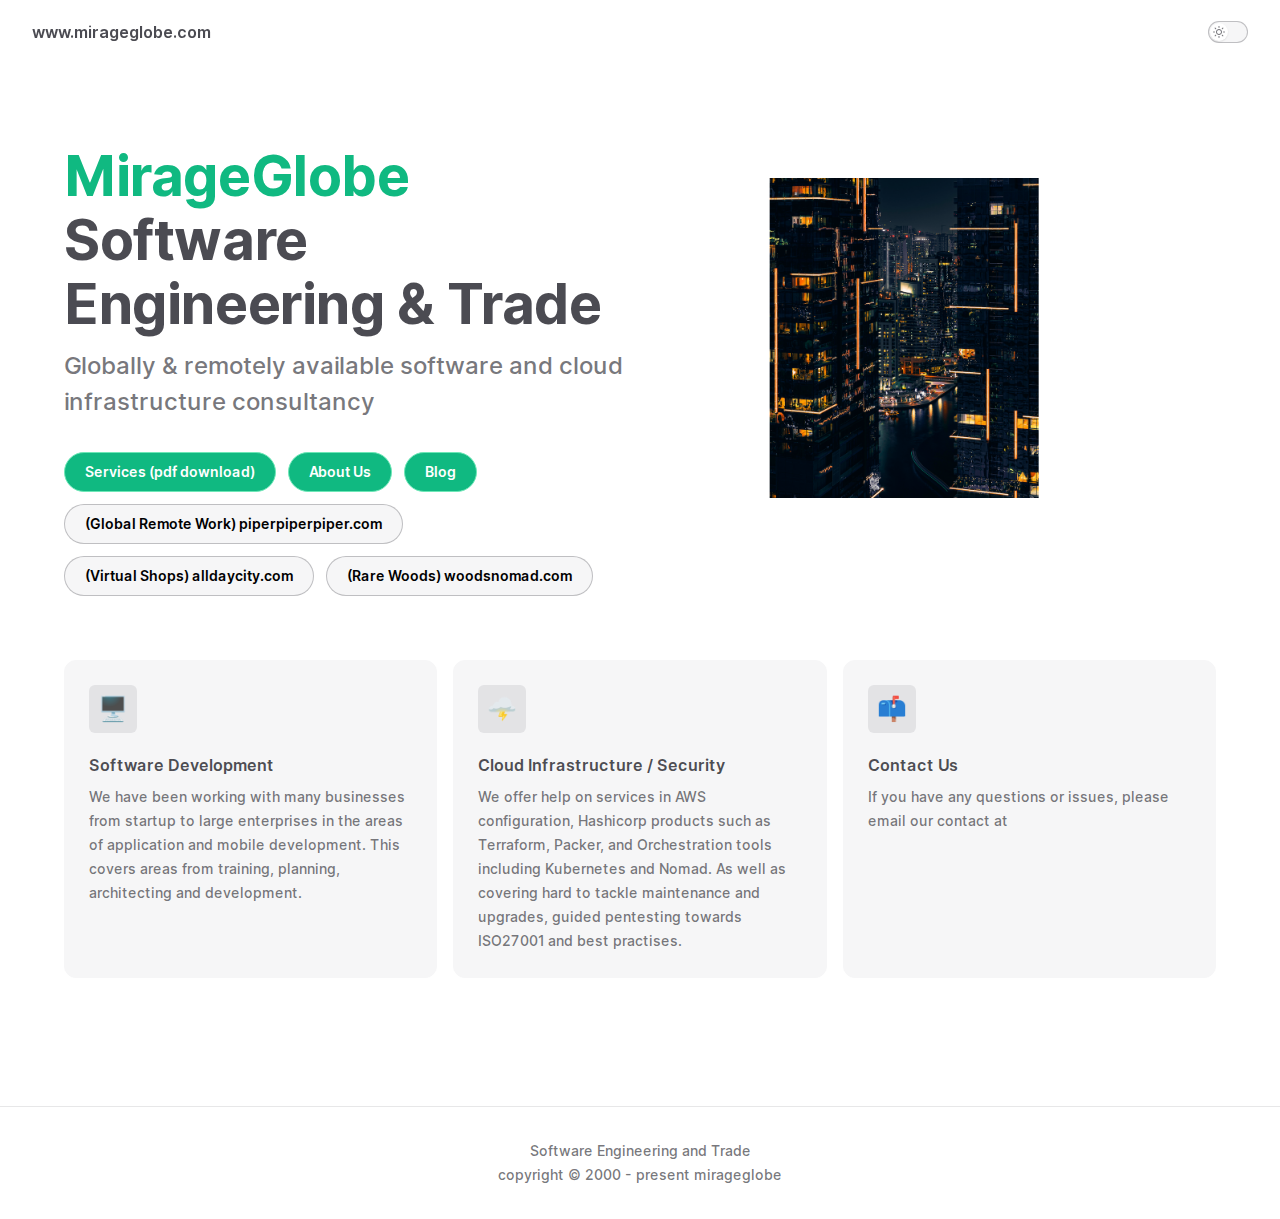
==== index.html @ a0c3b683 "fix path for pdf" ====
<!DOCTYPE html>
<html lang="en-GB" dir="ltr">
  <head>
    <meta charset="utf-8">
    <meta name="viewport" content="width=device-width,initial-scale=1">
    <title>www.mirageglobe.com | www.mirageglobe.com</title>
    <meta name="description" content="mirageglobe.com provides software engineering and cloud infrastructure consultancy.">
    <link rel="preload stylesheet" href="/assets/style.f20c6410.css" as="style">
    <link rel="modulepreload" href="/assets/app.028e5e4f.js">
    <link rel="modulepreload" href="/assets/index.md.3c7e01d3.lean.js">
    
    <script async="true" src="https://www.googletagmanager.com/gtag/js?id=G-5Q5VPQ7Y03"></script>
  <script>window.dataLayer=window.dataLayer||[];function gtag(){dataLayer.push(arguments)}gtag("js",new Date),gtag("config","G-5Q5VPQ7Y03");</script>
  <script id="check-dark-light">(()=>{const e=localStorage.getItem("vitepress-theme-appearance")||"",a=window.matchMedia("(prefers-color-scheme: dark)").matches;(!e||e==="auto"?a:e==="dark")&&document.documentElement.classList.add("dark")})();</script>
  </head>
  <body>
    <div id="app"><div class="Layout" data-v-abcc630f><!--[--><!--]--><!--[--><span tabindex="-1" data-v-151f2593></span><a href="#VPContent" class="VPSkipLink visually-hidden" data-v-151f2593> Skip to content </a><!--]--><!----><header class="VPNav" data-v-abcc630f data-v-0fa0e57d><div class="VPNavBar" data-v-0fa0e57d data-v-be450ad9><div class="container" data-v-be450ad9><div class="title" data-v-be450ad9><div class="VPNavBarTitle" data-v-be450ad9 data-v-6d2fb2d9><a class="title" href="/" data-v-6d2fb2d9><!--[--><!--]--><!----><!--[-->www.mirageglobe.com<!--]--><!--[--><!--]--></a></div></div><div class="content" data-v-be450ad9><div class="curtain" data-v-be450ad9></div><div class="content-body" data-v-be450ad9><!--[--><!--]--><!----><!----><!----><div class="VPNavBarAppearance appearance" data-v-be450ad9 data-v-da3f667a><button class="VPSwitch VPSwitchAppearance" type="button" role="switch" aria-label="toggle dark mode" aria-checked="false" data-v-da3f667a data-v-0d529b6d data-v-f3c41672><span class="check" data-v-f3c41672><span class="icon" data-v-f3c41672><!--[--><svg xmlns="http://www.w3.org/2000/svg" aria-hidden="true" focusable="false" viewbox="0 0 24 24" class="sun" data-v-0d529b6d><path d="M12,18c-3.3,0-6-2.7-6-6s2.7-6,6-6s6,2.7,6,6S15.3,18,12,18zM12,8c-2.2,0-4,1.8-4,4c0,2.2,1.8,4,4,4c2.2,0,4-1.8,4-4C16,9.8,14.2,8,12,8z"></path><path d="M12,4c-0.6,0-1-0.4-1-1V1c0-0.6,0.4-1,1-1s1,0.4,1,1v2C13,3.6,12.6,4,12,4z"></path><path d="M12,24c-0.6,0-1-0.4-1-1v-2c0-0.6,0.4-1,1-1s1,0.4,1,1v2C13,23.6,12.6,24,12,24z"></path><path d="M5.6,6.6c-0.3,0-0.5-0.1-0.7-0.3L3.5,4.9c-0.4-0.4-0.4-1,0-1.4s1-0.4,1.4,0l1.4,1.4c0.4,0.4,0.4,1,0,1.4C6.2,6.5,5.9,6.6,5.6,6.6z"></path><path d="M19.8,20.8c-0.3,0-0.5-0.1-0.7-0.3l-1.4-1.4c-0.4-0.4-0.4-1,0-1.4s1-0.4,1.4,0l1.4,1.4c0.4,0.4,0.4,1,0,1.4C20.3,20.7,20,20.8,19.8,20.8z"></path><path d="M3,13H1c-0.6,0-1-0.4-1-1s0.4-1,1-1h2c0.6,0,1,0.4,1,1S3.6,13,3,13z"></path><path d="M23,13h-2c-0.6,0-1-0.4-1-1s0.4-1,1-1h2c0.6,0,1,0.4,1,1S23.6,13,23,13z"></path><path d="M4.2,20.8c-0.3,0-0.5-0.1-0.7-0.3c-0.4-0.4-0.4-1,0-1.4l1.4-1.4c0.4-0.4,1-0.4,1.4,0s0.4,1,0,1.4l-1.4,1.4C4.7,20.7,4.5,20.8,4.2,20.8z"></path><path d="M18.4,6.6c-0.3,0-0.5-0.1-0.7-0.3c-0.4-0.4-0.4-1,0-1.4l1.4-1.4c0.4-0.4,1-0.4,1.4,0s0.4,1,0,1.4l-1.4,1.4C18.9,6.5,18.6,6.6,18.4,6.6z"></path></svg><svg xmlns="http://www.w3.org/2000/svg" aria-hidden="true" focusable="false" viewbox="0 0 24 24" class="moon" data-v-0d529b6d><path d="M12.1,22c-0.3,0-0.6,0-0.9,0c-5.5-0.5-9.5-5.4-9-10.9c0.4-4.8,4.2-8.6,9-9c0.4,0,0.8,0.2,1,0.5c0.2,0.3,0.2,0.8-0.1,1.1c-2,2.7-1.4,6.4,1.3,8.4c2.1,1.6,5,1.6,7.1,0c0.3-0.2,0.7-0.3,1.1-0.1c0.3,0.2,0.5,0.6,0.5,1c-0.2,2.7-1.5,5.1-3.6,6.8C16.6,21.2,14.4,22,12.1,22zM9.3,4.4c-2.9,1-5,3.6-5.2,6.8c-0.4,4.4,2.8,8.3,7.2,8.7c2.1,0.2,4.2-0.4,5.8-1.8c1.1-0.9,1.9-2.1,2.4-3.4c-2.5,0.9-5.3,0.5-7.5-1.1C9.2,11.4,8.1,7.7,9.3,4.4z"></path></svg><!--]--></span></span></button></div><!----><div class="VPFlyout VPNavBarExtra extra" data-v-be450ad9 data-v-66bb1f24 data-v-96001b6b><button type="button" class="button" aria-haspopup="true" aria-expanded="false" aria-label="extra navigation" data-v-96001b6b><svg xmlns="http://www.w3.org/2000/svg" aria-hidden="true" focusable="false" viewbox="0 0 24 24" class="icon" data-v-96001b6b><circle cx="12" cy="12" r="2"></circle><circle cx="19" cy="12" r="2"></circle><circle cx="5" cy="12" r="2"></circle></svg></button><div class="menu" data-v-96001b6b><div class="VPMenu" data-v-96001b6b data-v-e7ea1737><!----><!--[--><!--[--><!----><div class="group" data-v-66bb1f24><div class="item appearance" data-v-66bb1f24><p class="label" data-v-66bb1f24>Appearance</p><div class="appearance-action" data-v-66bb1f24><button class="VPSwitch VPSwitchAppearance" type="button" role="switch" aria-label="toggle dark mode" aria-checked="false" data-v-66bb1f24 data-v-0d529b6d data-v-f3c41672><span class="check" data-v-f3c41672><span class="icon" data-v-f3c41672><!--[--><svg xmlns="http://www.w3.org/2000/svg" aria-hidden="true" focusable="false" viewbox="0 0 24 24" class="sun" data-v-0d529b6d><path d="M12,18c-3.3,0-6-2.7-6-6s2.7-6,6-6s6,2.7,6,6S15.3,18,12,18zM12,8c-2.2,0-4,1.8-4,4c0,2.2,1.8,4,4,4c2.2,0,4-1.8,4-4C16,9.8,14.2,8,12,8z"></path><path d="M12,4c-0.6,0-1-0.4-1-1V1c0-0.6,0.4-1,1-1s1,0.4,1,1v2C13,3.6,12.6,4,12,4z"></path><path d="M12,24c-0.6,0-1-0.4-1-1v-2c0-0.6,0.4-1,1-1s1,0.4,1,1v2C13,23.6,12.6,24,12,24z"></path><path d="M5.6,6.6c-0.3,0-0.5-0.1-0.7-0.3L3.5,4.9c-0.4-0.4-0.4-1,0-1.4s1-0.4,1.4,0l1.4,1.4c0.4,0.4,0.4,1,0,1.4C6.2,6.5,5.9,6.6,5.6,6.6z"></path><path d="M19.8,20.8c-0.3,0-0.5-0.1-0.7-0.3l-1.4-1.4c-0.4-0.4-0.4-1,0-1.4s1-0.4,1.4,0l1.4,1.4c0.4,0.4,0.4,1,0,1.4C20.3,20.7,20,20.8,19.8,20.8z"></path><path d="M3,13H1c-0.6,0-1-0.4-1-1s0.4-1,1-1h2c0.6,0,1,0.4,1,1S3.6,13,3,13z"></path><path d="M23,13h-2c-0.6,0-1-0.4-1-1s0.4-1,1-1h2c0.6,0,1,0.4,1,1S23.6,13,23,13z"></path><path d="M4.2,20.8c-0.3,0-0.5-0.1-0.7-0.3c-0.4-0.4-0.4-1,0-1.4l1.4-1.4c0.4-0.4,1-0.4,1.4,0s0.4,1,0,1.4l-1.4,1.4C4.7,20.7,4.5,20.8,4.2,20.8z"></path><path d="M18.4,6.6c-0.3,0-0.5-0.1-0.7-0.3c-0.4-0.4-0.4-1,0-1.4l1.4-1.4c0.4-0.4,1-0.4,1.4,0s0.4,1,0,1.4l-1.4,1.4C18.9,6.5,18.6,6.6,18.4,6.6z"></path></svg><svg xmlns="http://www.w3.org/2000/svg" aria-hidden="true" focusable="false" viewbox="0 0 24 24" class="moon" data-v-0d529b6d><path d="M12.1,22c-0.3,0-0.6,0-0.9,0c-5.5-0.5-9.5-5.4-9-10.9c0.4-4.8,4.2-8.6,9-9c0.4,0,0.8,0.2,1,0.5c0.2,0.3,0.2,0.8-0.1,1.1c-2,2.7-1.4,6.4,1.3,8.4c2.1,1.6,5,1.6,7.1,0c0.3-0.2,0.7-0.3,1.1-0.1c0.3,0.2,0.5,0.6,0.5,1c-0.2,2.7-1.5,5.1-3.6,6.8C16.6,21.2,14.4,22,12.1,22zM9.3,4.4c-2.9,1-5,3.6-5.2,6.8c-0.4,4.4,2.8,8.3,7.2,8.7c2.1,0.2,4.2-0.4,5.8-1.8c1.1-0.9,1.9-2.1,2.4-3.4c-2.5,0.9-5.3,0.5-7.5-1.1C9.2,11.4,8.1,7.7,9.3,4.4z"></path></svg><!--]--></span></span></button></div></div></div><!----><!--]--><!--]--></div></div></div><!--[--><!--]--><button type="button" class="VPNavBarHamburger hamburger" aria-label="mobile navigation" aria-expanded="false" aria-controls="VPNavScreen" data-v-be450ad9 data-v-e5dd9c1c><span class="container" data-v-e5dd9c1c><span class="top" data-v-e5dd9c1c></span><span class="middle" data-v-e5dd9c1c></span><span class="bottom" data-v-e5dd9c1c></span></span></button></div></div></div></div><!----></header><!----><!----><div class="VPContent is-home" id="VPContent" data-v-abcc630f data-v-fe5dac9b><div class="VPHome" data-v-fe5dac9b data-v-d82743a8><!--[--><!--]--><div class="VPHero has-image VPHomeHero" data-v-d82743a8 data-v-fd2650d5><div class="container" data-v-fd2650d5><div class="main" data-v-fd2650d5><!--[--><h1 class="name" data-v-fd2650d5><span class="clip" data-v-fd2650d5>MirageGlobe</span></h1><p class="text" data-v-fd2650d5>Software Engineering &amp; Trade</p><p class="tagline" data-v-fd2650d5>Globally &amp; remotely available software and cloud infrastructure consultancy</p><!--]--><div class="actions" data-v-fd2650d5><!--[--><div class="action" data-v-fd2650d5><a class="VPButton medium brand" href="/mirageglobe-it-services.pdf" target="_blank" rel="noreferrer" data-v-fd2650d5 data-v-a7c4128c>Services (pdf download)</a></div><div class="action" data-v-fd2650d5><a class="VPButton medium brand" href="/about.html" data-v-fd2650d5 data-v-a7c4128c>About Us</a></div><div class="action" data-v-fd2650d5><a class="VPButton medium brand" href="https://sites.alldaycity.com/mirageglobe" target="_blank" rel="noreferrer" data-v-fd2650d5 data-v-a7c4128c>Blog</a></div><div class="action" data-v-fd2650d5><a class="VPButton medium alt" href="https://www.piperpiperpiper.com" target="_blank" rel="noreferrer" data-v-fd2650d5 data-v-a7c4128c>(Global Remote Work) piperpiperpiper.com</a></div><div class="action" data-v-fd2650d5><a class="VPButton medium alt" href="https://www.alldaycity.com" target="_blank" rel="noreferrer" data-v-fd2650d5 data-v-a7c4128c>(Virtual Shops) alldaycity.com</a></div><div class="action" data-v-fd2650d5><a class="VPButton medium alt" href="https://www.woodsnomad.com" target="_blank" rel="noreferrer" data-v-fd2650d5 data-v-a7c4128c>(Rare Woods) woodsnomad.com</a></div><!--]--></div></div><div class="image" data-v-fd2650d5><div class="image-container" data-v-fd2650d5><div class="image-bg" data-v-fd2650d5></div><!--[--><!--[--><img class="VPImage image-src" src="/logo.png" alt="VitePress" data-v-6db2186b><!--]--><!--]--></div></div></div></div><!--[--><!--]--><!--[--><!--]--><div class="VPFeatures VPHomeFeatures" data-v-d82743a8 data-v-6816157f><div class="container" data-v-6816157f><div class="items" data-v-6816157f><!--[--><div class="grid-3 item" data-v-6816157f><span class="VPLink VPFeature" data-v-6816157f data-v-209f3307 data-v-a8b5c975><!--[--><article class="box" data-v-209f3307><div class="icon" data-v-209f3307>🖥</div><h2 class="title" data-v-209f3307>Software Development</h2><p class="details" data-v-209f3307>We have been working with many businesses from startup to large
enterprises in the areas of application and mobile development. This
covers areas from training, planning, architecting and development.
</p><!----></article><!--]--><!----></span></div><div class="grid-3 item" data-v-6816157f><span class="VPLink VPFeature" data-v-6816157f data-v-209f3307 data-v-a8b5c975><!--[--><article class="box" data-v-209f3307><div class="icon" data-v-209f3307>🌩</div><h2 class="title" data-v-209f3307>Cloud Infrastructure / Security</h2><p class="details" data-v-209f3307>We offer help on services in AWS configuration, Hashicorp products such
as Terraform, Packer, and Orchestration tools including Kubernetes and
Nomad. As well as covering hard to tackle maintenance and upgrades,
guided pentesting towards ISO27001 and best practises.
</p><!----></article><!--]--><!----></span></div><div class="grid-3 item" data-v-6816157f><span class="VPLink VPFeature" data-v-6816157f data-v-209f3307 data-v-a8b5c975><!--[--><article class="box" data-v-209f3307><div class="icon" data-v-209f3307>📫</div><h2 class="title" data-v-209f3307>Contact Us</h2><p class="details" data-v-209f3307>If you have any questions or issues, please email our contact at <mirageglobe+it@gmail.com>
</p><!----></article><!--]--><!----></span></div><!--]--></div></div></div><!--[--><!--]--><div style="position:relative;" data-v-d82743a8><div></div></div></div></div><footer class="VPFooter" data-v-abcc630f data-v-d24360a6><div class="container" data-v-d24360a6><p class="message" data-v-d24360a6>Software Engineering and Trade</p><p class="copyright" data-v-d24360a6>copyright © 2000 - present mirageglobe</p></div></footer><!--[--><!--]--></div></div>
    <script>__VP_HASH_MAP__ = JSON.parse("{\"about.md\":\"dff82085\",\"index.md\":\"3c7e01d3\"}")</script>
    <script type="module" async src="/assets/app.028e5e4f.js"></script>
    
  </body>
</html>
---- assets/style.f20c6410.css ----
@font-face{font-family:Inter var;font-weight:100 900;font-display:swap;font-style:normal;font-named-instance:"Regular";src:url(/assets/inter-roman-cyrillic.5f2c6c8c.woff2) format("woff2");unicode-range:U+0301,U+0400-045F,U+0490-0491,U+04B0-04B1,U+2116}@font-face{font-family:Inter var;font-weight:100 900;font-display:swap;font-style:normal;font-named-instance:"Regular";src:url(/assets/inter-roman-cyrillic-ext.e75737ce.woff2) format("woff2");unicode-range:U+0460-052F,U+1C80-1C88,U+20B4,U+2DE0-2DFF,U+A640-A69F,U+FE2E-FE2F}@font-face{font-family:Inter var;font-weight:100 900;font-display:swap;font-style:normal;font-named-instance:"Regular";src:url(/assets/inter-roman-greek.d5a6d92a.woff2) format("woff2");unicode-range:U+0370-03FF}@font-face{font-family:Inter var;font-weight:100 900;font-display:swap;font-style:normal;font-named-instance:"Regular";src:url(/assets/inter-roman-greek-ext.ab0619bc.woff2) format("woff2");unicode-range:U+1F00-1FFF}@font-face{font-family:Inter var;font-weight:100 900;font-display:swap;font-style:normal;font-named-instance:"Regular";src:url(/assets/inter-roman-latin.2ed14f66.woff2) format("woff2");unicode-range:U+0000-00FF,U+0131,U+0152-0153,U+02BB-02BC,U+02C6,U+02DA,U+02DC,U+2000-206F,U+2074,U+20AC,U+2122,U+2191,U+2193,U+2212,U+2215,U+FEFF,U+FFFD}@font-face{font-family:Inter var;font-weight:100 900;font-display:swap;font-style:normal;font-named-instance:"Regular";src:url(/assets/inter-roman-latin-ext.0030eebd.woff2) format("woff2");unicode-range:U+0100-024F,U+0259,U+1E00-1EFF,U+2020,U+20A0-20AB,U+20AD-20CF,U+2113,U+2C60-2C7F,U+A720-A7FF}@font-face{font-family:Inter var;font-weight:100 900;font-display:swap;font-style:normal;font-named-instance:"Regular";src:url(/assets/inter-roman-vietnamese.14ce25a6.woff2) format("woff2");unicode-range:U+0102-0103,U+0110-0111,U+0128-0129,U+0168-0169,U+01A0-01A1,U+01AF-01B0,U+1EA0-1EF9,U+20AB}@font-face{font-family:Inter var;font-weight:100 900;font-display:swap;font-style:italic;font-named-instance:"Italic";src:url(/assets/inter-italic-cyrillic.ea42a392.woff2) format("woff2");unicode-range:U+0301,U+0400-045F,U+0490-0491,U+04B0-04B1,U+2116}@font-face{font-family:Inter var;font-weight:100 900;font-display:swap;font-style:italic;font-named-instance:"Italic";src:url(/assets/inter-italic-cyrillic-ext.33bd5a8e.woff2) format("woff2");unicode-range:U+0460-052F,U+1C80-1C88,U+20B4,U+2DE0-2DFF,U+A640-A69F,U+FE2E-FE2F}@font-face{font-family:Inter var;font-weight:100 900;font-display:swap;font-style:italic;font-named-instance:"Italic";src:url(/assets/inter-italic-greek.8f4463c4.woff2) format("woff2");unicode-range:U+0370-03FF}@font-face{font-family:Inter var;font-weight:100 900;font-display:swap;font-style:italic;font-named-instance:"Italic";src:url(/assets/inter-italic-greek-ext.4fbe9427.woff2) format("woff2");unicode-range:U+1F00-1FFF}@font-face{font-family:Inter var;font-weight:100 900;font-display:swap;font-style:italic;font-named-instance:"Italic";src:url(/assets/inter-italic-latin.bd3b6f56.woff2) format("woff2");unicode-range:U+0000-00FF,U+0131,U+0152-0153,U+02BB-02BC,U+02C6,U+02DA,U+02DC,U+2000-206F,U+2074,U+20AC,U+2122,U+2191,U+2193,U+2212,U+2215,U+FEFF,U+FFFD}@font-face{font-family:Inter var;font-weight:100 900;font-display:swap;font-style:italic;font-named-instance:"Italic";src:url(/assets/inter-italic-latin-ext.bd8920cc.woff2) format("woff2");unicode-range:U+0100-024F,U+0259,U+1E00-1EFF,U+2020,U+20A0-20AB,U+20AD-20CF,U+2113,U+2C60-2C7F,U+A720-A7FF}@font-face{font-family:Inter var;font-weight:100 900;font-display:swap;font-style:italic;font-named-instance:"Italic";src:url(/assets/inter-italic-vietnamese.6ce511fb.woff2) format("woff2");unicode-range:U+0102-0103,U+0110-0111,U+0128-0129,U+0168-0169,U+01A0-01A1,U+01AF-01B0,U+1EA0-1EF9,U+20AB}:root{--vp-c-white: #ffffff;--vp-c-black: #000000;--vp-c-gray: #8e8e93;--vp-c-text-light-1: rgba(60, 60, 67, .92);--vp-c-text-light-2: rgba(60, 60, 67, .7);--vp-c-text-light-3: rgba(60, 60, 67, .33);--vp-c-text-dark-1: rgba(255, 255, 245, .86);--vp-c-text-dark-2: rgba(235, 235, 245, .6);--vp-c-text-dark-3: rgba(235, 235, 245, .38);--vp-c-green: #10b981;--vp-c-green-light: #34d399;--vp-c-green-lighter: #6ee7b7;--vp-c-green-dark: #059669;--vp-c-green-darker: #047857;--vp-c-green-dimm-1: rgba(16, 185, 129, .05);--vp-c-green-dimm-2: rgba(16, 185, 129, .2);--vp-c-green-dimm-3: rgba(16, 185, 129, .5);--vp-c-yellow: #d97706;--vp-c-yellow-light: #f59e0b;--vp-c-yellow-lighter: #fbbf24;--vp-c-yellow-dark: #b45309;--vp-c-yellow-darker: #92400e;--vp-c-yellow-dimm-1: rgba(234, 179, 8, .05);--vp-c-yellow-dimm-2: rgba(234, 179, 8, .2);--vp-c-yellow-dimm-3: rgba(234, 179, 8, .5);--vp-c-red: #f43f5e;--vp-c-red-light: #fb7185;--vp-c-red-lighter: #fda4af;--vp-c-red-dark: #e11d48;--vp-c-red-darker: #be123c;--vp-c-red-dimm-1: rgba(244, 63, 94, .05);--vp-c-red-dimm-2: rgba(244, 63, 94, .2);--vp-c-red-dimm-3: rgba(244, 63, 94, .5);--vp-c-sponsor: #db2777}:root{--vp-c-bg: #ffffff;--vp-c-bg-elv: #ffffff;--vp-c-bg-elv-up: #ffffff;--vp-c-bg-elv-down: #f6f6f7;--vp-c-bg-elv-mute: #f6f6f7;--vp-c-bg-soft: #f6f6f7;--vp-c-bg-soft-up: #ffffff;--vp-c-bg-soft-down: #e3e3e5;--vp-c-bg-soft-mute: #e3e3e5;--vp-c-bg-alt: #f6f6f7;--vp-c-border: rgba(60, 60, 67, .29);--vp-c-divider: rgba(60, 60, 67, .12);--vp-c-gutter: rgba(60, 60, 67, .12);--vp-c-neutral: var(--vp-c-black);--vp-c-neutral-inverse: var(--vp-c-white);--vp-c-text-1: var(--vp-c-text-light-1);--vp-c-text-2: var(--vp-c-text-light-2);--vp-c-text-3: var(--vp-c-text-light-3);--vp-c-text-inverse-1: var(--vp-c-text-dark-1);--vp-c-text-inverse-2: var(--vp-c-text-dark-2);--vp-c-text-inverse-3: var(--vp-c-text-dark-3);--vp-c-text-code: #476582;--vp-c-brand: var(--vp-c-green);--vp-c-brand-light: var(--vp-c-green-light);--vp-c-brand-lighter: var(--vp-c-green-lighter);--vp-c-brand-dark: var(--vp-c-green-dark);--vp-c-brand-darker: var(--vp-c-green-darker);--vp-c-mute: #f6f6f7;--vp-c-mute-light: #f9f9fc;--vp-c-mute-lighter: #ffffff;--vp-c-mute-dark: #e3e3e5;--vp-c-mute-darker: #d7d7d9}.dark{--vp-c-bg: #1e1e20;--vp-c-bg-elv: #252529;--vp-c-bg-elv-up: #313136;--vp-c-bg-elv-down: #1e1e20;--vp-c-bg-elv-mute: #313136;--vp-c-bg-soft: #252529;--vp-c-bg-soft-up: #313136;--vp-c-bg-soft-down: #1e1e20;--vp-c-bg-soft-mute: #313136;--vp-c-bg-alt: #161618;--vp-c-border: rgba(82, 82, 89, .68);--vp-c-divider: rgba(82, 82, 89, .32);--vp-c-gutter: #000000;--vp-c-neutral: var(--vp-c-white);--vp-c-neutral-inverse: var(--vp-c-black);--vp-c-text-1: var(--vp-c-text-dark-1);--vp-c-text-2: var(--vp-c-text-dark-2);--vp-c-text-3: var(--vp-c-text-dark-3);--vp-c-text-inverse-1: var(--vp-c-text-light-1);--vp-c-text-inverse-2: var(--vp-c-text-light-2);--vp-c-text-inverse-3: var(--vp-c-text-light-3);--vp-c-text-code: #c9def1;--vp-c-mute: #313136;--vp-c-mute-light: #3a3a3c;--vp-c-mute-lighter: #505053;--vp-c-mute-dark: #2c2c30;--vp-c-mute-darker: #252529}:root{--vp-font-family-base: "Inter var", "Inter", ui-sans-serif, system-ui, -apple-system, BlinkMacSystemFont, "Segoe UI", Roboto, "Helvetica Neue", Helvetica, Arial, "Noto Sans", sans-serif, "Apple Color Emoji", "Segoe UI Emoji", "Segoe UI Symbol", "Noto Color Emoji";--vp-font-family-mono: ui-monospace, SFMono-Regular, "SF Mono", Menlo, Monaco, Consolas, "Liberation Mono", "Courier New", monospace}:root{--vp-shadow-1: 0 1px 2px rgba(0, 0, 0, .04), 0 1px 2px rgba(0, 0, 0, .06);--vp-shadow-2: 0 3px 12px rgba(0, 0, 0, .07), 0 1px 4px rgba(0, 0, 0, .07);--vp-shadow-3: 0 12px 32px rgba(0, 0, 0, .1), 0 2px 6px rgba(0, 0, 0, .08);--vp-shadow-4: 0 14px 44px rgba(0, 0, 0, .12), 0 3px 9px rgba(0, 0, 0, .12);--vp-shadow-5: 0 18px 56px rgba(0, 0, 0, .16), 0 4px 12px rgba(0, 0, 0, .16)}:root{--vp-z-index-local-nav: 10;--vp-z-index-nav: 20;--vp-z-index-layout-top: 30;--vp-z-index-backdrop: 40;--vp-z-index-sidebar: 50;--vp-z-index-footer: 60}:root{--vp-icon-copy: url("data:image/svg+xml,%3Csvg xmlns='http://www.w3.org/2000/svg' fill='none' height='20' width='20' stroke='rgba(128,128,128,1)' stroke-width='2' viewBox='0 0 24 24'%3E%3Cpath stroke-linecap='round' stroke-linejoin='round' d='M9 5H7a2 2 0 0 0-2 2v12a2 2 0 0 0 2 2h10a2 2 0 0 0 2-2V7a2 2 0 0 0-2-2h-2M9 5a2 2 0 0 0 2 2h2a2 2 0 0 0 2-2M9 5a2 2 0 0 1 2-2h2a2 2 0 0 1 2 2'/%3E%3C/svg%3E");--vp-icon-copied: url("data:image/svg+xml,%3Csvg xmlns='http://www.w3.org/2000/svg' fill='none' height='20' width='20' stroke='rgba(128,128,128,1)' stroke-width='2' viewBox='0 0 24 24'%3E%3Cpath stroke-linecap='round' stroke-linejoin='round' d='M9 5H7a2 2 0 0 0-2 2v12a2 2 0 0 0 2 2h10a2 2 0 0 0 2-2V7a2 2 0 0 0-2-2h-2M9 5a2 2 0 0 0 2 2h2a2 2 0 0 0 2-2M9 5a2 2 0 0 1 2-2h2a2 2 0 0 1 2 2m-6 9 2 2 4-4'/%3E%3C/svg%3E")}:root{--vp-layout-max-width: 1440px}:root{--vp-code-line-height: 1.7;--vp-code-font-size: .875em;--vp-code-block-color: var(--vp-c-text-dark-1);--vp-code-block-bg: #292b30;--vp-code-block-bg-light: #1e1e20;--vp-code-block-divider-color: #000000;--vp-code-line-highlight-color: rgba(0, 0, 0, .5);--vp-code-line-number-color: var(--vp-c-text-dark-3);--vp-code-line-diff-add-color: var(--vp-c-green-dimm-2);--vp-code-line-diff-add-symbol-color: var(--vp-c-green);--vp-code-line-diff-remove-color: var(--vp-c-red-dimm-2);--vp-code-line-diff-remove-symbol-color: var(--vp-c-red);--vp-code-line-warning-color: var(--vp-c-yellow-dimm-2);--vp-code-line-error-color: var(--vp-c-red-dimm-2);--vp-code-copy-code-border-color: transparent;--vp-code-copy-code-bg: var(--vp-code-block-bg-light);--vp-code-copy-code-hover-border-color: var(--vp-c-divider);--vp-code-copy-code-hover-bg: var(--vp-code-block-bg-light);--vp-code-copy-code-active-text: var(--vp-c-text-dark-2);--vp-code-tab-divider: var(--vp-code-block-divider-color);--vp-code-tab-text-color: var(--vp-c-text-dark-2);--vp-code-tab-bg: var(--vp-code-block-bg);--vp-code-tab-hover-text-color: var(--vp-c-text-dark-1);--vp-code-tab-active-text-color: var(--vp-c-text-dark-1);--vp-code-tab-active-bar-color: var(--vp-c-brand)}.dark{--vp-code-block-bg: #161618}:root{--vp-button-brand-border: var(--vp-c-brand-lighter);--vp-button-brand-text: var(--vp-c-white);--vp-button-brand-bg: var(--vp-c-brand);--vp-button-brand-hover-border: var(--vp-c-brand-lighter);--vp-button-brand-hover-text: var(--vp-c-white);--vp-button-brand-hover-bg: var(--vp-c-brand-dark);--vp-button-brand-active-border: var(--vp-c-brand-lighter);--vp-button-brand-active-text: var(--vp-c-white);--vp-button-brand-active-bg: var(--vp-c-brand-darker);--vp-button-alt-border: var(--vp-c-border);--vp-button-alt-text: var(--vp-c-neutral);--vp-button-alt-bg: var(--vp-c-mute);--vp-button-alt-hover-border: var(--vp-c-border);--vp-button-alt-hover-text: var(--vp-c-neutral);--vp-button-alt-hover-bg: var(--vp-c-mute-dark);--vp-button-alt-active-border: var(--vp-c-border);--vp-button-alt-active-text: var(--vp-c-neutral);--vp-button-alt-active-bg: var(--vp-c-mute-darker);--vp-button-sponsor-border: var(--vp-c-gray-light-3);--vp-button-sponsor-text: var(--vp-c-text-light-2);--vp-button-sponsor-bg: transparent;--vp-button-sponsor-hover-border: var(--vp-c-sponsor);--vp-button-sponsor-hover-text: var(--vp-c-sponsor);--vp-button-sponsor-hover-bg: transparent;--vp-button-sponsor-active-border: var(--vp-c-sponsor);--vp-button-sponsor-active-text: var(--vp-c-sponsor);--vp-button-sponsor-active-bg: transparent}.dark{--vp-button-sponsor-border: var(--vp-c-gray-dark-1);--vp-button-sponsor-text: var(--vp-c-text-dark-2)}:root{--vp-custom-block-font-size: 14px;--vp-custom-block-code-font-size: 13px;--vp-custom-block-info-border: var(--vp-c-border);--vp-custom-block-info-text: var(--vp-c-text-2);--vp-custom-block-info-bg: var(--vp-c-bg-soft);--vp-custom-block-info-code-bg: var(--vp-c-bg-soft-down);--vp-custom-block-tip-border: var(--vp-c-green);--vp-custom-block-tip-text: var(--vp-c-green-dark);--vp-custom-block-tip-bg: var(--vp-c-bg-soft);--vp-custom-block-tip-code-bg: var(--vp-c-bg-soft-down);--vp-custom-block-warning-border: var(--vp-c-yellow);--vp-custom-block-warning-text: var(--vp-c-yellow);--vp-custom-block-warning-bg: var(--vp-c-bg-soft);--vp-custom-block-warning-code-bg: var(--vp-c-bg-soft-down);--vp-custom-block-danger-border: var(--vp-c-red);--vp-custom-block-danger-text: var(--vp-c-red);--vp-custom-block-danger-bg: var(--vp-c-bg-soft);--vp-custom-block-danger-code-bg: var(--vp-c-bg-soft-down);--vp-custom-block-details-border: var(--vp-custom-block-info-border);--vp-custom-block-details-text: var(--vp-custom-block-info-text);--vp-custom-block-details-bg: var(--vp-custom-block-info-bg);--vp-custom-block-details-code-bg: var(--vp-custom-block-details-bg)}:root{--vp-input-border-color: var(--vp-c-border);--vp-input-bg-color: var(--vp-c-bg-alt);--vp-input-hover-border-color: var(--vp-c-gray);--vp-input-switch-bg-color: var(--vp-c-mute)}:root{--vp-nav-height: 64px;--vp-nav-bg-color: var(--vp-c-bg);--vp-nav-screen-bg-color: var(--vp-c-bg)}:root{--vp-local-nav-bg-color: var(--vp-c-bg)}:root{--vp-sidebar-width: 272px;--vp-sidebar-bg-color: var(--vp-c-bg-alt)}:root{--vp-backdrop-bg-color: rgba(0, 0, 0, .6)}:root{--vp-home-hero-name-color: var(--vp-c-brand);--vp-home-hero-name-background: transparent;--vp-home-hero-image-background-image: none;--vp-home-hero-image-filter: none}:root{--vp-badge-info-border: var(--vp-c-border);--vp-badge-info-text: var(--vp-c-text-2);--vp-badge-info-bg: var(--vp-c-bg-soft);--vp-badge-tip-border: var(--vp-c-green-dark);--vp-badge-tip-text: var(--vp-c-green);--vp-badge-tip-bg: var(--vp-c-green-dimm-1);--vp-badge-warning-border: var(--vp-c-yellow-dark);--vp-badge-warning-text: var(--vp-c-yellow);--vp-badge-warning-bg: var(--vp-c-yellow-dimm-1);--vp-badge-danger-border: var(--vp-c-red-dark);--vp-badge-danger-text: var(--vp-c-red);--vp-badge-danger-bg: var(--vp-c-red-dimm-1)}:root{--vp-carbon-ads-text-color: var(--vp-c-text-1);--vp-carbon-ads-poweredby-color: var(--vp-c-text-2);--vp-carbon-ads-bg-color: var(--vp-c-bg-soft);--vp-carbon-ads-hover-text-color: var(--vp-c-brand);--vp-carbon-ads-hover-poweredby-color: var(--vp-c-text-1)}*,:before,:after{box-sizing:border-box}html{line-height:1.4;font-size:16px;-webkit-text-size-adjust:100%}html.dark{color-scheme:dark}body{margin:0;width:100%;min-width:320px;min-height:100vh;line-height:24px;font-family:var(--vp-font-family-base);font-size:16px;font-weight:400;color:var(--vp-c-text-1);background-color:var(--vp-c-bg);direction:ltr;font-synthesis:none;text-rendering:optimizeLegibility;-webkit-font-smoothing:antialiased;-moz-osx-font-smoothing:grayscale}main{display:block}h1,h2,h3,h4,h5,h6{margin:0;line-height:24px;font-size:16px;font-weight:400}p{margin:0}strong,b{font-weight:600}a,area,button,[role=button],input,label,select,summary,textarea{touch-action:manipulation}a{color:inherit;text-decoration:inherit}ol,ul{list-style:none;margin:0;padding:0}blockquote{margin:0}pre,code,kbd,samp{font-family:var(--vp-font-family-mono)}img,svg,video,canvas,audio,iframe,embed,object{display:block}figure{margin:0}img,video{max-width:100%;height:auto}button,input,optgroup,select,textarea{border:0;padding:0;line-height:inherit;color:inherit}button{padding:0;font-family:inherit;background-color:transparent;background-image:none}button:enabled,[role=button]:enabled{cursor:pointer}button:focus,button:focus-visible{outline:1px dotted;outline:4px auto -webkit-focus-ring-color}button:focus:not(:focus-visible){outline:none!important}input:focus,textarea:focus,select:focus{outline:none}table{border-collapse:collapse}input{background-color:transparent}input:-ms-input-placeholder,textarea:-ms-input-placeholder{color:var(--vp-c-text-3)}input::-ms-input-placeholder,textarea::-ms-input-placeholder{color:var(--vp-c-text-3)}input::placeholder,textarea::placeholder{color:var(--vp-c-text-3)}input::-webkit-outer-spin-button,input::-webkit-inner-spin-button{-webkit-appearance:none;margin:0}input[type=number]{-moz-appearance:textfield}textarea{resize:vertical}select{-webkit-appearance:none}fieldset{margin:0;padding:0}h1,h2,h3,h4,h5,h6,li,p{overflow-wrap:break-word}vite-error-overlay{z-index:9999}.visually-hidden{position:absolute;width:1px;height:1px;white-space:nowrap;clip:rect(0 0 0 0);clip-path:inset(50%);overflow:hidden}.custom-block{border:1px solid transparent;border-radius:8px;padding:16px 16px 8px;line-height:24px;font-size:var(--vp-custom-block-font-size);color:var(--vp-c-text-2)}.custom-block.info{border-color:var(--vp-custom-block-info-border);color:var(--vp-custom-block-info-text);background-color:var(--vp-custom-block-info-bg)}.custom-block.info code{background-color:var(--vp-custom-block-info-code-bg)}.custom-block.tip{border-color:var(--vp-custom-block-tip-border);color:var(--vp-custom-block-tip-text);background-color:var(--vp-custom-block-tip-bg)}.custom-block.tip code{background-color:var(--vp-custom-block-tip-code-bg)}.custom-block.warning{border-color:var(--vp-custom-block-warning-border);color:var(--vp-custom-block-warning-text);background-color:var(--vp-custom-block-warning-bg)}.custom-block.warning code{background-color:var(--vp-custom-block-warning-code-bg)}.custom-block.danger{border-color:var(--vp-custom-block-danger-border);color:var(--vp-custom-block-danger-text);background-color:var(--vp-custom-block-danger-bg)}.custom-block.danger code{background-color:var(--vp-custom-block-danger-code-bg)}.custom-block.details{border-color:var(--vp-custom-block-details-border);color:var(--vp-custom-block-details-text);background-color:var(--vp-custom-block-details-bg)}.custom-block.details code{background-color:var(--vp-custom-block-details-code-bg)}.custom-block-title{font-weight:600}.custom-block p+p{margin:8px 0}.custom-block.details summary{margin:0 0 8px;font-weight:700;cursor:pointer}.custom-block.details summary+p{margin:8px 0}.custom-block a{color:inherit;font-weight:600;text-decoration:underline;transition:opacity .25s}.custom-block a:hover{opacity:.6}.custom-block code{font-size:var(--vp-custom-block-code-font-size)}.dark .vp-code-light{display:none}html:not(.dark) .vp-code-dark{display:none}.vp-code-group{margin-top:16px}.vp-code-group .tabs{position:relative;display:flex;margin-right:-24px;margin-left:-24px;padding:0 12px;background-color:var(--vp-code-tab-bg);overflow-x:auto;overflow-y:hidden}.vp-code-group .tabs:after{position:absolute;right:0;bottom:0;left:0;height:1px;background-color:var(--vp-code-tab-divider);content:""}@media (min-width: 640px){.vp-code-group .tabs{margin-right:0;margin-left:0;border-radius:8px 8px 0 0}}.vp-code-group .tabs input{position:absolute;opacity:0;pointer-events:none}.vp-code-group .tabs label{position:relative;display:inline-block;border-bottom:1px solid transparent;padding:0 12px;line-height:48px;font-size:14px;font-weight:500;color:var(--vp-code-tab-text-color);background-color:var(--vp-code-tab-bg);white-space:nowrap;cursor:pointer;transition:color .25s}.vp-code-group .tabs label:after{position:absolute;right:8px;bottom:-1px;left:8px;z-index:10;height:1px;content:"";background-color:transparent;transition:background-color .25s}.vp-code-group label:hover{color:var(--vp-code-tab-hover-text-color)}.vp-code-group input:checked+label{color:var(--vp-code-tab-active-text-color)}.vp-code-group input:checked+label:after{background-color:var(--vp-code-tab-active-bar-color)}.vp-code-group div[class*=language-]{display:none;margin-top:0!important;border-top-left-radius:0!important;border-top-right-radius:0!important}.vp-code-group div[class*=language-].active{display:block}.vp-doc h1,.vp-doc h2,.vp-doc h3,.vp-doc h4,.vp-doc h5,.vp-doc h6{position:relative;font-weight:600;outline:none}.vp-doc h1{letter-spacing:-.02em;line-height:40px;font-size:28px}.vp-doc h2{margin:48px 0 16px;border-top:1px solid var(--vp-c-divider);padding-top:24px;letter-spacing:-.02em;line-height:32px;font-size:24px}.vp-doc h3{margin:32px 0 0;letter-spacing:-.01em;line-height:28px;font-size:20px}.vp-doc .header-anchor{float:left;margin-left:-.87em;padding-right:.23em;font-weight:500;user-select:none;opacity:0;transition:color .25s,opacity .25s}.vp-doc h1:hover .header-anchor,.vp-doc h1 .header-anchor:focus,.vp-doc h2:hover .header-anchor,.vp-doc h2 .header-anchor:focus,.vp-doc h3:hover .header-anchor,.vp-doc h3 .header-anchor:focus,.vp-doc h4:hover .header-anchor,.vp-doc h4 .header-anchor:focus,.vp-doc h5:hover .header-anchor,.vp-doc h5 .header-anchor:focus,.vp-doc h6:hover .header-anchor,.vp-doc h6 .header-anchor:focus{opacity:1}@media (min-width: 768px){.vp-doc h1{letter-spacing:-.02em;line-height:40px;font-size:32px}}.vp-doc p,.vp-doc summary{margin:16px 0}.vp-doc p{line-height:28px}.vp-doc blockquote{margin:16px 0;border-left:2px solid var(--vp-c-divider);padding-left:16px;transition:border-color .5s}.vp-doc blockquote>p{margin:0;font-size:16px;color:var(--vp-c-text-2);transition:color .5s}.vp-doc a{font-weight:500;color:var(--vp-c-brand);text-decoration-style:dotted;transition:color .25s}.vp-doc a:hover{color:var(--vp-c-brand-dark)}.vp-doc strong{font-weight:600}.vp-doc ul,.vp-doc ol{padding-left:1.25rem;margin:16px 0}.vp-doc ul{list-style:disc}.vp-doc ol{list-style:decimal}.vp-doc li+li{margin-top:8px}.vp-doc li>ol,.vp-doc li>ul{margin:8px 0 0}.vp-doc table{display:block;border-collapse:collapse;margin:20px 0;overflow-x:auto}.vp-doc tr{border-top:1px solid var(--vp-c-divider);transition:background-color .5s}.vp-doc tr:nth-child(2n){background-color:var(--vp-c-bg-soft)}.vp-doc th,.vp-doc td{border:1px solid var(--vp-c-divider);padding:8px 16px}.vp-doc th{text-align:left;font-size:14px;font-weight:600;color:var(--vp-c-text-2);background-color:var(--vp-c-bg-soft)}.vp-doc td{font-size:14px}.vp-doc hr{margin:16px 0;border:none;border-top:1px solid var(--vp-c-divider)}.vp-doc .custom-block{margin:16px 0}.vp-doc .custom-block p{margin:8px 0;line-height:24px}.vp-doc .custom-block p:first-child{margin:0}.vp-doc .custom-block a{color:inherit;font-weight:600;text-decoration:underline;transition:opacity .25s}.vp-doc .custom-block a:hover{opacity:.6}.vp-doc .custom-block code{font-size:var(--vp-custom-block-code-font-size);font-weight:700;color:inherit}.vp-doc .custom-block div[class*=language-]{margin:8px 0}.vp-doc .custom-block div[class*=language-] code{font-weight:400;background-color:transparent}.vp-doc :not(pre,h1,h2,h3,h4,h5,h6)>code{font-size:var(--vp-code-font-size)}.vp-doc :not(pre)>code{border-radius:4px;padding:3px 6px;color:var(--vp-c-text-code);background-color:var(--vp-c-mute);transition:color .5s,background-color .5s}.vp-doc h1>code,.vp-doc h2>code,.vp-doc h3>code{font-size:.9em}.vp-doc a>code{color:var(--vp-c-brand);transition:color .25s}.vp-doc a:hover>code{color:var(--vp-c-brand-dark)}.vp-doc div[class*=language-]{position:relative;margin:16px -24px;background-color:var(--vp-code-block-bg);overflow-x:auto;transition:background-color .5s}@media (min-width: 640px){.vp-doc div[class*=language-]{border-radius:8px;margin:16px 0}}@media (max-width: 639px){.vp-doc li div[class*=language-]{border-radius:8px 0 0 8px}}.vp-doc div[class*=language-]+div[class*=language-],.vp-doc div[class$=-api]+div[class*=language-],.vp-doc div[class*=language-]+div[class$=-api]>div[class*=language-]{margin-top:-8px}.vp-doc [class*=language-] pre,.vp-doc [class*=language-] code{direction:ltr;text-align:left;white-space:pre;word-spacing:normal;word-break:normal;word-wrap:normal;-moz-tab-size:4;-o-tab-size:4;tab-size:4;-webkit-hyphens:none;-moz-hyphens:none;-ms-hyphens:none;hyphens:none}.vp-doc [class*=language-] pre{position:relative;z-index:1;margin:0;padding:20px 0;background:transparent;overflow-x:auto}.vp-doc [class*=language-] code{display:block;padding:0 24px;width:fit-content;min-width:100%;line-height:var(--vp-code-line-height);font-size:var(--vp-code-font-size);color:var(--vp-code-block-color);transition:color .5s}.vp-doc [class*=language-] code .highlighted{background-color:var(--vp-code-line-highlight-color);transition:background-color .5s;margin:0 -24px;padding:0 24px;width:calc(100% + 48px);display:inline-block}.vp-doc [class*=language-] code .highlighted.error{background-color:var(--vp-code-line-error-color)}.vp-doc [class*=language-] code .highlighted.warning{background-color:var(--vp-code-line-warning-color)}.vp-doc [class*=language-] code .diff{transition:background-color .5s;margin:0 -24px;padding:0 24px;width:calc(100% + 48px);display:inline-block}.vp-doc [class*=language-] code .diff:before{position:absolute;left:10px}.vp-doc [class*=language-] .has-focused-lines .line:not(.has-focus){filter:blur(.095rem);opacity:.4;transition:filter .35s,opacity .35s}.vp-doc [class*=language-] .has-focused-lines .line:not(.has-focus){opacity:.7;transition:filter .35s,opacity .35s}.vp-doc [class*=language-]:hover .has-focused-lines .line:not(.has-focus){filter:blur(0);opacity:1}.vp-doc [class*=language-] code .diff.remove{background-color:var(--vp-code-line-diff-remove-color);opacity:.7}.vp-doc [class*=language-] code .diff.remove:before{content:"-";color:var(--vp-code-line-diff-remove-symbol-color)}.vp-doc [class*=language-] code .diff.add{background-color:var(--vp-code-line-diff-add-color)}.vp-doc [class*=language-] code .diff.add:before{content:"+";color:var(--vp-code-line-diff-add-symbol-color)}.vp-doc div[class*=language-].line-numbers-mode{padding-left:32px}.vp-doc .line-numbers-wrapper{position:absolute;top:0;bottom:0;left:0;z-index:3;border-right:1px solid var(--vp-code-block-divider-color);padding-top:20px;width:32px;text-align:center;font-family:var(--vp-font-family-mono);line-height:var(--vp-code-line-height);font-size:var(--vp-code-font-size);color:var(--vp-code-line-number-color);transition:border-color .5s,color .5s}.vp-doc [class*=language-]>button.copy{direction:ltr;position:absolute;top:12px;right:12px;z-index:3;display:block;justify-content:center;align-items:center;border:1px solid var(--vp-code-copy-code-border-color);border-radius:4px;width:40px;height:40px;background-color:var(--vp-code-copy-code-bg);opacity:0;cursor:pointer;background-image:var(--vp-icon-copy);background-position:50%;background-size:20px;background-repeat:no-repeat;transition:border-color .25s,background-color .25s,opacity .25s}.vp-doc [class*=language-]:hover>button.copy,.vp-doc [class*=language-]>button.copy:focus{opacity:1}.vp-doc [class*=language-]>button.copy:hover,.vp-doc [class*=language-]>button.copy.copied{border-color:var(--vp-code-copy-code-hover-border-color);background-color:var(--vp-code-copy-code-hover-bg)}.vp-doc [class*=language-]>button.copy.copied,.vp-doc [class*=language-]>button.copy:hover.copied{border-radius:0 4px 4px 0;background-color:var(--vp-code-copy-code-hover-bg);background-image:var(--vp-icon-copied)}.vp-doc [class*=language-]>button.copy.copied:before,.vp-doc [class*=language-]>button.copy:hover.copied:before{position:relative;top:-1px;left:-65px;display:flex;justify-content:center;align-items:center;border:1px solid var(--vp-code-copy-code-hover-border-color);border-right:0;border-radius:4px 0 0 4px;width:64px;height:40px;text-align:center;font-size:12px;font-weight:500;color:var(--vp-code-copy-code-active-text);background-color:var(--vp-code-copy-code-hover-bg);white-space:nowrap;content:"Copied"}.vp-doc [class*=language-]>span.lang{position:absolute;top:2px;right:8px;z-index:2;font-size:12px;font-weight:500;color:var(--vp-c-text-dark-3);transition:color .4s,opacity .4s}.vp-doc [class*=language-]:hover>button.copy+span.lang,.vp-doc [class*=language-]>button.copy:focus+span.lang{opacity:0}.vp-doc .VPTeamMembers{margin-top:24px}.vp-doc .VPTeamMembers.small.count-1 .container{margin:0!important;max-width:calc((100% - 24px)/2)!important}.vp-doc .VPTeamMembers.small.count-2 .container,.vp-doc .VPTeamMembers.small.count-3 .container{max-width:100%!important}.vp-doc .VPTeamMembers.medium.count-1 .container{margin:0!important;max-width:calc((100% - 24px)/2)!important}.vp-sponsor{border-radius:16px;overflow:hidden}.vp-sponsor.aside{border-radius:12px}.vp-sponsor-section+.vp-sponsor-section{margin-top:4px}.vp-sponsor-tier{margin-bottom:4px;text-align:center;letter-spacing:1px;line-height:24px;width:100%;font-weight:600;color:var(--vp-c-text-2);background-color:var(--vp-c-bg-soft)}.vp-sponsor.normal .vp-sponsor-tier{padding:13px 0 11px;font-size:14px}.vp-sponsor.aside .vp-sponsor-tier{padding:9px 0 7px;font-size:12px}.vp-sponsor-grid+.vp-sponsor-tier{margin-top:4px}.vp-sponsor-grid{display:flex;flex-wrap:wrap;gap:4px}.vp-sponsor-grid.xmini .vp-sponsor-grid-link{height:64px}.vp-sponsor-grid.xmini .vp-sponsor-grid-image{max-width:64px;max-height:22px}.vp-sponsor-grid.mini .vp-sponsor-grid-link{height:72px}.vp-sponsor-grid.mini .vp-sponsor-grid-image{max-width:96px;max-height:24px}.vp-sponsor-grid.small .vp-sponsor-grid-link{height:96px}.vp-sponsor-grid.small .vp-sponsor-grid-image{max-width:96px;max-height:24px}.vp-sponsor-grid.medium .vp-sponsor-grid-link{height:112px}.vp-sponsor-grid.medium .vp-sponsor-grid-image{max-width:120px;max-height:36px}.vp-sponsor-grid.big .vp-sponsor-grid-link{height:184px}.vp-sponsor-grid.big .vp-sponsor-grid-image{max-width:192px;max-height:56px}.vp-sponsor-grid[data-vp-grid="2"] .vp-sponsor-grid-item{width:calc((100% - 4px)/2)}.vp-sponsor-grid[data-vp-grid="3"] .vp-sponsor-grid-item{width:calc((100% - 4px * 2) / 3)}.vp-sponsor-grid[data-vp-grid="4"] .vp-sponsor-grid-item{width:calc((100% - 12px)/4)}.vp-sponsor-grid[data-vp-grid="5"] .vp-sponsor-grid-item{width:calc((100% - 16px)/5)}.vp-sponsor-grid[data-vp-grid="6"] .vp-sponsor-grid-item{width:calc((100% - 4px * 5) / 6)}.vp-sponsor-grid-item{flex-shrink:0;width:100%;background-color:var(--vp-c-bg-soft);transition:background-color .25s}.vp-sponsor-grid-item:hover{background-color:var(--vp-c-bg-soft-down)}.vp-sponsor-grid-item:hover .vp-sponsor-grid-image{filter:grayscale(0) invert(0)}.vp-sponsor-grid-item.empty:hover{background-color:var(--vp-c-bg-soft)}.dark .vp-sponsor-grid-item:hover{background-color:var(--vp-c-white)}.dark .vp-sponsor-grid-item.empty:hover{background-color:var(--vp-c-bg-soft)}.vp-sponsor-grid-link{display:flex}.vp-sponsor-grid-box{display:flex;justify-content:center;align-items:center;width:100%}.vp-sponsor-grid-image{max-width:100%;filter:grayscale(1);transition:filter .25s}.dark .vp-sponsor-grid-image{filter:grayscale(1) invert(1)}.VPBadge[data-v-350d3852]{display:inline-block;margin-left:2px;border:1px solid transparent;border-radius:10px;padding:0 8px;line-height:18px;font-size:12px;font-weight:600;transform:translateY(-2px)}h1 .VPBadge[data-v-350d3852],h2 .VPBadge[data-v-350d3852],h3 .VPBadge[data-v-350d3852],h4 .VPBadge[data-v-350d3852],h5 .VPBadge[data-v-350d3852],h6 .VPBadge[data-v-350d3852]{vertical-align:top}h2 .VPBadge[data-v-350d3852]{border-radius:11px;line-height:20px}.VPBadge.info[data-v-350d3852]{border-color:var(--vp-badge-info-border);color:var(--vp-badge-info-text);background-color:var(--vp-badge-info-bg)}.VPBadge.tip[data-v-350d3852]{border-color:var(--vp-badge-tip-border);color:var(--vp-badge-tip-text);background-color:var(--vp-badge-tip-bg)}.VPBadge.warning[data-v-350d3852]{border-color:var(--vp-badge-warning-border);color:var(--vp-badge-warning-text);background-color:var(--vp-badge-warning-bg)}.VPBadge.danger[data-v-350d3852]{border-color:var(--vp-badge-danger-border);color:var(--vp-badge-danger-text);background-color:var(--vp-badge-danger-bg)}.VPSkipLink[data-v-151f2593]{top:8px;left:8px;padding:8px 16px;z-index:999;border-radius:8px;font-size:12px;font-weight:700;text-decoration:none;color:var(--vp-c-brand);box-shadow:var(--vp-shadow-3);background-color:var(--vp-c-bg)}.VPSkipLink[data-v-151f2593]:focus{height:auto;width:auto;clip:auto;clip-path:none}.dark .VPSkipLink[data-v-151f2593]{color:var(--vp-c-green)}@media (min-width: 1280px){.VPSkipLink[data-v-151f2593]{top:14px;left:16px}}.VPBackdrop[data-v-c79a1216]{position:fixed;top:0;right:0;bottom:0;left:0;z-index:var(--vp-z-index-backdrop);background:var(--vp-backdrop-bg-color);transition:opacity .5s}.VPBackdrop.fade-enter-from[data-v-c79a1216],.VPBackdrop.fade-leave-to[data-v-c79a1216]{opacity:0}.VPBackdrop.fade-leave-active[data-v-c79a1216]{transition-duration:.25s}@media (min-width: 1280px){.VPBackdrop[data-v-c79a1216]{display:none}}html:not(.dark) .VPImage.dark[data-v-6db2186b]{display:none}.dark .VPImage.light[data-v-6db2186b]{display:none}.title[data-v-6d2fb2d9]{display:flex;align-items:center;border-bottom:1px solid transparent;width:100%;height:var(--vp-nav-height);font-size:16px;font-weight:600;color:var(--vp-c-text-1);transition:opacity .25s}.title[data-v-6d2fb2d9]:hover{opacity:.6}@media (min-width: 960px){.title[data-v-6d2fb2d9]{flex-shrink:0}.VPNavBarTitle.has-sidebar .title[data-v-6d2fb2d9]{border-bottom-color:var(--vp-c-divider)}}[data-v-6d2fb2d9] .logo{margin-right:8px;height:24px}/*! @docsearch/css 3.3.3 | MIT License | © Algolia, Inc. and contributors | https://docsearch.algolia.com */:root{--docsearch-primary-color:#5468ff;--docsearch-text-color:#1c1e21;--docsearch-spacing:12px;--docsearch-icon-stroke-width:1.4;--docsearch-highlight-color:var(--docsearch-primary-color);--docsearch-muted-color:#969faf;--docsearch-container-background:rgba(101,108,133,.8);--docsearch-logo-color:#5468ff;--docsearch-modal-width:560px;--docsearch-modal-height:600px;--docsearch-modal-background:#f5f6f7;--docsearch-modal-shadow:inset 1px 1px 0 0 hsla(0,0%,100%,.5),0 3px 8px 0 #555a64;--docsearch-searchbox-height:56px;--docsearch-searchbox-background:#ebedf0;--docsearch-searchbox-focus-background:#fff;--docsearch-searchbox-shadow:inset 0 0 0 2px var(--docsearch-primary-color);--docsearch-hit-height:56px;--docsearch-hit-color:#444950;--docsearch-hit-active-color:#fff;--docsearch-hit-background:#fff;--docsearch-hit-shadow:0 1px 3px 0 #d4d9e1;--docsearch-key-gradient:linear-gradient(-225deg,#d5dbe4,#f8f8f8);--docsearch-key-shadow:inset 0 -2px 0 0 #cdcde6,inset 0 0 1px 1px #fff,0 1px 2px 1px rgba(30,35,90,.4);--docsearch-footer-height:44px;--docsearch-footer-background:#fff;--docsearch-footer-shadow:0 -1px 0 0 #e0e3e8,0 -3px 6px 0 rgba(69,98,155,.12)}html[data-theme=dark]{--docsearch-text-color:#f5f6f7;--docsearch-container-background:rgba(9,10,17,.8);--docsearch-modal-background:#15172a;--docsearch-modal-shadow:inset 1px 1px 0 0 #2c2e40,0 3px 8px 0 #000309;--docsearch-searchbox-background:#090a11;--docsearch-searchbox-focus-background:#000;--docsearch-hit-color:#bec3c9;--docsearch-hit-shadow:none;--docsearch-hit-background:#090a11;--docsearch-key-gradient:linear-gradient(-26.5deg,#565872,#31355b);--docsearch-key-shadow:inset 0 -2px 0 0 #282d55,inset 0 0 1px 1px #51577d,0 2px 2px 0 rgba(3,4,9,.3);--docsearch-footer-background:#1e2136;--docsearch-footer-shadow:inset 0 1px 0 0 rgba(73,76,106,.5),0 -4px 8px 0 rgba(0,0,0,.2);--docsearch-logo-color:#fff;--docsearch-muted-color:#7f8497}.DocSearch-Button{align-items:center;background:var(--docsearch-searchbox-background);border:0;border-radius:40px;color:var(--docsearch-muted-color);cursor:pointer;display:flex;font-weight:500;height:36px;justify-content:space-between;margin:0 0 0 16px;padding:0 8px;user-select:none}.DocSearch-Button:active,.DocSearch-Button:focus,.DocSearch-Button:hover{background:var(--docsearch-searchbox-focus-background);box-shadow:var(--docsearch-searchbox-shadow);color:var(--docsearch-text-color);outline:none}.DocSearch-Button-Container{align-items:center;display:flex}.DocSearch-Search-Icon{stroke-width:1.6}.DocSearch-Button .DocSearch-Search-Icon{color:var(--docsearch-text-color)}.DocSearch-Button-Placeholder{font-size:1rem;padding:0 12px 0 6px}.DocSearch-Button-Keys{display:flex;min-width:calc(40px + .8em)}.DocSearch-Button-Key{align-items:center;background:var(--docsearch-key-gradient);border-radius:3px;box-shadow:var(--docsearch-key-shadow);color:var(--docsearch-muted-color);display:flex;height:18px;justify-content:center;margin-right:.4em;position:relative;padding:0 0 2px;border:0;top:-1px;width:20px}@media (max-width:768px){.DocSearch-Button-Keys,.DocSearch-Button-Placeholder{display:none}}.DocSearch--active{overflow:hidden!important}.DocSearch-Container,.DocSearch-Container *{box-sizing:border-box}.DocSearch-Container{background-color:var(--docsearch-container-background);height:100vh;left:0;position:fixed;top:0;width:100vw;z-index:200}.DocSearch-Container a{text-decoration:none}.DocSearch-Link{appearance:none;background:none;border:0;color:var(--docsearch-highlight-color);cursor:pointer;font:inherit;margin:0;padding:0}.DocSearch-Modal{background:var(--docsearch-modal-background);border-radius:6px;box-shadow:var(--docsearch-modal-shadow);flex-direction:column;margin:60px auto auto;max-width:var(--docsearch-modal-width);position:relative}.DocSearch-SearchBar{display:flex;padding:var(--docsearch-spacing) var(--docsearch-spacing) 0}.DocSearch-Form{align-items:center;background:var(--docsearch-searchbox-focus-background);border-radius:4px;box-shadow:var(--docsearch-searchbox-shadow);display:flex;height:var(--docsearch-searchbox-height);margin:0;padding:0 var(--docsearch-spacing);position:relative;width:100%}.DocSearch-Input{appearance:none;background:transparent;border:0;color:var(--docsearch-text-color);flex:1;font:inherit;font-size:1.2em;height:100%;outline:none;padding:0 0 0 8px;width:80%}.DocSearch-Input::placeholder{color:var(--docsearch-muted-color);opacity:1}.DocSearch-Input::-webkit-search-cancel-button,.DocSearch-Input::-webkit-search-decoration,.DocSearch-Input::-webkit-search-results-button,.DocSearch-Input::-webkit-search-results-decoration{display:none}.DocSearch-LoadingIndicator,.DocSearch-MagnifierLabel,.DocSearch-Reset{margin:0;padding:0}.DocSearch-MagnifierLabel,.DocSearch-Reset{align-items:center;color:var(--docsearch-highlight-color);display:flex;justify-content:center}.DocSearch-Container--Stalled .DocSearch-MagnifierLabel,.DocSearch-LoadingIndicator{display:none}.DocSearch-Container--Stalled .DocSearch-LoadingIndicator{align-items:center;color:var(--docsearch-highlight-color);display:flex;justify-content:center}@media screen and (prefers-reduced-motion:reduce){.DocSearch-Reset{animation:none;appearance:none;background:none;border:0;border-radius:50%;color:var(--docsearch-icon-color);cursor:pointer;right:0;stroke-width:var(--docsearch-icon-stroke-width)}}.DocSearch-Reset{animation:fade-in .1s ease-in forwards;appearance:none;background:none;border:0;border-radius:50%;color:var(--docsearch-icon-color);cursor:pointer;padding:2px;right:0;stroke-width:var(--docsearch-icon-stroke-width)}.DocSearch-Reset[hidden]{display:none}.DocSearch-Reset:hover{color:var(--docsearch-highlight-color)}.DocSearch-LoadingIndicator svg,.DocSearch-MagnifierLabel svg{height:24px;width:24px}.DocSearch-Cancel{display:none}.DocSearch-Dropdown{max-height:calc(var(--docsearch-modal-height) - var(--docsearch-searchbox-height) - var(--docsearch-spacing) - var(--docsearch-footer-height));min-height:var(--docsearch-spacing);overflow-y:auto;overflow-y:overlay;padding:0 var(--docsearch-spacing);scrollbar-color:var(--docsearch-muted-color) var(--docsearch-modal-background);scrollbar-width:thin}.DocSearch-Dropdown::-webkit-scrollbar{width:12px}.DocSearch-Dropdown::-webkit-scrollbar-track{background:transparent}.DocSearch-Dropdown::-webkit-scrollbar-thumb{background-color:var(--docsearch-muted-color);border:3px solid var(--docsearch-modal-background);border-radius:20px}.DocSearch-Dropdown ul{list-style:none;margin:0;padding:0}.DocSearch-Label{font-size:.75em;line-height:1.6em}.DocSearch-Help,.DocSearch-Label{color:var(--docsearch-muted-color)}.DocSearch-Help{font-size:.9em;margin:0;user-select:none}.DocSearch-Title{font-size:1.2em}.DocSearch-Logo a{display:flex}.DocSearch-Logo svg{color:var(--docsearch-logo-color);margin-left:8px}.DocSearch-Hits:last-of-type{margin-bottom:24px}.DocSearch-Hits mark{background:none;color:var(--docsearch-highlight-color)}.DocSearch-HitsFooter{color:var(--docsearch-muted-color);display:flex;font-size:.85em;justify-content:center;margin-bottom:var(--docsearch-spacing);padding:var(--docsearch-spacing)}.DocSearch-HitsFooter a{border-bottom:1px solid;color:inherit}.DocSearch-Hit{border-radius:4px;display:flex;padding-bottom:4px;position:relative}@media screen and (prefers-reduced-motion:reduce){.DocSearch-Hit--deleting{transition:none}}.DocSearch-Hit--deleting{opacity:0;transition:all .25s linear}@media screen and (prefers-reduced-motion:reduce){.DocSearch-Hit--favoriting{transition:none}}.DocSearch-Hit--favoriting{transform:scale(0);transform-origin:top center;transition:all .25s linear;transition-delay:.25s}.DocSearch-Hit a{background:var(--docsearch-hit-background);border-radius:4px;box-shadow:var(--docsearch-hit-shadow);display:block;padding-left:var(--docsearch-spacing);width:100%}.DocSearch-Hit-source{background:var(--docsearch-modal-background);color:var(--docsearch-highlight-color);font-size:.85em;font-weight:600;line-height:32px;margin:0 -4px;padding:8px 4px 0;position:sticky;top:0;z-index:10}.DocSearch-Hit-Tree{color:var(--docsearch-muted-color);height:var(--docsearch-hit-height);opacity:.5;stroke-width:var(--docsearch-icon-stroke-width);width:24px}.DocSearch-Hit[aria-selected=true] a{background-color:var(--docsearch-highlight-color)}.DocSearch-Hit[aria-selected=true] mark{text-decoration:underline}.DocSearch-Hit-Container{align-items:center;color:var(--docsearch-hit-color);display:flex;flex-direction:row;height:var(--docsearch-hit-height);padding:0 var(--docsearch-spacing) 0 0}.DocSearch-Hit-icon{height:20px;width:20px}.DocSearch-Hit-action,.DocSearch-Hit-icon{color:var(--docsearch-muted-color);stroke-width:var(--docsearch-icon-stroke-width)}.DocSearch-Hit-action{align-items:center;display:flex;height:22px;width:22px}.DocSearch-Hit-action svg{display:block;height:18px;width:18px}.DocSearch-Hit-action+.DocSearch-Hit-action{margin-left:6px}.DocSearch-Hit-action-button{appearance:none;background:none;border:0;border-radius:50%;color:inherit;cursor:pointer;padding:2px}svg.DocSearch-Hit-Select-Icon{display:none}.DocSearch-Hit[aria-selected=true] .DocSearch-Hit-Select-Icon{display:block}.DocSearch-Hit-action-button:focus,.DocSearch-Hit-action-button:hover{background:rgba(0,0,0,.2);transition:background-color .1s ease-in}@media screen and (prefers-reduced-motion:reduce){.DocSearch-Hit-action-button:focus,.DocSearch-Hit-action-button:hover{transition:none}}.DocSearch-Hit-action-button:focus path,.DocSearch-Hit-action-button:hover path{fill:#fff}.DocSearch-Hit-content-wrapper{display:flex;flex:1 1 auto;flex-direction:column;font-weight:500;justify-content:center;line-height:1.2em;margin:0 8px;overflow-x:hidden;position:relative;text-overflow:ellipsis;white-space:nowrap;width:80%}.DocSearch-Hit-title{font-size:.9em}.DocSearch-Hit-path{color:var(--docsearch-muted-color);font-size:.75em}.DocSearch-Hit[aria-selected=true] .DocSearch-Hit-action,.DocSearch-Hit[aria-selected=true] .DocSearch-Hit-icon,.DocSearch-Hit[aria-selected=true] .DocSearch-Hit-path,.DocSearch-Hit[aria-selected=true] .DocSearch-Hit-text,.DocSearch-Hit[aria-selected=true] .DocSearch-Hit-title,.DocSearch-Hit[aria-selected=true] .DocSearch-Hit-Tree,.DocSearch-Hit[aria-selected=true] mark{color:var(--docsearch-hit-active-color)!important}@media screen and (prefers-reduced-motion:reduce){.DocSearch-Hit-action-button:focus,.DocSearch-Hit-action-button:hover{background:rgba(0,0,0,.2);transition:none}}.DocSearch-ErrorScreen,.DocSearch-NoResults,.DocSearch-StartScreen{font-size:.9em;margin:0 auto;padding:36px 0;text-align:center;width:80%}.DocSearch-Screen-Icon{color:var(--docsearch-muted-color);padding-bottom:12px}.DocSearch-NoResults-Prefill-List{display:inline-block;padding-bottom:24px;text-align:left}.DocSearch-NoResults-Prefill-List ul{display:inline-block;padding:8px 0 0}.DocSearch-NoResults-Prefill-List li{list-style-position:inside;list-style-type:"\bb  "}.DocSearch-Prefill{appearance:none;background:none;border:0;border-radius:1em;color:var(--docsearch-highlight-color);cursor:pointer;display:inline-block;font-size:1em;font-weight:700;padding:0}.DocSearch-Prefill:focus,.DocSearch-Prefill:hover{outline:none;text-decoration:underline}.DocSearch-Footer{align-items:center;background:var(--docsearch-footer-background);border-radius:0 0 8px 8px;box-shadow:var(--docsearch-footer-shadow);display:flex;flex-direction:row-reverse;flex-shrink:0;height:var(--docsearch-footer-height);justify-content:space-between;padding:0 var(--docsearch-spacing);position:relative;user-select:none;width:100%;z-index:300}.DocSearch-Commands{color:var(--docsearch-muted-color);display:flex;list-style:none;margin:0;padding:0}.DocSearch-Commands li{align-items:center;display:flex}.DocSearch-Commands li:not(:last-of-type){margin-right:.8em}.DocSearch-Commands-Key{align-items:center;background:var(--docsearch-key-gradient);border-radius:2px;box-shadow:var(--docsearch-key-shadow);display:flex;height:18px;justify-content:center;margin-right:.4em;padding:0 0 1px;color:var(--docsearch-muted-color);border:0;width:20px}@media (max-width:768px){:root{--docsearch-spacing:10px;--docsearch-footer-height:40px}.DocSearch-Dropdown{height:100%}.DocSearch-Container{height:100vh;height:-webkit-fill-available;height:calc(var(--docsearch-vh, 1vh)*100);position:absolute}.DocSearch-Footer{border-radius:0;bottom:0;position:absolute}.DocSearch-Hit-content-wrapper{display:flex;position:relative;width:80%}.DocSearch-Modal{border-radius:0;box-shadow:none;height:100vh;height:-webkit-fill-available;height:calc(var(--docsearch-vh, 1vh)*100);margin:0;max-width:100%;width:100%}.DocSearch-Dropdown{max-height:calc(var(--docsearch-vh, 1vh)*100 - var(--docsearch-searchbox-height) - var(--docsearch-spacing) - var(--docsearch-footer-height))}.DocSearch-Cancel{appearance:none;background:none;border:0;color:var(--docsearch-highlight-color);cursor:pointer;display:inline-block;flex:none;font:inherit;font-size:1em;font-weight:500;margin-left:var(--docsearch-spacing);outline:none;overflow:hidden;padding:0;user-select:none;white-space:nowrap}.DocSearch-Commands,.DocSearch-Hit-Tree{display:none}}@keyframes fade-in{0%{opacity:0}to{opacity:1}}.VPNavBarSearch{display:flex;align-items:center}@media (min-width: 768px){.VPNavBarSearch{flex-grow:1;padding-left:24px}}@media (min-width: 960px){.VPNavBarSearch{padding-left:32px}}.DocSearch{--docsearch-primary-color: var(--vp-c-brand);--docsearch-highlight-color: var(--docsearch-primary-color);--docsearch-text-color: var(--vp-c-text-1);--docsearch-muted-color: var(--vp-c-text-2);--docsearch-searchbox-shadow: none;--docsearch-searchbox-focus-background: transparent;--docsearch-key-gradient: transparent;--docsearch-key-shadow: none;--docsearch-modal-background: var(--vp-c-bg-soft);--docsearch-footer-background: var(--vp-c-bg)}.dark .DocSearch{--docsearch-modal-shadow: none;--docsearch-footer-shadow: none;--docsearch-logo-color: var(--vp-c-text-2);--docsearch-hit-background: var(--vp-c-bg-soft-mute);--docsearch-hit-color: var(--vp-c-text-2);--docsearch-hit-shadow: none}.DocSearch-Button{display:flex;justify-content:center;align-items:center;margin:0;padding:0;width:32px;height:55px;background:transparent;transition:border-color .25s}.DocSearch-Button:hover{background:transparent}.DocSearch-Button:focus{outline:1px dotted;outline:5px auto -webkit-focus-ring-color}.DocSearch-Button:focus:not(:focus-visible){outline:none!important}@media (min-width: 768px){.DocSearch-Button{justify-content:flex-start;border:1px solid transparent;border-radius:8px;padding:0 10px 0 12px;width:100%;height:40px;background-color:var(--vp-c-bg-alt)}.DocSearch-Button:hover{border-color:var(--vp-c-brand);background:var(--vp-c-bg-alt)}}.DocSearch-Button .DocSearch-Button-Container{display:flex;align-items:center}.DocSearch-Button .DocSearch-Search-Icon{position:relative;width:16px;height:16px;color:var(--vp-c-text-1);fill:currentColor;transition:color .5s}.DocSearch-Button:hover .DocSearch-Search-Icon{color:var(--vp-c-text-1)}@media (min-width: 768px){.DocSearch-Button .DocSearch-Search-Icon{top:1px;margin-right:8px;width:14px;height:14px;color:var(--vp-c-text-2)}}.DocSearch-Button .DocSearch-Button-Placeholder{display:none;margin-top:2px;padding:0 16px 0 0;font-size:13px;font-weight:500;color:var(--vp-c-text-2);transition:color .5s}.DocSearch-Button:hover .DocSearch-Button-Placeholder{color:var(--vp-c-text-1)}@media (min-width: 768px){.DocSearch-Button .DocSearch-Button-Placeholder{display:inline-block}}.DocSearch-Button .DocSearch-Button-Keys{direction:ltr;display:none;min-width:auto}@media (min-width: 768px){.DocSearch-Button .DocSearch-Button-Keys{display:flex;align-items:center}}.DocSearch-Button .DocSearch-Button-Key{display:block;margin:2px 0 0;border:1px solid var(--vp-c-divider);border-right:none;border-radius:4px 0 0 4px;padding-left:6px;min-width:0;width:auto;height:22px;line-height:22px;font-family:var(--vp-font-family-base);font-size:12px;font-weight:500;transition:color .5s,border-color .5s}.DocSearch-Button .DocSearch-Button-Key+.DocSearch-Button-Key{border-right:1px solid var(--vp-c-divider);border-left:none;border-radius:0 4px 4px 0;padding-left:2px;padding-right:6px}.DocSearch-Button .DocSearch-Button-Key:first-child{font-size:1px;letter-spacing:-12px;color:transparent}.DocSearch-Button .DocSearch-Button-Key:first-child:after{content:var(--636b0e38);font-size:12px;letter-spacing:normal;color:var(--docsearch-muted-color)}.DocSearch-Button .DocSearch-Button-Key:first-child>*{display:none}.dark .DocSearch-Footer{border-top:1px solid var(--vp-c-divider)}.DocSearch-Form{border:1px solid var(--vp-c-brand);background-color:var(--vp-c-white)}.dark .DocSearch-Form{background-color:var(--vp-c-bg-soft-mute)}.icon[data-v-a8b5c975]{display:inline-block;margin-top:-1px;margin-left:4px;width:11px;height:11px;fill:var(--vp-c-text-3);transition:fill .25s;flex-shrink:0}.VPNavBarMenuLink[data-v-f2ec7ecf]{display:flex;align-items:center;padding:0 12px;line-height:var(--vp-nav-height);font-size:14px;font-weight:500;color:var(--vp-c-text-1);transition:color .25s}.VPNavBarMenuLink.active[data-v-f2ec7ecf],.VPNavBarMenuLink[data-v-f2ec7ecf]:hover{color:var(--vp-c-brand)}.VPMenuGroup+.VPMenuLink[data-v-88f937c6]{margin:12px -12px 0;border-top:1px solid var(--vp-c-divider);padding:12px 12px 0}.link[data-v-88f937c6]{display:block;border-radius:6px;padding:0 12px;line-height:32px;font-size:14px;font-weight:500;color:var(--vp-c-text-1);white-space:nowrap;transition:background-color .25s,color .25s}.link[data-v-88f937c6]:hover{color:var(--vp-c-brand);background-color:var(--vp-c-bg-elv-mute)}.link.active[data-v-88f937c6]{color:var(--vp-c-brand)}.VPMenuGroup[data-v-69e747b5]{margin:12px -12px 0;border-top:1px solid var(--vp-c-divider);padding:12px 12px 0}.VPMenuGroup[data-v-69e747b5]:first-child{margin-top:0;border-top:0;padding-top:0}.VPMenuGroup+.VPMenuGroup[data-v-69e747b5]{margin-top:12px;border-top:1px solid var(--vp-c-divider)}.title[data-v-69e747b5]{padding:0 12px;line-height:32px;font-size:14px;font-weight:600;color:var(--vp-c-text-2);white-space:nowrap;transition:color .25s}.VPMenu[data-v-e7ea1737]{border-radius:12px;padding:12px;min-width:128px;border:1px solid var(--vp-c-divider);background-color:var(--vp-c-bg-elv);box-shadow:var(--vp-shadow-3);transition:background-color .5s;max-height:calc(100vh - var(--vp-nav-height));overflow-y:auto}.VPMenu[data-v-e7ea1737] .group{margin:0 -12px;padding:0 12px 12px}.VPMenu[data-v-e7ea1737] .group+.group{border-top:1px solid var(--vp-c-divider);padding:11px 12px 12px}.VPMenu[data-v-e7ea1737] .group:last-child{padding-bottom:0}.VPMenu[data-v-e7ea1737] .group+.item{border-top:1px solid var(--vp-c-divider);padding:11px 16px 0}.VPMenu[data-v-e7ea1737] .item{padding:0 16px;white-space:nowrap}.VPMenu[data-v-e7ea1737] .label{flex-grow:1;line-height:28px;font-size:12px;font-weight:500;color:var(--vp-c-text-2);transition:color .5s}.VPMenu[data-v-e7ea1737] .action{padding-left:24px}.VPFlyout[data-v-96001b6b]{position:relative}.VPFlyout[data-v-96001b6b]:hover{color:var(--vp-c-brand);transition:color .25s}.VPFlyout:hover .text[data-v-96001b6b]{color:var(--vp-c-text-2)}.VPFlyout:hover .icon[data-v-96001b6b]{fill:var(--vp-c-text-2)}.VPFlyout.active .text[data-v-96001b6b]{color:var(--vp-c-brand)}.VPFlyout.active:hover .text[data-v-96001b6b]{color:var(--vp-c-brand-dark)}.VPFlyout:hover .menu[data-v-96001b6b],.button[aria-expanded=true]+.menu[data-v-96001b6b]{opacity:1;visibility:visible;transform:translateY(0)}.button[data-v-96001b6b]{display:flex;align-items:center;padding:0 12px;height:var(--vp-nav-height);color:var(--vp-c-text-1);transition:color .5s}.text[data-v-96001b6b]{display:flex;align-items:center;line-height:var(--vp-nav-height);font-size:14px;font-weight:500;color:var(--vp-c-text-1);transition:color .25s}.option-icon[data-v-96001b6b]{margin-right:0;width:16px;height:16px;fill:currentColor}.text-icon[data-v-96001b6b]{margin-left:4px;width:14px;height:14px;fill:currentColor}.icon[data-v-96001b6b]{width:20px;height:20px;fill:currentColor;transition:fill .25s}.menu[data-v-96001b6b]{position:absolute;top:calc(var(--vp-nav-height) / 2 + 20px);right:0;opacity:0;visibility:hidden;transition:opacity .25s,visibility .25s,transform .25s}.VPNavBarMenu[data-v-bdedfc22]{display:none}@media (min-width: 768px){.VPNavBarMenu[data-v-bdedfc22]{display:flex}}.VPNavBarTranslations[data-v-b009e5cf]{display:none}@media (min-width: 1280px){.VPNavBarTranslations[data-v-b009e5cf]{display:flex;align-items:center}}.title[data-v-b009e5cf]{padding:0 24px 0 12px;line-height:32px;font-size:14px;font-weight:700;color:var(--vp-c-text-1)}.VPSwitch[data-v-f3c41672]{position:relative;border-radius:11px;display:block;width:40px;height:22px;flex-shrink:0;border:1px solid var(--vp-input-border-color);background-color:var(--vp-input-switch-bg-color);transition:border-color .25s}.VPSwitch[data-v-f3c41672]:hover{border-color:var(--vp-input-hover-border-color)}.check[data-v-f3c41672]{position:absolute;top:1px;left:1px;width:18px;height:18px;border-radius:50%;background-color:var(--vp-c-neutral-inverse);box-shadow:var(--vp-shadow-1);transition:transform .25s}.icon[data-v-f3c41672]{position:relative;display:block;width:18px;height:18px;border-radius:50%;overflow:hidden}.icon[data-v-f3c41672] svg{position:absolute;top:3px;left:3px;width:12px;height:12px;fill:var(--vp-c-text-2)}.dark .icon[data-v-f3c41672] svg{fill:var(--vp-c-text-1);transition:opacity .25s}.sun[data-v-0d529b6d]{opacity:1}.moon[data-v-0d529b6d],.dark .sun[data-v-0d529b6d]{opacity:0}.dark .moon[data-v-0d529b6d]{opacity:1}.dark .VPSwitchAppearance[data-v-0d529b6d] .check{transform:translate(18px)}.VPNavBarAppearance[data-v-da3f667a]{display:none}@media (min-width: 1280px){.VPNavBarAppearance[data-v-da3f667a]{display:flex;align-items:center}}.VPSocialLink[data-v-e57698f6]{display:flex;justify-content:center;align-items:center;width:36px;height:36px;color:var(--vp-c-text-2);transition:color .5s}.VPSocialLink[data-v-e57698f6]:hover{color:var(--vp-c-text-1);transition:color .25s}.VPSocialLink[data-v-e57698f6]>svg{width:20px;height:20px;fill:currentColor}.VPSocialLinks[data-v-f6988cfb]{display:flex;flex-wrap:wrap;justify-content:center}.VPNavBarSocialLinks[data-v-2ab2a029]{display:none}@media (min-width: 1280px){.VPNavBarSocialLinks[data-v-2ab2a029]{display:flex;align-items:center}}.VPNavBarExtra[data-v-66bb1f24]{display:none;margin-right:-12px}@media (min-width: 768px){.VPNavBarExtra[data-v-66bb1f24]{display:block}}@media (min-width: 1280px){.VPNavBarExtra[data-v-66bb1f24]{display:none}}.trans-title[data-v-66bb1f24]{padding:0 24px 0 12px;line-height:32px;font-size:14px;font-weight:700;color:var(--vp-c-text-1)}.item.appearance[data-v-66bb1f24],.item.social-links[data-v-66bb1f24]{display:flex;align-items:center;padding:0 12px}.item.appearance[data-v-66bb1f24]{min-width:176px}.appearance-action[data-v-66bb1f24]{margin-right:-2px}.social-links-list[data-v-66bb1f24]{margin:-4px -8px}.VPNavBarHamburger[data-v-e5dd9c1c]{display:flex;justify-content:center;align-items:center;width:48px;height:var(--vp-nav-height)}@media (min-width: 768px){.VPNavBarHamburger[data-v-e5dd9c1c]{display:none}}.container[data-v-e5dd9c1c]{position:relative;width:16px;height:14px;overflow:hidden}.VPNavBarHamburger:hover .top[data-v-e5dd9c1c]{top:0;left:0;transform:translate(4px)}.VPNavBarHamburger:hover .middle[data-v-e5dd9c1c]{top:6px;left:0;transform:translate(0)}.VPNavBarHamburger:hover .bottom[data-v-e5dd9c1c]{top:12px;left:0;transform:translate(8px)}.VPNavBarHamburger.active .top[data-v-e5dd9c1c]{top:6px;transform:translate(0) rotate(225deg)}.VPNavBarHamburger.active .middle[data-v-e5dd9c1c]{top:6px;transform:translate(16px)}.VPNavBarHamburger.active .bottom[data-v-e5dd9c1c]{top:6px;transform:translate(0) rotate(135deg)}.VPNavBarHamburger.active:hover .top[data-v-e5dd9c1c],.VPNavBarHamburger.active:hover .middle[data-v-e5dd9c1c],.VPNavBarHamburger.active:hover .bottom[data-v-e5dd9c1c]{background-color:var(--vp-c-text-2);transition:top .25s,background-color .25s,transform .25s}.top[data-v-e5dd9c1c],.middle[data-v-e5dd9c1c],.bottom[data-v-e5dd9c1c]{position:absolute;width:16px;height:2px;background-color:var(--vp-c-text-1);transition:top .25s,background-color .5s,transform .25s}.top[data-v-e5dd9c1c]{top:0;left:0;transform:translate(0)}.middle[data-v-e5dd9c1c]{top:6px;left:0;transform:translate(8px)}.bottom[data-v-e5dd9c1c]{top:12px;left:0;transform:translate(4px)}.VPNavBar[data-v-be450ad9]{position:relative;border-bottom:1px solid transparent;padding:0 8px 0 24px;height:var(--vp-nav-height);transition:border-color .5s,background-color .5s;pointer-events:none}.VPNavBar.has-sidebar[data-v-be450ad9]{border-bottom-color:var(--vp-c-gutter)}@media (min-width: 768px){.VPNavBar[data-v-be450ad9]{padding:0 32px}}@media (min-width: 960px){.VPNavBar.has-sidebar[data-v-be450ad9]{border-bottom-color:transparent;padding:0}.VPNavBar.fill[data-v-be450ad9]:not(.has-sidebar){border-bottom-color:var(--vp-c-gutter);background-color:var(--vp-nav-bg-color)}}.container[data-v-be450ad9]{display:flex;justify-content:space-between;margin:0 auto;max-width:calc(var(--vp-layout-max-width) - 64px);height:var(--vp-nav-height);pointer-events:none}.container[data-v-be450ad9] *{pointer-events:auto}@media (min-width: 960px){.VPNavBar.has-sidebar .container[data-v-be450ad9]{max-width:100%}}.title[data-v-be450ad9]{flex-shrink:0;height:calc(var(--vp-nav-height) - 1px);transition:background-color .5s}@media (min-width: 960px){.VPNavBar.has-sidebar .title[data-v-be450ad9]{position:absolute;top:0;left:0;z-index:2;padding:0 32px;width:var(--vp-sidebar-width);height:var(--vp-nav-height);background-color:transparent}}@media (min-width: 1440px){.VPNavBar.has-sidebar .title[data-v-be450ad9]{padding-left:max(32px,calc((100% - (var(--vp-layout-max-width) - 64px)) / 2));width:calc((100% - (var(--vp-layout-max-width) - 64px)) / 2 + var(--vp-sidebar-width) - 32px)}}.content[data-v-be450ad9]{flex-grow:1}@media (min-width: 960px){.VPNavBar.has-sidebar .content[data-v-be450ad9]{position:relative;z-index:1;padding-right:32px;padding-left:var(--vp-sidebar-width)}}@media (min-width: 1440px){.VPNavBar.has-sidebar .content[data-v-be450ad9]{padding-right:calc((100vw - var(--vp-layout-max-width)) / 2 + 32px);padding-left:calc((100vw - var(--vp-layout-max-width)) / 2 + var(--vp-sidebar-width))}}.content-body[data-v-be450ad9]{display:flex;justify-content:flex-end;align-items:center;height:calc(var(--vp-nav-height) - 1px);transition:background-color .5s}@media (min-width: 960px){.VPNavBar.has-sidebar .content-body[data-v-be450ad9],.VPNavBar.fill .content-body[data-v-be450ad9]{position:relative;background-color:var(--vp-nav-bg-color)}}.menu+.translations[data-v-be450ad9]:before,.menu+.appearance[data-v-be450ad9]:before,.menu+.social-links[data-v-be450ad9]:before,.translations+.appearance[data-v-be450ad9]:before,.appearance+.social-links[data-v-be450ad9]:before{margin-right:8px;margin-left:8px;width:1px;height:24px;background-color:var(--vp-c-divider);content:""}.menu+.appearance[data-v-be450ad9]:before,.translations+.appearance[data-v-be450ad9]:before{margin-right:16px}.appearance+.social-links[data-v-be450ad9]:before{margin-left:16px}.social-links[data-v-be450ad9]{margin-right:-8px}@media (min-width: 960px){.VPNavBar.has-sidebar .curtain[data-v-be450ad9]{position:absolute;right:0;bottom:-31px;width:calc(100% - var(--vp-sidebar-width));height:32px}.VPNavBar.has-sidebar .curtain[data-v-be450ad9]:before{display:block;width:100%;height:32px;background:linear-gradient(var(--vp-c-bg),transparent 70%);content:""}}@media (min-width: 1440px){.VPNavBar.has-sidebar .curtain[data-v-be450ad9]{width:calc(100% - ((100vw - var(--vp-layout-max-width)) / 2 + var(--vp-sidebar-width)))}}.VPNavScreenMenuLink[data-v-c328f34f]{display:block;border-bottom:1px solid var(--vp-c-divider);padding:12px 0 11px;line-height:24px;font-size:14px;font-weight:500;color:var(--vp-c-text-1);transition:border-color .25s,color .25s}.VPNavScreenMenuLink[data-v-c328f34f]:hover{color:var(--vp-c-brand)}.VPNavScreenMenuGroupLink[data-v-3d20956d]{display:block;margin-left:12px;line-height:32px;font-size:14px;font-weight:400;color:var(--vp-c-text-1);transition:color .25s}.VPNavScreenMenuGroupLink[data-v-3d20956d]:hover{color:var(--vp-c-brand)}.VPNavScreenMenuGroupSection[data-v-7478538b]{display:block}.title[data-v-7478538b]{line-height:32px;font-size:13px;font-weight:700;color:var(--vp-c-text-2);transition:color .25s}.VPNavScreenMenuGroup[data-v-a9a19324]{border-bottom:1px solid var(--vp-c-divider);height:48px;overflow:hidden;transition:border-color .5s}.VPNavScreenMenuGroup .items[data-v-a9a19324]{visibility:hidden}.VPNavScreenMenuGroup.open .items[data-v-a9a19324]{visibility:visible}.VPNavScreenMenuGroup.open[data-v-a9a19324]{padding-bottom:10px;height:auto}.VPNavScreenMenuGroup.open .button[data-v-a9a19324]{padding-bottom:6px;color:var(--vp-c-brand)}.VPNavScreenMenuGroup.open .button-icon[data-v-a9a19324]{transform:rotate(45deg)}.button[data-v-a9a19324]{display:flex;justify-content:space-between;align-items:center;padding:12px 4px 11px 0;width:100%;line-height:24px;font-size:14px;font-weight:500;color:var(--vp-c-text-1);transition:color .25s}.button[data-v-a9a19324]:hover{color:var(--vp-c-brand)}.button-icon[data-v-a9a19324]{width:14px;height:14px;fill:var(--vp-c-text-2);transition:fill .5s,transform .25s}.group[data-v-a9a19324]:first-child{padding-top:0}.group+.group[data-v-a9a19324],.group+.item[data-v-a9a19324]{padding-top:4px}.VPNavScreenAppearance[data-v-7e6603c2]{display:flex;justify-content:space-between;align-items:center;border-radius:8px;padding:12px 14px 12px 16px;background-color:var(--vp-c-bg-soft)}.text[data-v-7e6603c2]{line-height:24px;font-size:12px;font-weight:500;color:var(--vp-c-text-2)}.VPNavScreenTranslations[data-v-8982effe]{height:24px;overflow:hidden}.VPNavScreenTranslations.open[data-v-8982effe]{height:auto}.title[data-v-8982effe]{display:flex;align-items:center;font-size:14px;font-weight:500;color:var(--vp-c-text-1)}.icon[data-v-8982effe]{width:16px;height:16px;fill:currentColor}.icon.lang[data-v-8982effe]{margin-right:8px}.icon.chevron[data-v-8982effe]{margin-left:4px}.list[data-v-8982effe]{padding:4px 0 0 24px}.link[data-v-8982effe]{line-height:32px;font-size:13px;color:var(--vp-c-text-1)}.VPNavScreen[data-v-724636ae]{position:fixed;top:calc(var(--vp-nav-height) + var(--vp-layout-top-height, 0px) + 1px);right:0;bottom:0;left:0;padding:0 32px;width:100%;background-color:var(--vp-nav-screen-bg-color);overflow-y:auto;transition:background-color .5s;pointer-events:auto}.VPNavScreen.fade-enter-active[data-v-724636ae],.VPNavScreen.fade-leave-active[data-v-724636ae]{transition:opacity .25s}.VPNavScreen.fade-enter-active .container[data-v-724636ae],.VPNavScreen.fade-leave-active .container[data-v-724636ae]{transition:transform .25s ease}.VPNavScreen.fade-enter-from[data-v-724636ae],.VPNavScreen.fade-leave-to[data-v-724636ae]{opacity:0}.VPNavScreen.fade-enter-from .container[data-v-724636ae],.VPNavScreen.fade-leave-to .container[data-v-724636ae]{transform:translateY(-8px)}@media (min-width: 768px){.VPNavScreen[data-v-724636ae]{display:none}}.container[data-v-724636ae]{margin:0 auto;padding:24px 0 96px;max-width:288px}.menu+.translations[data-v-724636ae],.menu+.appearance[data-v-724636ae],.translations+.appearance[data-v-724636ae]{margin-top:24px}.menu+.social-links[data-v-724636ae]{margin-top:16px}.appearance+.social-links[data-v-724636ae]{margin-top:16px}.VPNav[data-v-0fa0e57d]{position:relative;top:var(--vp-layout-top-height, 0px);left:0;z-index:var(--vp-z-index-nav);width:100%;pointer-events:none;transition:background-color .5s}@media (min-width: 960px){.VPNav[data-v-0fa0e57d]{position:fixed}}.VPLocalNav[data-v-2817d72e]{position:sticky;top:0;left:0;z-index:var(--vp-z-index-local-nav);display:flex;justify-content:space-between;align-items:center;border-bottom:1px solid var(--vp-c-gutter);padding-top:var(--vp-layout-top-height, 0px);width:100%;background-color:var(--vp-local-nav-bg-color);transition:border-color .5s,background-color .5s}@media (min-width: 960px){.VPLocalNav[data-v-2817d72e]{display:none}}.menu[data-v-2817d72e]{display:flex;align-items:center;padding:12px 24px 11px;line-height:24px;font-size:12px;font-weight:500;color:var(--vp-c-text-2);transition:color .5s}.menu[data-v-2817d72e]:hover{color:var(--vp-c-text-1);transition:color .25s}@media (min-width: 768px){.menu[data-v-2817d72e]{padding:0 32px}}.menu-icon[data-v-2817d72e]{margin-right:8px;width:16px;height:16px;fill:currentColor}.top-link[data-v-2817d72e]{display:block;padding:12px 24px 11px;line-height:24px;font-size:12px;font-weight:500;color:var(--vp-c-text-2);transition:color .5s}.top-link[data-v-2817d72e]:hover{color:var(--vp-c-text-1);transition:color .25s}@media (min-width: 768px){.top-link[data-v-2817d72e]{padding:12px 32px 11px}}.VPSidebarItem.level-0[data-v-983f6b21]{padding-bottom:24px}.VPSidebarItem.collapsed.level-0[data-v-983f6b21]{padding-bottom:10px}.item[data-v-983f6b21]{position:relative;display:flex;width:100%}.VPSidebarItem.collapsible>.item[data-v-983f6b21]{cursor:pointer}.indicator[data-v-983f6b21]{position:absolute;top:6px;bottom:6px;left:-17px;width:1px;transition:background-color .25s}.VPSidebarItem.level-2.is-active>.item>.indicator[data-v-983f6b21],.VPSidebarItem.level-3.is-active>.item>.indicator[data-v-983f6b21],.VPSidebarItem.level-4.is-active>.item>.indicator[data-v-983f6b21],.VPSidebarItem.level-5.is-active>.item>.indicator[data-v-983f6b21]{background-color:var(--vp-c-brand)}.link[data-v-983f6b21]{display:flex;align-items:center;flex-grow:1}.text[data-v-983f6b21]{flex-grow:1;padding:4px 0;line-height:24px;font-size:14px;transition:color .25s}.VPSidebarItem.level-0 .text[data-v-983f6b21]{font-weight:700;color:var(--vp-c-text-1)}.VPSidebarItem.level-1 .text[data-v-983f6b21],.VPSidebarItem.level-2 .text[data-v-983f6b21],.VPSidebarItem.level-3 .text[data-v-983f6b21],.VPSidebarItem.level-4 .text[data-v-983f6b21],.VPSidebarItem.level-5 .text[data-v-983f6b21]{font-weight:500;color:var(--vp-c-text-2)}.VPSidebarItem.level-0.is-link>.item>.link:hover .text[data-v-983f6b21],.VPSidebarItem.level-1.is-link>.item>.link:hover .text[data-v-983f6b21],.VPSidebarItem.level-2.is-link>.item>.link:hover .text[data-v-983f6b21],.VPSidebarItem.level-3.is-link>.item>.link:hover .text[data-v-983f6b21],.VPSidebarItem.level-4.is-link>.item>.link:hover .text[data-v-983f6b21],.VPSidebarItem.level-5.is-link>.item>.link:hover .text[data-v-983f6b21]{color:var(--vp-c-brand)}.VPSidebarItem.level-0.has-active>.item>.link>.text[data-v-983f6b21],.VPSidebarItem.level-1.has-active>.item>.link>.text[data-v-983f6b21],.VPSidebarItem.level-2.has-active>.item>.link>.text[data-v-983f6b21],.VPSidebarItem.level-3.has-active>.item>.link>.text[data-v-983f6b21],.VPSidebarItem.level-4.has-active>.item>.link>.text[data-v-983f6b21],.VPSidebarItem.level-5.has-active>.item>.link>.text[data-v-983f6b21]{color:var(--vp-c-text-1)}.VPSidebarItem.level-0.is-active>.item .link>.text[data-v-983f6b21],.VPSidebarItem.level-1.is-active>.item .link>.text[data-v-983f6b21],.VPSidebarItem.level-2.is-active>.item .link>.text[data-v-983f6b21],.VPSidebarItem.level-3.is-active>.item .link>.text[data-v-983f6b21],.VPSidebarItem.level-4.is-active>.item .link>.text[data-v-983f6b21],.VPSidebarItem.level-5.is-active>.item .link>.text[data-v-983f6b21]{color:var(--vp-c-brand)}.caret[data-v-983f6b21]{display:flex;justify-content:center;align-items:center;margin-right:-7px;width:32px;height:32px;color:var(--vp-c-text-3);cursor:pointer;transition:color .25s}.item:hover .caret[data-v-983f6b21]{color:var(--vp-c-text-2)}.item:hover .caret[data-v-983f6b21]:hover{color:var(--vp-c-text-1)}.caret-icon[data-v-983f6b21]{width:18px;height:18px;fill:currentColor;transform:rotate(90deg);transition:transform .25s}.VPSidebarItem.collapsed .caret-icon[data-v-983f6b21]{transform:rotate(0)}.VPSidebarItem.level-1 .items[data-v-983f6b21],.VPSidebarItem.level-2 .items[data-v-983f6b21],.VPSidebarItem.level-3 .items[data-v-983f6b21],.VPSidebarItem.level-4 .items[data-v-983f6b21],.VPSidebarItem.level-5 .items[data-v-983f6b21]{border-left:1px solid var(--vp-c-divider);padding-left:16px}.VPSidebarItem.collapsed .items[data-v-983f6b21]{display:none}.VPSidebar[data-v-c79ccefa]{position:fixed;top:var(--vp-layout-top-height, 0px);bottom:0;left:0;z-index:var(--vp-z-index-sidebar);padding:32px 32px 96px;width:calc(100vw - 64px);max-width:320px;background-color:var(--vp-sidebar-bg-color);opacity:0;box-shadow:var(--vp-c-shadow-3);overflow-x:hidden;overflow-y:auto;transform:translate(-100%);transition:opacity .5s,transform .25s ease}.VPSidebar.open[data-v-c79ccefa]{opacity:1;visibility:visible;transform:translate(0);transition:opacity .25s,transform .5s cubic-bezier(.19,1,.22,1)}.dark .VPSidebar[data-v-c79ccefa]{box-shadow:var(--vp-shadow-1)}@media (min-width: 960px){.VPSidebar[data-v-c79ccefa]{z-index:1;padding-top:var(--vp-nav-height);padding-bottom:128px;width:var(--vp-sidebar-width);max-width:100%;background-color:var(--vp-sidebar-bg-color);opacity:1;visibility:visible;box-shadow:none;transform:translate(0)}}@media (min-width: 1440px){.VPSidebar[data-v-c79ccefa]{padding-left:max(32px,calc((100% - (var(--vp-layout-max-width) - 64px)) / 2));width:calc((100% - (var(--vp-layout-max-width) - 64px)) / 2 + var(--vp-sidebar-width) - 32px)}}@media (min-width: 960px){.curtain[data-v-c79ccefa]{position:sticky;top:-64px;left:0;z-index:1;margin-top:calc(var(--vp-nav-height) * -1);margin-right:-32px;margin-left:-32px;height:var(--vp-nav-height);background-color:var(--vp-sidebar-bg-color)}}.nav[data-v-c79ccefa]{outline:0}.group+.group[data-v-c79ccefa]{border-top:1px solid var(--vp-c-divider);padding-top:10px}@media (min-width: 960px){.group[data-v-c79ccefa]{padding-top:10px;width:calc(var(--vp-sidebar-width) - 64px)}}.VPButton[data-v-a7c4128c]{display:inline-block;border:1px solid transparent;text-align:center;font-weight:600;white-space:nowrap;transition:color .25s,border-color .25s,background-color .25s}.VPButton[data-v-a7c4128c]:active{transition:color .1s,border-color .1s,background-color .1s}.VPButton.medium[data-v-a7c4128c]{border-radius:20px;padding:0 20px;line-height:38px;font-size:14px}.VPButton.big[data-v-a7c4128c]{border-radius:24px;padding:0 24px;line-height:46px;font-size:16px}.VPButton.brand[data-v-a7c4128c]{border-color:var(--vp-button-brand-border);color:var(--vp-button-brand-text);background-color:var(--vp-button-brand-bg)}.VPButton.brand[data-v-a7c4128c]:hover{border-color:var(--vp-button-brand-hover-border);color:var(--vp-button-brand-hover-text);background-color:var(--vp-button-brand-hover-bg)}.VPButton.brand[data-v-a7c4128c]:active{border-color:var(--vp-button-brand-active-border);color:var(--vp-button-brand-active-text);background-color:var(--vp-button-brand-active-bg)}.VPButton.alt[data-v-a7c4128c]{border-color:var(--vp-button-alt-border);color:var(--vp-button-alt-text);background-color:var(--vp-button-alt-bg)}.VPButton.alt[data-v-a7c4128c]:hover{border-color:var(--vp-button-alt-hover-border);color:var(--vp-button-alt-hover-text);background-color:var(--vp-button-alt-hover-bg)}.VPButton.alt[data-v-a7c4128c]:active{border-color:var(--vp-button-alt-active-border);color:var(--vp-button-alt-active-text);background-color:var(--vp-button-alt-active-bg)}.VPButton.sponsor[data-v-a7c4128c]{border-color:var(--vp-button-sponsor-border);color:var(--vp-button-sponsor-text);background-color:var(--vp-button-sponsor-bg)}.VPButton.sponsor[data-v-a7c4128c]:hover{border-color:var(--vp-button-sponsor-hover-border);color:var(--vp-button-sponsor-hover-text);background-color:var(--vp-button-sponsor-hover-bg)}.VPButton.sponsor[data-v-a7c4128c]:active{border-color:var(--vp-button-sponsor-active-border);color:var(--vp-button-sponsor-active-text);background-color:var(--vp-button-sponsor-active-bg)}.VPHero[data-v-fd2650d5]{margin-top:calc((var(--vp-nav-height) + var(--vp-layout-top-height, 0px)) * -1);padding:calc(var(--vp-nav-height) + var(--vp-layout-top-height, 0px) + 48px) 24px 48px}@media (min-width: 640px){.VPHero[data-v-fd2650d5]{padding:calc(var(--vp-nav-height) + var(--vp-layout-top-height, 0px) + 80px) 48px 64px}}@media (min-width: 960px){.VPHero[data-v-fd2650d5]{padding:calc(var(--vp-nav-height) + var(--vp-layout-top-height, 0px) + 80px) 64px 64px}}.container[data-v-fd2650d5]{display:flex;flex-direction:column;margin:0 auto;max-width:1152px}@media (min-width: 960px){.container[data-v-fd2650d5]{flex-direction:row}}.main[data-v-fd2650d5]{position:relative;z-index:10;order:2;flex-grow:1;flex-shrink:0}.VPHero.has-image .container[data-v-fd2650d5]{text-align:center}@media (min-width: 960px){.VPHero.has-image .container[data-v-fd2650d5]{text-align:left}}@media (min-width: 960px){.main[data-v-fd2650d5]{order:1;width:calc((100% / 3) * 2)}.VPHero.has-image .main[data-v-fd2650d5]{max-width:592px}}.name[data-v-fd2650d5],.text[data-v-fd2650d5]{max-width:392px;letter-spacing:-.4px;line-height:40px;font-size:32px;font-weight:700;white-space:pre-wrap}.VPHero.has-image .name[data-v-fd2650d5],.VPHero.has-image .text[data-v-fd2650d5]{margin:0 auto}.name[data-v-fd2650d5]{color:var(--vp-home-hero-name-color)}.clip[data-v-fd2650d5]{background:var(--vp-home-hero-name-background);-webkit-background-clip:text;background-clip:text;-webkit-text-fill-color:var(--vp-home-hero-name-color)}@media (min-width: 640px){.name[data-v-fd2650d5],.text[data-v-fd2650d5]{max-width:576px;line-height:56px;font-size:48px}}@media (min-width: 960px){.name[data-v-fd2650d5],.text[data-v-fd2650d5]{line-height:64px;font-size:56px}.VPHero.has-image .name[data-v-fd2650d5],.VPHero.has-image .text[data-v-fd2650d5]{margin:0}}.tagline[data-v-fd2650d5]{padding-top:8px;max-width:392px;line-height:28px;font-size:18px;font-weight:500;white-space:pre-wrap;color:var(--vp-c-text-2)}.VPHero.has-image .tagline[data-v-fd2650d5]{margin:0 auto}@media (min-width: 640px){.tagline[data-v-fd2650d5]{padding-top:12px;max-width:576px;line-height:32px;font-size:20px}}@media (min-width: 960px){.tagline[data-v-fd2650d5]{line-height:36px;font-size:24px}.VPHero.has-image .tagline[data-v-fd2650d5]{margin:0}}.actions[data-v-fd2650d5]{display:flex;flex-wrap:wrap;margin:-6px;padding-top:24px}.VPHero.has-image .actions[data-v-fd2650d5]{justify-content:center}@media (min-width: 640px){.actions[data-v-fd2650d5]{padding-top:32px}}@media (min-width: 960px){.VPHero.has-image .actions[data-v-fd2650d5]{justify-content:flex-start}}.action[data-v-fd2650d5]{flex-shrink:0;padding:6px}.image[data-v-fd2650d5]{order:1;margin:-76px -24px -48px}@media (min-width: 640px){.image[data-v-fd2650d5]{margin:-108px -24px -48px}}@media (min-width: 960px){.image[data-v-fd2650d5]{flex-grow:1;order:2;margin:0;min-height:100%}}.image-container[data-v-fd2650d5]{position:relative;margin:0 auto;width:320px;height:320px}@media (min-width: 640px){.image-container[data-v-fd2650d5]{width:392px;height:392px}}@media (min-width: 960px){.image-container[data-v-fd2650d5]{display:flex;justify-content:center;align-items:center;width:100%;height:100%;transform:translate(-32px,-32px)}}.image-bg[data-v-fd2650d5]{position:absolute;top:50%;left:50%;border-radius:50%;width:192px;height:192px;background-image:var(--vp-home-hero-image-background-image);filter:var(--vp-home-hero-image-filter);transform:translate(-50%,-50%)}@media (min-width: 640px){.image-bg[data-v-fd2650d5]{width:256px;height:256px}}@media (min-width: 960px){.image-bg[data-v-fd2650d5]{width:320px;height:320px}}[data-v-fd2650d5] .image-src{position:absolute;top:50%;left:50%;max-width:192px;max-height:192px;transform:translate(-50%,-50%)}@media (min-width: 640px){[data-v-fd2650d5] .image-src{max-width:256px;max-height:256px}}@media (min-width: 960px){[data-v-fd2650d5] .image-src{max-width:320px;max-height:320px}}.VPFeature[data-v-209f3307]{display:block;border:1px solid var(--vp-c-bg-soft);border-radius:12px;height:100%;background-color:var(--vp-c-bg-soft);transition:border-color .25s,background-color .25s}.VPFeature.link[data-v-209f3307]:hover{border-color:var(--vp-c-brand);background-color:var(--vp-c-bg-soft-up)}.box[data-v-209f3307]{display:flex;flex-direction:column;padding:24px;height:100%}.VPFeature[data-v-209f3307] .VPImage{width:48px;height:48px;margin-bottom:20px}.icon[data-v-209f3307]{display:flex;justify-content:center;align-items:center;margin-bottom:20px;border-radius:6px;background-color:var(--vp-c-bg-soft-down);width:48px;height:48px;font-size:24px;transition:background-color .25s}.title[data-v-209f3307]{line-height:24px;font-size:16px;font-weight:600}.details[data-v-209f3307]{flex-grow:1;padding-top:8px;line-height:24px;font-size:14px;font-weight:500;color:var(--vp-c-text-2)}.link-text[data-v-209f3307]{padding-top:8px}.link-text-value[data-v-209f3307]{display:flex;align-items:center;font-size:14px;font-weight:500;color:var(--vp-c-brand)}.link-text-icon[data-v-209f3307]{display:inline-block;margin-left:6px;width:14px;height:14px;fill:currentColor}.VPFeatures[data-v-6816157f]{position:relative;padding:0 24px}@media (min-width: 640px){.VPFeatures[data-v-6816157f]{padding:0 48px}}@media (min-width: 960px){.VPFeatures[data-v-6816157f]{padding:0 64px}}.container[data-v-6816157f]{margin:0 auto;max-width:1152px}.items[data-v-6816157f]{display:flex;flex-wrap:wrap;margin:-8px}.item[data-v-6816157f]{padding:8px;width:100%}@media (min-width: 640px){.item.grid-2[data-v-6816157f],.item.grid-4[data-v-6816157f],.item.grid-6[data-v-6816157f]{width:50%}}@media (min-width: 768px){.item.grid-2[data-v-6816157f],.item.grid-4[data-v-6816157f]{width:50%}.item.grid-3[data-v-6816157f],.item.grid-6[data-v-6816157f]{width:calc(100% / 3)}}@media (min-width: 960px){.item.grid-4[data-v-6816157f]{width:25%}}.VPHome[data-v-d82743a8]{padding-bottom:96px}.VPHome[data-v-d82743a8] .VPHomeSponsors{margin-top:112px;margin-bottom:-128px}@media (min-width: 768px){.VPHome[data-v-d82743a8]{padding-bottom:128px}}.root[data-v-1188541a]{position:relative;z-index:1}.nested[data-v-1188541a]{padding-left:13px}.outline-link[data-v-1188541a]{display:block;line-height:28px;color:var(--vp-c-text-2);white-space:nowrap;overflow:hidden;text-overflow:ellipsis;transition:color .5s}.outline-link[data-v-1188541a]:hover,.outline-link.active[data-v-1188541a]{color:var(--vp-c-text-1);transition:color .25s}.outline-link.nested[data-v-1188541a]{padding-left:13px}.VPDocAsideOutline[data-v-4414ac5c]{display:none}.VPDocAsideOutline.has-outline[data-v-4414ac5c]{display:block}.content[data-v-4414ac5c]{position:relative;border-left:1px solid var(--vp-c-divider);padding-left:16px;font-size:13px;font-weight:500}.outline-marker[data-v-4414ac5c]{position:absolute;top:32px;left:-1px;z-index:0;opacity:0;width:1px;height:18px;background-color:var(--vp-c-brand);transition:top .25s cubic-bezier(0,1,.5,1),background-color .5s,opacity .25s}.outline-title[data-v-4414ac5c]{letter-spacing:.4px;line-height:28px;font-size:13px;font-weight:600}.VPDocAside[data-v-cdc66372]{display:flex;flex-direction:column;flex-grow:1}.spacer[data-v-cdc66372]{flex-grow:1}.VPDocAside[data-v-cdc66372] .spacer+.VPDocAsideSponsors,.VPDocAside[data-v-cdc66372] .spacer+.VPDocAsideCarbonAds{margin-top:24px}.VPDocAside[data-v-cdc66372] .VPDocAsideSponsors+.VPDocAsideCarbonAds{margin-top:16px}.VPLastUpdated[data-v-355aa5ef]{line-height:24px;font-size:14px;font-weight:500;color:var(--vp-c-text-2)}@media (min-width: 640px){.VPLastUpdated[data-v-355aa5ef]{line-height:32px;font-size:14px;font-weight:500}}.VPDocFooter[data-v-2813752b]{margin-top:64px}.edit-info[data-v-2813752b]{padding-bottom:18px}@media (min-width: 640px){.edit-info[data-v-2813752b]{display:flex;justify-content:space-between;align-items:center;padding-bottom:14px}}.edit-link-button[data-v-2813752b]{display:flex;align-items:center;border:0;line-height:32px;font-size:14px;font-weight:500;color:var(--vp-c-brand);transition:color .25s}.edit-link-button[data-v-2813752b]:hover{color:var(--vp-c-brand-dark)}.edit-link-icon[data-v-2813752b]{margin-right:8px;width:14px;height:14px;fill:currentColor}.prev-next[data-v-2813752b]{border-top:1px solid var(--vp-c-divider);padding-top:24px}@media (min-width: 640px){.prev-next[data-v-2813752b]{display:flex}}.pager.has-prev[data-v-2813752b]{padding-top:8px}@media (min-width: 640px){.pager[data-v-2813752b]{display:flex;flex-direction:column;flex-shrink:0;width:50%}.pager.has-prev[data-v-2813752b]{padding-top:0;padding-left:16px}}.pager-link[data-v-2813752b]{display:block;border:1px solid var(--vp-c-divider);border-radius:8px;padding:11px 16px 13px;width:100%;height:100%;transition:border-color .25s}.pager-link[data-v-2813752b]:hover{border-color:var(--vp-c-brand)}.pager-link.next[data-v-2813752b]{margin-left:auto;text-align:right}.desc[data-v-2813752b]{display:block;line-height:20px;font-size:12px;font-weight:500;color:var(--vp-c-text-2)}.title[data-v-2813752b]{display:block;line-height:20px;font-size:14px;font-weight:500;color:var(--vp-c-brand);transition:color .25s}.VPDoc[data-v-ae7d01fc]{padding:32px 24px 96px;width:100%}@media (min-width: 768px){.VPDoc[data-v-ae7d01fc]{padding:48px 32px 128px}}@media (min-width: 960px){.VPDoc[data-v-ae7d01fc]{padding:32px 32px 0}.VPDoc:not(.has-sidebar) .container[data-v-ae7d01fc]{display:flex;justify-content:center;max-width:992px}.VPDoc:not(.has-sidebar) .content[data-v-ae7d01fc]{max-width:752px}}@media (min-width: 1280px){.VPDoc .container[data-v-ae7d01fc]{display:flex;justify-content:center}.VPDoc .aside[data-v-ae7d01fc]{display:block}}@media (min-width: 1440px){.VPDoc:not(.has-sidebar) .content[data-v-ae7d01fc]{max-width:784px}.VPDoc:not(.has-sidebar) .container[data-v-ae7d01fc]{max-width:1104px}}.container[data-v-ae7d01fc]{margin:0 auto;width:100%}.aside[data-v-ae7d01fc]{position:relative;display:none;order:2;flex-grow:1;padding-left:32px;width:100%;max-width:256px}.aside-container[data-v-ae7d01fc]{position:sticky;top:0;margin-top:calc((var(--vp-nav-height) + var(--vp-layout-top-height, 0px)) * -1 - 32px);padding-top:calc(var(--vp-nav-height) + var(--vp-layout-top-height, 0px) + 32px);height:100vh;overflow-x:hidden;overflow-y:auto;scrollbar-width:none}.aside-container[data-v-ae7d01fc]::-webkit-scrollbar{display:none}.aside-curtain[data-v-ae7d01fc]{position:fixed;bottom:0;z-index:10;width:224px;height:32px;background:linear-gradient(transparent,var(--vp-c-bg) 70%)}.aside-content[data-v-ae7d01fc]{display:flex;flex-direction:column;min-height:calc(100vh - (var(--vp-nav-height) + var(--vp-layout-top-height, 0px) + 32px));padding-bottom:32px}.content[data-v-ae7d01fc]{position:relative;margin:0 auto;width:100%}@media (min-width: 960px){.content[data-v-ae7d01fc]{padding:0 32px 128px}}@media (min-width: 1280px){.content[data-v-ae7d01fc]{order:1;margin:0;min-width:640px}}.content-container[data-v-ae7d01fc]{margin:0 auto}.VPDoc.has-aside .content-container[data-v-ae7d01fc]{max-width:688px}.NotFound[data-v-63c9cdeb]{padding:64px 24px 96px;text-align:center}@media (min-width: 768px){.NotFound[data-v-63c9cdeb]{padding:96px 32px 168px}}.code[data-v-63c9cdeb]{line-height:64px;font-size:64px;font-weight:600}.title[data-v-63c9cdeb]{padding-top:12px;letter-spacing:2px;line-height:20px;font-size:20px;font-weight:700}.divider[data-v-63c9cdeb]{margin:24px auto 18px;width:64px;height:1px;background-color:var(--vp-c-divider)}.quote[data-v-63c9cdeb]{margin:0 auto;max-width:256px;font-size:14px;font-weight:500;color:var(--vp-c-text-2)}.action[data-v-63c9cdeb]{padding-top:20px}.link[data-v-63c9cdeb]{display:inline-block;border:1px solid var(--vp-c-brand);border-radius:16px;padding:3px 16px;font-size:14px;font-weight:500;color:var(--vp-c-brand);transition:border-color .25s,color .25s}.link[data-v-63c9cdeb]:hover{border-color:var(--vp-c-brand-dark);color:var(--vp-c-brand-dark)}.VPContent[data-v-fe5dac9b]{flex-grow:1;flex-shrink:0;margin:var(--vp-layout-top-height, 0px) auto 0;width:100%}.VPContent.is-home[data-v-fe5dac9b]{width:100%;max-width:100%}.VPContent.has-sidebar[data-v-fe5dac9b]{margin:0}@media (min-width: 960px){.VPContent[data-v-fe5dac9b]{padding-top:var(--vp-nav-height)}.VPContent.has-sidebar[data-v-fe5dac9b]{margin:var(--vp-layout-top-height, 0px) 0 0;padding-left:var(--vp-sidebar-width)}}@media (min-width: 1440px){.VPContent.has-sidebar[data-v-fe5dac9b]{padding-right:calc((100vw - var(--vp-layout-max-width)) / 2);padding-left:calc((100vw - var(--vp-layout-max-width)) / 2 + var(--vp-sidebar-width))}}.VPFooter[data-v-d24360a6]{position:relative;z-index:var(--vp-z-index-footer);border-top:1px solid var(--vp-c-gutter);padding:32px 24px;background-color:var(--vp-c-bg)}.VPFooter.has-sidebar[data-v-d24360a6]{display:none}@media (min-width: 768px){.VPFooter[data-v-d24360a6]{padding:32px}}.container[data-v-d24360a6]{margin:0 auto;max-width:var(--vp-layout-max-width);text-align:center}.message[data-v-d24360a6],.copyright[data-v-d24360a6]{line-height:24px;font-size:14px;font-weight:500;color:var(--vp-c-text-2)}.message[data-v-d24360a6]{order:2}.copyright[data-v-d24360a6]{order:1}.Layout[data-v-abcc630f]{display:flex;flex-direction:column;min-height:100vh}.VPHomeSponsors[data-v-3c6e61c2]{border-top:1px solid var(--vp-c-gutter);padding:88px 24px 96px;background-color:var(--vp-c-bg)}.container[data-v-3c6e61c2]{margin:0 auto;max-width:1152px}.love[data-v-3c6e61c2]{margin:0 auto;width:28px;height:28px;color:var(--vp-c-text-3)}.icon[data-v-3c6e61c2]{width:28px;height:28px;fill:currentColor}.message[data-v-3c6e61c2]{margin:0 auto;padding-top:10px;max-width:320px;text-align:center;line-height:24px;font-size:16px;font-weight:500;color:var(--vp-c-text-2)}.sponsors[data-v-3c6e61c2]{padding-top:32px}.action[data-v-3c6e61c2]{padding-top:40px;text-align:center}.VPTeamPage[data-v-10b00018]{padding-bottom:96px}@media (min-width: 768px){.VPTeamPage[data-v-10b00018]{padding-bottom:128px}}.VPTeamPageSection+.VPTeamPageSection[data-v-10b00018-s],.VPTeamMembers+.VPTeamPageSection[data-v-10b00018-s]{margin-top:64px}.VPTeamMembers+.VPTeamMembers[data-v-10b00018-s]{margin-top:24px}@media (min-width: 768px){.VPTeamPageTitle+.VPTeamPageSection[data-v-10b00018-s]{margin-top:16px}.VPTeamPageSection+.VPTeamPageSection[data-v-10b00018-s],.VPTeamMembers+.VPTeamPageSection[data-v-10b00018-s]{margin-top:96px}}.VPTeamMembers[data-v-10b00018-s]{padding:0 24px}@media (min-width: 768px){.VPTeamMembers[data-v-10b00018-s]{padding:0 48px}}@media (min-width: 960px){.VPTeamMembers[data-v-10b00018-s]{padding:0 64px}}.VPTeamPageTitle[data-v-bf2cbdac]{padding:48px 32px;text-align:center}@media (min-width: 768px){.VPTeamPageTitle[data-v-bf2cbdac]{padding:64px 48px 48px}}@media (min-width: 960px){.VPTeamPageTitle[data-v-bf2cbdac]{padding:80px 64px 48px}}.title[data-v-bf2cbdac]{letter-spacing:0;line-height:44px;font-size:36px;font-weight:500}@media (min-width: 768px){.title[data-v-bf2cbdac]{letter-spacing:-.5px;line-height:56px;font-size:48px}}.lead[data-v-bf2cbdac]{margin:0 auto;max-width:512px;padding-top:12px;line-height:24px;font-size:16px;font-weight:500;color:var(--vp-c-text-2)}@media (min-width: 768px){.lead[data-v-bf2cbdac]{max-width:592px;letter-spacing:.15px;line-height:28px;font-size:20px}}.VPTeamPageSection[data-v-b1a88750]{padding:0 32px}@media (min-width: 768px){.VPTeamPageSection[data-v-b1a88750]{padding:0 48px}}@media (min-width: 960px){.VPTeamPageSection[data-v-b1a88750]{padding:0 64px}}.title[data-v-b1a88750]{position:relative;margin:0 auto;max-width:1152px;text-align:center;color:var(--vp-c-text-2)}.title-line[data-v-b1a88750]{position:absolute;top:16px;left:0;width:100%;height:1px;background-color:var(--vp-c-divider)}.title-text[data-v-b1a88750]{position:relative;display:inline-block;padding:0 24px;letter-spacing:0;line-height:32px;font-size:20px;font-weight:500;background-color:var(--vp-c-bg)}.lead[data-v-b1a88750]{margin:0 auto;max-width:480px;padding-top:12px;text-align:center;line-height:24px;font-size:16px;font-weight:500;color:var(--vp-c-text-2)}.members[data-v-b1a88750]{padding-top:40px}.VPTeamMembersItem[data-v-1739ab5f]{display:flex;flex-direction:column;gap:2px;border-radius:12px;width:100%;height:100%;overflow:hidden}.VPTeamMembersItem.small .profile[data-v-1739ab5f]{padding:32px}.VPTeamMembersItem.small .data[data-v-1739ab5f]{padding-top:20px}.VPTeamMembersItem.small .avatar[data-v-1739ab5f]{width:64px;height:64px}.VPTeamMembersItem.small .name[data-v-1739ab5f]{line-height:24px;font-size:16px}.VPTeamMembersItem.small .affiliation[data-v-1739ab5f]{padding-top:4px;line-height:20px;font-size:14px}.VPTeamMembersItem.small .desc[data-v-1739ab5f]{padding-top:12px;line-height:20px;font-size:14px}.VPTeamMembersItem.small .links[data-v-1739ab5f]{margin:0 -16px -20px;padding:10px 0 0}.VPTeamMembersItem.medium .profile[data-v-1739ab5f]{padding:48px 32px}.VPTeamMembersItem.medium .data[data-v-1739ab5f]{padding-top:24px;text-align:center}.VPTeamMembersItem.medium .avatar[data-v-1739ab5f]{width:96px;height:96px}.VPTeamMembersItem.medium .name[data-v-1739ab5f]{letter-spacing:.15px;line-height:28px;font-size:20px}.VPTeamMembersItem.medium .affiliation[data-v-1739ab5f]{padding-top:4px;font-size:16px}.VPTeamMembersItem.medium .desc[data-v-1739ab5f]{padding-top:16px;max-width:288px;font-size:16px}.VPTeamMembersItem.medium .links[data-v-1739ab5f]{margin:0 -16px -12px;padding:16px 12px 0}.profile[data-v-1739ab5f]{flex-grow:1;background-color:var(--vp-c-bg-soft)}.data[data-v-1739ab5f]{text-align:center}.avatar[data-v-1739ab5f]{position:relative;flex-shrink:0;margin:0 auto;border-radius:50%;box-shadow:var(--vp-shadow-3)}.avatar-img[data-v-1739ab5f]{position:absolute;top:0;right:0;bottom:0;left:0;border-radius:50%;object-fit:cover}.name[data-v-1739ab5f]{margin:0;font-weight:600}.affiliation[data-v-1739ab5f]{margin:0;font-weight:500;color:var(--vp-c-text-2)}.org.link[data-v-1739ab5f]{color:var(--vp-c-text-2);transition:color .25s}.org.link[data-v-1739ab5f]:hover{color:var(--vp-c-brand)}.desc[data-v-1739ab5f]{margin:0 auto}.links[data-v-1739ab5f]{display:flex;justify-content:center;height:56px}.sp-link[data-v-1739ab5f]{display:flex;justify-content:center;align-items:center;text-align:center;padding:16px;font-size:14px;font-weight:500;color:var(--vp-c-sponsor);background-color:var(--vp-c-bg-soft);transition:color .25s,background-color .25s}.sp .sp-link.link[data-v-1739ab5f]:hover,.sp .sp-link.link[data-v-1739ab5f]:focus{outline:none;color:var(--vp-c-white);background-color:var(--vp-c-sponsor)}.sp-icon[data-v-1739ab5f]{margin-right:8px;width:16px;height:16px;fill:currentColor}.VPTeamMembers.small .container[data-v-04685dce]{grid-template-columns:repeat(auto-fit,minmax(224px,1fr))}.VPTeamMembers.small.count-1 .container[data-v-04685dce]{max-width:276px}.VPTeamMembers.small.count-2 .container[data-v-04685dce]{max-width:576px}.VPTeamMembers.small.count-3 .container[data-v-04685dce]{max-width:876px}.VPTeamMembers.medium .container[data-v-04685dce]{grid-template-columns:repeat(auto-fit,minmax(256px,1fr))}@media (min-width: 375px){.VPTeamMembers.medium .container[data-v-04685dce]{grid-template-columns:repeat(auto-fit,minmax(288px,1fr))}}.VPTeamMembers.medium.count-1 .container[data-v-04685dce]{max-width:368px}.VPTeamMembers.medium.count-2 .container[data-v-04685dce]{max-width:760px}.container[data-v-04685dce]{display:grid;gap:24px;margin:0 auto;max-width:1152px}
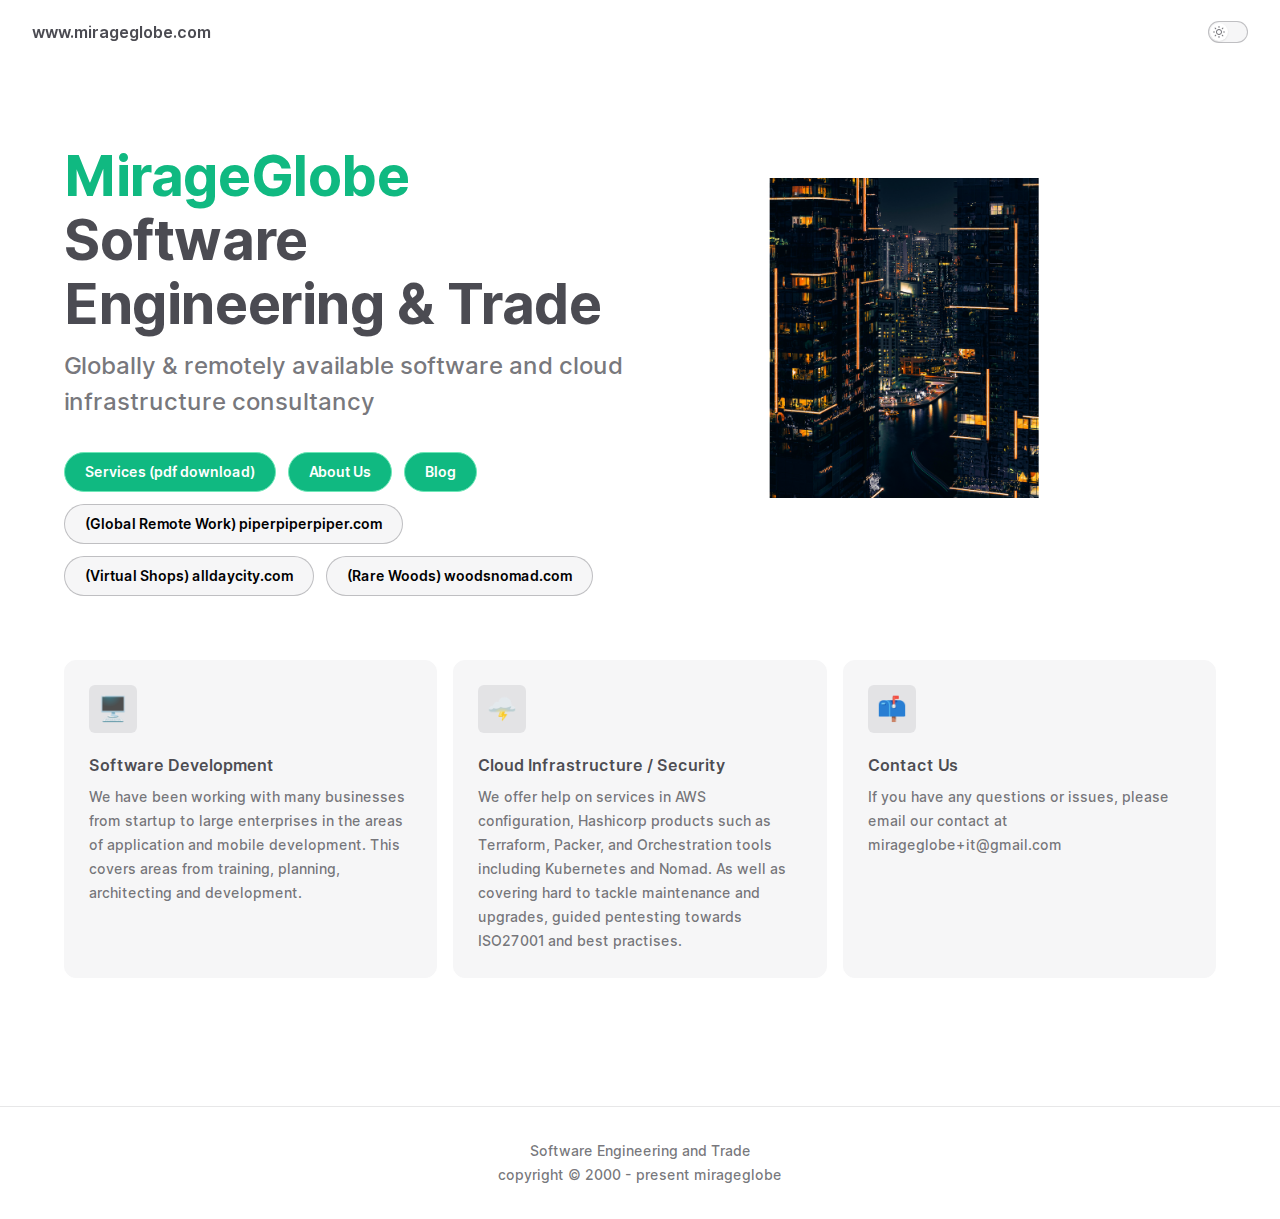
==== commit 2ef5fcd4: "update link" ====
--- a/index.html
+++ b/index.html
@@ -7,7 +7,7 @@
     <meta name="description" content="mirageglobe.com provides software engineering and cloud infrastructure consultancy.">
     <link rel="preload stylesheet" href="/assets/style.f20c6410.css" as="style">
     <link rel="modulepreload" href="/assets/app.028e5e4f.js">
-    <link rel="modulepreload" href="/assets/index.md.3c7e01d3.lean.js">
+    <link rel="modulepreload" href="/assets/index.md.7848ec23.lean.js">
     
     <script async="true" src="https://www.googletagmanager.com/gtag/js?id=G-5Q5VPQ7Y03"></script>
   <script>window.dataLayer=window.dataLayer||[];function gtag(){dataLayer.push(arguments)}gtag("js",new Date),gtag("config","G-5Q5VPQ7Y03");</script>
@@ -21,9 +21,9 @@
 as Terraform, Packer, and Orchestration tools including Kubernetes and
 Nomad. As well as covering hard to tackle maintenance and upgrades,
 guided pentesting towards ISO27001 and best practises.
-</p><!----></article><!--]--><!----></span></div><div class="grid-3 item" data-v-6816157f><span class="VPLink VPFeature" data-v-6816157f data-v-209f3307 data-v-a8b5c975><!--[--><article class="box" data-v-209f3307><div class="icon" data-v-209f3307>📫</div><h2 class="title" data-v-209f3307>Contact Us</h2><p class="details" data-v-209f3307>If you have any questions or issues, please email our contact at <mirageglobe+it@gmail.com>
+</p><!----></article><!--]--><!----></span></div><div class="grid-3 item" data-v-6816157f><span class="VPLink VPFeature" data-v-6816157f data-v-209f3307 data-v-a8b5c975><!--[--><article class="box" data-v-209f3307><div class="icon" data-v-209f3307>📫</div><h2 class="title" data-v-209f3307>Contact Us</h2><p class="details" data-v-209f3307>If you have any questions or issues, please email our contact at mirageglobe+it@gmail.com
 </p><!----></article><!--]--><!----></span></div><!--]--></div></div></div><!--[--><!--]--><div style="position:relative;" data-v-d82743a8><div></div></div></div></div><footer class="VPFooter" data-v-abcc630f data-v-d24360a6><div class="container" data-v-d24360a6><p class="message" data-v-d24360a6>Software Engineering and Trade</p><p class="copyright" data-v-d24360a6>copyright © 2000 - present mirageglobe</p></div></footer><!--[--><!--]--></div></div>
-    <script>__VP_HASH_MAP__ = JSON.parse("{\"about.md\":\"dff82085\",\"index.md\":\"3c7e01d3\"}")</script>
+    <script>__VP_HASH_MAP__ = JSON.parse("{\"index.md\":\"7848ec23\",\"about.md\":\"dff82085\"}")</script>
     <script type="module" async src="/assets/app.028e5e4f.js"></script>
     
   </body>
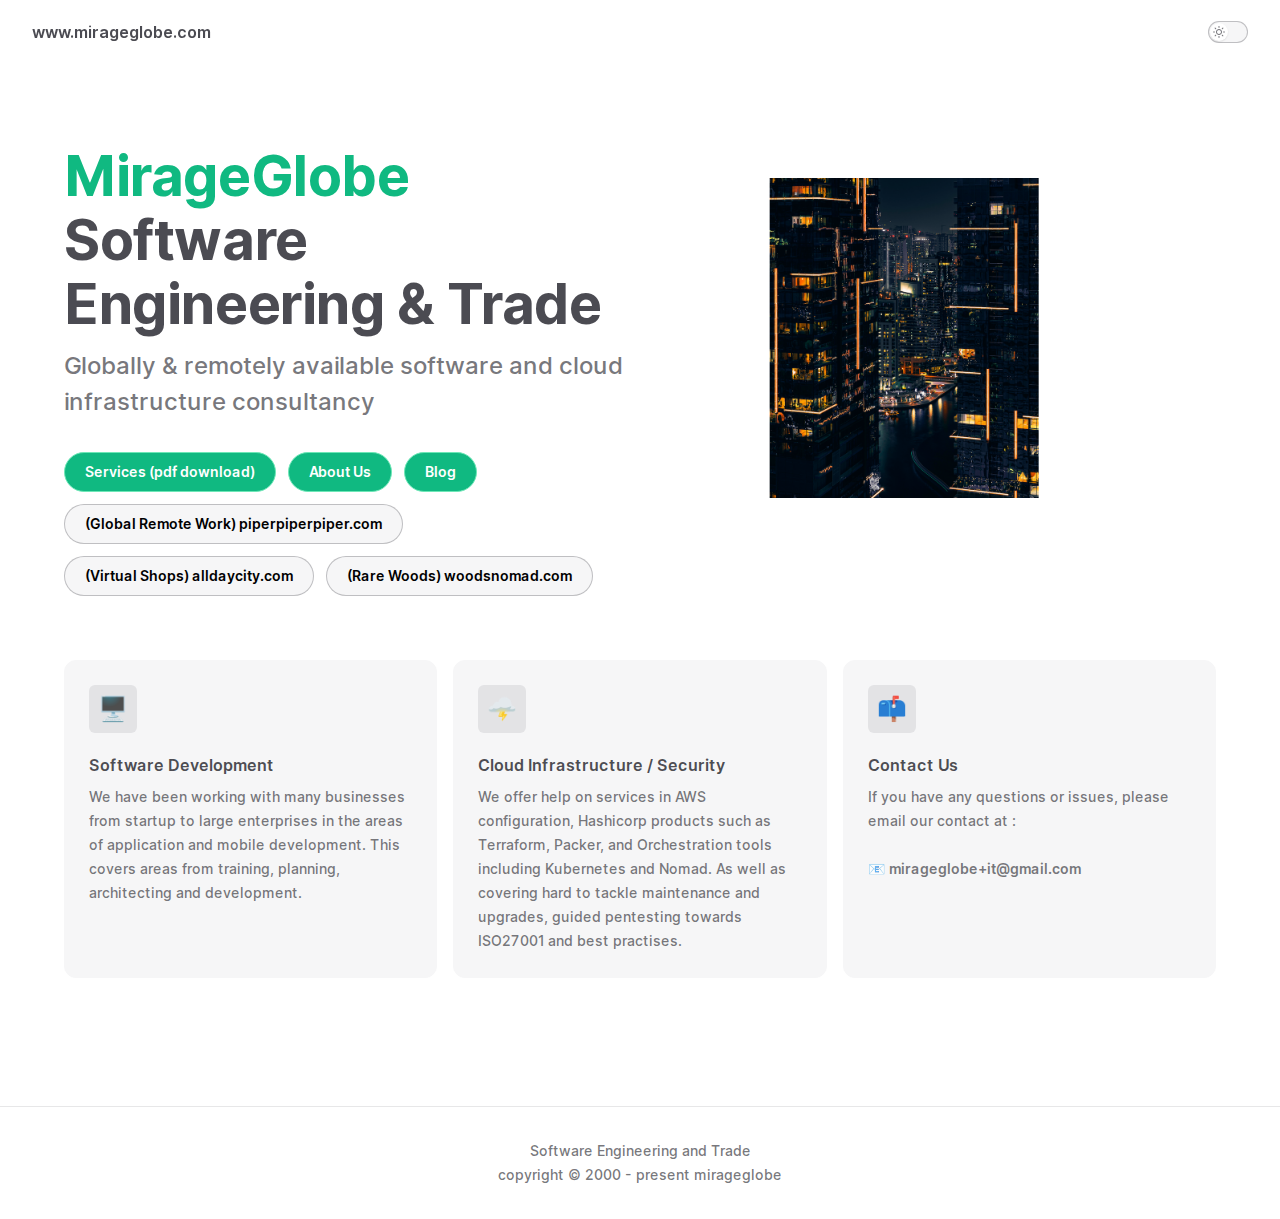
==== commit ec1d5018: "update email" ====
--- a/index.html
+++ b/index.html
@@ -7,7 +7,7 @@
     <meta name="description" content="mirageglobe.com provides software engineering and cloud infrastructure consultancy.">
     <link rel="preload stylesheet" href="/assets/style.f20c6410.css" as="style">
     <link rel="modulepreload" href="/assets/app.028e5e4f.js">
-    <link rel="modulepreload" href="/assets/index.md.7848ec23.lean.js">
+    <link rel="modulepreload" href="/assets/index.md.47ba865a.lean.js">
     
     <script async="true" src="https://www.googletagmanager.com/gtag/js?id=G-5Q5VPQ7Y03"></script>
   <script>window.dataLayer=window.dataLayer||[];function gtag(){dataLayer.push(arguments)}gtag("js",new Date),gtag("config","G-5Q5VPQ7Y03");</script>
@@ -21,9 +21,12 @@
 as Terraform, Packer, and Orchestration tools including Kubernetes and
 Nomad. As well as covering hard to tackle maintenance and upgrades,
 guided pentesting towards ISO27001 and best practises.
-</p><!----></article><!--]--><!----></span></div><div class="grid-3 item" data-v-6816157f><span class="VPLink VPFeature" data-v-6816157f data-v-209f3307 data-v-a8b5c975><!--[--><article class="box" data-v-209f3307><div class="icon" data-v-209f3307>📫</div><h2 class="title" data-v-209f3307>Contact Us</h2><p class="details" data-v-209f3307>If you have any questions or issues, please email our contact at mirageglobe+it@gmail.com
+</p><!----></article><!--]--><!----></span></div><div class="grid-3 item" data-v-6816157f><span class="VPLink VPFeature" data-v-6816157f data-v-209f3307 data-v-a8b5c975><!--[--><article class="box" data-v-209f3307><div class="icon" data-v-209f3307>📫</div><h2 class="title" data-v-209f3307>Contact Us</h2><p class="details" data-v-209f3307>If you have any questions or issues, please email our contact at : 
+</br>
+</br>
+📧 <strong>mirageglobe+it@gmail.com</strong>
 </p><!----></article><!--]--><!----></span></div><!--]--></div></div></div><!--[--><!--]--><div style="position:relative;" data-v-d82743a8><div></div></div></div></div><footer class="VPFooter" data-v-abcc630f data-v-d24360a6><div class="container" data-v-d24360a6><p class="message" data-v-d24360a6>Software Engineering and Trade</p><p class="copyright" data-v-d24360a6>copyright © 2000 - present mirageglobe</p></div></footer><!--[--><!--]--></div></div>
-    <script>__VP_HASH_MAP__ = JSON.parse("{\"index.md\":\"7848ec23\",\"about.md\":\"dff82085\"}")</script>
+    <script>__VP_HASH_MAP__ = JSON.parse("{\"about.md\":\"dff82085\",\"index.md\":\"47ba865a\"}")</script>
     <script type="module" async src="/assets/app.028e5e4f.js"></script>
     
   </body>
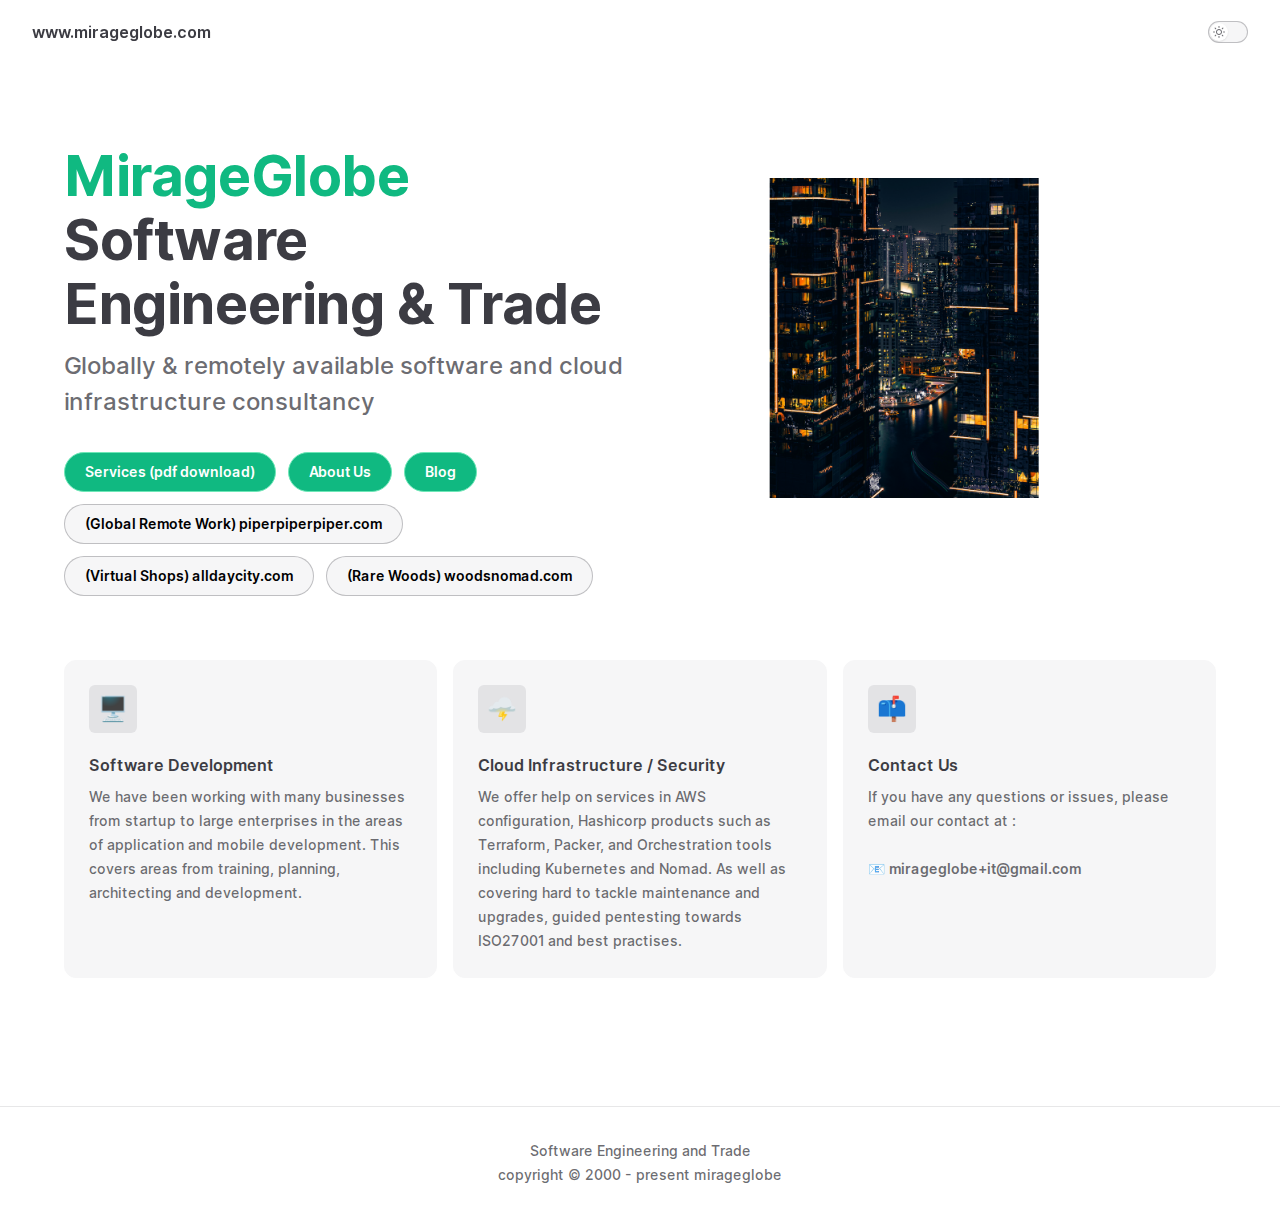
==== commit dee29ed7: "upgrade framework" ====
--- a/index.html
+++ b/index.html
@@ -5,29 +5,31 @@
     <meta name="viewport" content="width=device-width,initial-scale=1">
     <title>www.mirageglobe.com | www.mirageglobe.com</title>
     <meta name="description" content="mirageglobe.com provides software engineering and cloud infrastructure consultancy.">
-    <link rel="preload stylesheet" href="/assets/style.f20c6410.css" as="style">
-    <link rel="modulepreload" href="/assets/app.028e5e4f.js">
-    <link rel="modulepreload" href="/assets/index.md.47ba865a.lean.js">
-    
-    <script async="true" src="https://www.googletagmanager.com/gtag/js?id=G-5Q5VPQ7Y03"></script>
+    <link rel="preload stylesheet" href="/assets/style.7b8b1841.css" as="style">
+    <script type="module" src="/assets/app.e21450f7.js"></script>
+    <link rel="preload" href="/assets/inter-roman-latin.2ed14f66.woff2" as="font" type="font/woff2" crossorigin="">
+  <link rel="modulepreload" href="/assets/chunks/framework.d7e37bdc.js">
+  <link rel="modulepreload" href="/assets/chunks/theme.c1c2a19f.js">
+  <link rel="modulepreload" href="/assets/index.md.8892706d.lean.js">
+  <script async="true" src="https://www.googletagmanager.com/gtag/js?id=G-5Q5VPQ7Y03"></script>
   <script>window.dataLayer=window.dataLayer||[];function gtag(){dataLayer.push(arguments)}gtag("js",new Date),gtag("config","G-5Q5VPQ7Y03");</script>
   <script id="check-dark-light">(()=>{const e=localStorage.getItem("vitepress-theme-appearance")||"",a=window.matchMedia("(prefers-color-scheme: dark)").matches;(!e||e==="auto"?a:e==="dark")&&document.documentElement.classList.add("dark")})();</script>
   </head>
   <body>
-    <div id="app"><div class="Layout" data-v-abcc630f><!--[--><!--]--><!--[--><span tabindex="-1" data-v-151f2593></span><a href="#VPContent" class="VPSkipLink visually-hidden" data-v-151f2593> Skip to content </a><!--]--><!----><header class="VPNav" data-v-abcc630f data-v-0fa0e57d><div class="VPNavBar" data-v-0fa0e57d data-v-be450ad9><div class="container" data-v-be450ad9><div class="title" data-v-be450ad9><div class="VPNavBarTitle" data-v-be450ad9 data-v-6d2fb2d9><a class="title" href="/" data-v-6d2fb2d9><!--[--><!--]--><!----><!--[-->www.mirageglobe.com<!--]--><!--[--><!--]--></a></div></div><div class="content" data-v-be450ad9><div class="curtain" data-v-be450ad9></div><div class="content-body" data-v-be450ad9><!--[--><!--]--><!----><!----><!----><div class="VPNavBarAppearance appearance" data-v-be450ad9 data-v-da3f667a><button class="VPSwitch VPSwitchAppearance" type="button" role="switch" aria-label="toggle dark mode" aria-checked="false" data-v-da3f667a data-v-0d529b6d data-v-f3c41672><span class="check" data-v-f3c41672><span class="icon" data-v-f3c41672><!--[--><svg xmlns="http://www.w3.org/2000/svg" aria-hidden="true" focusable="false" viewbox="0 0 24 24" class="sun" data-v-0d529b6d><path d="M12,18c-3.3,0-6-2.7-6-6s2.7-6,6-6s6,2.7,6,6S15.3,18,12,18zM12,8c-2.2,0-4,1.8-4,4c0,2.2,1.8,4,4,4c2.2,0,4-1.8,4-4C16,9.8,14.2,8,12,8z"></path><path d="M12,4c-0.6,0-1-0.4-1-1V1c0-0.6,0.4-1,1-1s1,0.4,1,1v2C13,3.6,12.6,4,12,4z"></path><path d="M12,24c-0.6,0-1-0.4-1-1v-2c0-0.6,0.4-1,1-1s1,0.4,1,1v2C13,23.6,12.6,24,12,24z"></path><path d="M5.6,6.6c-0.3,0-0.5-0.1-0.7-0.3L3.5,4.9c-0.4-0.4-0.4-1,0-1.4s1-0.4,1.4,0l1.4,1.4c0.4,0.4,0.4,1,0,1.4C6.2,6.5,5.9,6.6,5.6,6.6z"></path><path d="M19.8,20.8c-0.3,0-0.5-0.1-0.7-0.3l-1.4-1.4c-0.4-0.4-0.4-1,0-1.4s1-0.4,1.4,0l1.4,1.4c0.4,0.4,0.4,1,0,1.4C20.3,20.7,20,20.8,19.8,20.8z"></path><path d="M3,13H1c-0.6,0-1-0.4-1-1s0.4-1,1-1h2c0.6,0,1,0.4,1,1S3.6,13,3,13z"></path><path d="M23,13h-2c-0.6,0-1-0.4-1-1s0.4-1,1-1h2c0.6,0,1,0.4,1,1S23.6,13,23,13z"></path><path d="M4.2,20.8c-0.3,0-0.5-0.1-0.7-0.3c-0.4-0.4-0.4-1,0-1.4l1.4-1.4c0.4-0.4,1-0.4,1.4,0s0.4,1,0,1.4l-1.4,1.4C4.7,20.7,4.5,20.8,4.2,20.8z"></path><path d="M18.4,6.6c-0.3,0-0.5-0.1-0.7-0.3c-0.4-0.4-0.4-1,0-1.4l1.4-1.4c0.4-0.4,1-0.4,1.4,0s0.4,1,0,1.4l-1.4,1.4C18.9,6.5,18.6,6.6,18.4,6.6z"></path></svg><svg xmlns="http://www.w3.org/2000/svg" aria-hidden="true" focusable="false" viewbox="0 0 24 24" class="moon" data-v-0d529b6d><path d="M12.1,22c-0.3,0-0.6,0-0.9,0c-5.5-0.5-9.5-5.4-9-10.9c0.4-4.8,4.2-8.6,9-9c0.4,0,0.8,0.2,1,0.5c0.2,0.3,0.2,0.8-0.1,1.1c-2,2.7-1.4,6.4,1.3,8.4c2.1,1.6,5,1.6,7.1,0c0.3-0.2,0.7-0.3,1.1-0.1c0.3,0.2,0.5,0.6,0.5,1c-0.2,2.7-1.5,5.1-3.6,6.8C16.6,21.2,14.4,22,12.1,22zM9.3,4.4c-2.9,1-5,3.6-5.2,6.8c-0.4,4.4,2.8,8.3,7.2,8.7c2.1,0.2,4.2-0.4,5.8-1.8c1.1-0.9,1.9-2.1,2.4-3.4c-2.5,0.9-5.3,0.5-7.5-1.1C9.2,11.4,8.1,7.7,9.3,4.4z"></path></svg><!--]--></span></span></button></div><!----><div class="VPFlyout VPNavBarExtra extra" data-v-be450ad9 data-v-66bb1f24 data-v-96001b6b><button type="button" class="button" aria-haspopup="true" aria-expanded="false" aria-label="extra navigation" data-v-96001b6b><svg xmlns="http://www.w3.org/2000/svg" aria-hidden="true" focusable="false" viewbox="0 0 24 24" class="icon" data-v-96001b6b><circle cx="12" cy="12" r="2"></circle><circle cx="19" cy="12" r="2"></circle><circle cx="5" cy="12" r="2"></circle></svg></button><div class="menu" data-v-96001b6b><div class="VPMenu" data-v-96001b6b data-v-e7ea1737><!----><!--[--><!--[--><!----><div class="group" data-v-66bb1f24><div class="item appearance" data-v-66bb1f24><p class="label" data-v-66bb1f24>Appearance</p><div class="appearance-action" data-v-66bb1f24><button class="VPSwitch VPSwitchAppearance" type="button" role="switch" aria-label="toggle dark mode" aria-checked="false" data-v-66bb1f24 data-v-0d529b6d data-v-f3c41672><span class="check" data-v-f3c41672><span class="icon" data-v-f3c41672><!--[--><svg xmlns="http://www.w3.org/2000/svg" aria-hidden="true" focusable="false" viewbox="0 0 24 24" class="sun" data-v-0d529b6d><path d="M12,18c-3.3,0-6-2.7-6-6s2.7-6,6-6s6,2.7,6,6S15.3,18,12,18zM12,8c-2.2,0-4,1.8-4,4c0,2.2,1.8,4,4,4c2.2,0,4-1.8,4-4C16,9.8,14.2,8,12,8z"></path><path d="M12,4c-0.6,0-1-0.4-1-1V1c0-0.6,0.4-1,1-1s1,0.4,1,1v2C13,3.6,12.6,4,12,4z"></path><path d="M12,24c-0.6,0-1-0.4-1-1v-2c0-0.6,0.4-1,1-1s1,0.4,1,1v2C13,23.6,12.6,24,12,24z"></path><path d="M5.6,6.6c-0.3,0-0.5-0.1-0.7-0.3L3.5,4.9c-0.4-0.4-0.4-1,0-1.4s1-0.4,1.4,0l1.4,1.4c0.4,0.4,0.4,1,0,1.4C6.2,6.5,5.9,6.6,5.6,6.6z"></path><path d="M19.8,20.8c-0.3,0-0.5-0.1-0.7-0.3l-1.4-1.4c-0.4-0.4-0.4-1,0-1.4s1-0.4,1.4,0l1.4,1.4c0.4,0.4,0.4,1,0,1.4C20.3,20.7,20,20.8,19.8,20.8z"></path><path d="M3,13H1c-0.6,0-1-0.4-1-1s0.4-1,1-1h2c0.6,0,1,0.4,1,1S3.6,13,3,13z"></path><path d="M23,13h-2c-0.6,0-1-0.4-1-1s0.4-1,1-1h2c0.6,0,1,0.4,1,1S23.6,13,23,13z"></path><path d="M4.2,20.8c-0.3,0-0.5-0.1-0.7-0.3c-0.4-0.4-0.4-1,0-1.4l1.4-1.4c0.4-0.4,1-0.4,1.4,0s0.4,1,0,1.4l-1.4,1.4C4.7,20.7,4.5,20.8,4.2,20.8z"></path><path d="M18.4,6.6c-0.3,0-0.5-0.1-0.7-0.3c-0.4-0.4-0.4-1,0-1.4l1.4-1.4c0.4-0.4,1-0.4,1.4,0s0.4,1,0,1.4l-1.4,1.4C18.9,6.5,18.6,6.6,18.4,6.6z"></path></svg><svg xmlns="http://www.w3.org/2000/svg" aria-hidden="true" focusable="false" viewbox="0 0 24 24" class="moon" data-v-0d529b6d><path d="M12.1,22c-0.3,0-0.6,0-0.9,0c-5.5-0.5-9.5-5.4-9-10.9c0.4-4.8,4.2-8.6,9-9c0.4,0,0.8,0.2,1,0.5c0.2,0.3,0.2,0.8-0.1,1.1c-2,2.7-1.4,6.4,1.3,8.4c2.1,1.6,5,1.6,7.1,0c0.3-0.2,0.7-0.3,1.1-0.1c0.3,0.2,0.5,0.6,0.5,1c-0.2,2.7-1.5,5.1-3.6,6.8C16.6,21.2,14.4,22,12.1,22zM9.3,4.4c-2.9,1-5,3.6-5.2,6.8c-0.4,4.4,2.8,8.3,7.2,8.7c2.1,0.2,4.2-0.4,5.8-1.8c1.1-0.9,1.9-2.1,2.4-3.4c-2.5,0.9-5.3,0.5-7.5-1.1C9.2,11.4,8.1,7.7,9.3,4.4z"></path></svg><!--]--></span></span></button></div></div></div><!----><!--]--><!--]--></div></div></div><!--[--><!--]--><button type="button" class="VPNavBarHamburger hamburger" aria-label="mobile navigation" aria-expanded="false" aria-controls="VPNavScreen" data-v-be450ad9 data-v-e5dd9c1c><span class="container" data-v-e5dd9c1c><span class="top" data-v-e5dd9c1c></span><span class="middle" data-v-e5dd9c1c></span><span class="bottom" data-v-e5dd9c1c></span></span></button></div></div></div></div><!----></header><!----><!----><div class="VPContent is-home" id="VPContent" data-v-abcc630f data-v-fe5dac9b><div class="VPHome" data-v-fe5dac9b data-v-d82743a8><!--[--><!--]--><div class="VPHero has-image VPHomeHero" data-v-d82743a8 data-v-fd2650d5><div class="container" data-v-fd2650d5><div class="main" data-v-fd2650d5><!--[--><h1 class="name" data-v-fd2650d5><span class="clip" data-v-fd2650d5>MirageGlobe</span></h1><p class="text" data-v-fd2650d5>Software Engineering &amp; Trade</p><p class="tagline" data-v-fd2650d5>Globally &amp; remotely available software and cloud infrastructure consultancy</p><!--]--><div class="actions" data-v-fd2650d5><!--[--><div class="action" data-v-fd2650d5><a class="VPButton medium brand" href="/mirageglobe-it-services.pdf" target="_blank" rel="noreferrer" data-v-fd2650d5 data-v-a7c4128c>Services (pdf download)</a></div><div class="action" data-v-fd2650d5><a class="VPButton medium brand" href="/about.html" data-v-fd2650d5 data-v-a7c4128c>About Us</a></div><div class="action" data-v-fd2650d5><a class="VPButton medium brand" href="https://sites.alldaycity.com/mirageglobe" target="_blank" rel="noreferrer" data-v-fd2650d5 data-v-a7c4128c>Blog</a></div><div class="action" data-v-fd2650d5><a class="VPButton medium alt" href="https://www.piperpiperpiper.com" target="_blank" rel="noreferrer" data-v-fd2650d5 data-v-a7c4128c>(Global Remote Work) piperpiperpiper.com</a></div><div class="action" data-v-fd2650d5><a class="VPButton medium alt" href="https://www.alldaycity.com" target="_blank" rel="noreferrer" data-v-fd2650d5 data-v-a7c4128c>(Virtual Shops) alldaycity.com</a></div><div class="action" data-v-fd2650d5><a class="VPButton medium alt" href="https://www.woodsnomad.com" target="_blank" rel="noreferrer" data-v-fd2650d5 data-v-a7c4128c>(Rare Woods) woodsnomad.com</a></div><!--]--></div></div><div class="image" data-v-fd2650d5><div class="image-container" data-v-fd2650d5><div class="image-bg" data-v-fd2650d5></div><!--[--><!--[--><img class="VPImage image-src" src="/logo.png" alt="VitePress" data-v-6db2186b><!--]--><!--]--></div></div></div></div><!--[--><!--]--><!--[--><!--]--><div class="VPFeatures VPHomeFeatures" data-v-d82743a8 data-v-6816157f><div class="container" data-v-6816157f><div class="items" data-v-6816157f><!--[--><div class="grid-3 item" data-v-6816157f><span class="VPLink VPFeature" data-v-6816157f data-v-209f3307 data-v-a8b5c975><!--[--><article class="box" data-v-209f3307><div class="icon" data-v-209f3307>🖥</div><h2 class="title" data-v-209f3307>Software Development</h2><p class="details" data-v-209f3307>We have been working with many businesses from startup to large
+    <div id="app"><div class="Layout" data-v-b2cf3e0b><!--[--><!--]--><!--[--><span tabindex="-1" data-v-c8616af1></span><a href="#VPContent" class="VPSkipLink visually-hidden" data-v-c8616af1> Skip to content </a><!--]--><!----><header class="VPNav" data-v-b2cf3e0b data-v-7e5bc4a5><div class="VPNavBar" data-v-7e5bc4a5 data-v-94c81dcc><div class="container" data-v-94c81dcc><div class="title" data-v-94c81dcc><div class="VPNavBarTitle" data-v-94c81dcc data-v-f4ef19a3><a class="title" href="/" data-v-f4ef19a3><!--[--><!--]--><!----><!--[-->www.mirageglobe.com<!--]--><!--[--><!--]--></a></div></div><div class="content" data-v-94c81dcc><div class="curtain" data-v-94c81dcc></div><div class="content-body" data-v-94c81dcc><!--[--><!--]--><div class="VPNavBarSearch search" style="--vp-meta-key:&#39;Meta&#39;;" data-v-94c81dcc><!----></div><!----><!----><div class="VPNavBarAppearance appearance" data-v-94c81dcc data-v-f6a63727><label title="toggle dark mode" data-v-f6a63727 data-v-a9c8afb8><button class="VPSwitch VPSwitchAppearance" type="button" role="switch" aria-checked="false" data-v-a9c8afb8 data-v-f3c41672><span class="check" data-v-f3c41672><span class="icon" data-v-f3c41672><!--[--><svg xmlns="http://www.w3.org/2000/svg" aria-hidden="true" focusable="false" viewbox="0 0 24 24" class="sun" data-v-a9c8afb8><path d="M12,18c-3.3,0-6-2.7-6-6s2.7-6,6-6s6,2.7,6,6S15.3,18,12,18zM12,8c-2.2,0-4,1.8-4,4c0,2.2,1.8,4,4,4c2.2,0,4-1.8,4-4C16,9.8,14.2,8,12,8z"></path><path d="M12,4c-0.6,0-1-0.4-1-1V1c0-0.6,0.4-1,1-1s1,0.4,1,1v2C13,3.6,12.6,4,12,4z"></path><path d="M12,24c-0.6,0-1-0.4-1-1v-2c0-0.6,0.4-1,1-1s1,0.4,1,1v2C13,23.6,12.6,24,12,24z"></path><path d="M5.6,6.6c-0.3,0-0.5-0.1-0.7-0.3L3.5,4.9c-0.4-0.4-0.4-1,0-1.4s1-0.4,1.4,0l1.4,1.4c0.4,0.4,0.4,1,0,1.4C6.2,6.5,5.9,6.6,5.6,6.6z"></path><path d="M19.8,20.8c-0.3,0-0.5-0.1-0.7-0.3l-1.4-1.4c-0.4-0.4-0.4-1,0-1.4s1-0.4,1.4,0l1.4,1.4c0.4,0.4,0.4,1,0,1.4C20.3,20.7,20,20.8,19.8,20.8z"></path><path d="M3,13H1c-0.6,0-1-0.4-1-1s0.4-1,1-1h2c0.6,0,1,0.4,1,1S3.6,13,3,13z"></path><path d="M23,13h-2c-0.6,0-1-0.4-1-1s0.4-1,1-1h2c0.6,0,1,0.4,1,1S23.6,13,23,13z"></path><path d="M4.2,20.8c-0.3,0-0.5-0.1-0.7-0.3c-0.4-0.4-0.4-1,0-1.4l1.4-1.4c0.4-0.4,1-0.4,1.4,0s0.4,1,0,1.4l-1.4,1.4C4.7,20.7,4.5,20.8,4.2,20.8z"></path><path d="M18.4,6.6c-0.3,0-0.5-0.1-0.7-0.3c-0.4-0.4-0.4-1,0-1.4l1.4-1.4c0.4-0.4,1-0.4,1.4,0s0.4,1,0,1.4l-1.4,1.4C18.9,6.5,18.6,6.6,18.4,6.6z"></path></svg><svg xmlns="http://www.w3.org/2000/svg" aria-hidden="true" focusable="false" viewbox="0 0 24 24" class="moon" data-v-a9c8afb8><path d="M12.1,22c-0.3,0-0.6,0-0.9,0c-5.5-0.5-9.5-5.4-9-10.9c0.4-4.8,4.2-8.6,9-9c0.4,0,0.8,0.2,1,0.5c0.2,0.3,0.2,0.8-0.1,1.1c-2,2.7-1.4,6.4,1.3,8.4c2.1,1.6,5,1.6,7.1,0c0.3-0.2,0.7-0.3,1.1-0.1c0.3,0.2,0.5,0.6,0.5,1c-0.2,2.7-1.5,5.1-3.6,6.8C16.6,21.2,14.4,22,12.1,22zM9.3,4.4c-2.9,1-5,3.6-5.2,6.8c-0.4,4.4,2.8,8.3,7.2,8.7c2.1,0.2,4.2-0.4,5.8-1.8c1.1-0.9,1.9-2.1,2.4-3.4c-2.5,0.9-5.3,0.5-7.5-1.1C9.2,11.4,8.1,7.7,9.3,4.4z"></path></svg><!--]--></span></span></button></label></div><!----><div class="VPFlyout VPNavBarExtra extra" data-v-94c81dcc data-v-40855f84 data-v-764effdf><button type="button" class="button" aria-haspopup="true" aria-expanded="false" aria-label="extra navigation" data-v-764effdf><svg xmlns="http://www.w3.org/2000/svg" aria-hidden="true" focusable="false" viewbox="0 0 24 24" class="icon" data-v-764effdf><circle cx="12" cy="12" r="2"></circle><circle cx="19" cy="12" r="2"></circle><circle cx="5" cy="12" r="2"></circle></svg></button><div class="menu" data-v-764effdf><div class="VPMenu" data-v-764effdf data-v-e7ea1737><!----><!--[--><!--[--><!----><div class="group" data-v-40855f84><div class="item appearance" data-v-40855f84><p class="label" data-v-40855f84>Appearance</p><div class="appearance-action" data-v-40855f84><label title="toggle dark mode" data-v-40855f84 data-v-a9c8afb8><button class="VPSwitch VPSwitchAppearance" type="button" role="switch" aria-checked="false" data-v-a9c8afb8 data-v-f3c41672><span class="check" data-v-f3c41672><span class="icon" data-v-f3c41672><!--[--><svg xmlns="http://www.w3.org/2000/svg" aria-hidden="true" focusable="false" viewbox="0 0 24 24" class="sun" data-v-a9c8afb8><path d="M12,18c-3.3,0-6-2.7-6-6s2.7-6,6-6s6,2.7,6,6S15.3,18,12,18zM12,8c-2.2,0-4,1.8-4,4c0,2.2,1.8,4,4,4c2.2,0,4-1.8,4-4C16,9.8,14.2,8,12,8z"></path><path d="M12,4c-0.6,0-1-0.4-1-1V1c0-0.6,0.4-1,1-1s1,0.4,1,1v2C13,3.6,12.6,4,12,4z"></path><path d="M12,24c-0.6,0-1-0.4-1-1v-2c0-0.6,0.4-1,1-1s1,0.4,1,1v2C13,23.6,12.6,24,12,24z"></path><path d="M5.6,6.6c-0.3,0-0.5-0.1-0.7-0.3L3.5,4.9c-0.4-0.4-0.4-1,0-1.4s1-0.4,1.4,0l1.4,1.4c0.4,0.4,0.4,1,0,1.4C6.2,6.5,5.9,6.6,5.6,6.6z"></path><path d="M19.8,20.8c-0.3,0-0.5-0.1-0.7-0.3l-1.4-1.4c-0.4-0.4-0.4-1,0-1.4s1-0.4,1.4,0l1.4,1.4c0.4,0.4,0.4,1,0,1.4C20.3,20.7,20,20.8,19.8,20.8z"></path><path d="M3,13H1c-0.6,0-1-0.4-1-1s0.4-1,1-1h2c0.6,0,1,0.4,1,1S3.6,13,3,13z"></path><path d="M23,13h-2c-0.6,0-1-0.4-1-1s0.4-1,1-1h2c0.6,0,1,0.4,1,1S23.6,13,23,13z"></path><path d="M4.2,20.8c-0.3,0-0.5-0.1-0.7-0.3c-0.4-0.4-0.4-1,0-1.4l1.4-1.4c0.4-0.4,1-0.4,1.4,0s0.4,1,0,1.4l-1.4,1.4C4.7,20.7,4.5,20.8,4.2,20.8z"></path><path d="M18.4,6.6c-0.3,0-0.5-0.1-0.7-0.3c-0.4-0.4-0.4-1,0-1.4l1.4-1.4c0.4-0.4,1-0.4,1.4,0s0.4,1,0,1.4l-1.4,1.4C18.9,6.5,18.6,6.6,18.4,6.6z"></path></svg><svg xmlns="http://www.w3.org/2000/svg" aria-hidden="true" focusable="false" viewbox="0 0 24 24" class="moon" data-v-a9c8afb8><path d="M12.1,22c-0.3,0-0.6,0-0.9,0c-5.5-0.5-9.5-5.4-9-10.9c0.4-4.8,4.2-8.6,9-9c0.4,0,0.8,0.2,1,0.5c0.2,0.3,0.2,0.8-0.1,1.1c-2,2.7-1.4,6.4,1.3,8.4c2.1,1.6,5,1.6,7.1,0c0.3-0.2,0.7-0.3,1.1-0.1c0.3,0.2,0.5,0.6,0.5,1c-0.2,2.7-1.5,5.1-3.6,6.8C16.6,21.2,14.4,22,12.1,22zM9.3,4.4c-2.9,1-5,3.6-5.2,6.8c-0.4,4.4,2.8,8.3,7.2,8.7c2.1,0.2,4.2-0.4,5.8-1.8c1.1-0.9,1.9-2.1,2.4-3.4c-2.5,0.9-5.3,0.5-7.5-1.1C9.2,11.4,8.1,7.7,9.3,4.4z"></path></svg><!--]--></span></span></button></label></div></div></div><!----><!--]--><!--]--></div></div></div><!--[--><!--]--><button type="button" class="VPNavBarHamburger hamburger" aria-label="mobile navigation" aria-expanded="false" aria-controls="VPNavScreen" data-v-94c81dcc data-v-e5dd9c1c><span class="container" data-v-e5dd9c1c><span class="top" data-v-e5dd9c1c></span><span class="middle" data-v-e5dd9c1c></span><span class="bottom" data-v-e5dd9c1c></span></span></button></div></div></div></div><!----></header><!----><!----><div class="VPContent is-home" id="VPContent" data-v-b2cf3e0b data-v-a494bd1d><div class="VPHome" data-v-a494bd1d data-v-d82743a8><!--[--><!--]--><div class="VPHero has-image VPHomeHero" data-v-d82743a8 data-v-fd2650d5><div class="container" data-v-fd2650d5><div class="main" data-v-fd2650d5><!--[--><h1 class="name" data-v-fd2650d5><span class="clip" data-v-fd2650d5>MirageGlobe</span></h1><p class="text" data-v-fd2650d5>Software Engineering &amp; Trade</p><p class="tagline" data-v-fd2650d5>Globally &amp; remotely available software and cloud infrastructure consultancy</p><!--]--><div class="actions" data-v-fd2650d5><!--[--><div class="action" data-v-fd2650d5><a class="VPButton medium brand" href="/mirageglobe-it-services.pdf" target="_blank" rel="noreferrer" data-v-fd2650d5 data-v-567ba664>Services (pdf download)</a></div><div class="action" data-v-fd2650d5><a class="VPButton medium brand" href="/about.html" data-v-fd2650d5 data-v-567ba664>About Us</a></div><div class="action" data-v-fd2650d5><a class="VPButton medium brand" href="https://sites.alldaycity.com/mirageglobe" target="_blank" rel="noreferrer" data-v-fd2650d5 data-v-567ba664>Blog</a></div><div class="action" data-v-fd2650d5><a class="VPButton medium alt" href="https://www.piperpiperpiper.com" target="_blank" rel="noreferrer" data-v-fd2650d5 data-v-567ba664>(Global Remote Work) piperpiperpiper.com</a></div><div class="action" data-v-fd2650d5><a class="VPButton medium alt" href="https://www.alldaycity.com" target="_blank" rel="noreferrer" data-v-fd2650d5 data-v-567ba664>(Virtual Shops) alldaycity.com</a></div><div class="action" data-v-fd2650d5><a class="VPButton medium alt" href="https://www.woodsnomad.com" target="_blank" rel="noreferrer" data-v-fd2650d5 data-v-567ba664>(Rare Woods) woodsnomad.com</a></div><!--]--></div></div><div class="image" data-v-fd2650d5><div class="image-container" data-v-fd2650d5><div class="image-bg" data-v-fd2650d5></div><!--[--><!--[--><img class="VPImage image-src" src="/logo.png" alt="VitePress" data-v-6db2186b><!--]--><!--]--></div></div></div></div><!--[--><!--]--><!--[--><!--]--><div class="VPFeatures VPHomeFeatures" data-v-d82743a8 data-v-6816157f><div class="container" data-v-6816157f><div class="items" data-v-6816157f><!--[--><div class="grid-3 item" data-v-6816157f><span class="VPLink VPFeature" data-v-6816157f data-v-837f6cca data-v-8f4dc553><!--[--><article class="box" data-v-837f6cca><div class="icon" data-v-837f6cca>🖥</div><h2 class="title" data-v-837f6cca>Software Development</h2><p class="details" data-v-837f6cca>We have been working with many businesses from startup to large
 enterprises in the areas of application and mobile development. This
 covers areas from training, planning, architecting and development.
-</p><!----></article><!--]--><!----></span></div><div class="grid-3 item" data-v-6816157f><span class="VPLink VPFeature" data-v-6816157f data-v-209f3307 data-v-a8b5c975><!--[--><article class="box" data-v-209f3307><div class="icon" data-v-209f3307>🌩</div><h2 class="title" data-v-209f3307>Cloud Infrastructure / Security</h2><p class="details" data-v-209f3307>We offer help on services in AWS configuration, Hashicorp products such
+</p><!----></article><!--]--><!----></span></div><div class="grid-3 item" data-v-6816157f><span class="VPLink VPFeature" data-v-6816157f data-v-837f6cca data-v-8f4dc553><!--[--><article class="box" data-v-837f6cca><div class="icon" data-v-837f6cca>🌩</div><h2 class="title" data-v-837f6cca>Cloud Infrastructure / Security</h2><p class="details" data-v-837f6cca>We offer help on services in AWS configuration, Hashicorp products such
 as Terraform, Packer, and Orchestration tools including Kubernetes and
 Nomad. As well as covering hard to tackle maintenance and upgrades,
 guided pentesting towards ISO27001 and best practises.
-</p><!----></article><!--]--><!----></span></div><div class="grid-3 item" data-v-6816157f><span class="VPLink VPFeature" data-v-6816157f data-v-209f3307 data-v-a8b5c975><!--[--><article class="box" data-v-209f3307><div class="icon" data-v-209f3307>📫</div><h2 class="title" data-v-209f3307>Contact Us</h2><p class="details" data-v-209f3307>If you have any questions or issues, please email our contact at : 
+</p><!----></article><!--]--><!----></span></div><div class="grid-3 item" data-v-6816157f><span class="VPLink VPFeature" data-v-6816157f data-v-837f6cca data-v-8f4dc553><!--[--><article class="box" data-v-837f6cca><div class="icon" data-v-837f6cca>📫</div><h2 class="title" data-v-837f6cca>Contact Us</h2><p class="details" data-v-837f6cca>If you have any questions or issues, please email our contact at :
 </br>
 </br>
 📧 <strong>mirageglobe+it@gmail.com</strong>
-</p><!----></article><!--]--><!----></span></div><!--]--></div></div></div><!--[--><!--]--><div style="position:relative;" data-v-d82743a8><div></div></div></div></div><footer class="VPFooter" data-v-abcc630f data-v-d24360a6><div class="container" data-v-d24360a6><p class="message" data-v-d24360a6>Software Engineering and Trade</p><p class="copyright" data-v-d24360a6>copyright © 2000 - present mirageglobe</p></div></footer><!--[--><!--]--></div></div>
-    <script>__VP_HASH_MAP__ = JSON.parse("{\"about.md\":\"dff82085\",\"index.md\":\"47ba865a\"}")</script>
-    <script type="module" async src="/assets/app.028e5e4f.js"></script>
+</p><!----></article><!--]--><!----></span></div><!--]--></div></div></div><!--[--><!--]--><div style="position:relative;" data-v-d82743a8><div></div></div></div></div><footer class="VPFooter" data-v-b2cf3e0b data-v-2f86ebd2><div class="container" data-v-2f86ebd2><p class="message" data-v-2f86ebd2>Software Engineering and Trade</p><p class="copyright" data-v-2f86ebd2>copyright © 2000 - present mirageglobe</p></div></footer><!--[--><!--]--></div></div>
+    <script>__VP_HASH_MAP__ = JSON.parse("{\"index.md\":\"8892706d\",\"about.md\":\"ca98f076\"}")
+__VP_SITE_DATA__ = JSON.parse("{\"lang\":\"en-GB\",\"dir\":\"ltr\",\"title\":\"www.mirageglobe.com\",\"description\":\"mirageglobe.com provides software engineering and cloud infrastructure consultancy.\",\"base\":\"/\",\"head\":[],\"appearance\":true,\"themeConfig\":{\"footer\":{\"message\":\"Software Engineering and Trade\",\"copyright\":\"copyright © 2000 - present mirageglobe\"}},\"locales\":{},\"scrollOffset\":90,\"cleanUrls\":false}")</script>
     
   </body>
 </html>--- a/assets/style.7b8b1841.css
+++ b/assets/style.7b8b1841.css
@@ -0,0 +1 @@
+@font-face{font-family:Inter var;font-weight:100 900;font-display:swap;font-style:normal;font-named-instance:"Regular";src:url(/assets/inter-roman-cyrillic.5f2c6c8c.woff2) format("woff2");unicode-range:U+0301,U+0400-045F,U+0490-0491,U+04B0-04B1,U+2116}@font-face{font-family:Inter var;font-weight:100 900;font-display:swap;font-style:normal;font-named-instance:"Regular";src:url(/assets/inter-roman-cyrillic-ext.e75737ce.woff2) format("woff2");unicode-range:U+0460-052F,U+1C80-1C88,U+20B4,U+2DE0-2DFF,U+A640-A69F,U+FE2E-FE2F}@font-face{font-family:Inter var;font-weight:100 900;font-display:swap;font-style:normal;font-named-instance:"Regular";src:url(/assets/inter-roman-greek.d5a6d92a.woff2) format("woff2");unicode-range:U+0370-03FF}@font-face{font-family:Inter var;font-weight:100 900;font-display:swap;font-style:normal;font-named-instance:"Regular";src:url(/assets/inter-roman-greek-ext.ab0619bc.woff2) format("woff2");unicode-range:U+1F00-1FFF}@font-face{font-family:Inter var;font-weight:100 900;font-display:swap;font-style:normal;font-named-instance:"Regular";src:url(/assets/inter-roman-latin.2ed14f66.woff2) format("woff2");unicode-range:U+0000-00FF,U+0131,U+0152-0153,U+02BB-02BC,U+02C6,U+02DA,U+02DC,U+2000-206F,U+2074,U+20AC,U+2122,U+2191,U+2193,U+2212,U+2215,U+FEFF,U+FFFD}@font-face{font-family:Inter var;font-weight:100 900;font-display:swap;font-style:normal;font-named-instance:"Regular";src:url(/assets/inter-roman-latin-ext.0030eebd.woff2) format("woff2");unicode-range:U+0100-024F,U+0259,U+1E00-1EFF,U+2020,U+20A0-20AB,U+20AD-20CF,U+2113,U+2C60-2C7F,U+A720-A7FF}@font-face{font-family:Inter var;font-weight:100 900;font-display:swap;font-style:normal;font-named-instance:"Regular";src:url(/assets/inter-roman-vietnamese.14ce25a6.woff2) format("woff2");unicode-range:U+0102-0103,U+0110-0111,U+0128-0129,U+0168-0169,U+01A0-01A1,U+01AF-01B0,U+1EA0-1EF9,U+20AB}@font-face{font-family:Inter var;font-weight:100 900;font-display:swap;font-style:italic;font-named-instance:"Italic";src:url(/assets/inter-italic-cyrillic.ea42a392.woff2) format("woff2");unicode-range:U+0301,U+0400-045F,U+0490-0491,U+04B0-04B1,U+2116}@font-face{font-family:Inter var;font-weight:100 900;font-display:swap;font-style:italic;font-named-instance:"Italic";src:url(/assets/inter-italic-cyrillic-ext.33bd5a8e.woff2) format("woff2");unicode-range:U+0460-052F,U+1C80-1C88,U+20B4,U+2DE0-2DFF,U+A640-A69F,U+FE2E-FE2F}@font-face{font-family:Inter var;font-weight:100 900;font-display:swap;font-style:italic;font-named-instance:"Italic";src:url(/assets/inter-italic-greek.8f4463c4.woff2) format("woff2");unicode-range:U+0370-03FF}@font-face{font-family:Inter var;font-weight:100 900;font-display:swap;font-style:italic;font-named-instance:"Italic";src:url(/assets/inter-italic-greek-ext.4fbe9427.woff2) format("woff2");unicode-range:U+1F00-1FFF}@font-face{font-family:Inter var;font-weight:100 900;font-display:swap;font-style:italic;font-named-instance:"Italic";src:url(/assets/inter-italic-latin.bd3b6f56.woff2) format("woff2");unicode-range:U+0000-00FF,U+0131,U+0152-0153,U+02BB-02BC,U+02C6,U+02DA,U+02DC,U+2000-206F,U+2074,U+20AC,U+2122,U+2191,U+2193,U+2212,U+2215,U+FEFF,U+FFFD}@font-face{font-family:Inter var;font-weight:100 900;font-display:swap;font-style:italic;font-named-instance:"Italic";src:url(/assets/inter-italic-latin-ext.bd8920cc.woff2) format("woff2");unicode-range:U+0100-024F,U+0259,U+1E00-1EFF,U+2020,U+20A0-20AB,U+20AD-20CF,U+2113,U+2C60-2C7F,U+A720-A7FF}@font-face{font-family:Inter var;font-weight:100 900;font-display:swap;font-style:italic;font-named-instance:"Italic";src:url(/assets/inter-italic-vietnamese.6ce511fb.woff2) format("woff2");unicode-range:U+0102-0103,U+0110-0111,U+0128-0129,U+0168-0169,U+01A0-01A1,U+01AF-01B0,U+1EA0-1EF9,U+20AB}@font-face{font-family:Chinese Quotes;src:local("PingFang SC Regular"),local("PingFang SC"),local("SimHei"),local("Source Han Sans SC");unicode-range:U+2018,U+2019,U+201C,U+201D}:root{--vp-c-white: #ffffff;--vp-c-black: #000000;--vp-c-gray: #8e8e93;--vp-c-text-light-1: rgba(60, 60, 67);--vp-c-text-light-2: rgba(60, 60, 67, .75);--vp-c-text-light-3: rgba(60, 60, 67, .33);--vp-c-text-dark-1: rgba(255, 255, 245, .86);--vp-c-text-dark-2: rgba(235, 235, 245, .6);--vp-c-text-dark-3: rgba(235, 235, 245, .38);--vp-c-green: #10b981;--vp-c-green-light: #34d399;--vp-c-green-lighter: #6ee7b7;--vp-c-green-dark: #059669;--vp-c-green-darker: #047857;--vp-c-green-dimm-1: rgba(16, 185, 129, .05);--vp-c-green-dimm-2: rgba(16, 185, 129, .2);--vp-c-green-dimm-3: rgba(16, 185, 129, .5);--vp-c-yellow: #d97706;--vp-c-yellow-light: #f59e0b;--vp-c-yellow-lighter: #fbbf24;--vp-c-yellow-dark: #b45309;--vp-c-yellow-darker: #92400e;--vp-c-yellow-dimm-1: rgba(234, 179, 8, .05);--vp-c-yellow-dimm-2: rgba(234, 179, 8, .2);--vp-c-yellow-dimm-3: rgba(234, 179, 8, .5);--vp-c-red: #f43f5e;--vp-c-red-light: #fb7185;--vp-c-red-lighter: #fda4af;--vp-c-red-dark: #e11d48;--vp-c-red-darker: #be123c;--vp-c-red-dimm-1: rgba(244, 63, 94, .05);--vp-c-red-dimm-2: rgba(244, 63, 94, .2);--vp-c-red-dimm-3: rgba(244, 63, 94, .5);--vp-c-sponsor: #db2777}:root{--vp-c-bg: #ffffff;--vp-c-bg-elv: #ffffff;--vp-c-bg-elv-up: #ffffff;--vp-c-bg-elv-down: #f6f6f7;--vp-c-bg-elv-mute: #f6f6f7;--vp-c-bg-soft: #f6f6f7;--vp-c-bg-soft-up: #f9f9fa;--vp-c-bg-soft-down: #e3e3e5;--vp-c-bg-soft-mute: #e3e3e5;--vp-c-bg-alt: #f6f6f7;--vp-c-border: rgba(60, 60, 67, .29);--vp-c-divider: rgba(60, 60, 67, .12);--vp-c-gutter: rgba(60, 60, 67, .12);--vp-c-neutral: var(--vp-c-black);--vp-c-neutral-inverse: var(--vp-c-white);--vp-c-text-1: var(--vp-c-text-light-1);--vp-c-text-2: var(--vp-c-text-light-2);--vp-c-text-3: var(--vp-c-text-light-3);--vp-c-text-inverse-1: var(--vp-c-text-dark-1);--vp-c-text-inverse-2: var(--vp-c-text-dark-2);--vp-c-text-inverse-3: var(--vp-c-text-dark-3);--vp-c-text-code: #476582;--vp-c-brand: var(--vp-c-green);--vp-c-brand-light: var(--vp-c-green-light);--vp-c-brand-lighter: var(--vp-c-green-lighter);--vp-c-brand-dark: var(--vp-c-green-dark);--vp-c-brand-darker: var(--vp-c-green-darker);--vp-c-mute: #f6f6f7;--vp-c-mute-light: #f9f9fc;--vp-c-mute-lighter: #ffffff;--vp-c-mute-dark: #e3e3e5;--vp-c-mute-darker: #d7d7d9}.dark{--vp-c-bg: #1e1e20;--vp-c-bg-elv: #252529;--vp-c-bg-elv-up: #313136;--vp-c-bg-elv-down: #1e1e20;--vp-c-bg-elv-mute: #313136;--vp-c-bg-soft: #252529;--vp-c-bg-soft-up: #313136;--vp-c-bg-soft-down: #1e1e20;--vp-c-bg-soft-mute: #313136;--vp-c-bg-alt: #161618;--vp-c-border: rgba(82, 82, 89, .68);--vp-c-divider: rgba(82, 82, 89, .32);--vp-c-gutter: #000000;--vp-c-neutral: var(--vp-c-white);--vp-c-neutral-inverse: var(--vp-c-black);--vp-c-text-1: var(--vp-c-text-dark-1);--vp-c-text-2: var(--vp-c-text-dark-2);--vp-c-text-3: var(--vp-c-text-dark-3);--vp-c-text-inverse-1: var(--vp-c-text-light-1);--vp-c-text-inverse-2: var(--vp-c-text-light-2);--vp-c-text-inverse-3: var(--vp-c-text-light-3);--vp-c-text-code: #c9def1;--vp-c-mute: #313136;--vp-c-mute-light: #3a3a3c;--vp-c-mute-lighter: #505053;--vp-c-mute-dark: #2c2c30;--vp-c-mute-darker: #252529}:root{--vp-font-family-base: "Chinese Quotes", "Inter var", "Inter", ui-sans-serif, system-ui, -apple-system, BlinkMacSystemFont, "Segoe UI", Roboto, "Helvetica Neue", Helvetica, Arial, "Noto Sans", sans-serif, "Apple Color Emoji", "Segoe UI Emoji", "Segoe UI Symbol", "Noto Color Emoji";--vp-font-family-mono: ui-monospace, SFMono-Regular, "SF Mono", Menlo, Monaco, Consolas, "Liberation Mono", "Courier New", monospace}:root{--vp-shadow-1: 0 1px 2px rgba(0, 0, 0, .04), 0 1px 2px rgba(0, 0, 0, .06);--vp-shadow-2: 0 3px 12px rgba(0, 0, 0, .07), 0 1px 4px rgba(0, 0, 0, .07);--vp-shadow-3: 0 12px 32px rgba(0, 0, 0, .1), 0 2px 6px rgba(0, 0, 0, .08);--vp-shadow-4: 0 14px 44px rgba(0, 0, 0, .12), 0 3px 9px rgba(0, 0, 0, .12);--vp-shadow-5: 0 18px 56px rgba(0, 0, 0, .16), 0 4px 12px rgba(0, 0, 0, .16)}:root{--vp-z-index-local-nav: 10;--vp-z-index-nav: 20;--vp-z-index-layout-top: 30;--vp-z-index-backdrop: 40;--vp-z-index-sidebar: 50;--vp-z-index-footer: 60}:root{--vp-icon-copy: url("data:image/svg+xml,%3Csvg xmlns='http://www.w3.org/2000/svg' fill='none' height='20' width='20' stroke='rgba(128,128,128,1)' stroke-width='2' viewBox='0 0 24 24'%3E%3Cpath stroke-linecap='round' stroke-linejoin='round' d='M9 5H7a2 2 0 0 0-2 2v12a2 2 0 0 0 2 2h10a2 2 0 0 0 2-2V7a2 2 0 0 0-2-2h-2M9 5a2 2 0 0 0 2 2h2a2 2 0 0 0 2-2M9 5a2 2 0 0 1 2-2h2a2 2 0 0 1 2 2'/%3E%3C/svg%3E");--vp-icon-copied: url("data:image/svg+xml,%3Csvg xmlns='http://www.w3.org/2000/svg' fill='none' height='20' width='20' stroke='rgba(128,128,128,1)' stroke-width='2' viewBox='0 0 24 24'%3E%3Cpath stroke-linecap='round' stroke-linejoin='round' d='M9 5H7a2 2 0 0 0-2 2v12a2 2 0 0 0 2 2h10a2 2 0 0 0 2-2V7a2 2 0 0 0-2-2h-2M9 5a2 2 0 0 0 2 2h2a2 2 0 0 0 2-2M9 5a2 2 0 0 1 2-2h2a2 2 0 0 1 2 2m-6 9 2 2 4-4'/%3E%3C/svg%3E")}:root{--vp-layout-max-width: 1440px}:root{--vp-header-anchor-symbol: "#"}:root{--vp-code-line-height: 1.7;--vp-code-font-size: .875em;--vp-c-code-dimm: var(--vp-c-text-dark-3);--vp-code-block-color: var(--vp-c-text-dark-1);--vp-code-block-bg: #292b30;--vp-code-block-bg-light: #1e1e20;--vp-code-block-divider-color: #000000;--vp-code-line-highlight-color: rgba(0, 0, 0, .5);--vp-code-line-number-color: var(--vp-c-code-dimm);--vp-code-line-diff-add-color: var(--vp-c-green-dimm-2);--vp-code-line-diff-add-symbol-color: var(--vp-c-green);--vp-code-line-diff-remove-color: var(--vp-c-red-dimm-2);--vp-code-line-diff-remove-symbol-color: var(--vp-c-red);--vp-code-line-warning-color: var(--vp-c-yellow-dimm-2);--vp-code-line-error-color: var(--vp-c-red-dimm-2);--vp-code-copy-code-border-color: transparent;--vp-code-copy-code-bg: var(--vp-code-block-bg-light);--vp-code-copy-code-hover-border-color: var(--vp-c-divider);--vp-code-copy-code-hover-bg: var(--vp-code-block-bg-light);--vp-code-copy-code-active-text: var(--vp-c-text-dark-2);--vp-code-tab-divider: var(--vp-code-block-divider-color);--vp-code-tab-text-color: var(--vp-c-text-dark-2);--vp-code-tab-bg: var(--vp-code-block-bg);--vp-code-tab-hover-text-color: var(--vp-c-text-dark-1);--vp-code-tab-active-text-color: var(--vp-c-text-dark-1);--vp-code-tab-active-bar-color: var(--vp-c-brand)}.dark{--vp-code-block-bg: #161618}:root:not(.dark) .vp-adaptive-theme{--vp-c-code-dimm: var(--vp-c-text-2);--vp-code-block-color: var(--vp-c-text-1);--vp-code-block-bg: #f8f8f8;--vp-code-block-divider-color: var(--vp-c-divider);--vp-code-line-highlight-color: #ececec;--vp-code-line-number-color: var(--vp-c-code-dimm);--vp-code-copy-code-bg: #e2e2e2;--vp-code-copy-code-hover-bg: #dcdcdc;--vp-code-copy-code-active-text: var(--vp-c-text-2);--vp-code-tab-divider: var(--vp-c-divider);--vp-code-tab-text-color: var(--vp-c-text-2);--vp-code-tab-bg: var(--vp-code-block-bg);--vp-code-tab-hover-text-color: var(--vp-c-text-1);--vp-code-tab-active-text-color: var(--vp-c-text-1)}:root{--vp-button-brand-border: var(--vp-c-brand-lighter);--vp-button-brand-text: var(--vp-c-white);--vp-button-brand-bg: var(--vp-c-brand);--vp-button-brand-hover-border: var(--vp-c-brand-lighter);--vp-button-brand-hover-text: var(--vp-c-white);--vp-button-brand-hover-bg: var(--vp-c-brand-dark);--vp-button-brand-active-border: var(--vp-c-brand-lighter);--vp-button-brand-active-text: var(--vp-c-white);--vp-button-brand-active-bg: var(--vp-c-brand-darker);--vp-button-alt-border: var(--vp-c-border);--vp-button-alt-text: var(--vp-c-neutral);--vp-button-alt-bg: var(--vp-c-mute);--vp-button-alt-hover-border: var(--vp-c-border);--vp-button-alt-hover-text: var(--vp-c-neutral);--vp-button-alt-hover-bg: var(--vp-c-mute-dark);--vp-button-alt-active-border: var(--vp-c-border);--vp-button-alt-active-text: var(--vp-c-neutral);--vp-button-alt-active-bg: var(--vp-c-mute-darker);--vp-button-sponsor-border: var(--vp-c-gray-light-3);--vp-button-sponsor-text: var(--vp-c-text-light-2);--vp-button-sponsor-bg: transparent;--vp-button-sponsor-hover-border: var(--vp-c-sponsor);--vp-button-sponsor-hover-text: var(--vp-c-sponsor);--vp-button-sponsor-hover-bg: transparent;--vp-button-sponsor-active-border: var(--vp-c-sponsor);--vp-button-sponsor-active-text: var(--vp-c-sponsor);--vp-button-sponsor-active-bg: transparent}.dark{--vp-button-sponsor-border: var(--vp-c-gray-dark-1);--vp-button-sponsor-text: var(--vp-c-text-dark-2)}:root{--vp-custom-block-font-size: 14px;--vp-custom-block-code-font-size: 13px;--vp-custom-block-info-border: var(--vp-c-border);--vp-custom-block-info-text: var(--vp-c-text-2);--vp-custom-block-info-bg: var(--vp-c-bg-soft-up);--vp-custom-block-info-code-bg: var(--vp-c-bg-soft);--vp-custom-block-tip-border: var(--vp-c-green);--vp-custom-block-tip-text: var(--vp-c-green-dark);--vp-custom-block-tip-bg: var(--vp-c-bg-soft-up);--vp-custom-block-tip-code-bg: var(--vp-c-bg-soft);--vp-custom-block-warning-border: var(--vp-c-yellow);--vp-custom-block-warning-text: var(--vp-c-yellow);--vp-custom-block-warning-bg: var(--vp-c-bg-soft-up);--vp-custom-block-warning-code-bg: var(--vp-c-bg-soft);--vp-custom-block-danger-border: var(--vp-c-red);--vp-custom-block-danger-text: var(--vp-c-red);--vp-custom-block-danger-bg: var(--vp-c-bg-soft-up);--vp-custom-block-danger-code-bg: var(--vp-c-bg-soft);--vp-custom-block-details-border: var(--vp-custom-block-info-border);--vp-custom-block-details-text: var(--vp-custom-block-info-text);--vp-custom-block-details-bg: var(--vp-custom-block-info-bg);--vp-custom-block-details-code-bg: var(--vp-custom-block-details-bg)}:root{--vp-input-border-color: var(--vp-c-border);--vp-input-bg-color: var(--vp-c-bg-alt);--vp-input-hover-border-color: var(--vp-c-gray);--vp-input-switch-bg-color: var(--vp-c-mute)}:root{--vp-nav-height: 64px;--vp-nav-bg-color: var(--vp-c-bg);--vp-nav-screen-bg-color: var(--vp-c-bg)}:root{--vp-local-nav-bg-color: var(--vp-c-bg)}:root{--vp-sidebar-width: 272px;--vp-sidebar-bg-color: var(--vp-c-bg-alt)}:root{--vp-backdrop-bg-color: rgba(0, 0, 0, .6)}:root{--vp-home-hero-name-color: var(--vp-c-brand);--vp-home-hero-name-background: transparent;--vp-home-hero-image-background-image: none;--vp-home-hero-image-filter: none}:root{--vp-badge-info-border: var(--vp-c-border);--vp-badge-info-text: var(--vp-c-text-2);--vp-badge-info-bg: var(--vp-c-bg-soft-up);--vp-badge-tip-border: var(--vp-c-green-dark);--vp-badge-tip-text: var(--vp-c-green);--vp-badge-tip-bg: var(--vp-c-green-dimm-1);--vp-badge-warning-border: var(--vp-c-yellow-dark);--vp-badge-warning-text: var(--vp-c-yellow);--vp-badge-warning-bg: var(--vp-c-yellow-dimm-1);--vp-badge-danger-border: var(--vp-c-red-dark);--vp-badge-danger-text: var(--vp-c-red);--vp-badge-danger-bg: var(--vp-c-red-dimm-1)}:root{--vp-carbon-ads-text-color: var(--vp-c-text-1);--vp-carbon-ads-poweredby-color: var(--vp-c-text-2);--vp-carbon-ads-bg-color: var(--vp-c-bg-soft);--vp-carbon-ads-hover-text-color: var(--vp-c-brand);--vp-carbon-ads-hover-poweredby-color: var(--vp-c-text-1)}:root{--vp-local-search-bg: var(--vp-c-bg);--vp-local-search-result-bg: var(--vp-c-bg);--vp-local-search-result-border: var(--vp-c-divider);--vp-local-search-result-selected-bg: var(--vp-c-bg);--vp-local-search-result-selected-border: var(--vp-c-brand);--vp-local-search-highlight-bg: var(--vp-c-green-lighter);--vp-local-search-highlight-text: var(--vp-c-black)}*,:before,:after{box-sizing:border-box}html{line-height:1.4;font-size:16px;-webkit-text-size-adjust:100%}html.dark{color-scheme:dark}body{margin:0;width:100%;min-width:320px;min-height:100vh;line-height:24px;font-family:var(--vp-font-family-base);font-size:16px;font-weight:400;color:var(--vp-c-text-1);background-color:var(--vp-c-bg);direction:ltr;font-synthesis:style;text-rendering:optimizeLegibility;-webkit-font-smoothing:antialiased;-moz-osx-font-smoothing:grayscale}main{display:block}h1,h2,h3,h4,h5,h6{margin:0;line-height:24px;font-size:16px;font-weight:400}p{margin:0}strong,b{font-weight:600}a,area,button,[role=button],input,label,select,summary,textarea{touch-action:manipulation}a{color:inherit;text-decoration:inherit}ol,ul{list-style:none;margin:0;padding:0}blockquote{margin:0}pre,code,kbd,samp{font-family:var(--vp-font-family-mono)}img,svg,video,canvas,audio,iframe,embed,object{display:block}figure{margin:0}img,video{max-width:100%;height:auto}button,input,optgroup,select,textarea{border:0;padding:0;line-height:inherit;color:inherit}button{padding:0;font-family:inherit;background-color:transparent;background-image:none}button:enabled,[role=button]:enabled{cursor:pointer}button:focus,button:focus-visible{outline:1px dotted;outline:4px auto -webkit-focus-ring-color}button:focus:not(:focus-visible){outline:none!important}input:focus,textarea:focus,select:focus{outline:none}table{border-collapse:collapse}input{background-color:transparent}input:-ms-input-placeholder,textarea:-ms-input-placeholder{color:var(--vp-c-text-3)}input::-ms-input-placeholder,textarea::-ms-input-placeholder{color:var(--vp-c-text-3)}input::placeholder,textarea::placeholder{color:var(--vp-c-text-3)}input::-webkit-outer-spin-button,input::-webkit-inner-spin-button{-webkit-appearance:none;margin:0}input[type=number]{-moz-appearance:textfield}textarea{resize:vertical}select{-webkit-appearance:none}fieldset{margin:0;padding:0}h1,h2,h3,h4,h5,h6,li,p{overflow-wrap:break-word}vite-error-overlay{z-index:9999}.visually-hidden{position:absolute;width:1px;height:1px;white-space:nowrap;clip:rect(0 0 0 0);clip-path:inset(50%);overflow:hidden}.custom-block{border:1px solid transparent;border-radius:8px;padding:16px 16px 8px;line-height:24px;font-size:var(--vp-custom-block-font-size);color:var(--vp-c-text-2)}.custom-block.info{border-color:var(--vp-custom-block-info-border);color:var(--vp-custom-block-info-text);background-color:var(--vp-custom-block-info-bg)}.custom-block.custom-block th,.custom-block.custom-block blockquote>p{font-size:var(--vp-custom-block-font-size);color:inherit}.custom-block.info code{background-color:var(--vp-custom-block-info-code-bg)}.custom-block.tip{border-color:var(--vp-custom-block-tip-border);color:var(--vp-custom-block-tip-text);background-color:var(--vp-custom-block-tip-bg)}.custom-block.tip code{background-color:var(--vp-custom-block-tip-code-bg)}.custom-block.warning{border-color:var(--vp-custom-block-warning-border);color:var(--vp-custom-block-warning-text);background-color:var(--vp-custom-block-warning-bg)}.custom-block.warning code{background-color:var(--vp-custom-block-warning-code-bg)}.custom-block.danger{border-color:var(--vp-custom-block-danger-border);color:var(--vp-custom-block-danger-text);background-color:var(--vp-custom-block-danger-bg)}.custom-block.danger code{background-color:var(--vp-custom-block-danger-code-bg)}.custom-block.details{border-color:var(--vp-custom-block-details-border);color:var(--vp-custom-block-details-text);background-color:var(--vp-custom-block-details-bg)}.custom-block.details code{background-color:var(--vp-custom-block-details-code-bg)}.custom-block-title{font-weight:600}.custom-block p+p{margin:8px 0}.custom-block.details summary{margin:0 0 8px;font-weight:700;cursor:pointer}.custom-block.details summary+p{margin:8px 0}.custom-block a{color:inherit;font-weight:600}.custom-block a:hover{text-decoration:underline}.custom-block code{font-size:var(--vp-custom-block-code-font-size)}.dark .vp-code-light{display:none}html:not(.dark) .vp-code-dark{display:none}.vp-code-group{margin-top:16px}.vp-code-group .tabs{position:relative;display:flex;margin-right:-24px;margin-left:-24px;padding:0 12px;background-color:var(--vp-code-tab-bg);overflow-x:auto;overflow-y:hidden}.vp-code-group .tabs:after{position:absolute;right:0;bottom:0;left:0;height:1px;background-color:var(--vp-code-tab-divider);content:""}@media (min-width: 640px){.vp-code-group .tabs{margin-right:0;margin-left:0;border-radius:8px 8px 0 0}}.vp-code-group .tabs input{position:absolute;opacity:0;pointer-events:none}.vp-code-group .tabs label{position:relative;display:inline-block;border-bottom:1px solid transparent;padding:0 12px;line-height:48px;font-size:14px;font-weight:500;color:var(--vp-code-tab-text-color);white-space:nowrap;cursor:pointer;transition:color .25s}.vp-code-group .tabs label:after{position:absolute;right:8px;bottom:-1px;left:8px;z-index:10;height:1px;content:"";background-color:transparent;transition:background-color .25s}.vp-code-group label:hover{color:var(--vp-code-tab-hover-text-color)}.vp-code-group input:checked+label{color:var(--vp-code-tab-active-text-color)}.vp-code-group input:checked+label:after{background-color:var(--vp-code-tab-active-bar-color)}.vp-code-group div[class*=language-]{display:none;margin-top:0!important;border-top-left-radius:0!important;border-top-right-radius:0!important}.vp-code-group div[class*=language-].active{display:block}.vp-doc h1,.vp-doc h2,.vp-doc h3,.vp-doc h4,.vp-doc h5,.vp-doc h6{position:relative;font-weight:600;outline:none}.vp-doc h1{letter-spacing:-.02em;line-height:40px;font-size:28px}.vp-doc h2{margin:48px 0 16px;border-top:1px solid var(--vp-c-divider);padding-top:24px;letter-spacing:-.02em;line-height:32px;font-size:24px}.vp-doc h3{margin:32px 0 0;letter-spacing:-.01em;line-height:28px;font-size:20px}.vp-doc .header-anchor{float:left;margin-left:-.87em;padding-right:.23em;font-weight:500;user-select:none;opacity:0;transition:color .25s,opacity .25s}.vp-doc .header-anchor:before{content:var(--vp-header-anchor-symbol)}.vp-doc h1:hover .header-anchor,.vp-doc h1 .header-anchor:focus,.vp-doc h2:hover .header-anchor,.vp-doc h2 .header-anchor:focus,.vp-doc h3:hover .header-anchor,.vp-doc h3 .header-anchor:focus,.vp-doc h4:hover .header-anchor,.vp-doc h4 .header-anchor:focus,.vp-doc h5:hover .header-anchor,.vp-doc h5 .header-anchor:focus,.vp-doc h6:hover .header-anchor,.vp-doc h6 .header-anchor:focus{opacity:1}@media (min-width: 768px){.vp-doc h1{letter-spacing:-.02em;line-height:40px;font-size:32px}}.vp-doc p,.vp-doc summary{margin:16px 0}.vp-doc p{line-height:28px}.vp-doc blockquote{margin:16px 0;border-left:2px solid var(--vp-c-divider);padding-left:16px;transition:border-color .5s}.vp-doc blockquote>p{margin:0;font-size:16px;color:var(--vp-c-text-2);transition:color .5s}.vp-doc a{font-weight:500;color:var(--vp-c-brand);text-decoration-style:dotted;transition:color .25s}.vp-doc a:hover{text-decoration:underline}.vp-doc strong{font-weight:600}.vp-doc ul,.vp-doc ol{padding-left:1.25rem;margin:16px 0}.vp-doc ul{list-style:disc}.vp-doc ol{list-style:decimal}.vp-doc li+li{margin-top:8px}.vp-doc li>ol,.vp-doc li>ul{margin:8px 0 0}.vp-doc table{display:block;border-collapse:collapse;margin:20px 0;overflow-x:auto}.vp-doc tr{border-top:1px solid var(--vp-c-divider);transition:background-color .5s}.vp-doc tr:nth-child(2n){background-color:var(--vp-c-bg-soft)}.vp-doc th,.vp-doc td{border:1px solid var(--vp-c-divider);padding:8px 16px}.vp-doc th{text-align:left;font-size:14px;font-weight:600;color:var(--vp-c-text-2);background-color:var(--vp-c-bg-soft)}.vp-doc td{font-size:14px}.vp-doc hr{margin:16px 0;border:none;border-top:1px solid var(--vp-c-divider)}.vp-doc .custom-block{margin:16px 0}.vp-doc .custom-block p{margin:8px 0;line-height:24px}.vp-doc .custom-block p:first-child{margin:0}.vp-doc .custom-block a{color:inherit;font-weight:600}.vp-doc .custom-block a:hover{text-decoration:underline}.vp-doc .custom-block code{font-size:var(--vp-custom-block-code-font-size);font-weight:700;color:inherit}.vp-doc .custom-block div[class*=language-]{margin:8px 0}.vp-doc .custom-block div[class*=language-] code{font-weight:400;background-color:transparent}.vp-doc :not(pre,h1,h2,h3,h4,h5,h6)>code{font-size:var(--vp-code-font-size)}.vp-doc :not(pre)>code{border-radius:4px;padding:3px 6px;color:var(--vp-c-text-code);background-color:var(--vp-c-mute);transition:color .5s,background-color .5s}.vp-doc h1>code,.vp-doc h2>code,.vp-doc h3>code{font-size:.9em}.vp-doc a>code{color:var(--vp-c-brand);transition:color .25s}.vp-doc a:hover>code{color:var(--vp-c-brand-dark)}.vp-doc div[class*=language-]{position:relative;margin:16px -24px;background-color:var(--vp-code-block-bg);overflow-x:auto;transition:background-color .5s}@media (min-width: 640px){.vp-doc div[class*=language-]{border-radius:8px;margin:16px 0}}@media (max-width: 639px){.vp-doc li div[class*=language-]{border-radius:8px 0 0 8px}}.vp-doc div[class*=language-]+div[class*=language-],.vp-doc div[class$=-api]+div[class*=language-],.vp-doc div[class*=language-]+div[class$=-api]>div[class*=language-]{margin-top:-8px}.vp-doc [class*=language-] pre,.vp-doc [class*=language-] code{direction:ltr;text-align:left;white-space:pre;word-spacing:normal;word-break:normal;word-wrap:normal;-moz-tab-size:4;-o-tab-size:4;tab-size:4;-webkit-hyphens:none;-moz-hyphens:none;-ms-hyphens:none;hyphens:none}.vp-doc [class*=language-] pre{position:relative;z-index:1;margin:0;padding:20px 0;background:transparent;overflow-x:auto}.vp-doc [class*=language-] code{display:block;padding:0 24px;width:fit-content;min-width:100%;line-height:var(--vp-code-line-height);font-size:var(--vp-code-font-size);color:var(--vp-code-block-color);transition:color .5s}.vp-doc [class*=language-] code .highlighted{background-color:var(--vp-code-line-highlight-color);transition:background-color .5s;margin:0 -24px;padding:0 24px;width:calc(100% + 48px);display:inline-block}.vp-doc [class*=language-] code .highlighted.error{background-color:var(--vp-code-line-error-color)}.vp-doc [class*=language-] code .highlighted.warning{background-color:var(--vp-code-line-warning-color)}.vp-doc [class*=language-] code .diff{transition:background-color .5s;margin:0 -24px;padding:0 24px;width:calc(100% + 48px);display:inline-block}.vp-doc [class*=language-] code .diff:before{position:absolute;left:10px}.vp-doc [class*=language-] .has-focused-lines .line:not(.has-focus){filter:blur(.095rem);opacity:.4;transition:filter .35s,opacity .35s}.vp-doc [class*=language-] .has-focused-lines .line:not(.has-focus){opacity:.7;transition:filter .35s,opacity .35s}.vp-doc [class*=language-]:hover .has-focused-lines .line:not(.has-focus){filter:blur(0);opacity:1}.vp-doc [class*=language-] code .diff.remove{background-color:var(--vp-code-line-diff-remove-color);opacity:.7}.vp-doc [class*=language-] code .diff.remove:before{content:"-";color:var(--vp-code-line-diff-remove-symbol-color)}.vp-doc [class*=language-] code .diff.add{background-color:var(--vp-code-line-diff-add-color)}.vp-doc [class*=language-] code .diff.add:before{content:"+";color:var(--vp-code-line-diff-add-symbol-color)}.vp-doc div[class*=language-].line-numbers-mode{padding-left:32px}.vp-doc .line-numbers-wrapper{position:absolute;top:0;bottom:0;left:0;z-index:3;border-right:1px solid var(--vp-code-block-divider-color);padding-top:20px;width:32px;text-align:center;font-family:var(--vp-font-family-mono);line-height:var(--vp-code-line-height);font-size:var(--vp-code-font-size);color:var(--vp-code-line-number-color);transition:border-color .5s,color .5s}.vp-doc [class*=language-]>button.copy{direction:ltr;position:absolute;top:12px;right:12px;z-index:3;border:1px solid var(--vp-code-copy-code-border-color);border-radius:4px;width:40px;height:40px;background-color:var(--vp-code-copy-code-bg);opacity:0;cursor:pointer;background-image:var(--vp-icon-copy);background-position:50%;background-size:20px;background-repeat:no-repeat;transition:border-color .25s,background-color .25s,opacity .25s}.vp-doc [class*=language-]:hover>button.copy,.vp-doc [class*=language-]>button.copy:focus{opacity:1}.vp-doc [class*=language-]>button.copy:hover,.vp-doc [class*=language-]>button.copy.copied{border-color:var(--vp-code-copy-code-hover-border-color);background-color:var(--vp-code-copy-code-hover-bg)}.vp-doc [class*=language-]>button.copy.copied,.vp-doc [class*=language-]>button.copy:hover.copied{border-radius:0 4px 4px 0;background-color:var(--vp-code-copy-code-hover-bg);background-image:var(--vp-icon-copied)}.vp-doc [class*=language-]>button.copy.copied:before,.vp-doc [class*=language-]>button.copy:hover.copied:before{position:relative;top:-1px;left:-65px;display:flex;justify-content:center;align-items:center;border:1px solid var(--vp-code-copy-code-hover-border-color);border-right:0;border-radius:4px 0 0 4px;width:64px;height:40px;text-align:center;font-size:12px;font-weight:500;color:var(--vp-code-copy-code-active-text);background-color:var(--vp-code-copy-code-hover-bg);white-space:nowrap;content:"Copied"}.vp-doc [class*=language-]>span.lang{position:absolute;top:2px;right:8px;z-index:2;font-size:12px;font-weight:500;color:var(--vp-c-code-dimm);transition:color .4s,opacity .4s}.vp-doc [class*=language-]:hover>button.copy+span.lang,.vp-doc [class*=language-]>button.copy:focus+span.lang{opacity:0}.vp-doc .VPTeamMembers{margin-top:24px}.vp-doc .VPTeamMembers.small.count-1 .container{margin:0!important;max-width:calc((100% - 24px)/2)!important}.vp-doc .VPTeamMembers.small.count-2 .container,.vp-doc .VPTeamMembers.small.count-3 .container{max-width:100%!important}.vp-doc .VPTeamMembers.medium.count-1 .container{margin:0!important;max-width:calc((100% - 24px)/2)!important}.vp-sponsor{border-radius:16px;overflow:hidden}.vp-sponsor.aside{border-radius:12px}.vp-sponsor-section+.vp-sponsor-section{margin-top:4px}.vp-sponsor-tier{margin-bottom:4px;text-align:center;letter-spacing:1px;line-height:24px;width:100%;font-weight:600;color:var(--vp-c-text-2);background-color:var(--vp-c-bg-soft)}.vp-sponsor.normal .vp-sponsor-tier{padding:13px 0 11px;font-size:14px}.vp-sponsor.aside .vp-sponsor-tier{padding:9px 0 7px;font-size:12px}.vp-sponsor-grid+.vp-sponsor-tier{margin-top:4px}.vp-sponsor-grid{display:flex;flex-wrap:wrap;gap:4px}.vp-sponsor-grid.xmini .vp-sponsor-grid-link{height:64px}.vp-sponsor-grid.xmini .vp-sponsor-grid-image{max-width:64px;max-height:22px}.vp-sponsor-grid.mini .vp-sponsor-grid-link{height:72px}.vp-sponsor-grid.mini .vp-sponsor-grid-image{max-width:96px;max-height:24px}.vp-sponsor-grid.small .vp-sponsor-grid-link{height:96px}.vp-sponsor-grid.small .vp-sponsor-grid-image{max-width:96px;max-height:24px}.vp-sponsor-grid.medium .vp-sponsor-grid-link{height:112px}.vp-sponsor-grid.medium .vp-sponsor-grid-image{max-width:120px;max-height:36px}.vp-sponsor-grid.big .vp-sponsor-grid-link{height:184px}.vp-sponsor-grid.big .vp-sponsor-grid-image{max-width:192px;max-height:56px}.vp-sponsor-grid[data-vp-grid="2"] .vp-sponsor-grid-item{width:calc((100% - 4px)/2)}.vp-sponsor-grid[data-vp-grid="3"] .vp-sponsor-grid-item{width:calc((100% - 4px * 2) / 3)}.vp-sponsor-grid[data-vp-grid="4"] .vp-sponsor-grid-item{width:calc((100% - 12px)/4)}.vp-sponsor-grid[data-vp-grid="5"] .vp-sponsor-grid-item{width:calc((100% - 16px)/5)}.vp-sponsor-grid[data-vp-grid="6"] .vp-sponsor-grid-item{width:calc((100% - 4px * 5) / 6)}.vp-sponsor-grid-item{flex-shrink:0;width:100%;background-color:var(--vp-c-bg-soft);transition:background-color .25s}.vp-sponsor-grid-item:hover{background-color:var(--vp-c-bg-soft-down)}.vp-sponsor-grid-item:hover .vp-sponsor-grid-image{filter:grayscale(0) invert(0)}.vp-sponsor-grid-item.empty:hover{background-color:var(--vp-c-bg-soft)}.dark .vp-sponsor-grid-item:hover{background-color:var(--vp-c-white)}.dark .vp-sponsor-grid-item.empty:hover{background-color:var(--vp-c-bg-soft)}.vp-sponsor-grid-link{display:flex}.vp-sponsor-grid-box{display:flex;justify-content:center;align-items:center;width:100%}.vp-sponsor-grid-image{max-width:100%;filter:grayscale(1);transition:filter .25s}.dark .vp-sponsor-grid-image{filter:grayscale(1) invert(1)}.VPBadge[data-v-350d3852]{display:inline-block;margin-left:2px;border:1px solid transparent;border-radius:10px;padding:0 8px;line-height:18px;font-size:12px;font-weight:600;transform:translateY(-2px)}h1 .VPBadge[data-v-350d3852],h2 .VPBadge[data-v-350d3852],h3 .VPBadge[data-v-350d3852],h4 .VPBadge[data-v-350d3852],h5 .VPBadge[data-v-350d3852],h6 .VPBadge[data-v-350d3852]{vertical-align:top}h2 .VPBadge[data-v-350d3852]{border-radius:11px;line-height:20px}.VPBadge.info[data-v-350d3852]{border-color:var(--vp-badge-info-border);color:var(--vp-badge-info-text);background-color:var(--vp-badge-info-bg)}.VPBadge.tip[data-v-350d3852]{border-color:var(--vp-badge-tip-border);color:var(--vp-badge-tip-text);background-color:var(--vp-badge-tip-bg)}.VPBadge.warning[data-v-350d3852]{border-color:var(--vp-badge-warning-border);color:var(--vp-badge-warning-text);background-color:var(--vp-badge-warning-bg)}.VPBadge.danger[data-v-350d3852]{border-color:var(--vp-badge-danger-border);color:var(--vp-badge-danger-text);background-color:var(--vp-badge-danger-bg)}.VPSkipLink[data-v-c8616af1]{top:8px;left:8px;padding:8px 16px;z-index:999;border-radius:8px;font-size:12px;font-weight:700;text-decoration:none;color:var(--vp-c-brand);box-shadow:var(--vp-shadow-3);background-color:var(--vp-c-bg)}.VPSkipLink[data-v-c8616af1]:focus{height:auto;width:auto;clip:auto;clip-path:none}.dark .VPSkipLink[data-v-c8616af1]{color:var(--vp-c-green)}@media (min-width: 1280px){.VPSkipLink[data-v-c8616af1]{top:14px;left:16px}}.VPBackdrop[data-v-c79a1216]{position:fixed;top:0;right:0;bottom:0;left:0;z-index:var(--vp-z-index-backdrop);background:var(--vp-backdrop-bg-color);transition:opacity .5s}.VPBackdrop.fade-enter-from[data-v-c79a1216],.VPBackdrop.fade-leave-to[data-v-c79a1216]{opacity:0}.VPBackdrop.fade-leave-active[data-v-c79a1216]{transition-duration:.25s}@media (min-width: 1280px){.VPBackdrop[data-v-c79a1216]{display:none}}html:not(.dark) .VPImage.dark[data-v-6db2186b]{display:none}.dark .VPImage.light[data-v-6db2186b]{display:none}.title[data-v-f4ef19a3]{display:flex;align-items:center;border-bottom:1px solid transparent;width:100%;height:var(--vp-nav-height);font-size:16px;font-weight:600;color:var(--vp-c-text-1);transition:opacity .25s}.title[data-v-f4ef19a3]:hover{opacity:.6}@media (min-width: 960px){.title[data-v-f4ef19a3]{flex-shrink:0}.VPNavBarTitle.has-sidebar .title[data-v-f4ef19a3]{border-bottom-color:var(--vp-c-divider)}}[data-v-f4ef19a3] .logo{margin-right:8px;height:24px}/*! @docsearch/css 3.3.4 | MIT License | © Algolia, Inc. and contributors | https://docsearch.algolia.com */:root{--docsearch-primary-color:#5468ff;--docsearch-text-color:#1c1e21;--docsearch-spacing:12px;--docsearch-icon-stroke-width:1.4;--docsearch-highlight-color:var(--docsearch-primary-color);--docsearch-muted-color:#969faf;--docsearch-container-background:rgba(101,108,133,.8);--docsearch-logo-color:#5468ff;--docsearch-modal-width:560px;--docsearch-modal-height:600px;--docsearch-modal-background:#f5f6f7;--docsearch-modal-shadow:inset 1px 1px 0 0 hsla(0,0%,100%,.5),0 3px 8px 0 #555a64;--docsearch-searchbox-height:56px;--docsearch-searchbox-background:#ebedf0;--docsearch-searchbox-focus-background:#fff;--docsearch-searchbox-shadow:inset 0 0 0 2px var(--docsearch-primary-color);--docsearch-hit-height:56px;--docsearch-hit-color:#444950;--docsearch-hit-active-color:#fff;--docsearch-hit-background:#fff;--docsearch-hit-shadow:0 1px 3px 0 #d4d9e1;--docsearch-key-gradient:linear-gradient(-225deg,#d5dbe4,#f8f8f8);--docsearch-key-shadow:inset 0 -2px 0 0 #cdcde6,inset 0 0 1px 1px #fff,0 1px 2px 1px rgba(30,35,90,.4);--docsearch-footer-height:44px;--docsearch-footer-background:#fff;--docsearch-footer-shadow:0 -1px 0 0 #e0e3e8,0 -3px 6px 0 rgba(69,98,155,.12)}html[data-theme=dark]{--docsearch-text-color:#f5f6f7;--docsearch-container-background:rgba(9,10,17,.8);--docsearch-modal-background:#15172a;--docsearch-modal-shadow:inset 1px 1px 0 0 #2c2e40,0 3px 8px 0 #000309;--docsearch-searchbox-background:#090a11;--docsearch-searchbox-focus-background:#000;--docsearch-hit-color:#bec3c9;--docsearch-hit-shadow:none;--docsearch-hit-background:#090a11;--docsearch-key-gradient:linear-gradient(-26.5deg,#565872,#31355b);--docsearch-key-shadow:inset 0 -2px 0 0 #282d55,inset 0 0 1px 1px #51577d,0 2px 2px 0 rgba(3,4,9,.3);--docsearch-footer-background:#1e2136;--docsearch-footer-shadow:inset 0 1px 0 0 rgba(73,76,106,.5),0 -4px 8px 0 rgba(0,0,0,.2);--docsearch-logo-color:#fff;--docsearch-muted-color:#7f8497}.DocSearch-Button{align-items:center;background:var(--docsearch-searchbox-background);border:0;border-radius:40px;color:var(--docsearch-muted-color);cursor:pointer;display:flex;font-weight:500;height:36px;justify-content:space-between;margin:0 0 0 16px;padding:0 8px;user-select:none}.DocSearch-Button:active,.DocSearch-Button:focus,.DocSearch-Button:hover{background:var(--docsearch-searchbox-focus-background);box-shadow:var(--docsearch-searchbox-shadow);color:var(--docsearch-text-color);outline:none}.DocSearch-Button-Container{align-items:center;display:flex}.DocSearch-Search-Icon{stroke-width:1.6}.DocSearch-Button .DocSearch-Search-Icon{color:var(--docsearch-text-color)}.DocSearch-Button-Placeholder{font-size:1rem;padding:0 12px 0 6px}.DocSearch-Button-Keys{display:flex;min-width:calc(40px + .8em)}.DocSearch-Button-Key{align-items:center;background:var(--docsearch-key-gradient);border-radius:3px;box-shadow:var(--docsearch-key-shadow);color:var(--docsearch-muted-color);display:flex;height:18px;justify-content:center;margin-right:.4em;position:relative;padding:0 0 2px;border:0;top:-1px;width:20px}@media (max-width:768px){.DocSearch-Button-Keys,.DocSearch-Button-Placeholder{display:none}}.DocSearch--active{overflow:hidden!important}.DocSearch-Container,.DocSearch-Container *{box-sizing:border-box}.DocSearch-Container{background-color:var(--docsearch-container-background);height:100vh;left:0;position:fixed;top:0;width:100vw;z-index:200}.DocSearch-Container a{text-decoration:none}.DocSearch-Link{appearance:none;background:none;border:0;color:var(--docsearch-highlight-color);cursor:pointer;font:inherit;margin:0;padding:0}.DocSearch-Modal{background:var(--docsearch-modal-background);border-radius:6px;box-shadow:var(--docsearch-modal-shadow);flex-direction:column;margin:60px auto auto;max-width:var(--docsearch-modal-width);position:relative}.DocSearch-SearchBar{display:flex;padding:var(--docsearch-spacing) var(--docsearch-spacing) 0}.DocSearch-Form{align-items:center;background:var(--docsearch-searchbox-focus-background);border-radius:4px;box-shadow:var(--docsearch-searchbox-shadow);display:flex;height:var(--docsearch-searchbox-height);margin:0;padding:0 var(--docsearch-spacing);position:relative;width:100%}.DocSearch-Input{appearance:none;background:transparent;border:0;color:var(--docsearch-text-color);flex:1;font:inherit;font-size:1.2em;height:100%;outline:none;padding:0 0 0 8px;width:80%}.DocSearch-Input::placeholder{color:var(--docsearch-muted-color);opacity:1}.DocSearch-Input::-webkit-search-cancel-button,.DocSearch-Input::-webkit-search-decoration,.DocSearch-Input::-webkit-search-results-button,.DocSearch-Input::-webkit-search-results-decoration{display:none}.DocSearch-LoadingIndicator,.DocSearch-MagnifierLabel,.DocSearch-Reset{margin:0;padding:0}.DocSearch-MagnifierLabel,.DocSearch-Reset{align-items:center;color:var(--docsearch-highlight-color);display:flex;justify-content:center}.DocSearch-Container--Stalled .DocSearch-MagnifierLabel,.DocSearch-LoadingIndicator{display:none}.DocSearch-Container--Stalled .DocSearch-LoadingIndicator{align-items:center;color:var(--docsearch-highlight-color);display:flex;justify-content:center}@media screen and (prefers-reduced-motion:reduce){.DocSearch-Reset{animation:none;appearance:none;background:none;border:0;border-radius:50%;color:var(--docsearch-icon-color);cursor:pointer;right:0;stroke-width:var(--docsearch-icon-stroke-width)}}.DocSearch-Reset{animation:fade-in .1s ease-in forwards;appearance:none;background:none;border:0;border-radius:50%;color:var(--docsearch-icon-color);cursor:pointer;padding:2px;right:0;stroke-width:var(--docsearch-icon-stroke-width)}.DocSearch-Reset[hidden]{display:none}.DocSearch-Reset:hover{color:var(--docsearch-highlight-color)}.DocSearch-LoadingIndicator svg,.DocSearch-MagnifierLabel svg{height:24px;width:24px}.DocSearch-Cancel{display:none}.DocSearch-Dropdown{max-height:calc(var(--docsearch-modal-height) - var(--docsearch-searchbox-height) - var(--docsearch-spacing) - var(--docsearch-footer-height));min-height:var(--docsearch-spacing);overflow-y:auto;overflow-y:overlay;padding:0 var(--docsearch-spacing);scrollbar-color:var(--docsearch-muted-color) var(--docsearch-modal-background);scrollbar-width:thin}.DocSearch-Dropdown::-webkit-scrollbar{width:12px}.DocSearch-Dropdown::-webkit-scrollbar-track{background:transparent}.DocSearch-Dropdown::-webkit-scrollbar-thumb{background-color:var(--docsearch-muted-color);border:3px solid var(--docsearch-modal-background);border-radius:20px}.DocSearch-Dropdown ul{list-style:none;margin:0;padding:0}.DocSearch-Label{font-size:.75em;line-height:1.6em}.DocSearch-Help,.DocSearch-Label{color:var(--docsearch-muted-color)}.DocSearch-Help{font-size:.9em;margin:0;user-select:none}.DocSearch-Title{font-size:1.2em}.DocSearch-Logo a{display:flex}.DocSearch-Logo svg{color:var(--docsearch-logo-color);margin-left:8px}.DocSearch-Hits:last-of-type{margin-bottom:24px}.DocSearch-Hits mark{background:none;color:var(--docsearch-highlight-color)}.DocSearch-HitsFooter{color:var(--docsearch-muted-color);display:flex;font-size:.85em;justify-content:center;margin-bottom:var(--docsearch-spacing);padding:var(--docsearch-spacing)}.DocSearch-HitsFooter a{border-bottom:1px solid;color:inherit}.DocSearch-Hit{border-radius:4px;display:flex;padding-bottom:4px;position:relative}@media screen and (prefers-reduced-motion:reduce){.DocSearch-Hit--deleting{transition:none}}.DocSearch-Hit--deleting{opacity:0;transition:all .25s linear}@media screen and (prefers-reduced-motion:reduce){.DocSearch-Hit--favoriting{transition:none}}.DocSearch-Hit--favoriting{transform:scale(0);transform-origin:top center;transition:all .25s linear;transition-delay:.25s}.DocSearch-Hit a{background:var(--docsearch-hit-background);border-radius:4px;box-shadow:var(--docsearch-hit-shadow);display:block;padding-left:var(--docsearch-spacing);width:100%}.DocSearch-Hit-source{background:var(--docsearch-modal-background);color:var(--docsearch-highlight-color);font-size:.85em;font-weight:600;line-height:32px;margin:0 -4px;padding:8px 4px 0;position:sticky;top:0;z-index:10}.DocSearch-Hit-Tree{color:var(--docsearch-muted-color);height:var(--docsearch-hit-height);opacity:.5;stroke-width:var(--docsearch-icon-stroke-width);width:24px}.DocSearch-Hit[aria-selected=true] a{background-color:var(--docsearch-highlight-color)}.DocSearch-Hit[aria-selected=true] mark{text-decoration:underline}.DocSearch-Hit-Container{align-items:center;color:var(--docsearch-hit-color);display:flex;flex-direction:row;height:var(--docsearch-hit-height);padding:0 var(--docsearch-spacing) 0 0}.DocSearch-Hit-icon{height:20px;width:20px}.DocSearch-Hit-action,.DocSearch-Hit-icon{color:var(--docsearch-muted-color);stroke-width:var(--docsearch-icon-stroke-width)}.DocSearch-Hit-action{align-items:center;display:flex;height:22px;width:22px}.DocSearch-Hit-action svg{display:block;height:18px;width:18px}.DocSearch-Hit-action+.DocSearch-Hit-action{margin-left:6px}.DocSearch-Hit-action-button{appearance:none;background:none;border:0;border-radius:50%;color:inherit;cursor:pointer;padding:2px}svg.DocSearch-Hit-Select-Icon{display:none}.DocSearch-Hit[aria-selected=true] .DocSearch-Hit-Select-Icon{display:block}.DocSearch-Hit-action-button:focus,.DocSearch-Hit-action-button:hover{background:rgba(0,0,0,.2);transition:background-color .1s ease-in}@media screen and (prefers-reduced-motion:reduce){.DocSearch-Hit-action-button:focus,.DocSearch-Hit-action-button:hover{transition:none}}.DocSearch-Hit-action-button:focus path,.DocSearch-Hit-action-button:hover path{fill:#fff}.DocSearch-Hit-content-wrapper{display:flex;flex:1 1 auto;flex-direction:column;font-weight:500;justify-content:center;line-height:1.2em;margin:0 8px;overflow-x:hidden;position:relative;text-overflow:ellipsis;white-space:nowrap;width:80%}.DocSearch-Hit-title{font-size:.9em}.DocSearch-Hit-path{color:var(--docsearch-muted-color);font-size:.75em}.DocSearch-Hit[aria-selected=true] .DocSearch-Hit-action,.DocSearch-Hit[aria-selected=true] .DocSearch-Hit-icon,.DocSearch-Hit[aria-selected=true] .DocSearch-Hit-path,.DocSearch-Hit[aria-selected=true] .DocSearch-Hit-text,.DocSearch-Hit[aria-selected=true] .DocSearch-Hit-title,.DocSearch-Hit[aria-selected=true] .DocSearch-Hit-Tree,.DocSearch-Hit[aria-selected=true] mark{color:var(--docsearch-hit-active-color)!important}@media screen and (prefers-reduced-motion:reduce){.DocSearch-Hit-action-button:focus,.DocSearch-Hit-action-button:hover{background:rgba(0,0,0,.2);transition:none}}.DocSearch-ErrorScreen,.DocSearch-NoResults,.DocSearch-StartScreen{font-size:.9em;margin:0 auto;padding:36px 0;text-align:center;width:80%}.DocSearch-Screen-Icon{color:var(--docsearch-muted-color);padding-bottom:12px}.DocSearch-NoResults-Prefill-List{display:inline-block;padding-bottom:24px;text-align:left}.DocSearch-NoResults-Prefill-List ul{display:inline-block;padding:8px 0 0}.DocSearch-NoResults-Prefill-List li{list-style-position:inside;list-style-type:"» "}.DocSearch-Prefill{appearance:none;background:none;border:0;border-radius:1em;color:var(--docsearch-highlight-color);cursor:pointer;display:inline-block;font-size:1em;font-weight:700;padding:0}.DocSearch-Prefill:focus,.DocSearch-Prefill:hover{outline:none;text-decoration:underline}.DocSearch-Footer{align-items:center;background:var(--docsearch-footer-background);border-radius:0 0 8px 8px;box-shadow:var(--docsearch-footer-shadow);display:flex;flex-direction:row-reverse;flex-shrink:0;height:var(--docsearch-footer-height);justify-content:space-between;padding:0 var(--docsearch-spacing);position:relative;user-select:none;width:100%;z-index:300}.DocSearch-Commands{color:var(--docsearch-muted-color);display:flex;list-style:none;margin:0;padding:0}.DocSearch-Commands li{align-items:center;display:flex}.DocSearch-Commands li:not(:last-of-type){margin-right:.8em}.DocSearch-Commands-Key{align-items:center;background:var(--docsearch-key-gradient);border-radius:2px;box-shadow:var(--docsearch-key-shadow);display:flex;height:18px;justify-content:center;margin-right:.4em;padding:0 0 1px;color:var(--docsearch-muted-color);border:0;width:20px}@media (max-width:768px){:root{--docsearch-spacing:10px;--docsearch-footer-height:40px}.DocSearch-Dropdown{height:100%}.DocSearch-Container{height:100vh;height:-webkit-fill-available;height:calc(var(--docsearch-vh, 1vh)*100);position:absolute}.DocSearch-Footer{border-radius:0;bottom:0;position:absolute}.DocSearch-Hit-content-wrapper{display:flex;position:relative;width:80%}.DocSearch-Modal{border-radius:0;box-shadow:none;height:100vh;height:-webkit-fill-available;height:calc(var(--docsearch-vh, 1vh)*100);margin:0;max-width:100%;width:100%}.DocSearch-Dropdown{max-height:calc(var(--docsearch-vh, 1vh)*100 - var(--docsearch-searchbox-height) - var(--docsearch-spacing) - var(--docsearch-footer-height))}.DocSearch-Cancel{appearance:none;background:none;border:0;color:var(--docsearch-highlight-color);cursor:pointer;display:inline-block;flex:none;font:inherit;font-size:1em;font-weight:500;margin-left:var(--docsearch-spacing);outline:none;overflow:hidden;padding:0;user-select:none;white-space:nowrap}.DocSearch-Commands,.DocSearch-Hit-Tree{display:none}}@keyframes fade-in{0%{opacity:0}to{opacity:1}}.DocSearch{--docsearch-primary-color: var(--vp-c-brand);--docsearch-highlight-color: var(--docsearch-primary-color);--docsearch-text-color: var(--vp-c-text-1);--docsearch-muted-color: var(--vp-c-text-2);--docsearch-searchbox-shadow: none;--docsearch-searchbox-focus-background: transparent;--docsearch-key-gradient: transparent;--docsearch-key-shadow: none;--docsearch-modal-background: var(--vp-c-bg-soft);--docsearch-footer-background: var(--vp-c-bg)}.dark .DocSearch{--docsearch-modal-shadow: none;--docsearch-footer-shadow: none;--docsearch-logo-color: var(--vp-c-text-2);--docsearch-hit-background: var(--vp-c-bg-soft-mute);--docsearch-hit-color: var(--vp-c-text-2);--docsearch-hit-shadow: none}.DocSearch-Button{display:flex;justify-content:center;align-items:center;margin:0;padding:0;width:32px;height:55px;background:transparent;transition:border-color .25s}.DocSearch-Button:hover{background:transparent}.DocSearch-Button:focus{outline:1px dotted;outline:5px auto -webkit-focus-ring-color}.DocSearch-Button:focus:not(:focus-visible){outline:none!important}@media (min-width: 768px){.DocSearch-Button{justify-content:flex-start;border:1px solid transparent;border-radius:8px;padding:0 10px 0 12px;width:100%;height:40px;background-color:var(--vp-c-bg-alt)}.DocSearch-Button:hover{border-color:var(--vp-c-brand);background:var(--vp-c-bg-alt)}}.DocSearch-Button .DocSearch-Button-Container{display:flex;align-items:center}.DocSearch-Button .DocSearch-Search-Icon{position:relative;width:16px;height:16px;color:var(--vp-c-text-1);fill:currentColor;transition:color .5s}.DocSearch-Button:hover .DocSearch-Search-Icon{color:var(--vp-c-text-1)}@media (min-width: 768px){.DocSearch-Button .DocSearch-Search-Icon{top:1px;margin-right:8px;width:14px;height:14px;color:var(--vp-c-text-2)}}.DocSearch-Button .DocSearch-Button-Placeholder{display:none;margin-top:2px;padding:0 16px 0 0;font-size:13px;font-weight:500;color:var(--vp-c-text-2);transition:color .5s}.DocSearch-Button:hover .DocSearch-Button-Placeholder{color:var(--vp-c-text-1)}@media (min-width: 768px){.DocSearch-Button .DocSearch-Button-Placeholder{display:inline-block}}.DocSearch-Button .DocSearch-Button-Keys{direction:ltr;display:none;min-width:auto}@media (min-width: 768px){.DocSearch-Button .DocSearch-Button-Keys{display:flex;align-items:center}}.DocSearch-Button .DocSearch-Button-Key{display:block;margin:2px 0 0;border:1px solid var(--vp-c-divider);border-right:none;border-radius:4px 0 0 4px;padding-left:6px;min-width:0;width:auto;height:22px;line-height:22px;font-family:var(--vp-font-family-base);font-size:12px;font-weight:500;transition:color .5s,border-color .5s}.DocSearch-Button .DocSearch-Button-Key+.DocSearch-Button-Key{border-right:1px solid var(--vp-c-divider);border-left:none;border-radius:0 4px 4px 0;padding-left:2px;padding-right:6px}.DocSearch-Button .DocSearch-Button-Key:first-child{font-size:1px;letter-spacing:-12px;color:transparent}.DocSearch-Button .DocSearch-Button-Key:first-child:after{content:var(--vp-meta-key);font-size:12px;letter-spacing:normal;color:var(--docsearch-muted-color)}.DocSearch-Button .DocSearch-Button-Key:first-child>*{display:none}.VPNavBarSearch{display:flex;align-items:center}@media (min-width: 768px){.VPNavBarSearch{flex-grow:1;padding-left:24px}}@media (min-width: 960px){.VPNavBarSearch{padding-left:32px}}.dark .DocSearch-Footer{border-top:1px solid var(--vp-c-divider)}.DocSearch-Form{border:1px solid var(--vp-c-brand);background-color:var(--vp-c-white)}.dark .DocSearch-Form{background-color:var(--vp-c-bg-soft-mute)}.DocSearch-Screen-Icon>svg{margin:auto}.icon[data-v-8f4dc553]{display:inline-block;margin-top:-1px;margin-left:4px;width:11px;height:11px;fill:var(--vp-c-text-3);transition:fill .25s;flex-shrink:0}.VPNavBarMenuLink[data-v-37adc828]{display:flex;align-items:center;padding:0 12px;line-height:var(--vp-nav-height);font-size:14px;font-weight:500;color:var(--vp-c-text-1);transition:color .25s}.VPNavBarMenuLink.active[data-v-37adc828],.VPNavBarMenuLink[data-v-37adc828]:hover{color:var(--vp-c-brand)}.VPMenuGroup+.VPMenuLink[data-v-d2c93bab]{margin:12px -12px 0;border-top:1px solid var(--vp-c-divider);padding:12px 12px 0}.link[data-v-d2c93bab]{display:block;border-radius:6px;padding:0 12px;line-height:32px;font-size:14px;font-weight:500;color:var(--vp-c-text-1);white-space:nowrap;transition:background-color .25s,color .25s}.link[data-v-d2c93bab]:hover{color:var(--vp-c-brand);background-color:var(--vp-c-bg-elv-mute)}.link.active[data-v-d2c93bab]{color:var(--vp-c-brand)}.VPMenuGroup[data-v-69e747b5]{margin:12px -12px 0;border-top:1px solid var(--vp-c-divider);padding:12px 12px 0}.VPMenuGroup[data-v-69e747b5]:first-child{margin-top:0;border-top:0;padding-top:0}.VPMenuGroup+.VPMenuGroup[data-v-69e747b5]{margin-top:12px;border-top:1px solid var(--vp-c-divider)}.title[data-v-69e747b5]{padding:0 12px;line-height:32px;font-size:14px;font-weight:600;color:var(--vp-c-text-2);white-space:nowrap;transition:color .25s}.VPMenu[data-v-e7ea1737]{border-radius:12px;padding:12px;min-width:128px;border:1px solid var(--vp-c-divider);background-color:var(--vp-c-bg-elv);box-shadow:var(--vp-shadow-3);transition:background-color .5s;max-height:calc(100vh - var(--vp-nav-height));overflow-y:auto}.VPMenu[data-v-e7ea1737] .group{margin:0 -12px;padding:0 12px 12px}.VPMenu[data-v-e7ea1737] .group+.group{border-top:1px solid var(--vp-c-divider);padding:11px 12px 12px}.VPMenu[data-v-e7ea1737] .group:last-child{padding-bottom:0}.VPMenu[data-v-e7ea1737] .group+.item{border-top:1px solid var(--vp-c-divider);padding:11px 16px 0}.VPMenu[data-v-e7ea1737] .item{padding:0 16px;white-space:nowrap}.VPMenu[data-v-e7ea1737] .label{flex-grow:1;line-height:28px;font-size:12px;font-weight:500;color:var(--vp-c-text-2);transition:color .5s}.VPMenu[data-v-e7ea1737] .action{padding-left:24px}.VPFlyout[data-v-764effdf]{position:relative}.VPFlyout[data-v-764effdf]:hover{color:var(--vp-c-brand);transition:color .25s}.VPFlyout:hover .text[data-v-764effdf]{color:var(--vp-c-text-2)}.VPFlyout:hover .icon[data-v-764effdf]{fill:var(--vp-c-text-2)}.VPFlyout.active .text[data-v-764effdf]{color:var(--vp-c-brand)}.VPFlyout.active:hover .text[data-v-764effdf]{color:var(--vp-c-brand-dark)}.VPFlyout:hover .menu[data-v-764effdf],.button[aria-expanded=true]+.menu[data-v-764effdf]{opacity:1;visibility:visible;transform:translateY(0)}.button[data-v-764effdf]{display:flex;align-items:center;padding:0 12px;height:var(--vp-nav-height);color:var(--vp-c-text-1);transition:color .5s}.text[data-v-764effdf]{display:flex;align-items:center;line-height:var(--vp-nav-height);font-size:14px;font-weight:500;color:var(--vp-c-text-1);transition:color .25s}.option-icon[data-v-764effdf]{margin-right:0;width:16px;height:16px;fill:currentColor}.text-icon[data-v-764effdf]{margin-left:4px;width:14px;height:14px;fill:currentColor}.icon[data-v-764effdf]{width:20px;height:20px;fill:currentColor;transition:fill .25s}.menu[data-v-764effdf]{position:absolute;top:calc(var(--vp-nav-height) / 2 + 20px);right:0;opacity:0;visibility:hidden;transition:opacity .25s,visibility .25s,transform .25s}.VPNavBarMenu[data-v-7f418b0f]{display:none}@media (min-width: 768px){.VPNavBarMenu[data-v-7f418b0f]{display:flex}}.VPNavBarTranslations[data-v-74abcbb9]{display:none}@media (min-width: 1280px){.VPNavBarTranslations[data-v-74abcbb9]{display:flex;align-items:center}}.title[data-v-74abcbb9]{padding:0 24px 0 12px;line-height:32px;font-size:14px;font-weight:700;color:var(--vp-c-text-1)}.VPSwitch[data-v-f3c41672]{position:relative;border-radius:11px;display:block;width:40px;height:22px;flex-shrink:0;border:1px solid var(--vp-input-border-color);background-color:var(--vp-input-switch-bg-color);transition:border-color .25s}.VPSwitch[data-v-f3c41672]:hover{border-color:var(--vp-input-hover-border-color)}.check[data-v-f3c41672]{position:absolute;top:1px;left:1px;width:18px;height:18px;border-radius:50%;background-color:var(--vp-c-neutral-inverse);box-shadow:var(--vp-shadow-1);transition:transform .25s}.icon[data-v-f3c41672]{position:relative;display:block;width:18px;height:18px;border-radius:50%;overflow:hidden}.icon[data-v-f3c41672] svg{position:absolute;top:3px;left:3px;width:12px;height:12px;fill:var(--vp-c-text-2)}.dark .icon[data-v-f3c41672] svg{fill:var(--vp-c-text-1);transition:opacity .25s}.sun[data-v-a9c8afb8]{opacity:1}.moon[data-v-a9c8afb8],.dark .sun[data-v-a9c8afb8]{opacity:0}.dark .moon[data-v-a9c8afb8]{opacity:1}.dark .VPSwitchAppearance[data-v-a9c8afb8] .check{transform:translate(18px)}.VPNavBarAppearance[data-v-f6a63727]{display:none}@media (min-width: 1280px){.VPNavBarAppearance[data-v-f6a63727]{display:flex;align-items:center}}.VPSocialLink[data-v-c530cc0a]{display:flex;justify-content:center;align-items:center;width:36px;height:36px;color:var(--vp-c-text-2);transition:color .5s}.VPSocialLink[data-v-c530cc0a]:hover{color:var(--vp-c-text-1);transition:color .25s}.VPSocialLink[data-v-c530cc0a]>svg{width:20px;height:20px;fill:currentColor}.VPSocialLinks[data-v-f6988cfb]{display:flex;flex-wrap:wrap;justify-content:center}.VPNavBarSocialLinks[data-v-0394ad82]{display:none}@media (min-width: 1280px){.VPNavBarSocialLinks[data-v-0394ad82]{display:flex;align-items:center}}.VPNavBarExtra[data-v-40855f84]{display:none;margin-right:-12px}@media (min-width: 768px){.VPNavBarExtra[data-v-40855f84]{display:block}}@media (min-width: 1280px){.VPNavBarExtra[data-v-40855f84]{display:none}}.trans-title[data-v-40855f84]{padding:0 24px 0 12px;line-height:32px;font-size:14px;font-weight:700;color:var(--vp-c-text-1)}.item.appearance[data-v-40855f84],.item.social-links[data-v-40855f84]{display:flex;align-items:center;padding:0 12px}.item.appearance[data-v-40855f84]{min-width:176px}.appearance-action[data-v-40855f84]{margin-right:-2px}.social-links-list[data-v-40855f84]{margin:-4px -8px}.VPNavBarHamburger[data-v-e5dd9c1c]{display:flex;justify-content:center;align-items:center;width:48px;height:var(--vp-nav-height)}@media (min-width: 768px){.VPNavBarHamburger[data-v-e5dd9c1c]{display:none}}.container[data-v-e5dd9c1c]{position:relative;width:16px;height:14px;overflow:hidden}.VPNavBarHamburger:hover .top[data-v-e5dd9c1c]{top:0;left:0;transform:translate(4px)}.VPNavBarHamburger:hover .middle[data-v-e5dd9c1c]{top:6px;left:0;transform:translate(0)}.VPNavBarHamburger:hover .bottom[data-v-e5dd9c1c]{top:12px;left:0;transform:translate(8px)}.VPNavBarHamburger.active .top[data-v-e5dd9c1c]{top:6px;transform:translate(0) rotate(225deg)}.VPNavBarHamburger.active .middle[data-v-e5dd9c1c]{top:6px;transform:translate(16px)}.VPNavBarHamburger.active .bottom[data-v-e5dd9c1c]{top:6px;transform:translate(0) rotate(135deg)}.VPNavBarHamburger.active:hover .top[data-v-e5dd9c1c],.VPNavBarHamburger.active:hover .middle[data-v-e5dd9c1c],.VPNavBarHamburger.active:hover .bottom[data-v-e5dd9c1c]{background-color:var(--vp-c-text-2);transition:top .25s,background-color .25s,transform .25s}.top[data-v-e5dd9c1c],.middle[data-v-e5dd9c1c],.bottom[data-v-e5dd9c1c]{position:absolute;width:16px;height:2px;background-color:var(--vp-c-text-1);transition:top .25s,background-color .5s,transform .25s}.top[data-v-e5dd9c1c]{top:0;left:0;transform:translate(0)}.middle[data-v-e5dd9c1c]{top:6px;left:0;transform:translate(8px)}.bottom[data-v-e5dd9c1c]{top:12px;left:0;transform:translate(4px)}.VPNavBar[data-v-94c81dcc]{position:relative;border-bottom:1px solid transparent;padding:0 8px 0 24px;height:var(--vp-nav-height);transition:border-color .5s,background-color .5s;pointer-events:none;white-space:nowrap}.VPNavBar.has-sidebar[data-v-94c81dcc]{border-bottom-color:var(--vp-c-gutter)}@media (min-width: 768px){.VPNavBar[data-v-94c81dcc]{padding:0 32px}}@media (min-width: 960px){.VPNavBar.has-sidebar[data-v-94c81dcc]{border-bottom-color:transparent;padding:0}.VPNavBar.fill[data-v-94c81dcc]:not(.has-sidebar){border-bottom-color:var(--vp-c-gutter);background-color:var(--vp-nav-bg-color)}}.container[data-v-94c81dcc]{display:flex;justify-content:space-between;margin:0 auto;max-width:calc(var(--vp-layout-max-width) - 64px);height:var(--vp-nav-height);pointer-events:none}.container>.title[data-v-94c81dcc],.container>.content[data-v-94c81dcc]{pointer-events:none}.container[data-v-94c81dcc] *{pointer-events:auto}@media (min-width: 960px){.VPNavBar.has-sidebar .container[data-v-94c81dcc]{max-width:100%}}.title[data-v-94c81dcc]{flex-shrink:0;height:calc(var(--vp-nav-height) - 1px);transition:background-color .5s}@media (min-width: 960px){.VPNavBar.has-sidebar .title[data-v-94c81dcc]{position:absolute;top:0;left:0;z-index:2;padding:0 32px;width:var(--vp-sidebar-width);height:var(--vp-nav-height);background-color:transparent}}@media (min-width: 1440px){.VPNavBar.has-sidebar .title[data-v-94c81dcc]{padding-left:max(32px,calc((100% - (var(--vp-layout-max-width) - 64px)) / 2));width:calc((100% - (var(--vp-layout-max-width) - 64px)) / 2 + var(--vp-sidebar-width) - 32px)}}.content[data-v-94c81dcc]{flex-grow:1}@media (min-width: 960px){.VPNavBar.has-sidebar .content[data-v-94c81dcc]{position:relative;z-index:1;padding-right:32px;padding-left:var(--vp-sidebar-width)}}@media (min-width: 1440px){.VPNavBar.has-sidebar .content[data-v-94c81dcc]{padding-right:calc((100vw - var(--vp-layout-max-width)) / 2 + 32px);padding-left:calc((100vw - var(--vp-layout-max-width)) / 2 + var(--vp-sidebar-width))}}.content-body[data-v-94c81dcc]{display:flex;justify-content:flex-end;align-items:center;height:calc(var(--vp-nav-height) - 1px);transition:background-color .5s}@media (min-width: 960px){.VPNavBar.has-sidebar .content-body[data-v-94c81dcc],.VPNavBar.fill .content-body[data-v-94c81dcc]{position:relative;background-color:var(--vp-nav-bg-color)}}.menu+.translations[data-v-94c81dcc]:before,.menu+.appearance[data-v-94c81dcc]:before,.menu+.social-links[data-v-94c81dcc]:before,.translations+.appearance[data-v-94c81dcc]:before,.appearance+.social-links[data-v-94c81dcc]:before{margin-right:8px;margin-left:8px;width:1px;height:24px;background-color:var(--vp-c-divider);content:""}.menu+.appearance[data-v-94c81dcc]:before,.translations+.appearance[data-v-94c81dcc]:before{margin-right:16px}.appearance+.social-links[data-v-94c81dcc]:before{margin-left:16px}.social-links[data-v-94c81dcc]{margin-right:-8px}@media (min-width: 960px){.VPNavBar.has-sidebar .curtain[data-v-94c81dcc]{position:absolute;right:0;bottom:-31px;width:calc(100% - var(--vp-sidebar-width));height:32px}.VPNavBar.has-sidebar .curtain[data-v-94c81dcc]:before{display:block;width:100%;height:32px;background:linear-gradient(var(--vp-c-bg),transparent 70%);content:""}}@media (min-width: 1440px){.VPNavBar.has-sidebar .curtain[data-v-94c81dcc]{width:calc(100% - ((100vw - var(--vp-layout-max-width)) / 2 + var(--vp-sidebar-width)))}}.VPNavScreenMenuLink[data-v-c328f34f]{display:block;border-bottom:1px solid var(--vp-c-divider);padding:12px 0 11px;line-height:24px;font-size:14px;font-weight:500;color:var(--vp-c-text-1);transition:border-color .25s,color .25s}.VPNavScreenMenuLink[data-v-c328f34f]:hover{color:var(--vp-c-brand)}.VPNavScreenMenuGroupLink[data-v-3d20956d]{display:block;margin-left:12px;line-height:32px;font-size:14px;font-weight:400;color:var(--vp-c-text-1);transition:color .25s}.VPNavScreenMenuGroupLink[data-v-3d20956d]:hover{color:var(--vp-c-brand)}.VPNavScreenMenuGroupSection[data-v-7478538b]{display:block}.title[data-v-7478538b]{line-height:32px;font-size:13px;font-weight:700;color:var(--vp-c-text-2);transition:color .25s}.VPNavScreenMenuGroup[data-v-a9a19324]{border-bottom:1px solid var(--vp-c-divider);height:48px;overflow:hidden;transition:border-color .5s}.VPNavScreenMenuGroup .items[data-v-a9a19324]{visibility:hidden}.VPNavScreenMenuGroup.open .items[data-v-a9a19324]{visibility:visible}.VPNavScreenMenuGroup.open[data-v-a9a19324]{padding-bottom:10px;height:auto}.VPNavScreenMenuGroup.open .button[data-v-a9a19324]{padding-bottom:6px;color:var(--vp-c-brand)}.VPNavScreenMenuGroup.open .button-icon[data-v-a9a19324]{transform:rotate(45deg)}.button[data-v-a9a19324]{display:flex;justify-content:space-between;align-items:center;padding:12px 4px 11px 0;width:100%;line-height:24px;font-size:14px;font-weight:500;color:var(--vp-c-text-1);transition:color .25s}.button[data-v-a9a19324]:hover{color:var(--vp-c-brand)}.button-icon[data-v-a9a19324]{width:14px;height:14px;fill:var(--vp-c-text-2);transition:fill .5s,transform .25s}.group[data-v-a9a19324]:first-child{padding-top:0}.group+.group[data-v-a9a19324],.group+.item[data-v-a9a19324]{padding-top:4px}.VPNavScreenAppearance[data-v-add8f686]{display:flex;justify-content:space-between;align-items:center;border-radius:8px;padding:12px 14px 12px 16px;background-color:var(--vp-c-bg-soft)}.text[data-v-add8f686]{line-height:24px;font-size:12px;font-weight:500;color:var(--vp-c-text-2)}.VPNavScreenTranslations[data-v-d72aa483]{height:24px;overflow:hidden}.VPNavScreenTranslations.open[data-v-d72aa483]{height:auto}.title[data-v-d72aa483]{display:flex;align-items:center;font-size:14px;font-weight:500;color:var(--vp-c-text-1)}.icon[data-v-d72aa483]{width:16px;height:16px;fill:currentColor}.icon.lang[data-v-d72aa483]{margin-right:8px}.icon.chevron[data-v-d72aa483]{margin-left:4px}.list[data-v-d72aa483]{padding:4px 0 0 24px}.link[data-v-d72aa483]{line-height:32px;font-size:13px;color:var(--vp-c-text-1)}.VPNavScreen[data-v-724636ae]{position:fixed;top:calc(var(--vp-nav-height) + var(--vp-layout-top-height, 0px) + 1px);right:0;bottom:0;left:0;padding:0 32px;width:100%;background-color:var(--vp-nav-screen-bg-color);overflow-y:auto;transition:background-color .5s;pointer-events:auto}.VPNavScreen.fade-enter-active[data-v-724636ae],.VPNavScreen.fade-leave-active[data-v-724636ae]{transition:opacity .25s}.VPNavScreen.fade-enter-active .container[data-v-724636ae],.VPNavScreen.fade-leave-active .container[data-v-724636ae]{transition:transform .25s ease}.VPNavScreen.fade-enter-from[data-v-724636ae],.VPNavScreen.fade-leave-to[data-v-724636ae]{opacity:0}.VPNavScreen.fade-enter-from .container[data-v-724636ae],.VPNavScreen.fade-leave-to .container[data-v-724636ae]{transform:translateY(-8px)}@media (min-width: 768px){.VPNavScreen[data-v-724636ae]{display:none}}.container[data-v-724636ae]{margin:0 auto;padding:24px 0 96px;max-width:288px}.menu+.translations[data-v-724636ae],.menu+.appearance[data-v-724636ae],.translations+.appearance[data-v-724636ae]{margin-top:24px}.menu+.social-links[data-v-724636ae]{margin-top:16px}.appearance+.social-links[data-v-724636ae]{margin-top:16px}.VPNav[data-v-7e5bc4a5]{position:relative;top:var(--vp-layout-top-height, 0px);left:0;z-index:var(--vp-z-index-nav);width:100%;pointer-events:none;transition:background-color .5s}@media (min-width: 960px){.VPNav[data-v-7e5bc4a5]{position:fixed}}.root[data-v-9a431c33]{position:relative;z-index:1}.nested[data-v-9a431c33]{padding-left:13px}.outline-link[data-v-9a431c33]{display:block;line-height:28px;color:var(--vp-c-text-2);white-space:nowrap;overflow:hidden;text-overflow:ellipsis;transition:color .5s;font-weight:500}.outline-link[data-v-9a431c33]:hover,.outline-link.active[data-v-9a431c33]{color:var(--vp-c-text-1);transition:color .25s}.outline-link.nested[data-v-9a431c33]{padding-left:13px}.VPLocalNavOutlineDropdown[data-v-079b16a8]{padding:12px 20px 11px}.VPLocalNavOutlineDropdown button[data-v-079b16a8]{display:block;font-size:12px;font-weight:500;line-height:24px;color:var(--vp-c-text-2);transition:color .5s;position:relative}.VPLocalNavOutlineDropdown button[data-v-079b16a8]:hover{color:var(--vp-c-text-1);transition:color .25s}.VPLocalNavOutlineDropdown button.open[data-v-079b16a8]{color:var(--vp-c-text-1)}.icon[data-v-079b16a8]{display:inline-block;vertical-align:middle;margin-left:2px;width:14px;height:14px;fill:currentColor}[data-v-079b16a8] .outline-link{font-size:14px;padding:2px 0}.open>.icon[data-v-079b16a8]{transform:rotate(90deg)}.items[data-v-079b16a8]{position:absolute;left:20px;right:20px;top:64px;background-color:var(--vp-local-nav-bg-color);padding:4px 10px 16px;border:1px solid var(--vp-c-divider);border-radius:8px;max-height:calc(var(--vp-vh, 100vh) - 86px);overflow:hidden auto;box-shadow:var(--vp-shadow-3)}.top-link[data-v-079b16a8]{display:block;color:var(--vp-c-brand);font-size:13px;font-weight:500;padding:6px 0;margin:0 13px 10px;border-bottom:1px solid var(--vp-c-divider)}.flyout-enter-active[data-v-079b16a8]{transition:all .2s ease-out}.flyout-leave-active[data-v-079b16a8]{transition:all .15s ease-in}.flyout-enter-from[data-v-079b16a8],.flyout-leave-to[data-v-079b16a8]{opacity:0;transform:translateY(-16px)}.VPLocalNav[data-v-392e1bf8]{position:sticky;top:0;left:0;z-index:var(--vp-z-index-local-nav);display:flex;justify-content:space-between;align-items:center;border-bottom:1px solid var(--vp-c-gutter);padding-top:var(--vp-layout-top-height, 0px);width:100%;background-color:var(--vp-local-nav-bg-color);transition:border-color .5s,background-color .5s}@media (min-width: 960px){.VPLocalNav[data-v-392e1bf8]{display:none}}.menu[data-v-392e1bf8]{display:flex;align-items:center;padding:12px 24px 11px;line-height:24px;font-size:12px;font-weight:500;color:var(--vp-c-text-2);transition:color .5s}.menu[data-v-392e1bf8]:hover{color:var(--vp-c-text-1);transition:color .25s}@media (min-width: 768px){.menu[data-v-392e1bf8]{padding:0 32px}}.menu-icon[data-v-392e1bf8]{margin-right:8px;width:16px;height:16px;fill:currentColor}.VPOutlineDropdown[data-v-392e1bf8]{padding:12px 24px 11px}@media (min-width: 768px){.VPOutlineDropdown[data-v-392e1bf8]{padding:12px 32px 11px}}.VPSidebarItem.level-0[data-v-c4656e6d]{padding-bottom:24px}.VPSidebarItem.collapsed.level-0[data-v-c4656e6d]{padding-bottom:10px}.item[data-v-c4656e6d]{position:relative;display:flex;width:100%}.VPSidebarItem.collapsible>.item[data-v-c4656e6d]{cursor:pointer}.indicator[data-v-c4656e6d]{position:absolute;top:6px;bottom:6px;left:-17px;width:1px;transition:background-color .25s}.VPSidebarItem.level-2.is-active>.item>.indicator[data-v-c4656e6d],.VPSidebarItem.level-3.is-active>.item>.indicator[data-v-c4656e6d],.VPSidebarItem.level-4.is-active>.item>.indicator[data-v-c4656e6d],.VPSidebarItem.level-5.is-active>.item>.indicator[data-v-c4656e6d]{background-color:var(--vp-c-brand)}.link[data-v-c4656e6d]{display:flex;align-items:center;flex-grow:1}.text[data-v-c4656e6d]{flex-grow:1;padding:4px 0;line-height:24px;font-size:14px;transition:color .25s}.VPSidebarItem.level-0 .text[data-v-c4656e6d]{font-weight:700;color:var(--vp-c-text-1)}.VPSidebarItem.level-1 .text[data-v-c4656e6d],.VPSidebarItem.level-2 .text[data-v-c4656e6d],.VPSidebarItem.level-3 .text[data-v-c4656e6d],.VPSidebarItem.level-4 .text[data-v-c4656e6d],.VPSidebarItem.level-5 .text[data-v-c4656e6d]{font-weight:500;color:var(--vp-c-text-2)}.VPSidebarItem.level-0.is-link>.item>.link:hover .text[data-v-c4656e6d],.VPSidebarItem.level-1.is-link>.item>.link:hover .text[data-v-c4656e6d],.VPSidebarItem.level-2.is-link>.item>.link:hover .text[data-v-c4656e6d],.VPSidebarItem.level-3.is-link>.item>.link:hover .text[data-v-c4656e6d],.VPSidebarItem.level-4.is-link>.item>.link:hover .text[data-v-c4656e6d],.VPSidebarItem.level-5.is-link>.item>.link:hover .text[data-v-c4656e6d]{color:var(--vp-c-brand)}.VPSidebarItem.level-0.has-active>.item>.link>.text[data-v-c4656e6d],.VPSidebarItem.level-1.has-active>.item>.link>.text[data-v-c4656e6d],.VPSidebarItem.level-2.has-active>.item>.link>.text[data-v-c4656e6d],.VPSidebarItem.level-3.has-active>.item>.link>.text[data-v-c4656e6d],.VPSidebarItem.level-4.has-active>.item>.link>.text[data-v-c4656e6d],.VPSidebarItem.level-5.has-active>.item>.link>.text[data-v-c4656e6d]{color:var(--vp-c-text-1)}.VPSidebarItem.level-0.is-active>.item .link>.text[data-v-c4656e6d],.VPSidebarItem.level-1.is-active>.item .link>.text[data-v-c4656e6d],.VPSidebarItem.level-2.is-active>.item .link>.text[data-v-c4656e6d],.VPSidebarItem.level-3.is-active>.item .link>.text[data-v-c4656e6d],.VPSidebarItem.level-4.is-active>.item .link>.text[data-v-c4656e6d],.VPSidebarItem.level-5.is-active>.item .link>.text[data-v-c4656e6d]{color:var(--vp-c-brand)}.caret[data-v-c4656e6d]{display:flex;justify-content:center;align-items:center;margin-right:-7px;width:32px;height:32px;color:var(--vp-c-text-3);cursor:pointer;transition:color .25s}.item:hover .caret[data-v-c4656e6d]{color:var(--vp-c-text-2)}.item:hover .caret[data-v-c4656e6d]:hover{color:var(--vp-c-text-1)}.caret-icon[data-v-c4656e6d]{width:18px;height:18px;fill:currentColor;transform:rotate(90deg);transition:transform .25s}.VPSidebarItem.collapsed .caret-icon[data-v-c4656e6d]{transform:rotate(0)}.VPSidebarItem.level-1 .items[data-v-c4656e6d],.VPSidebarItem.level-2 .items[data-v-c4656e6d],.VPSidebarItem.level-3 .items[data-v-c4656e6d],.VPSidebarItem.level-4 .items[data-v-c4656e6d],.VPSidebarItem.level-5 .items[data-v-c4656e6d]{border-left:1px solid var(--vp-c-divider);padding-left:16px}.VPSidebarItem.collapsed .items[data-v-c4656e6d]{display:none}.VPSidebar[data-v-af16598e]{position:fixed;top:var(--vp-layout-top-height, 0px);bottom:0;left:0;z-index:var(--vp-z-index-sidebar);padding:32px 32px 96px;width:calc(100vw - 64px);max-width:320px;background-color:var(--vp-sidebar-bg-color);opacity:0;box-shadow:var(--vp-c-shadow-3);overflow-x:hidden;overflow-y:auto;transform:translate(-100%);transition:opacity .5s,transform .25s ease;overscroll-behavior:contain}.VPSidebar.open[data-v-af16598e]{opacity:1;visibility:visible;transform:translate(0);transition:opacity .25s,transform .5s cubic-bezier(.19,1,.22,1)}.dark .VPSidebar[data-v-af16598e]{box-shadow:var(--vp-shadow-1)}@media (min-width: 960px){.VPSidebar[data-v-af16598e]{z-index:1;padding-top:var(--vp-nav-height);padding-bottom:128px;width:var(--vp-sidebar-width);max-width:100%;background-color:var(--vp-sidebar-bg-color);opacity:1;visibility:visible;box-shadow:none;transform:translate(0)}}@media (min-width: 1440px){.VPSidebar[data-v-af16598e]{padding-left:max(32px,calc((100% - (var(--vp-layout-max-width) - 64px)) / 2));width:calc((100% - (var(--vp-layout-max-width) - 64px)) / 2 + var(--vp-sidebar-width) - 32px)}}@media (min-width: 960px){.curtain[data-v-af16598e]{position:sticky;top:-64px;left:0;z-index:1;margin-top:calc(var(--vp-nav-height) * -1);margin-right:-32px;margin-left:-32px;height:var(--vp-nav-height);background-color:var(--vp-sidebar-bg-color)}}.nav[data-v-af16598e]{outline:0}.group+.group[data-v-af16598e]{border-top:1px solid var(--vp-c-divider);padding-top:10px}@media (min-width: 960px){.group[data-v-af16598e]{padding-top:10px;width:calc(var(--vp-sidebar-width) - 64px)}}.VPButton[data-v-567ba664]{display:inline-block;border:1px solid transparent;text-align:center;font-weight:600;white-space:nowrap;transition:color .25s,border-color .25s,background-color .25s}.VPButton[data-v-567ba664]:active{transition:color .1s,border-color .1s,background-color .1s}.VPButton.medium[data-v-567ba664]{border-radius:20px;padding:0 20px;line-height:38px;font-size:14px}.VPButton.big[data-v-567ba664]{border-radius:24px;padding:0 24px;line-height:46px;font-size:16px}.VPButton.brand[data-v-567ba664]{border-color:var(--vp-button-brand-border);color:var(--vp-button-brand-text);background-color:var(--vp-button-brand-bg)}.VPButton.brand[data-v-567ba664]:hover{border-color:var(--vp-button-brand-hover-border);color:var(--vp-button-brand-hover-text);background-color:var(--vp-button-brand-hover-bg)}.VPButton.brand[data-v-567ba664]:active{border-color:var(--vp-button-brand-active-border);color:var(--vp-button-brand-active-text);background-color:var(--vp-button-brand-active-bg)}.VPButton.alt[data-v-567ba664]{border-color:var(--vp-button-alt-border);color:var(--vp-button-alt-text);background-color:var(--vp-button-alt-bg)}.VPButton.alt[data-v-567ba664]:hover{border-color:var(--vp-button-alt-hover-border);color:var(--vp-button-alt-hover-text);background-color:var(--vp-button-alt-hover-bg)}.VPButton.alt[data-v-567ba664]:active{border-color:var(--vp-button-alt-active-border);color:var(--vp-button-alt-active-text);background-color:var(--vp-button-alt-active-bg)}.VPButton.sponsor[data-v-567ba664]{border-color:var(--vp-button-sponsor-border);color:var(--vp-button-sponsor-text);background-color:var(--vp-button-sponsor-bg)}.VPButton.sponsor[data-v-567ba664]:hover{border-color:var(--vp-button-sponsor-hover-border);color:var(--vp-button-sponsor-hover-text);background-color:var(--vp-button-sponsor-hover-bg)}.VPButton.sponsor[data-v-567ba664]:active{border-color:var(--vp-button-sponsor-active-border);color:var(--vp-button-sponsor-active-text);background-color:var(--vp-button-sponsor-active-bg)}.VPHero[data-v-fd2650d5]{margin-top:calc((var(--vp-nav-height) + var(--vp-layout-top-height, 0px)) * -1);padding:calc(var(--vp-nav-height) + var(--vp-layout-top-height, 0px) + 48px) 24px 48px}@media (min-width: 640px){.VPHero[data-v-fd2650d5]{padding:calc(var(--vp-nav-height) + var(--vp-layout-top-height, 0px) + 80px) 48px 64px}}@media (min-width: 960px){.VPHero[data-v-fd2650d5]{padding:calc(var(--vp-nav-height) + var(--vp-layout-top-height, 0px) + 80px) 64px 64px}}.container[data-v-fd2650d5]{display:flex;flex-direction:column;margin:0 auto;max-width:1152px}@media (min-width: 960px){.container[data-v-fd2650d5]{flex-direction:row}}.main[data-v-fd2650d5]{position:relative;z-index:10;order:2;flex-grow:1;flex-shrink:0}.VPHero.has-image .container[data-v-fd2650d5]{text-align:center}@media (min-width: 960px){.VPHero.has-image .container[data-v-fd2650d5]{text-align:left}}@media (min-width: 960px){.main[data-v-fd2650d5]{order:1;width:calc((100% / 3) * 2)}.VPHero.has-image .main[data-v-fd2650d5]{max-width:592px}}.name[data-v-fd2650d5],.text[data-v-fd2650d5]{max-width:392px;letter-spacing:-.4px;line-height:40px;font-size:32px;font-weight:700;white-space:pre-wrap}.VPHero.has-image .name[data-v-fd2650d5],.VPHero.has-image .text[data-v-fd2650d5]{margin:0 auto}.name[data-v-fd2650d5]{color:var(--vp-home-hero-name-color)}.clip[data-v-fd2650d5]{background:var(--vp-home-hero-name-background);-webkit-background-clip:text;background-clip:text;-webkit-text-fill-color:var(--vp-home-hero-name-color)}@media (min-width: 640px){.name[data-v-fd2650d5],.text[data-v-fd2650d5]{max-width:576px;line-height:56px;font-size:48px}}@media (min-width: 960px){.name[data-v-fd2650d5],.text[data-v-fd2650d5]{line-height:64px;font-size:56px}.VPHero.has-image .name[data-v-fd2650d5],.VPHero.has-image .text[data-v-fd2650d5]{margin:0}}.tagline[data-v-fd2650d5]{padding-top:8px;max-width:392px;line-height:28px;font-size:18px;font-weight:500;white-space:pre-wrap;color:var(--vp-c-text-2)}.VPHero.has-image .tagline[data-v-fd2650d5]{margin:0 auto}@media (min-width: 640px){.tagline[data-v-fd2650d5]{padding-top:12px;max-width:576px;line-height:32px;font-size:20px}}@media (min-width: 960px){.tagline[data-v-fd2650d5]{line-height:36px;font-size:24px}.VPHero.has-image .tagline[data-v-fd2650d5]{margin:0}}.actions[data-v-fd2650d5]{display:flex;flex-wrap:wrap;margin:-6px;padding-top:24px}.VPHero.has-image .actions[data-v-fd2650d5]{justify-content:center}@media (min-width: 640px){.actions[data-v-fd2650d5]{padding-top:32px}}@media (min-width: 960px){.VPHero.has-image .actions[data-v-fd2650d5]{justify-content:flex-start}}.action[data-v-fd2650d5]{flex-shrink:0;padding:6px}.image[data-v-fd2650d5]{order:1;margin:-76px -24px -48px}@media (min-width: 640px){.image[data-v-fd2650d5]{margin:-108px -24px -48px}}@media (min-width: 960px){.image[data-v-fd2650d5]{flex-grow:1;order:2;margin:0;min-height:100%}}.image-container[data-v-fd2650d5]{position:relative;margin:0 auto;width:320px;height:320px}@media (min-width: 640px){.image-container[data-v-fd2650d5]{width:392px;height:392px}}@media (min-width: 960px){.image-container[data-v-fd2650d5]{display:flex;justify-content:center;align-items:center;width:100%;height:100%;transform:translate(-32px,-32px)}}.image-bg[data-v-fd2650d5]{position:absolute;top:50%;left:50%;border-radius:50%;width:192px;height:192px;background-image:var(--vp-home-hero-image-background-image);filter:var(--vp-home-hero-image-filter);transform:translate(-50%,-50%)}@media (min-width: 640px){.image-bg[data-v-fd2650d5]{width:256px;height:256px}}@media (min-width: 960px){.image-bg[data-v-fd2650d5]{width:320px;height:320px}}[data-v-fd2650d5] .image-src{position:absolute;top:50%;left:50%;max-width:192px;max-height:192px;transform:translate(-50%,-50%)}@media (min-width: 640px){[data-v-fd2650d5] .image-src{max-width:256px;max-height:256px}}@media (min-width: 960px){[data-v-fd2650d5] .image-src{max-width:320px;max-height:320px}}.VPFeature[data-v-837f6cca]{display:block;border:1px solid var(--vp-c-bg-soft);border-radius:12px;height:100%;background-color:var(--vp-c-bg-soft);transition:border-color .25s,background-color .25s}.VPFeature.link[data-v-837f6cca]:hover{border-color:var(--vp-c-brand);background-color:var(--vp-c-bg-soft-up)}.box[data-v-837f6cca]{display:flex;flex-direction:column;padding:24px;height:100%}.VPFeature[data-v-837f6cca] .VPImage{width:48px;height:48px;margin-bottom:20px}.icon[data-v-837f6cca]{display:flex;justify-content:center;align-items:center;margin-bottom:20px;border-radius:6px;background-color:var(--vp-c-bg-soft-down);width:48px;height:48px;font-size:24px;transition:background-color .25s}.title[data-v-837f6cca]{line-height:24px;font-size:16px;font-weight:600}.details[data-v-837f6cca]{flex-grow:1;padding-top:8px;line-height:24px;font-size:14px;font-weight:500;color:var(--vp-c-text-2)}.link-text[data-v-837f6cca]{padding-top:8px}.link-text-value[data-v-837f6cca]{display:flex;align-items:center;font-size:14px;font-weight:500;color:var(--vp-c-brand)}.link-text-icon[data-v-837f6cca]{display:inline-block;margin-left:6px;width:14px;height:14px;fill:currentColor}.VPFeatures[data-v-6816157f]{position:relative;padding:0 24px}@media (min-width: 640px){.VPFeatures[data-v-6816157f]{padding:0 48px}}@media (min-width: 960px){.VPFeatures[data-v-6816157f]{padding:0 64px}}.container[data-v-6816157f]{margin:0 auto;max-width:1152px}.items[data-v-6816157f]{display:flex;flex-wrap:wrap;margin:-8px}.item[data-v-6816157f]{padding:8px;width:100%}@media (min-width: 640px){.item.grid-2[data-v-6816157f],.item.grid-4[data-v-6816157f],.item.grid-6[data-v-6816157f]{width:50%}}@media (min-width: 768px){.item.grid-2[data-v-6816157f],.item.grid-4[data-v-6816157f]{width:50%}.item.grid-3[data-v-6816157f],.item.grid-6[data-v-6816157f]{width:calc(100% / 3)}}@media (min-width: 960px){.item.grid-4[data-v-6816157f]{width:25%}}.VPHome[data-v-d82743a8]{padding-bottom:96px}.VPHome[data-v-d82743a8] .VPHomeSponsors{margin-top:112px;margin-bottom:-128px}@media (min-width: 768px){.VPHome[data-v-d82743a8]{padding-bottom:128px}}.VPDocAsideOutline[data-v-ff0f39c8]{display:none}.VPDocAsideOutline.has-outline[data-v-ff0f39c8]{display:block}.content[data-v-ff0f39c8]{position:relative;border-left:1px solid var(--vp-c-divider);padding-left:16px;font-size:13px;font-weight:500}.outline-marker[data-v-ff0f39c8]{position:absolute;top:32px;left:-1px;z-index:0;opacity:0;width:1px;height:18px;background-color:var(--vp-c-brand);transition:top .25s cubic-bezier(0,1,.5,1),background-color .5s,opacity .25s}.outline-title[data-v-ff0f39c8]{letter-spacing:.4px;line-height:28px;font-size:13px;font-weight:600}.VPDocAside[data-v-3f215769]{display:flex;flex-direction:column;flex-grow:1}.spacer[data-v-3f215769]{flex-grow:1}.VPDocAside[data-v-3f215769] .spacer+.VPDocAsideSponsors,.VPDocAside[data-v-3f215769] .spacer+.VPDocAsideCarbonAds{margin-top:24px}.VPDocAside[data-v-3f215769] .VPDocAsideSponsors+.VPDocAsideCarbonAds{margin-top:16px}.VPLastUpdated[data-v-7b3ebfe1]{line-height:24px;font-size:14px;font-weight:500;color:var(--vp-c-text-2)}@media (min-width: 640px){.VPLastUpdated[data-v-7b3ebfe1]{line-height:32px;font-size:14px;font-weight:500}}.VPDocFooter[data-v-face870a]{margin-top:64px}.edit-info[data-v-face870a]{padding-bottom:18px}@media (min-width: 640px){.edit-info[data-v-face870a]{display:flex;justify-content:space-between;align-items:center;padding-bottom:14px}}.edit-link-button[data-v-face870a]{display:flex;align-items:center;border:0;line-height:32px;font-size:14px;font-weight:500;color:var(--vp-c-brand);transition:color .25s}.edit-link-button[data-v-face870a]:hover{color:var(--vp-c-brand-dark)}.edit-link-icon[data-v-face870a]{margin-right:8px;width:14px;height:14px;fill:currentColor}.prev-next[data-v-face870a]{border-top:1px solid var(--vp-c-divider);padding-top:24px}@media (min-width: 640px){.prev-next[data-v-face870a]{display:flex}}.pager.has-prev[data-v-face870a]{padding-top:8px}@media (min-width: 640px){.pager[data-v-face870a]{display:flex;flex-direction:column;flex-shrink:0;width:50%}.pager.has-prev[data-v-face870a]{padding-top:0;padding-left:16px}}.pager-link[data-v-face870a]{display:block;border:1px solid var(--vp-c-divider);border-radius:8px;padding:11px 16px 13px;width:100%;height:100%;transition:border-color .25s}.pager-link[data-v-face870a]:hover{border-color:var(--vp-c-brand)}.pager-link.next[data-v-face870a]{margin-left:auto;text-align:right}.desc[data-v-face870a]{display:block;line-height:20px;font-size:12px;font-weight:500;color:var(--vp-c-text-2)}.title[data-v-face870a]{display:block;line-height:20px;font-size:14px;font-weight:500;color:var(--vp-c-brand);transition:color .25s}.VPDocOutlineDropdown[data-v-2edece88]{margin-bottom:42px}.VPDocOutlineDropdown button[data-v-2edece88]{display:block;font-size:14px;font-weight:500;line-height:24px;color:var(--vp-c-text-2);transition:color .5s;border:1px solid var(--vp-c-border);padding:4px 12px;border-radius:8px}.VPDocOutlineDropdown button[data-v-2edece88]:hover{color:var(--vp-c-text-1);transition:color .25s}.VPDocOutlineDropdown button.open[data-v-2edece88]{color:var(--vp-c-text-1)}.icon[data-v-2edece88]{display:inline-block;vertical-align:middle;margin-left:2px;width:14px;height:14px;fill:currentColor}[data-v-2edece88] .outline-link{font-size:13px}.open>.icon[data-v-2edece88]{transform:rotate(90deg)}.items[data-v-2edece88]{margin-top:10px;border-left:1px solid var(--vp-c-divider)}.VPDoc[data-v-c4b0d3cf]{padding:32px 24px 96px;width:100%}.VPDoc .VPDocOutlineDropdown[data-v-c4b0d3cf]{display:none}@media (min-width: 960px) and (max-width: 1280px){.VPDoc .VPDocOutlineDropdown[data-v-c4b0d3cf]{display:block}}@media (min-width: 768px){.VPDoc[data-v-c4b0d3cf]{padding:48px 32px 128px}}@media (min-width: 960px){.VPDoc[data-v-c4b0d3cf]{padding:32px 32px 0}.VPDoc:not(.has-sidebar) .container[data-v-c4b0d3cf]{display:flex;justify-content:center;max-width:992px}.VPDoc:not(.has-sidebar) .content[data-v-c4b0d3cf]{max-width:752px}}@media (min-width: 1280px){.VPDoc .container[data-v-c4b0d3cf]{display:flex;justify-content:center}.VPDoc .aside[data-v-c4b0d3cf]{display:block}}@media (min-width: 1440px){.VPDoc:not(.has-sidebar) .content[data-v-c4b0d3cf]{max-width:784px}.VPDoc:not(.has-sidebar) .container[data-v-c4b0d3cf]{max-width:1104px}}.container[data-v-c4b0d3cf]{margin:0 auto;width:100%}.aside[data-v-c4b0d3cf]{position:relative;display:none;order:2;flex-grow:1;padding-left:32px;width:100%;max-width:256px}.left-aside[data-v-c4b0d3cf]{order:1;padding-left:unset;padding-right:32px}.aside-container[data-v-c4b0d3cf]{position:fixed;top:0;padding-top:calc(var(--vp-nav-height) + var(--vp-layout-top-height, 0px) + var(--vp-doc-top-height, 0px) + 32px);width:224px;height:100vh;overflow-x:hidden;overflow-y:auto;scrollbar-width:none}.aside-container[data-v-c4b0d3cf]::-webkit-scrollbar{display:none}.aside-curtain[data-v-c4b0d3cf]{position:fixed;bottom:0;z-index:10;width:224px;height:32px;background:linear-gradient(transparent,var(--vp-c-bg) 70%)}.aside-content[data-v-c4b0d3cf]{display:flex;flex-direction:column;min-height:calc(100vh - (var(--vp-nav-height) + var(--vp-layout-top-height, 0px) + 32px));padding-bottom:32px}.content[data-v-c4b0d3cf]{position:relative;margin:0 auto;width:100%}@media (min-width: 960px){.content[data-v-c4b0d3cf]{padding:0 32px 128px}}@media (min-width: 1280px){.content[data-v-c4b0d3cf]{order:1;margin:0;min-width:640px}}.content-container[data-v-c4b0d3cf]{margin:0 auto}.VPDoc.has-aside .content-container[data-v-c4b0d3cf]{max-width:688px}.NotFound[data-v-c70503b8]{padding:64px 24px 96px;text-align:center}@media (min-width: 768px){.NotFound[data-v-c70503b8]{padding:96px 32px 168px}}.code[data-v-c70503b8]{line-height:64px;font-size:64px;font-weight:600}.title[data-v-c70503b8]{padding-top:12px;letter-spacing:2px;line-height:20px;font-size:20px;font-weight:700}.divider[data-v-c70503b8]{margin:24px auto 18px;width:64px;height:1px;background-color:var(--vp-c-divider)}.quote[data-v-c70503b8]{margin:0 auto;max-width:256px;font-size:14px;font-weight:500;color:var(--vp-c-text-2)}.action[data-v-c70503b8]{padding-top:20px}.link[data-v-c70503b8]{display:inline-block;border:1px solid var(--vp-c-brand);border-radius:16px;padding:3px 16px;font-size:14px;font-weight:500;color:var(--vp-c-brand);transition:border-color .25s,color .25s}.link[data-v-c70503b8]:hover{border-color:var(--vp-c-brand-dark);color:var(--vp-c-brand-dark)}.VPContent[data-v-a494bd1d]{flex-grow:1;flex-shrink:0;margin:var(--vp-layout-top-height, 0px) auto 0;width:100%}.VPContent.is-home[data-v-a494bd1d]{width:100%;max-width:100%}.VPContent.has-sidebar[data-v-a494bd1d]{margin:0}@media (min-width: 960px){.VPContent[data-v-a494bd1d]{padding-top:var(--vp-nav-height)}.VPContent.has-sidebar[data-v-a494bd1d]{margin:var(--vp-layout-top-height, 0px) 0 0;padding-left:var(--vp-sidebar-width)}}@media (min-width: 1440px){.VPContent.has-sidebar[data-v-a494bd1d]{padding-right:calc((100vw - var(--vp-layout-max-width)) / 2);padding-left:calc((100vw - var(--vp-layout-max-width)) / 2 + var(--vp-sidebar-width))}}.VPFooter[data-v-2f86ebd2]{position:relative;z-index:var(--vp-z-index-footer);border-top:1px solid var(--vp-c-gutter);padding:32px 24px;background-color:var(--vp-c-bg)}.VPFooter.has-sidebar[data-v-2f86ebd2]{display:none}@media (min-width: 768px){.VPFooter[data-v-2f86ebd2]{padding:32px}}.container[data-v-2f86ebd2]{margin:0 auto;max-width:var(--vp-layout-max-width);text-align:center}.message[data-v-2f86ebd2],.copyright[data-v-2f86ebd2]{line-height:24px;font-size:14px;font-weight:500;color:var(--vp-c-text-2)}.message[data-v-2f86ebd2]{order:2}.copyright[data-v-2f86ebd2]{order:1}.Layout[data-v-b2cf3e0b]{display:flex;flex-direction:column;min-height:100vh}.VPHomeSponsors[data-v-3c6e61c2]{border-top:1px solid var(--vp-c-gutter);padding:88px 24px 96px;background-color:var(--vp-c-bg)}.container[data-v-3c6e61c2]{margin:0 auto;max-width:1152px}.love[data-v-3c6e61c2]{margin:0 auto;width:28px;height:28px;color:var(--vp-c-text-3)}.icon[data-v-3c6e61c2]{width:28px;height:28px;fill:currentColor}.message[data-v-3c6e61c2]{margin:0 auto;padding-top:10px;max-width:320px;text-align:center;line-height:24px;font-size:16px;font-weight:500;color:var(--vp-c-text-2)}.sponsors[data-v-3c6e61c2]{padding-top:32px}.action[data-v-3c6e61c2]{padding-top:40px;text-align:center}.VPTeamPage[data-v-10b00018]{padding-bottom:96px}@media (min-width: 768px){.VPTeamPage[data-v-10b00018]{padding-bottom:128px}}.VPTeamPageSection+.VPTeamPageSection[data-v-10b00018-s],.VPTeamMembers+.VPTeamPageSection[data-v-10b00018-s]{margin-top:64px}.VPTeamMembers+.VPTeamMembers[data-v-10b00018-s]{margin-top:24px}@media (min-width: 768px){.VPTeamPageTitle+.VPTeamPageSection[data-v-10b00018-s]{margin-top:16px}.VPTeamPageSection+.VPTeamPageSection[data-v-10b00018-s],.VPTeamMembers+.VPTeamPageSection[data-v-10b00018-s]{margin-top:96px}}.VPTeamMembers[data-v-10b00018-s]{padding:0 24px}@media (min-width: 768px){.VPTeamMembers[data-v-10b00018-s]{padding:0 48px}}@media (min-width: 960px){.VPTeamMembers[data-v-10b00018-s]{padding:0 64px}}.VPTeamPageTitle[data-v-bf2cbdac]{padding:48px 32px;text-align:center}@media (min-width: 768px){.VPTeamPageTitle[data-v-bf2cbdac]{padding:64px 48px 48px}}@media (min-width: 960px){.VPTeamPageTitle[data-v-bf2cbdac]{padding:80px 64px 48px}}.title[data-v-bf2cbdac]{letter-spacing:0;line-height:44px;font-size:36px;font-weight:500}@media (min-width: 768px){.title[data-v-bf2cbdac]{letter-spacing:-.5px;line-height:56px;font-size:48px}}.lead[data-v-bf2cbdac]{margin:0 auto;max-width:512px;padding-top:12px;line-height:24px;font-size:16px;font-weight:500;color:var(--vp-c-text-2)}@media (min-width: 768px){.lead[data-v-bf2cbdac]{max-width:592px;letter-spacing:.15px;line-height:28px;font-size:20px}}.VPTeamPageSection[data-v-b1a88750]{padding:0 32px}@media (min-width: 768px){.VPTeamPageSection[data-v-b1a88750]{padding:0 48px}}@media (min-width: 960px){.VPTeamPageSection[data-v-b1a88750]{padding:0 64px}}.title[data-v-b1a88750]{position:relative;margin:0 auto;max-width:1152px;text-align:center;color:var(--vp-c-text-2)}.title-line[data-v-b1a88750]{position:absolute;top:16px;left:0;width:100%;height:1px;background-color:var(--vp-c-divider)}.title-text[data-v-b1a88750]{position:relative;display:inline-block;padding:0 24px;letter-spacing:0;line-height:32px;font-size:20px;font-weight:500;background-color:var(--vp-c-bg)}.lead[data-v-b1a88750]{margin:0 auto;max-width:480px;padding-top:12px;text-align:center;line-height:24px;font-size:16px;font-weight:500;color:var(--vp-c-text-2)}.members[data-v-b1a88750]{padding-top:40px}.VPTeamMembersItem[data-v-a3462077]{display:flex;flex-direction:column;gap:2px;border-radius:12px;width:100%;height:100%;overflow:hidden}.VPTeamMembersItem.small .profile[data-v-a3462077]{padding:32px}.VPTeamMembersItem.small .data[data-v-a3462077]{padding-top:20px}.VPTeamMembersItem.small .avatar[data-v-a3462077]{width:64px;height:64px}.VPTeamMembersItem.small .name[data-v-a3462077]{line-height:24px;font-size:16px}.VPTeamMembersItem.small .affiliation[data-v-a3462077]{padding-top:4px;line-height:20px;font-size:14px}.VPTeamMembersItem.small .desc[data-v-a3462077]{padding-top:12px;line-height:20px;font-size:14px}.VPTeamMembersItem.small .links[data-v-a3462077]{margin:0 -16px -20px;padding:10px 0 0}.VPTeamMembersItem.medium .profile[data-v-a3462077]{padding:48px 32px}.VPTeamMembersItem.medium .data[data-v-a3462077]{padding-top:24px;text-align:center}.VPTeamMembersItem.medium .avatar[data-v-a3462077]{width:96px;height:96px}.VPTeamMembersItem.medium .name[data-v-a3462077]{letter-spacing:.15px;line-height:28px;font-size:20px}.VPTeamMembersItem.medium .affiliation[data-v-a3462077]{padding-top:4px;font-size:16px}.VPTeamMembersItem.medium .desc[data-v-a3462077]{padding-top:16px;max-width:288px;font-size:16px}.VPTeamMembersItem.medium .links[data-v-a3462077]{margin:0 -16px -12px;padding:16px 12px 0}.profile[data-v-a3462077]{flex-grow:1;background-color:var(--vp-c-bg-soft)}.data[data-v-a3462077]{text-align:center}.avatar[data-v-a3462077]{position:relative;flex-shrink:0;margin:0 auto;border-radius:50%;box-shadow:var(--vp-shadow-3)}.avatar-img[data-v-a3462077]{position:absolute;top:0;right:0;bottom:0;left:0;border-radius:50%;object-fit:cover}.name[data-v-a3462077]{margin:0;font-weight:600}.affiliation[data-v-a3462077]{margin:0;font-weight:500;color:var(--vp-c-text-2)}.org.link[data-v-a3462077]{color:var(--vp-c-text-2);transition:color .25s}.org.link[data-v-a3462077]:hover{color:var(--vp-c-brand)}.desc[data-v-a3462077]{margin:0 auto}.desc[data-v-a3462077] a{font-weight:500;color:var(--vp-c-brand);text-decoration-style:dotted;transition:color .25s}.links[data-v-a3462077]{display:flex;justify-content:center;height:56px}.sp-link[data-v-a3462077]{display:flex;justify-content:center;align-items:center;text-align:center;padding:16px;font-size:14px;font-weight:500;color:var(--vp-c-sponsor);background-color:var(--vp-c-bg-soft);transition:color .25s,background-color .25s}.sp .sp-link.link[data-v-a3462077]:hover,.sp .sp-link.link[data-v-a3462077]:focus{outline:none;color:var(--vp-c-white);background-color:var(--vp-c-sponsor)}.sp-icon[data-v-a3462077]{margin-right:8px;width:16px;height:16px;fill:currentColor}.VPTeamMembers.small .container[data-v-04685dce]{grid-template-columns:repeat(auto-fit,minmax(224px,1fr))}.VPTeamMembers.small.count-1 .container[data-v-04685dce]{max-width:276px}.VPTeamMembers.small.count-2 .container[data-v-04685dce]{max-width:576px}.VPTeamMembers.small.count-3 .container[data-v-04685dce]{max-width:876px}.VPTeamMembers.medium .container[data-v-04685dce]{grid-template-columns:repeat(auto-fit,minmax(256px,1fr))}@media (min-width: 375px){.VPTeamMembers.medium .container[data-v-04685dce]{grid-template-columns:repeat(auto-fit,minmax(288px,1fr))}}.VPTeamMembers.medium.count-1 .container[data-v-04685dce]{max-width:368px}.VPTeamMembers.medium.count-2 .container[data-v-04685dce]{max-width:760px}.container[data-v-04685dce]{display:grid;gap:24px;margin:0 auto;max-width:1152px}
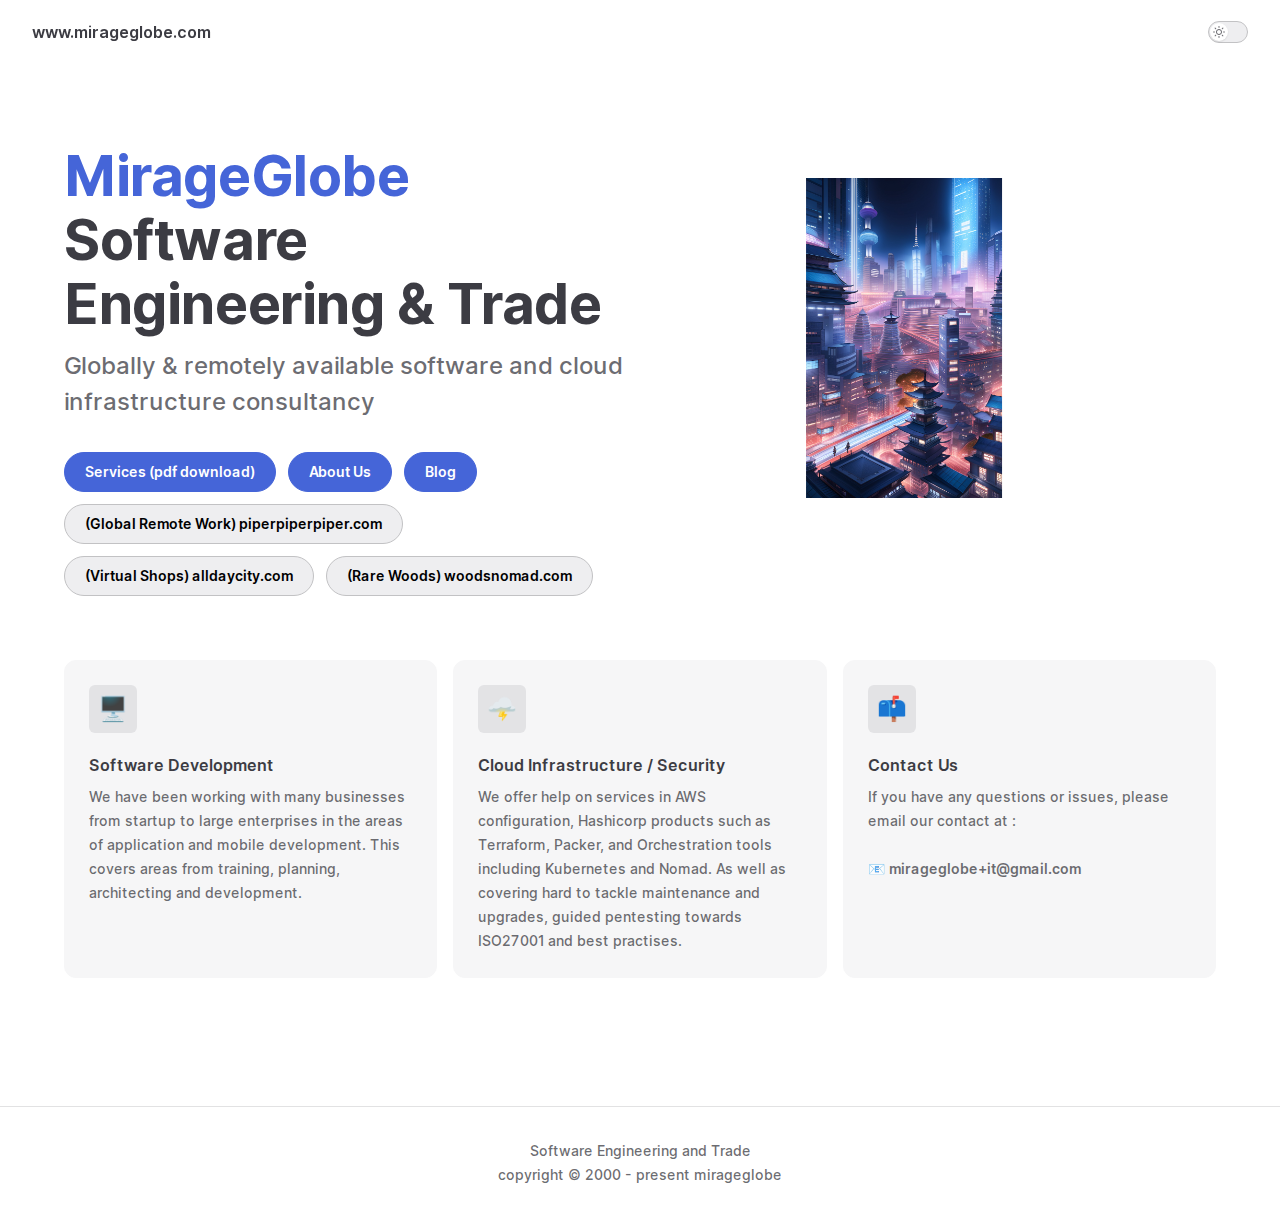
==== commit 3d1bad40: "update version" ====
--- a/index.html
+++ b/index.html
@@ -5,31 +5,31 @@
     <meta name="viewport" content="width=device-width,initial-scale=1">
     <title>www.mirageglobe.com | www.mirageglobe.com</title>
     <meta name="description" content="mirageglobe.com provides software engineering and cloud infrastructure consultancy.">
-    <link rel="preload stylesheet" href="/assets/style.7b8b1841.css" as="style">
-    <script type="module" src="/assets/app.e21450f7.js"></script>
+    <link rel="preload stylesheet" href="/assets/style.86867ec5.css" as="style">
+    
+    <script type="module" src="/assets/app.cfef4c28.js"></script>
     <link rel="preload" href="/assets/inter-roman-latin.2ed14f66.woff2" as="font" type="font/woff2" crossorigin="">
-  <link rel="modulepreload" href="/assets/chunks/framework.d7e37bdc.js">
-  <link rel="modulepreload" href="/assets/chunks/theme.c1c2a19f.js">
-  <link rel="modulepreload" href="/assets/index.md.8892706d.lean.js">
-  <script async="true" src="https://www.googletagmanager.com/gtag/js?id=G-5Q5VPQ7Y03"></script>
-  <script>window.dataLayer=window.dataLayer||[];function gtag(){dataLayer.push(arguments)}gtag("js",new Date),gtag("config","G-5Q5VPQ7Y03");</script>
-  <script id="check-dark-light">(()=>{const e=localStorage.getItem("vitepress-theme-appearance")||"",a=window.matchMedia("(prefers-color-scheme: dark)").matches;(!e||e==="auto"?a:e==="dark")&&document.documentElement.classList.add("dark")})();</script>
+    <link rel="modulepreload" href="/assets/chunks/framework.f15d8f8c.js">
+    <link rel="modulepreload" href="/assets/chunks/theme.ee8790a1.js">
+    <link rel="modulepreload" href="/assets/index.md.2b416ab9.lean.js">
+    <script async src="https://www.googletagmanager.com/gtag/js?id=G-5Q5VPQ7Y03"></script>
+    <script>window.dataLayer=window.dataLayer||[];function gtag(){dataLayer.push(arguments)}gtag("js",new Date),gtag("config","G-5Q5VPQ7Y03");</script>
+    <script id="check-dark-light">(()=>{const e=localStorage.getItem("vitepress-theme-appearance")||"",a=window.matchMedia("(prefers-color-scheme: dark)").matches;(!e||e==="auto"?a:e==="dark")&&document.documentElement.classList.add("dark")})();</script>
   </head>
   <body>
-    <div id="app"><div class="Layout" data-v-b2cf3e0b><!--[--><!--]--><!--[--><span tabindex="-1" data-v-c8616af1></span><a href="#VPContent" class="VPSkipLink visually-hidden" data-v-c8616af1> Skip to content </a><!--]--><!----><header class="VPNav" data-v-b2cf3e0b data-v-7e5bc4a5><div class="VPNavBar" data-v-7e5bc4a5 data-v-94c81dcc><div class="container" data-v-94c81dcc><div class="title" data-v-94c81dcc><div class="VPNavBarTitle" data-v-94c81dcc data-v-f4ef19a3><a class="title" href="/" data-v-f4ef19a3><!--[--><!--]--><!----><!--[-->www.mirageglobe.com<!--]--><!--[--><!--]--></a></div></div><div class="content" data-v-94c81dcc><div class="curtain" data-v-94c81dcc></div><div class="content-body" data-v-94c81dcc><!--[--><!--]--><div class="VPNavBarSearch search" style="--vp-meta-key:&#39;Meta&#39;;" data-v-94c81dcc><!----></div><!----><!----><div class="VPNavBarAppearance appearance" data-v-94c81dcc data-v-f6a63727><label title="toggle dark mode" data-v-f6a63727 data-v-a9c8afb8><button class="VPSwitch VPSwitchAppearance" type="button" role="switch" aria-checked="false" data-v-a9c8afb8 data-v-f3c41672><span class="check" data-v-f3c41672><span class="icon" data-v-f3c41672><!--[--><svg xmlns="http://www.w3.org/2000/svg" aria-hidden="true" focusable="false" viewbox="0 0 24 24" class="sun" data-v-a9c8afb8><path d="M12,18c-3.3,0-6-2.7-6-6s2.7-6,6-6s6,2.7,6,6S15.3,18,12,18zM12,8c-2.2,0-4,1.8-4,4c0,2.2,1.8,4,4,4c2.2,0,4-1.8,4-4C16,9.8,14.2,8,12,8z"></path><path d="M12,4c-0.6,0-1-0.4-1-1V1c0-0.6,0.4-1,1-1s1,0.4,1,1v2C13,3.6,12.6,4,12,4z"></path><path d="M12,24c-0.6,0-1-0.4-1-1v-2c0-0.6,0.4-1,1-1s1,0.4,1,1v2C13,23.6,12.6,24,12,24z"></path><path d="M5.6,6.6c-0.3,0-0.5-0.1-0.7-0.3L3.5,4.9c-0.4-0.4-0.4-1,0-1.4s1-0.4,1.4,0l1.4,1.4c0.4,0.4,0.4,1,0,1.4C6.2,6.5,5.9,6.6,5.6,6.6z"></path><path d="M19.8,20.8c-0.3,0-0.5-0.1-0.7-0.3l-1.4-1.4c-0.4-0.4-0.4-1,0-1.4s1-0.4,1.4,0l1.4,1.4c0.4,0.4,0.4,1,0,1.4C20.3,20.7,20,20.8,19.8,20.8z"></path><path d="M3,13H1c-0.6,0-1-0.4-1-1s0.4-1,1-1h2c0.6,0,1,0.4,1,1S3.6,13,3,13z"></path><path d="M23,13h-2c-0.6,0-1-0.4-1-1s0.4-1,1-1h2c0.6,0,1,0.4,1,1S23.6,13,23,13z"></path><path d="M4.2,20.8c-0.3,0-0.5-0.1-0.7-0.3c-0.4-0.4-0.4-1,0-1.4l1.4-1.4c0.4-0.4,1-0.4,1.4,0s0.4,1,0,1.4l-1.4,1.4C4.7,20.7,4.5,20.8,4.2,20.8z"></path><path d="M18.4,6.6c-0.3,0-0.5-0.1-0.7-0.3c-0.4-0.4-0.4-1,0-1.4l1.4-1.4c0.4-0.4,1-0.4,1.4,0s0.4,1,0,1.4l-1.4,1.4C18.9,6.5,18.6,6.6,18.4,6.6z"></path></svg><svg xmlns="http://www.w3.org/2000/svg" aria-hidden="true" focusable="false" viewbox="0 0 24 24" class="moon" data-v-a9c8afb8><path d="M12.1,22c-0.3,0-0.6,0-0.9,0c-5.5-0.5-9.5-5.4-9-10.9c0.4-4.8,4.2-8.6,9-9c0.4,0,0.8,0.2,1,0.5c0.2,0.3,0.2,0.8-0.1,1.1c-2,2.7-1.4,6.4,1.3,8.4c2.1,1.6,5,1.6,7.1,0c0.3-0.2,0.7-0.3,1.1-0.1c0.3,0.2,0.5,0.6,0.5,1c-0.2,2.7-1.5,5.1-3.6,6.8C16.6,21.2,14.4,22,12.1,22zM9.3,4.4c-2.9,1-5,3.6-5.2,6.8c-0.4,4.4,2.8,8.3,7.2,8.7c2.1,0.2,4.2-0.4,5.8-1.8c1.1-0.9,1.9-2.1,2.4-3.4c-2.5,0.9-5.3,0.5-7.5-1.1C9.2,11.4,8.1,7.7,9.3,4.4z"></path></svg><!--]--></span></span></button></label></div><!----><div class="VPFlyout VPNavBarExtra extra" data-v-94c81dcc data-v-40855f84 data-v-764effdf><button type="button" class="button" aria-haspopup="true" aria-expanded="false" aria-label="extra navigation" data-v-764effdf><svg xmlns="http://www.w3.org/2000/svg" aria-hidden="true" focusable="false" viewbox="0 0 24 24" class="icon" data-v-764effdf><circle cx="12" cy="12" r="2"></circle><circle cx="19" cy="12" r="2"></circle><circle cx="5" cy="12" r="2"></circle></svg></button><div class="menu" data-v-764effdf><div class="VPMenu" data-v-764effdf data-v-e7ea1737><!----><!--[--><!--[--><!----><div class="group" data-v-40855f84><div class="item appearance" data-v-40855f84><p class="label" data-v-40855f84>Appearance</p><div class="appearance-action" data-v-40855f84><label title="toggle dark mode" data-v-40855f84 data-v-a9c8afb8><button class="VPSwitch VPSwitchAppearance" type="button" role="switch" aria-checked="false" data-v-a9c8afb8 data-v-f3c41672><span class="check" data-v-f3c41672><span class="icon" data-v-f3c41672><!--[--><svg xmlns="http://www.w3.org/2000/svg" aria-hidden="true" focusable="false" viewbox="0 0 24 24" class="sun" data-v-a9c8afb8><path d="M12,18c-3.3,0-6-2.7-6-6s2.7-6,6-6s6,2.7,6,6S15.3,18,12,18zM12,8c-2.2,0-4,1.8-4,4c0,2.2,1.8,4,4,4c2.2,0,4-1.8,4-4C16,9.8,14.2,8,12,8z"></path><path d="M12,4c-0.6,0-1-0.4-1-1V1c0-0.6,0.4-1,1-1s1,0.4,1,1v2C13,3.6,12.6,4,12,4z"></path><path d="M12,24c-0.6,0-1-0.4-1-1v-2c0-0.6,0.4-1,1-1s1,0.4,1,1v2C13,23.6,12.6,24,12,24z"></path><path d="M5.6,6.6c-0.3,0-0.5-0.1-0.7-0.3L3.5,4.9c-0.4-0.4-0.4-1,0-1.4s1-0.4,1.4,0l1.4,1.4c0.4,0.4,0.4,1,0,1.4C6.2,6.5,5.9,6.6,5.6,6.6z"></path><path d="M19.8,20.8c-0.3,0-0.5-0.1-0.7-0.3l-1.4-1.4c-0.4-0.4-0.4-1,0-1.4s1-0.4,1.4,0l1.4,1.4c0.4,0.4,0.4,1,0,1.4C20.3,20.7,20,20.8,19.8,20.8z"></path><path d="M3,13H1c-0.6,0-1-0.4-1-1s0.4-1,1-1h2c0.6,0,1,0.4,1,1S3.6,13,3,13z"></path><path d="M23,13h-2c-0.6,0-1-0.4-1-1s0.4-1,1-1h2c0.6,0,1,0.4,1,1S23.6,13,23,13z"></path><path d="M4.2,20.8c-0.3,0-0.5-0.1-0.7-0.3c-0.4-0.4-0.4-1,0-1.4l1.4-1.4c0.4-0.4,1-0.4,1.4,0s0.4,1,0,1.4l-1.4,1.4C4.7,20.7,4.5,20.8,4.2,20.8z"></path><path d="M18.4,6.6c-0.3,0-0.5-0.1-0.7-0.3c-0.4-0.4-0.4-1,0-1.4l1.4-1.4c0.4-0.4,1-0.4,1.4,0s0.4,1,0,1.4l-1.4,1.4C18.9,6.5,18.6,6.6,18.4,6.6z"></path></svg><svg xmlns="http://www.w3.org/2000/svg" aria-hidden="true" focusable="false" viewbox="0 0 24 24" class="moon" data-v-a9c8afb8><path d="M12.1,22c-0.3,0-0.6,0-0.9,0c-5.5-0.5-9.5-5.4-9-10.9c0.4-4.8,4.2-8.6,9-9c0.4,0,0.8,0.2,1,0.5c0.2,0.3,0.2,0.8-0.1,1.1c-2,2.7-1.4,6.4,1.3,8.4c2.1,1.6,5,1.6,7.1,0c0.3-0.2,0.7-0.3,1.1-0.1c0.3,0.2,0.5,0.6,0.5,1c-0.2,2.7-1.5,5.1-3.6,6.8C16.6,21.2,14.4,22,12.1,22zM9.3,4.4c-2.9,1-5,3.6-5.2,6.8c-0.4,4.4,2.8,8.3,7.2,8.7c2.1,0.2,4.2-0.4,5.8-1.8c1.1-0.9,1.9-2.1,2.4-3.4c-2.5,0.9-5.3,0.5-7.5-1.1C9.2,11.4,8.1,7.7,9.3,4.4z"></path></svg><!--]--></span></span></button></label></div></div></div><!----><!--]--><!--]--></div></div></div><!--[--><!--]--><button type="button" class="VPNavBarHamburger hamburger" aria-label="mobile navigation" aria-expanded="false" aria-controls="VPNavScreen" data-v-94c81dcc data-v-e5dd9c1c><span class="container" data-v-e5dd9c1c><span class="top" data-v-e5dd9c1c></span><span class="middle" data-v-e5dd9c1c></span><span class="bottom" data-v-e5dd9c1c></span></span></button></div></div></div></div><!----></header><!----><!----><div class="VPContent is-home" id="VPContent" data-v-b2cf3e0b data-v-a494bd1d><div class="VPHome" data-v-a494bd1d data-v-d82743a8><!--[--><!--]--><div class="VPHero has-image VPHomeHero" data-v-d82743a8 data-v-fd2650d5><div class="container" data-v-fd2650d5><div class="main" data-v-fd2650d5><!--[--><h1 class="name" data-v-fd2650d5><span class="clip" data-v-fd2650d5>MirageGlobe</span></h1><p class="text" data-v-fd2650d5>Software Engineering &amp; Trade</p><p class="tagline" data-v-fd2650d5>Globally &amp; remotely available software and cloud infrastructure consultancy</p><!--]--><div class="actions" data-v-fd2650d5><!--[--><div class="action" data-v-fd2650d5><a class="VPButton medium brand" href="/mirageglobe-it-services.pdf" target="_blank" rel="noreferrer" data-v-fd2650d5 data-v-567ba664>Services (pdf download)</a></div><div class="action" data-v-fd2650d5><a class="VPButton medium brand" href="/about.html" data-v-fd2650d5 data-v-567ba664>About Us</a></div><div class="action" data-v-fd2650d5><a class="VPButton medium brand" href="https://sites.alldaycity.com/mirageglobe" target="_blank" rel="noreferrer" data-v-fd2650d5 data-v-567ba664>Blog</a></div><div class="action" data-v-fd2650d5><a class="VPButton medium alt" href="https://www.piperpiperpiper.com" target="_blank" rel="noreferrer" data-v-fd2650d5 data-v-567ba664>(Global Remote Work) piperpiperpiper.com</a></div><div class="action" data-v-fd2650d5><a class="VPButton medium alt" href="https://www.alldaycity.com" target="_blank" rel="noreferrer" data-v-fd2650d5 data-v-567ba664>(Virtual Shops) alldaycity.com</a></div><div class="action" data-v-fd2650d5><a class="VPButton medium alt" href="https://www.woodsnomad.com" target="_blank" rel="noreferrer" data-v-fd2650d5 data-v-567ba664>(Rare Woods) woodsnomad.com</a></div><!--]--></div></div><div class="image" data-v-fd2650d5><div class="image-container" data-v-fd2650d5><div class="image-bg" data-v-fd2650d5></div><!--[--><!--[--><img class="VPImage image-src" src="/logo.png" alt="VitePress" data-v-6db2186b><!--]--><!--]--></div></div></div></div><!--[--><!--]--><!--[--><!--]--><div class="VPFeatures VPHomeFeatures" data-v-d82743a8 data-v-6816157f><div class="container" data-v-6816157f><div class="items" data-v-6816157f><!--[--><div class="grid-3 item" data-v-6816157f><span class="VPLink VPFeature" data-v-6816157f data-v-837f6cca data-v-8f4dc553><!--[--><article class="box" data-v-837f6cca><div class="icon" data-v-837f6cca>🖥</div><h2 class="title" data-v-837f6cca>Software Development</h2><p class="details" data-v-837f6cca>We have been working with many businesses from startup to large
+    <div id="app"><div class="Layout" data-v-255ec12d><!--[--><!--]--><!--[--><span tabindex="-1" data-v-ae3e3f51></span><a href="#VPContent" class="VPSkipLink visually-hidden" data-v-ae3e3f51> Skip to content </a><!--]--><!----><header class="VPNav" data-v-255ec12d data-v-7e5bc4a5><div class="VPNavBar top" data-v-7e5bc4a5 data-v-0937f67c><div class="container" data-v-0937f67c><div class="title" data-v-0937f67c><div class="VPNavBarTitle" data-v-0937f67c data-v-86d1bed8><a class="title" href="/" data-v-86d1bed8><!--[--><!--]--><!----><!--[-->www.mirageglobe.com<!--]--><!--[--><!--]--></a></div></div><div class="content" data-v-0937f67c><div class="curtain" data-v-0937f67c></div><div class="content-body" data-v-0937f67c><!--[--><!--]--><div class="VPNavBarSearch search" style="--vp-meta-key:&#39;Meta&#39;;" data-v-0937f67c><!----></div><!----><!----><div class="VPNavBarAppearance appearance" data-v-0937f67c data-v-f6a63727><button class="VPSwitch VPSwitchAppearance" type="button" role="switch" title="toggle dark mode" aria-checked="false" data-v-f6a63727 data-v-82b282f1 data-v-f3c41672><span class="check" data-v-f3c41672><span class="icon" data-v-f3c41672><!--[--><svg xmlns="http://www.w3.org/2000/svg" aria-hidden="true" focusable="false" viewbox="0 0 24 24" class="sun" data-v-82b282f1><path d="M12,18c-3.3,0-6-2.7-6-6s2.7-6,6-6s6,2.7,6,6S15.3,18,12,18zM12,8c-2.2,0-4,1.8-4,4c0,2.2,1.8,4,4,4c2.2,0,4-1.8,4-4C16,9.8,14.2,8,12,8z"></path><path d="M12,4c-0.6,0-1-0.4-1-1V1c0-0.6,0.4-1,1-1s1,0.4,1,1v2C13,3.6,12.6,4,12,4z"></path><path d="M12,24c-0.6,0-1-0.4-1-1v-2c0-0.6,0.4-1,1-1s1,0.4,1,1v2C13,23.6,12.6,24,12,24z"></path><path d="M5.6,6.6c-0.3,0-0.5-0.1-0.7-0.3L3.5,4.9c-0.4-0.4-0.4-1,0-1.4s1-0.4,1.4,0l1.4,1.4c0.4,0.4,0.4,1,0,1.4C6.2,6.5,5.9,6.6,5.6,6.6z"></path><path d="M19.8,20.8c-0.3,0-0.5-0.1-0.7-0.3l-1.4-1.4c-0.4-0.4-0.4-1,0-1.4s1-0.4,1.4,0l1.4,1.4c0.4,0.4,0.4,1,0,1.4C20.3,20.7,20,20.8,19.8,20.8z"></path><path d="M3,13H1c-0.6,0-1-0.4-1-1s0.4-1,1-1h2c0.6,0,1,0.4,1,1S3.6,13,3,13z"></path><path d="M23,13h-2c-0.6,0-1-0.4-1-1s0.4-1,1-1h2c0.6,0,1,0.4,1,1S23.6,13,23,13z"></path><path d="M4.2,20.8c-0.3,0-0.5-0.1-0.7-0.3c-0.4-0.4-0.4-1,0-1.4l1.4-1.4c0.4-0.4,1-0.4,1.4,0s0.4,1,0,1.4l-1.4,1.4C4.7,20.7,4.5,20.8,4.2,20.8z"></path><path d="M18.4,6.6c-0.3,0-0.5-0.1-0.7-0.3c-0.4-0.4-0.4-1,0-1.4l1.4-1.4c0.4-0.4,1-0.4,1.4,0s0.4,1,0,1.4l-1.4,1.4C18.9,6.5,18.6,6.6,18.4,6.6z"></path></svg><svg xmlns="http://www.w3.org/2000/svg" aria-hidden="true" focusable="false" viewbox="0 0 24 24" class="moon" data-v-82b282f1><path d="M12.1,22c-0.3,0-0.6,0-0.9,0c-5.5-0.5-9.5-5.4-9-10.9c0.4-4.8,4.2-8.6,9-9c0.4,0,0.8,0.2,1,0.5c0.2,0.3,0.2,0.8-0.1,1.1c-2,2.7-1.4,6.4,1.3,8.4c2.1,1.6,5,1.6,7.1,0c0.3-0.2,0.7-0.3,1.1-0.1c0.3,0.2,0.5,0.6,0.5,1c-0.2,2.7-1.5,5.1-3.6,6.8C16.6,21.2,14.4,22,12.1,22zM9.3,4.4c-2.9,1-5,3.6-5.2,6.8c-0.4,4.4,2.8,8.3,7.2,8.7c2.1,0.2,4.2-0.4,5.8-1.8c1.1-0.9,1.9-2.1,2.4-3.4c-2.5,0.9-5.3,0.5-7.5-1.1C9.2,11.4,8.1,7.7,9.3,4.4z"></path></svg><!--]--></span></span></button></div><!----><div class="VPFlyout VPNavBarExtra extra" data-v-0937f67c data-v-40855f84 data-v-a7b5672a><button type="button" class="button" aria-haspopup="true" aria-expanded="false" aria-label="extra navigation" data-v-a7b5672a><svg xmlns="http://www.w3.org/2000/svg" aria-hidden="true" focusable="false" viewbox="0 0 24 24" class="icon" data-v-a7b5672a><circle cx="12" cy="12" r="2"></circle><circle cx="19" cy="12" r="2"></circle><circle cx="5" cy="12" r="2"></circle></svg></button><div class="menu" data-v-a7b5672a><div class="VPMenu" data-v-a7b5672a data-v-e7ea1737><!----><!--[--><!--[--><!----><div class="group" data-v-40855f84><div class="item appearance" data-v-40855f84><p class="label" data-v-40855f84>Appearance</p><div class="appearance-action" data-v-40855f84><button class="VPSwitch VPSwitchAppearance" type="button" role="switch" title="toggle dark mode" aria-checked="false" data-v-40855f84 data-v-82b282f1 data-v-f3c41672><span class="check" data-v-f3c41672><span class="icon" data-v-f3c41672><!--[--><svg xmlns="http://www.w3.org/2000/svg" aria-hidden="true" focusable="false" viewbox="0 0 24 24" class="sun" data-v-82b282f1><path d="M12,18c-3.3,0-6-2.7-6-6s2.7-6,6-6s6,2.7,6,6S15.3,18,12,18zM12,8c-2.2,0-4,1.8-4,4c0,2.2,1.8,4,4,4c2.2,0,4-1.8,4-4C16,9.8,14.2,8,12,8z"></path><path d="M12,4c-0.6,0-1-0.4-1-1V1c0-0.6,0.4-1,1-1s1,0.4,1,1v2C13,3.6,12.6,4,12,4z"></path><path d="M12,24c-0.6,0-1-0.4-1-1v-2c0-0.6,0.4-1,1-1s1,0.4,1,1v2C13,23.6,12.6,24,12,24z"></path><path d="M5.6,6.6c-0.3,0-0.5-0.1-0.7-0.3L3.5,4.9c-0.4-0.4-0.4-1,0-1.4s1-0.4,1.4,0l1.4,1.4c0.4,0.4,0.4,1,0,1.4C6.2,6.5,5.9,6.6,5.6,6.6z"></path><path d="M19.8,20.8c-0.3,0-0.5-0.1-0.7-0.3l-1.4-1.4c-0.4-0.4-0.4-1,0-1.4s1-0.4,1.4,0l1.4,1.4c0.4,0.4,0.4,1,0,1.4C20.3,20.7,20,20.8,19.8,20.8z"></path><path d="M3,13H1c-0.6,0-1-0.4-1-1s0.4-1,1-1h2c0.6,0,1,0.4,1,1S3.6,13,3,13z"></path><path d="M23,13h-2c-0.6,0-1-0.4-1-1s0.4-1,1-1h2c0.6,0,1,0.4,1,1S23.6,13,23,13z"></path><path d="M4.2,20.8c-0.3,0-0.5-0.1-0.7-0.3c-0.4-0.4-0.4-1,0-1.4l1.4-1.4c0.4-0.4,1-0.4,1.4,0s0.4,1,0,1.4l-1.4,1.4C4.7,20.7,4.5,20.8,4.2,20.8z"></path><path d="M18.4,6.6c-0.3,0-0.5-0.1-0.7-0.3c-0.4-0.4-0.4-1,0-1.4l1.4-1.4c0.4-0.4,1-0.4,1.4,0s0.4,1,0,1.4l-1.4,1.4C18.9,6.5,18.6,6.6,18.4,6.6z"></path></svg><svg xmlns="http://www.w3.org/2000/svg" aria-hidden="true" focusable="false" viewbox="0 0 24 24" class="moon" data-v-82b282f1><path d="M12.1,22c-0.3,0-0.6,0-0.9,0c-5.5-0.5-9.5-5.4-9-10.9c0.4-4.8,4.2-8.6,9-9c0.4,0,0.8,0.2,1,0.5c0.2,0.3,0.2,0.8-0.1,1.1c-2,2.7-1.4,6.4,1.3,8.4c2.1,1.6,5,1.6,7.1,0c0.3-0.2,0.7-0.3,1.1-0.1c0.3,0.2,0.5,0.6,0.5,1c-0.2,2.7-1.5,5.1-3.6,6.8C16.6,21.2,14.4,22,12.1,22zM9.3,4.4c-2.9,1-5,3.6-5.2,6.8c-0.4,4.4,2.8,8.3,7.2,8.7c2.1,0.2,4.2-0.4,5.8-1.8c1.1-0.9,1.9-2.1,2.4-3.4c-2.5,0.9-5.3,0.5-7.5-1.1C9.2,11.4,8.1,7.7,9.3,4.4z"></path></svg><!--]--></span></span></button></div></div></div><!----><!--]--><!--]--></div></div></div><!--[--><!--]--><button type="button" class="VPNavBarHamburger hamburger" aria-label="mobile navigation" aria-expanded="false" aria-controls="VPNavScreen" data-v-0937f67c data-v-e5dd9c1c><span class="container" data-v-e5dd9c1c><span class="top" data-v-e5dd9c1c></span><span class="middle" data-v-e5dd9c1c></span><span class="bottom" data-v-e5dd9c1c></span></span></button></div></div></div></div><!----></header><!----><!----><div class="VPContent is-home" id="VPContent" data-v-255ec12d data-v-669faec9><div class="VPHome" data-v-669faec9 data-v-d82743a8><!--[--><!--]--><div class="VPHero has-image VPHomeHero" data-v-d82743a8 data-v-da5d1713><div class="container" data-v-da5d1713><div class="main" data-v-da5d1713><!--[--><h1 class="name" data-v-da5d1713><span class="clip" data-v-da5d1713>MirageGlobe</span></h1><p class="text" data-v-da5d1713>Software Engineering & Trade</p><p class="tagline" data-v-da5d1713>Globally & remotely available software and cloud infrastructure consultancy</p><!--]--><div class="actions" data-v-da5d1713><!--[--><div class="action" data-v-da5d1713><a class="VPButton medium brand" href="/mirageglobe-it-services.pdf" target="_blank" rel="noreferrer" data-v-da5d1713 data-v-567ba664>Services (pdf download)</a></div><div class="action" data-v-da5d1713><a class="VPButton medium brand" href="/about.html" data-v-da5d1713 data-v-567ba664>About Us</a></div><div class="action" data-v-da5d1713><a class="VPButton medium brand" href="https://sites.alldaycity.com/mirageglobe" target="_blank" rel="noreferrer" data-v-da5d1713 data-v-567ba664>Blog</a></div><div class="action" data-v-da5d1713><a class="VPButton medium alt" href="https://www.piperpiperpiper.com" target="_blank" rel="noreferrer" data-v-da5d1713 data-v-567ba664>(Global Remote Work) piperpiperpiper.com</a></div><div class="action" data-v-da5d1713><a class="VPButton medium alt" href="https://www.alldaycity.com" target="_blank" rel="noreferrer" data-v-da5d1713 data-v-567ba664>(Virtual Shops) alldaycity.com</a></div><div class="action" data-v-da5d1713><a class="VPButton medium alt" href="https://www.woodsnomad.com" target="_blank" rel="noreferrer" data-v-da5d1713 data-v-567ba664>(Rare Woods) woodsnomad.com</a></div><!--]--></div></div><div class="image" data-v-da5d1713><div class="image-container" data-v-da5d1713><div class="image-bg" data-v-da5d1713></div><!--[--><!--[--><img class="VPImage image-src" src="/hero01.png" alt="VitePress" data-v-8426fc1a><!--]--><!--]--></div></div></div></div><!--[--><!--]--><!--[--><!--]--><div class="VPFeatures VPHomeFeatures" data-v-d82743a8 data-v-39646fad><div class="container" data-v-39646fad><div class="items" data-v-39646fad><!--[--><div class="grid-3 item" data-v-39646fad><div class="VPLink no-icon VPFeature" data-v-39646fad data-v-33086751><!--[--><article class="box" data-v-33086751><div class="icon" data-v-33086751>🖥</div><h2 class="title" data-v-33086751>Software Development</h2><p class="details" data-v-33086751>We have been working with many businesses from startup to large
 enterprises in the areas of application and mobile development. This
 covers areas from training, planning, architecting and development.
-</p><!----></article><!--]--><!----></span></div><div class="grid-3 item" data-v-6816157f><span class="VPLink VPFeature" data-v-6816157f data-v-837f6cca data-v-8f4dc553><!--[--><article class="box" data-v-837f6cca><div class="icon" data-v-837f6cca>🌩</div><h2 class="title" data-v-837f6cca>Cloud Infrastructure / Security</h2><p class="details" data-v-837f6cca>We offer help on services in AWS configuration, Hashicorp products such
+</p><!----></article><!--]--></div></div><div class="grid-3 item" data-v-39646fad><div class="VPLink no-icon VPFeature" data-v-39646fad data-v-33086751><!--[--><article class="box" data-v-33086751><div class="icon" data-v-33086751>🌩</div><h2 class="title" data-v-33086751>Cloud Infrastructure / Security</h2><p class="details" data-v-33086751>We offer help on services in AWS configuration, Hashicorp products such
 as Terraform, Packer, and Orchestration tools including Kubernetes and
 Nomad. As well as covering hard to tackle maintenance and upgrades,
 guided pentesting towards ISO27001 and best practises.
-</p><!----></article><!--]--><!----></span></div><div class="grid-3 item" data-v-6816157f><span class="VPLink VPFeature" data-v-6816157f data-v-837f6cca data-v-8f4dc553><!--[--><article class="box" data-v-837f6cca><div class="icon" data-v-837f6cca>📫</div><h2 class="title" data-v-837f6cca>Contact Us</h2><p class="details" data-v-837f6cca>If you have any questions or issues, please email our contact at :
+</p><!----></article><!--]--></div></div><div class="grid-3 item" data-v-39646fad><div class="VPLink no-icon VPFeature" data-v-39646fad data-v-33086751><!--[--><article class="box" data-v-33086751><div class="icon" data-v-33086751>📫</div><h2 class="title" data-v-33086751>Contact Us</h2><p class="details" data-v-33086751>If you have any questions or issues, please email our contact at :
 </br>
 </br>
 📧 <strong>mirageglobe+it@gmail.com</strong>
-</p><!----></article><!--]--><!----></span></div><!--]--></div></div></div><!--[--><!--]--><div style="position:relative;" data-v-d82743a8><div></div></div></div></div><footer class="VPFooter" data-v-b2cf3e0b data-v-2f86ebd2><div class="container" data-v-2f86ebd2><p class="message" data-v-2f86ebd2>Software Engineering and Trade</p><p class="copyright" data-v-2f86ebd2>copyright © 2000 - present mirageglobe</p></div></footer><!--[--><!--]--></div></div>
-    <script>__VP_HASH_MAP__ = JSON.parse("{\"index.md\":\"8892706d\",\"about.md\":\"ca98f076\"}")
-__VP_SITE_DATA__ = JSON.parse("{\"lang\":\"en-GB\",\"dir\":\"ltr\",\"title\":\"www.mirageglobe.com\",\"description\":\"mirageglobe.com provides software engineering and cloud infrastructure consultancy.\",\"base\":\"/\",\"head\":[],\"appearance\":true,\"themeConfig\":{\"footer\":{\"message\":\"Software Engineering and Trade\",\"copyright\":\"copyright © 2000 - present mirageglobe\"}},\"locales\":{},\"scrollOffset\":90,\"cleanUrls\":false}")</script>
+</p><!----></article><!--]--></div></div><!--]--></div></div></div><!--[--><!--]--><div style="position:relative;" data-v-d82743a8><div></div></div></div></div><footer class="VPFooter" data-v-255ec12d data-v-e03eb2e1><div class="container" data-v-e03eb2e1><p class="message" data-v-e03eb2e1>Software Engineering and Trade</p><p class="copyright" data-v-e03eb2e1>copyright © 2000 - present mirageglobe</p></div></footer><!--[--><!--]--></div></div>
+    <script>window.__VP_HASH_MAP__=JSON.parse("{\"about.md\":\"e3f10e17\",\"index.md\":\"2b416ab9\"}");window.__VP_SITE_DATA__=JSON.parse("{\"lang\":\"en-GB\",\"dir\":\"ltr\",\"title\":\"www.mirageglobe.com\",\"description\":\"mirageglobe.com provides software engineering and cloud infrastructure consultancy.\",\"base\":\"/\",\"head\":[],\"appearance\":true,\"themeConfig\":{\"footer\":{\"message\":\"Software Engineering and Trade\",\"copyright\":\"copyright © 2000 - present mirageglobe\"}},\"locales\":{},\"scrollOffset\":90,\"cleanUrls\":false}");</script>
     
   </body>
 </html>--- a/assets/style.86867ec5.css
+++ b/assets/style.86867ec5.css
@@ -0,0 +1 @@
+@font-face{font-family:Inter var;font-weight:100 900;font-display:swap;font-style:normal;font-named-instance:"Regular";src:url(/assets/inter-roman-cyrillic.5f2c6c8c.woff2) format("woff2");unicode-range:U+0301,U+0400-045F,U+0490-0491,U+04B0-04B1,U+2116}@font-face{font-family:Inter var;font-weight:100 900;font-display:swap;font-style:normal;font-named-instance:"Regular";src:url(/assets/inter-roman-cyrillic-ext.e75737ce.woff2) format("woff2");unicode-range:U+0460-052F,U+1C80-1C88,U+20B4,U+2DE0-2DFF,U+A640-A69F,U+FE2E-FE2F}@font-face{font-family:Inter var;font-weight:100 900;font-display:swap;font-style:normal;font-named-instance:"Regular";src:url(/assets/inter-roman-greek.d5a6d92a.woff2) format("woff2");unicode-range:U+0370-03FF}@font-face{font-family:Inter var;font-weight:100 900;font-display:swap;font-style:normal;font-named-instance:"Regular";src:url(/assets/inter-roman-greek-ext.ab0619bc.woff2) format("woff2");unicode-range:U+1F00-1FFF}@font-face{font-family:Inter var;font-weight:100 900;font-display:swap;font-style:normal;font-named-instance:"Regular";src:url(/assets/inter-roman-latin.2ed14f66.woff2) format("woff2");unicode-range:U+0000-00FF,U+0131,U+0152-0153,U+02BB-02BC,U+02C6,U+02DA,U+02DC,U+2000-206F,U+2074,U+20AC,U+2122,U+2191,U+2193,U+2212,U+2215,U+FEFF,U+FFFD}@font-face{font-family:Inter var;font-weight:100 900;font-display:swap;font-style:normal;font-named-instance:"Regular";src:url(/assets/inter-roman-latin-ext.0030eebd.woff2) format("woff2");unicode-range:U+0100-024F,U+0259,U+1E00-1EFF,U+2020,U+20A0-20AB,U+20AD-20CF,U+2113,U+2C60-2C7F,U+A720-A7FF}@font-face{font-family:Inter var;font-weight:100 900;font-display:swap;font-style:normal;font-named-instance:"Regular";src:url(/assets/inter-roman-vietnamese.14ce25a6.woff2) format("woff2");unicode-range:U+0102-0103,U+0110-0111,U+0128-0129,U+0168-0169,U+01A0-01A1,U+01AF-01B0,U+1EA0-1EF9,U+20AB}@font-face{font-family:Inter var;font-weight:100 900;font-display:swap;font-style:italic;font-named-instance:"Italic";src:url(/assets/inter-italic-cyrillic.ea42a392.woff2) format("woff2");unicode-range:U+0301,U+0400-045F,U+0490-0491,U+04B0-04B1,U+2116}@font-face{font-family:Inter var;font-weight:100 900;font-display:swap;font-style:italic;font-named-instance:"Italic";src:url(/assets/inter-italic-cyrillic-ext.33bd5a8e.woff2) format("woff2");unicode-range:U+0460-052F,U+1C80-1C88,U+20B4,U+2DE0-2DFF,U+A640-A69F,U+FE2E-FE2F}@font-face{font-family:Inter var;font-weight:100 900;font-display:swap;font-style:italic;font-named-instance:"Italic";src:url(/assets/inter-italic-greek.8f4463c4.woff2) format("woff2");unicode-range:U+0370-03FF}@font-face{font-family:Inter var;font-weight:100 900;font-display:swap;font-style:italic;font-named-instance:"Italic";src:url(/assets/inter-italic-greek-ext.4fbe9427.woff2) format("woff2");unicode-range:U+1F00-1FFF}@font-face{font-family:Inter var;font-weight:100 900;font-display:swap;font-style:italic;font-named-instance:"Italic";src:url(/assets/inter-italic-latin.bd3b6f56.woff2) format("woff2");unicode-range:U+0000-00FF,U+0131,U+0152-0153,U+02BB-02BC,U+02C6,U+02DA,U+02DC,U+2000-206F,U+2074,U+20AC,U+2122,U+2191,U+2193,U+2212,U+2215,U+FEFF,U+FFFD}@font-face{font-family:Inter var;font-weight:100 900;font-display:swap;font-style:italic;font-named-instance:"Italic";src:url(/assets/inter-italic-latin-ext.bd8920cc.woff2) format("woff2");unicode-range:U+0100-024F,U+0259,U+1E00-1EFF,U+2020,U+20A0-20AB,U+20AD-20CF,U+2113,U+2C60-2C7F,U+A720-A7FF}@font-face{font-family:Inter var;font-weight:100 900;font-display:swap;font-style:italic;font-named-instance:"Italic";src:url(/assets/inter-italic-vietnamese.6ce511fb.woff2) format("woff2");unicode-range:U+0102-0103,U+0110-0111,U+0128-0129,U+0168-0169,U+01A0-01A1,U+01AF-01B0,U+1EA0-1EF9,U+20AB}@font-face{font-family:Chinese Quotes;src:local("PingFang SC Regular"),local("PingFang SC"),local("SimHei"),local("Source Han Sans SC");unicode-range:U+2018,U+2019,U+201C,U+201D}:root{--vp-c-white: #ffffff;--vp-c-black: #000000;--vp-c-gray: #8e8e93;--vp-c-text-light-1: rgba(60, 60, 67);--vp-c-text-light-2: rgba(60, 60, 67, .75);--vp-c-text-light-3: rgba(60, 60, 67, .33);--vp-c-text-dark-1: rgba(255, 255, 245, .86);--vp-c-text-dark-2: rgba(235, 235, 245, .6);--vp-c-text-dark-3: rgba(235, 235, 245, .38);--vp-c-sponsor: #db2777}:root{--vp-c-bg: #ffffff;--vp-c-bg-elv: #ffffff;--vp-c-bg-elv-up: #ffffff;--vp-c-bg-elv-down: #f6f6f7;--vp-c-bg-elv-mute: #f6f6f7;--vp-c-bg-soft: #f6f6f7;--vp-c-bg-soft-up: #f9f9fa;--vp-c-bg-soft-down: #e3e3e5;--vp-c-bg-soft-mute: #e3e3e5;--vp-c-bg-alt: #f6f6f7;--vp-c-border: #c2c2c4;--vp-c-divider: #e2e2e3;--vp-c-gutter: #e2e2e3;--vp-c-neutral: var(--vp-c-black);--vp-c-neutral-inverse: var(--vp-c-white);--vp-c-text-1: var(--vp-c-text-light-1);--vp-c-text-2: var(--vp-c-text-light-2);--vp-c-text-3: var(--vp-c-text-light-3);--vp-c-text-inverse-1: var(--vp-c-text-dark-1);--vp-c-text-inverse-2: var(--vp-c-text-dark-2);--vp-c-text-inverse-3: var(--vp-c-text-dark-3);--vp-c-text-code: #476582;--vp-c-mute: #eeeef0;--vp-c-mute-light: #f3f3f9;--vp-c-mute-lighter: #f9f9fa;--vp-c-mute-dark: #e3e3e5;--vp-c-mute-darker: #d7d7d9;--vp-c-brand: #4565d8;--vp-c-brand-light: #708fff;--vp-c-brand-lighter: #a4b2ff;--vp-c-brand-lightest: #ecefff;--vp-c-brand-dark: #4565d8;--vp-c-brand-darker: #23459f;--vp-c-brand-darkest: #132f59;--vp-c-brand-dimm-1: rgba(112, 143, 255, .05);--vp-c-brand-dimm-2: rgba(112, 143, 255, .2);--vp-c-brand-dimm-3: rgba(112, 143, 255, .5);--vp-c-green: #10b981;--vp-c-green-light: #34d399;--vp-c-green-lighter: #6ee7b7;--vp-c-green-dark: #059669;--vp-c-green-darker: #047857;--vp-c-green-dimm-1: rgba(16, 185, 129, .05);--vp-c-green-dimm-2: rgba(16, 185, 129, .2);--vp-c-green-dimm-3: rgba(16, 185, 129, .5);--vp-c-yellow: #d97706;--vp-c-yellow-light: #f59e0b;--vp-c-yellow-lighter: #fbbf24;--vp-c-yellow-lightest: #fcd34d;--vp-c-yellow-dark: #b45309;--vp-c-yellow-darker: #92400e;--vp-c-yellow-darkest: #6c3d08;--vp-c-yellow-dimm-1: rgba(234, 179, 8, .05);--vp-c-yellow-dimm-2: rgba(234, 179, 8, .2);--vp-c-yellow-dimm-3: rgba(234, 179, 8, .5);--vp-c-red: #f43f5e;--vp-c-red-light: #fb7185;--vp-c-red-lighter: #fda4af;--vp-c-red-lightest: #fdd6e0;--vp-c-red-dark: #e11d48;--vp-c-red-darker: #be123c;--vp-c-red-darkest: #9f1239;--vp-c-red-dimm-1: rgba(244, 63, 94, .05);--vp-c-red-dimm-2: rgba(244, 63, 94, .2);--vp-c-red-dimm-3: rgba(244, 63, 94, .5)}.dark{--vp-c-bg: #1e1e20;--vp-c-bg-elv: #252529;--vp-c-bg-elv-up: #323238;--vp-c-bg-elv-down: #1e1e20;--vp-c-bg-elv-mute: #323238;--vp-c-bg-soft: #252529;--vp-c-bg-soft-up: #323238;--vp-c-bg-soft-down: #1e1e20;--vp-c-bg-soft-mute: #323238;--vp-c-bg-alt: #161618;--vp-c-border: rgba(82, 82, 89, .68);--vp-c-divider: rgba(82, 82, 89, .32);--vp-c-gutter: #000000;--vp-c-neutral: var(--vp-c-white);--vp-c-neutral-inverse: var(--vp-c-black);--vp-c-text-1: var(--vp-c-text-dark-1);--vp-c-text-2: var(--vp-c-text-dark-2);--vp-c-text-3: var(--vp-c-text-dark-3);--vp-c-text-inverse-1: var(--vp-c-text-light-1);--vp-c-text-inverse-2: var(--vp-c-text-light-2);--vp-c-text-inverse-3: var(--vp-c-text-light-3);--vp-c-text-code: #c9def1;--vp-c-mute: #323238;--vp-c-mute-light: #3a3a3c;--vp-c-mute-lighter: #505053;--vp-c-mute-dark: #222226;--vp-c-mute-darker: #505053;--vp-c-brand: #708fff;--vp-c-brand-light: #a4b2ff;--vp-c-brand-lighter: #a4c8ff;--vp-c-brand-lightest: #ecefff;--vp-c-brand-dark: #4565d8;--vp-c-brand-darker: #23459f;--vp-c-brand-darkest: #132f59;--vp-c-brand-dimm-1: rgba(112, 143, 255, .05);--vp-c-brand-dimm-2: rgba(112, 143, 255, .2);--vp-c-brand-dimm-3: rgba(112, 143, 255, .5);--vp-c-green: #10b981;--vp-c-green-light: #34d399;--vp-c-green-lighter: #6ee7b7;--vp-c-green-lightest: #a7f3d0;--vp-c-green-dark: #059669;--vp-c-green-darker: #047857;--vp-c-green-darkest: #065f46;--vp-c-green-dimm-1: rgba(16, 185, 129, .05);--vp-c-green-dimm-2: rgba(16, 185, 129, .2);--vp-c-green-dimm-3: rgba(16, 185, 129, .5);--vp-c-yellow: #d1a336;--vp-c-yellow-light: #f8e3a1;--vp-c-yellow-lighter: #fff0c0;--vp-c-yellow-lightest: #fff7dc;--vp-c-yellow-dark: #b45309;--vp-c-yellow-darker: #92400e;--vp-c-yellow-darkest: #6c3d08;--vp-c-yellow-dimm-1: rgba(234, 179, 8, .05);--vp-c-yellow-dimm-2: rgba(234, 179, 8, .2);--vp-c-yellow-dimm-3: rgba(234, 179, 8, .5);--vp-c-red: #f43f5e;--vp-c-red-light: #fb7185;--vp-c-red-lighter: #fda4af;--vp-c-red-lightest: #fdd6e0;--vp-c-red-dark: #e11d48;--vp-c-red-darker: #be123c;--vp-c-red-darkest: #9f1239;--vp-c-red-dimm-1: rgba(244, 63, 94, .05);--vp-c-red-dimm-2: rgba(244, 63, 94, .2);--vp-c-red-dimm-3: rgba(244, 63, 94, .5)}:root{--vp-font-family-base: "Chinese Quotes", "Inter var", "Inter", ui-sans-serif, system-ui, -apple-system, BlinkMacSystemFont, "Segoe UI", Roboto, "Helvetica Neue", Helvetica, Arial, "Noto Sans", sans-serif, "Apple Color Emoji", "Segoe UI Emoji", "Segoe UI Symbol", "Noto Color Emoji";--vp-font-family-mono: ui-monospace, SFMono-Regular, "SF Mono", Menlo, Monaco, Consolas, "Liberation Mono", "Courier New", monospace}:root{--vp-shadow-1: 0 1px 2px rgba(0, 0, 0, .04), 0 1px 2px rgba(0, 0, 0, .06);--vp-shadow-2: 0 3px 12px rgba(0, 0, 0, .07), 0 1px 4px rgba(0, 0, 0, .07);--vp-shadow-3: 0 12px 32px rgba(0, 0, 0, .1), 0 2px 6px rgba(0, 0, 0, .08);--vp-shadow-4: 0 14px 44px rgba(0, 0, 0, .12), 0 3px 9px rgba(0, 0, 0, .12);--vp-shadow-5: 0 18px 56px rgba(0, 0, 0, .16), 0 4px 12px rgba(0, 0, 0, .16)}:root{--vp-z-index-local-nav: 10;--vp-z-index-nav: 20;--vp-z-index-layout-top: 30;--vp-z-index-backdrop: 40;--vp-z-index-sidebar: 50;--vp-z-index-footer: 60}:root{--vp-icon-copy: url("data:image/svg+xml,%3Csvg xmlns='http://www.w3.org/2000/svg' fill='none' height='20' width='20' stroke='rgba(128,128,128,1)' stroke-width='2' viewBox='0 0 24 24'%3E%3Cpath stroke-linecap='round' stroke-linejoin='round' d='M9 5H7a2 2 0 0 0-2 2v12a2 2 0 0 0 2 2h10a2 2 0 0 0 2-2V7a2 2 0 0 0-2-2h-2M9 5a2 2 0 0 0 2 2h2a2 2 0 0 0 2-2M9 5a2 2 0 0 1 2-2h2a2 2 0 0 1 2 2'/%3E%3C/svg%3E");--vp-icon-copied: url("data:image/svg+xml,%3Csvg xmlns='http://www.w3.org/2000/svg' fill='none' height='20' width='20' stroke='rgba(128,128,128,1)' stroke-width='2' viewBox='0 0 24 24'%3E%3Cpath stroke-linecap='round' stroke-linejoin='round' d='M9 5H7a2 2 0 0 0-2 2v12a2 2 0 0 0 2 2h10a2 2 0 0 0 2-2V7a2 2 0 0 0-2-2h-2M9 5a2 2 0 0 0 2 2h2a2 2 0 0 0 2-2M9 5a2 2 0 0 1 2-2h2a2 2 0 0 1 2 2m-6 9 2 2 4-4'/%3E%3C/svg%3E")}:root{--vp-layout-max-width: 1440px}:root{--vp-header-anchor-symbol: "#"}:root{--vp-code-line-height: 1.7;--vp-code-font-size: .875em;--vp-c-code-dimm: var(--vp-c-text-dark-3);--vp-code-block-color: var(--vp-c-text-dark-1);--vp-code-block-bg: #161618;--vp-code-block-bg-light: #1e1e20;--vp-code-block-divider-color: #000000;--vp-code-line-highlight-color: rgba(0, 0, 0, .5);--vp-code-line-number-color: var(--vp-c-code-dimm);--vp-code-line-diff-add-color: var(--vp-c-green-dimm-2);--vp-code-line-diff-add-symbol-color: var(--vp-c-green);--vp-code-line-diff-remove-color: var(--vp-c-red-dimm-2);--vp-code-line-diff-remove-symbol-color: var(--vp-c-red);--vp-code-line-warning-color: var(--vp-c-yellow-dimm-2);--vp-code-line-error-color: var(--vp-c-red-dimm-2);--vp-code-copy-code-border-color: transparent;--vp-code-copy-code-bg: var(--vp-code-block-bg-light);--vp-code-copy-code-hover-border-color: var(--vp-c-divider);--vp-code-copy-code-hover-bg: var(--vp-code-block-bg-light);--vp-code-copy-code-active-text: var(--vp-c-text-dark-2);--vp-code-tab-divider: var(--vp-code-block-divider-color);--vp-code-tab-text-color: var(--vp-c-text-dark-2);--vp-code-tab-bg: var(--vp-code-block-bg);--vp-code-tab-hover-text-color: var(--vp-c-text-dark-1);--vp-code-tab-active-text-color: var(--vp-c-text-dark-1);--vp-code-tab-active-bar-color: var(--vp-c-brand)}.dark{--vp-code-block-bg: #161618}:root:not(.dark) .vp-adaptive-theme{--vp-c-code-dimm: var(--vp-c-text-2);--vp-code-block-color: var(--vp-c-text-1);--vp-code-block-bg: #f8f8f8;--vp-code-block-divider-color: var(--vp-c-divider);--vp-code-line-highlight-color: #ececec;--vp-code-line-number-color: var(--vp-c-code-dimm);--vp-code-copy-code-bg: #e2e2e2;--vp-code-copy-code-hover-bg: #dcdcdc;--vp-code-copy-code-active-text: var(--vp-c-text-2);--vp-code-tab-divider: var(--vp-c-divider);--vp-code-tab-text-color: var(--vp-c-text-2);--vp-code-tab-bg: var(--vp-code-block-bg);--vp-code-tab-hover-text-color: var(--vp-c-text-1);--vp-code-tab-active-text-color: var(--vp-c-text-1)}:root{--vp-button-brand-border: var(--vp-c-brand);--vp-button-brand-text: var(--vp-c-white);--vp-button-brand-bg: var(--vp-c-brand-dark);--vp-button-brand-hover-border: var(--vp-c-brand-light);--vp-button-brand-hover-text: var(--vp-c-white);--vp-button-brand-hover-bg: var(--vp-c-brand-darker);--vp-button-brand-active-border: var(--vp-c-brand-light);--vp-button-brand-active-text: var(--vp-c-white);--vp-button-brand-active-bg: var(--vp-c-brand-darkest);--vp-button-alt-border: var(--vp-c-border);--vp-button-alt-text: var(--vp-c-neutral);--vp-button-alt-bg: var(--vp-c-mute);--vp-button-alt-hover-border: var(--vp-c-border);--vp-button-alt-hover-text: var(--vp-c-neutral);--vp-button-alt-hover-bg: var(--vp-c-mute-dark);--vp-button-alt-active-border: var(--vp-c-border);--vp-button-alt-active-text: var(--vp-c-neutral);--vp-button-alt-active-bg: var(--vp-c-mute-darker);--vp-button-sponsor-border: var(--vp-c-gray-light-3);--vp-button-sponsor-text: var(--vp-c-text-light-2);--vp-button-sponsor-bg: transparent;--vp-button-sponsor-hover-border: var(--vp-c-sponsor);--vp-button-sponsor-hover-text: var(--vp-c-sponsor);--vp-button-sponsor-hover-bg: transparent;--vp-button-sponsor-active-border: var(--vp-c-sponsor);--vp-button-sponsor-active-text: var(--vp-c-sponsor);--vp-button-sponsor-active-bg: transparent}.dark{--vp-button-sponsor-border: var(--vp-c-gray-dark-1);--vp-button-sponsor-text: var(--vp-c-text-dark-2)}:root{--vp-custom-block-font-size: 14px;--vp-custom-block-code-font-size: 13px;--vp-custom-block-info-border: var(--vp-c-border);--vp-custom-block-info-text: var(--vp-c-text-2);--vp-custom-block-info-bg: var(--vp-c-bg-soft);--vp-custom-block-info-code-bg: var(--vp-c-mute);--vp-custom-block-tip-border: var(--vp-c-brand);--vp-custom-block-tip-text: var(--vp-c-brand);--vp-custom-block-tip-bg: var(--vp-c-bg-soft);--vp-custom-block-tip-code-bg: var(--vp-c-mute);--vp-custom-block-warning-border: var(--vp-c-yellow);--vp-custom-block-warning-text: var(--vp-c-yellow);--vp-custom-block-warning-bg: var(--vp-c-bg-soft);--vp-custom-block-warning-code-bg: var(--vp-c-mute);--vp-custom-block-danger-border: var(--vp-c-red);--vp-custom-block-danger-text: var(--vp-c-red);--vp-custom-block-danger-bg: var(--vp-c-bg-soft);--vp-custom-block-danger-code-bg: var(--vp-c-mute);--vp-custom-block-details-border: var(--vp-custom-block-info-border);--vp-custom-block-details-text: var(--vp-custom-block-info-text);--vp-custom-block-details-bg: var(--vp-custom-block-info-bg);--vp-custom-block-details-code-bg: var(--vp-custom-block-details-bg)}:root{--vp-input-border-color: var(--vp-c-border);--vp-input-bg-color: var(--vp-c-bg-alt);--vp-input-hover-border-color: var(--vp-c-gray);--vp-input-switch-bg-color: var(--vp-c-mute)}:root{--vp-nav-height: 64px;--vp-nav-bg-color: var(--vp-c-bg);--vp-nav-screen-bg-color: var(--vp-c-bg);--vp-nav-logo-height: 24px}:root{--vp-local-nav-bg-color: var(--vp-c-bg)}:root{--vp-sidebar-width: 272px;--vp-sidebar-bg-color: var(--vp-c-bg-alt)}:root{--vp-backdrop-bg-color: rgba(0, 0, 0, .6)}:root{--vp-home-hero-name-color: var(--vp-c-brand);--vp-home-hero-name-background: transparent;--vp-home-hero-image-background-image: none;--vp-home-hero-image-filter: none}:root{--vp-badge-info-border: var(--vp-c-border);--vp-badge-info-text: var(--vp-c-text-2);--vp-badge-info-bg: var(--vp-c-mute);--vp-badge-tip-border: var(--vp-c-brand);--vp-badge-tip-text: var(--vp-c-brand);--vp-badge-tip-bg: var(--vp-c-brand-dimm-1);--vp-badge-warning-border: var(--vp-c-yellow);--vp-badge-warning-text: var(--vp-c-yellow);--vp-badge-warning-bg: var(--vp-c-yellow-dimm-1);--vp-badge-danger-border: var(--vp-c-red);--vp-badge-danger-text: var(--vp-c-red);--vp-badge-danger-bg: var(--vp-c-red-dimm-1)}:root{--vp-carbon-ads-text-color: var(--vp-c-text-1);--vp-carbon-ads-poweredby-color: var(--vp-c-text-2);--vp-carbon-ads-bg-color: var(--vp-c-bg-soft);--vp-carbon-ads-hover-text-color: var(--vp-c-brand);--vp-carbon-ads-hover-poweredby-color: var(--vp-c-text-1)}:root{--vp-local-search-bg: var(--vp-c-bg);--vp-local-search-result-bg: var(--vp-c-bg);--vp-local-search-result-border: var(--vp-c-divider);--vp-local-search-result-selected-bg: var(--vp-c-bg);--vp-local-search-result-selected-border: var(--vp-c-brand);--vp-local-search-highlight-bg: var(--vp-c-green-lighter);--vp-local-search-highlight-text: var(--vp-c-black)}*,:before,:after{box-sizing:border-box}html{line-height:1.4;font-size:16px;-webkit-text-size-adjust:100%}html.dark{color-scheme:dark}body{margin:0;width:100%;min-width:320px;min-height:100vh;line-height:24px;font-family:var(--vp-font-family-base);font-size:16px;font-weight:400;color:var(--vp-c-text-1);background-color:var(--vp-c-bg);direction:ltr;font-synthesis:style;text-rendering:optimizeLegibility;-webkit-font-smoothing:antialiased;-moz-osx-font-smoothing:grayscale}main{display:block}h1,h2,h3,h4,h5,h6{margin:0;line-height:24px;font-size:16px;font-weight:400}p{margin:0}strong,b{font-weight:600}a,area,button,[role=button],input,label,select,summary,textarea{touch-action:manipulation}a{color:inherit;text-decoration:inherit}ol,ul{list-style:none;margin:0;padding:0}blockquote{margin:0}pre,code,kbd,samp{font-family:var(--vp-font-family-mono)}img,svg,video,canvas,audio,iframe,embed,object{display:block}figure{margin:0}img,video{max-width:100%;height:auto}button,input,optgroup,select,textarea{border:0;padding:0;line-height:inherit;color:inherit}button{padding:0;font-family:inherit;background-color:transparent;background-image:none}button:enabled,[role=button]:enabled{cursor:pointer}button:focus,button:focus-visible{outline:1px dotted;outline:4px auto -webkit-focus-ring-color}button:focus:not(:focus-visible){outline:none!important}input:focus,textarea:focus,select:focus{outline:none}table{border-collapse:collapse}input{background-color:transparent}input:-ms-input-placeholder,textarea:-ms-input-placeholder{color:var(--vp-c-text-3)}input::-ms-input-placeholder,textarea::-ms-input-placeholder{color:var(--vp-c-text-3)}input::placeholder,textarea::placeholder{color:var(--vp-c-text-3)}input::-webkit-outer-spin-button,input::-webkit-inner-spin-button{-webkit-appearance:none;margin:0}input[type=number]{-moz-appearance:textfield}textarea{resize:vertical}select{-webkit-appearance:none}fieldset{margin:0;padding:0}h1,h2,h3,h4,h5,h6,li,p{overflow-wrap:break-word}vite-error-overlay{z-index:9999}.visually-hidden{position:absolute;width:1px;height:1px;white-space:nowrap;clip:rect(0 0 0 0);clip-path:inset(50%);overflow:hidden}.custom-block{border:1px solid transparent;border-radius:8px;padding:16px 16px 8px;line-height:24px;font-size:var(--vp-custom-block-font-size);color:var(--vp-c-text-2)}.custom-block.info{border-color:var(--vp-custom-block-info-border);color:var(--vp-custom-block-info-text);background-color:var(--vp-custom-block-info-bg)}.custom-block.custom-block th,.custom-block.custom-block blockquote>p{font-size:var(--vp-custom-block-font-size);color:inherit}.custom-block.info code{background-color:var(--vp-custom-block-info-code-bg)}.custom-block.tip{border-color:var(--vp-custom-block-tip-border);color:var(--vp-custom-block-tip-text);background-color:var(--vp-custom-block-tip-bg)}.custom-block.tip code{background-color:var(--vp-custom-block-tip-code-bg)}.custom-block.warning{border-color:var(--vp-custom-block-warning-border);color:var(--vp-custom-block-warning-text);background-color:var(--vp-custom-block-warning-bg)}.custom-block.warning code{background-color:var(--vp-custom-block-warning-code-bg)}.custom-block.danger{border-color:var(--vp-custom-block-danger-border);color:var(--vp-custom-block-danger-text);background-color:var(--vp-custom-block-danger-bg)}.custom-block.danger code{background-color:var(--vp-custom-block-danger-code-bg)}.custom-block.details{border-color:var(--vp-custom-block-details-border);color:var(--vp-custom-block-details-text);background-color:var(--vp-custom-block-details-bg)}.custom-block.details code{background-color:var(--vp-custom-block-details-code-bg)}.custom-block-title{font-weight:600}.custom-block p+p{margin:8px 0}.custom-block.details summary{margin:0 0 8px;font-weight:700;cursor:pointer}.custom-block.details summary+p{margin:8px 0}.custom-block a{color:inherit;font-weight:600;text-decoration:underline dotted;text-underline-offset:2px;transition:opacity .25s}.custom-block a:hover{opacity:.75}.custom-block code{font-size:var(--vp-custom-block-code-font-size)}.dark .vp-code-light{display:none}html:not(.dark) .vp-code-dark{display:none}.vp-code-group{margin-top:16px}.vp-code-group .tabs{position:relative;display:flex;margin-right:-24px;margin-left:-24px;padding:0 12px;background-color:var(--vp-code-tab-bg);overflow-x:auto;overflow-y:hidden;box-shadow:inset 0 -1px var(--vp-code-tab-divider)}@media (min-width: 640px){.vp-code-group .tabs{margin-right:0;margin-left:0;border-radius:8px 8px 0 0}}.vp-code-group .tabs input{position:fixed;opacity:0;pointer-events:none}.vp-code-group .tabs label{position:relative;display:inline-block;border-bottom:1px solid transparent;padding:0 12px;line-height:48px;font-size:14px;font-weight:500;color:var(--vp-code-tab-text-color);white-space:nowrap;cursor:pointer;transition:color .25s}.vp-code-group .tabs label:after{position:absolute;right:8px;bottom:-1px;left:8px;z-index:1;height:1px;content:"";background-color:transparent;transition:background-color .25s}.vp-code-group label:hover{color:var(--vp-code-tab-hover-text-color)}.vp-code-group input:checked+label{color:var(--vp-code-tab-active-text-color)}.vp-code-group input:checked+label:after{background-color:var(--vp-code-tab-active-bar-color)}.vp-code-group div[class*=language-],.vp-block{display:none;margin-top:0!important;border-top-left-radius:0!important;border-top-right-radius:0!important}.vp-code-group div[class*=language-].active,.vp-block.active{display:block}.vp-block{padding:20px 24px}.vp-doc h1,.vp-doc h2,.vp-doc h3,.vp-doc h4,.vp-doc h5,.vp-doc h6{position:relative;font-weight:600;outline:none}.vp-doc h1{letter-spacing:-.02em;line-height:40px;font-size:28px}.vp-doc h2{margin:48px 0 16px;border-top:1px solid var(--vp-c-divider);padding-top:24px;letter-spacing:-.02em;line-height:32px;font-size:24px}.vp-doc h3{margin:32px 0 0;letter-spacing:-.01em;line-height:28px;font-size:20px}.vp-doc .header-anchor{position:absolute;top:0;left:0;margin-left:-.87em;font-weight:500;-webkit-user-select:none;user-select:none;opacity:0;transition:color .25s,opacity .25s}.vp-doc .header-anchor:before{content:var(--vp-header-anchor-symbol)}.vp-doc h1:hover .header-anchor,.vp-doc h1 .header-anchor:focus,.vp-doc h2:hover .header-anchor,.vp-doc h2 .header-anchor:focus,.vp-doc h3:hover .header-anchor,.vp-doc h3 .header-anchor:focus,.vp-doc h4:hover .header-anchor,.vp-doc h4 .header-anchor:focus,.vp-doc h5:hover .header-anchor,.vp-doc h5 .header-anchor:focus,.vp-doc h6:hover .header-anchor,.vp-doc h6 .header-anchor:focus{opacity:1}@media (min-width: 768px){.vp-doc h1{letter-spacing:-.02em;line-height:40px;font-size:32px}}.vp-doc h2 .header-anchor{top:24px}.vp-doc p,.vp-doc summary{margin:16px 0}.vp-doc p{line-height:28px}.vp-doc blockquote{margin:16px 0;border-left:2px solid var(--vp-c-divider);padding-left:16px;transition:border-color .5s}.vp-doc blockquote>p{margin:0;font-size:16px;color:var(--vp-c-text-2);transition:color .5s}.vp-doc a{font-weight:500;color:var(--vp-c-brand)}.vp-doc a:hover{text-decoration:underline dotted;text-underline-offset:2px}.vp-doc strong{font-weight:600}.vp-doc ul,.vp-doc ol{padding-left:1.25rem;margin:16px 0}.vp-doc ul{list-style:disc}.vp-doc ol{list-style:decimal}.vp-doc li+li{margin-top:8px}.vp-doc li>ol,.vp-doc li>ul{margin:8px 0 0}.vp-doc table{display:block;border-collapse:collapse;margin:20px 0;overflow-x:auto}.vp-doc tr{border-top:1px solid var(--vp-c-divider);transition:background-color .5s}.vp-doc tr:nth-child(2n){background-color:var(--vp-c-bg-soft)}.vp-doc th,.vp-doc td{border:1px solid var(--vp-c-divider);padding:8px 16px}.vp-doc th{text-align:left;font-size:14px;font-weight:600;color:var(--vp-c-text-2);background-color:var(--vp-c-bg-soft)}.vp-doc td{font-size:14px}.vp-doc hr{margin:16px 0;border:none;border-top:1px solid var(--vp-c-divider)}.vp-doc .custom-block{margin:16px 0}.vp-doc .custom-block p{margin:8px 0;line-height:24px}.vp-doc .custom-block p:first-child{margin:0}.vp-doc .custom-block a{color:inherit;font-weight:600}.vp-doc .custom-block code{font-size:var(--vp-custom-block-code-font-size);font-weight:700;color:inherit}.vp-doc .custom-block div[class*=language-]{margin:8px 0;border-radius:8px}.vp-doc .custom-block div[class*=language-] code{font-weight:400;background-color:transparent}.vp-doc .custom-block .vp-code-group .tabs{margin:0;border-radius:8px 8px 0 0}.vp-doc :not(pre,h1,h2,h3,h4,h5,h6)>code{font-size:var(--vp-code-font-size)}.vp-doc :not(pre)>code{border-radius:4px;padding:3px 6px;color:var(--vp-c-text-code);background-color:var(--vp-c-mute);transition:color .5s,background-color .5s}.vp-doc h1>code,.vp-doc h2>code,.vp-doc h3>code{font-size:.9em}.vp-doc a>code{color:var(--vp-c-brand)}.vp-doc div[class*=language-],.vp-block{position:relative;margin:16px -24px;background-color:var(--vp-code-block-bg);overflow-x:auto;transition:background-color .5s}@media (min-width: 640px){.vp-doc div[class*=language-],.vp-block{border-radius:8px;margin:16px 0}}@media (max-width: 639px){.vp-doc li div[class*=language-]{border-radius:8px 0 0 8px}}.vp-doc div[class*=language-]+div[class*=language-],.vp-doc div[class$=-api]+div[class*=language-],.vp-doc div[class*=language-]+div[class$=-api]>div[class*=language-]{margin-top:-8px}.vp-doc [class*=language-] pre,.vp-doc [class*=language-] code{direction:ltr;text-align:left;white-space:pre;word-spacing:normal;word-break:normal;word-wrap:normal;-moz-tab-size:4;-o-tab-size:4;tab-size:4;-webkit-hyphens:none;-moz-hyphens:none;-ms-hyphens:none;hyphens:none}.vp-doc [class*=language-] pre{position:relative;z-index:1;margin:0;padding:20px 0;background:transparent;overflow-x:auto}.vp-doc [class*=language-] code{display:block;padding:0 24px;width:fit-content;min-width:100%;line-height:var(--vp-code-line-height);font-size:var(--vp-code-font-size);color:var(--vp-code-block-color);transition:color .5s}.vp-doc [class*=language-] code .highlighted{background-color:var(--vp-code-line-highlight-color);transition:background-color .5s;margin:0 -24px;padding:0 24px;width:calc(100% + 48px);display:inline-block}.vp-doc [class*=language-] code .highlighted.error{background-color:var(--vp-code-line-error-color)}.vp-doc [class*=language-] code .highlighted.warning{background-color:var(--vp-code-line-warning-color)}.vp-doc [class*=language-] code .diff{transition:background-color .5s;margin:0 -24px;padding:0 24px;width:calc(100% + 48px);display:inline-block}.vp-doc [class*=language-] code .diff:before{position:absolute;left:10px}.vp-doc [class*=language-] .has-focused-lines .line:not(.has-focus){filter:blur(.095rem);opacity:.4;transition:filter .35s,opacity .35s}.vp-doc [class*=language-] .has-focused-lines .line:not(.has-focus){opacity:.7;transition:filter .35s,opacity .35s}.vp-doc [class*=language-]:hover .has-focused-lines .line:not(.has-focus){filter:blur(0);opacity:1}.vp-doc [class*=language-] code .diff.remove{background-color:var(--vp-code-line-diff-remove-color);opacity:.7}.vp-doc [class*=language-] code .diff.remove:before{content:"-";color:var(--vp-code-line-diff-remove-symbol-color)}.vp-doc [class*=language-] code .diff.add{background-color:var(--vp-code-line-diff-add-color)}.vp-doc [class*=language-] code .diff.add:before{content:"+";color:var(--vp-code-line-diff-add-symbol-color)}.vp-doc div[class*=language-].line-numbers-mode{padding-left:32px}.vp-doc .line-numbers-wrapper{position:absolute;top:0;bottom:0;left:0;z-index:3;border-right:1px solid var(--vp-code-block-divider-color);padding-top:20px;width:32px;text-align:center;font-family:var(--vp-font-family-mono);line-height:var(--vp-code-line-height);font-size:var(--vp-code-font-size);color:var(--vp-code-line-number-color);transition:border-color .5s,color .5s}.vp-doc [class*=language-]>button.copy{direction:ltr;position:absolute;top:12px;right:12px;z-index:3;border:1px solid var(--vp-code-copy-code-border-color);border-radius:4px;width:40px;height:40px;background-color:var(--vp-code-copy-code-bg);opacity:0;cursor:pointer;background-image:var(--vp-icon-copy);background-position:50%;background-size:20px;background-repeat:no-repeat;transition:border-color .25s,background-color .25s,opacity .25s}.vp-doc [class*=language-]:hover>button.copy,.vp-doc [class*=language-]>button.copy:focus{opacity:1}.vp-doc [class*=language-]>button.copy:hover,.vp-doc [class*=language-]>button.copy.copied{border-color:var(--vp-code-copy-code-hover-border-color);background-color:var(--vp-code-copy-code-hover-bg)}.vp-doc [class*=language-]>button.copy.copied,.vp-doc [class*=language-]>button.copy:hover.copied{border-radius:0 4px 4px 0;background-color:var(--vp-code-copy-code-hover-bg);background-image:var(--vp-icon-copied)}.vp-doc [class*=language-]>button.copy.copied:before,.vp-doc [class*=language-]>button.copy:hover.copied:before{position:relative;top:-1px;left:-65px;display:flex;justify-content:center;align-items:center;border:1px solid var(--vp-code-copy-code-hover-border-color);border-right:0;border-radius:4px 0 0 4px;width:64px;height:40px;text-align:center;font-size:12px;font-weight:500;color:var(--vp-code-copy-code-active-text);background-color:var(--vp-code-copy-code-hover-bg);white-space:nowrap;content:"Copied"}.vp-doc [class*=language-]>span.lang{position:absolute;top:2px;right:8px;z-index:2;font-size:12px;font-weight:500;color:var(--vp-c-code-dimm);transition:color .4s,opacity .4s}.vp-doc [class*=language-]:hover>button.copy+span.lang,.vp-doc [class*=language-]>button.copy:focus+span.lang{opacity:0}.vp-doc .VPTeamMembers{margin-top:24px}.vp-doc .VPTeamMembers.small.count-1 .container{margin:0!important;max-width:calc((100% - 24px)/2)!important}.vp-doc .VPTeamMembers.small.count-2 .container,.vp-doc .VPTeamMembers.small.count-3 .container{max-width:100%!important}.vp-doc .VPTeamMembers.medium.count-1 .container{margin:0!important;max-width:calc((100% - 24px)/2)!important}:is(.vp-external-link-icon,.vp-doc a[href*="://"],.vp-doc a[target=_blank]):not(.no-icon):after{display:inline-block;margin-top:-1px;margin-left:4px;width:11px;height:11px;background:currentColor;color:var(--vp-c-text-3);flex-shrink:0;--icon: url("data:image/svg+xml, %3Csvg xmlns='http://www.w3.org/2000/svg' viewBox='0 0 24 24' %3E%3Cpath d='M0 0h24v24H0V0z' fill='none' /%3E%3Cpath d='M9 5v2h6.59L4 18.59 5.41 20 17 8.41V15h2V5H9z' /%3E%3C/svg%3E");-webkit-mask-image:var(--icon);mask-image:var(--icon)}.vp-external-link-icon:after{content:""}.vp-sponsor{border-radius:16px;overflow:hidden}.vp-sponsor.aside{border-radius:12px}.vp-sponsor-section+.vp-sponsor-section{margin-top:4px}.vp-sponsor-tier{margin-bottom:4px;text-align:center;letter-spacing:1px;line-height:24px;width:100%;font-weight:600;color:var(--vp-c-text-2);background-color:var(--vp-c-bg-soft)}.vp-sponsor.normal .vp-sponsor-tier{padding:13px 0 11px;font-size:14px}.vp-sponsor.aside .vp-sponsor-tier{padding:9px 0 7px;font-size:12px}.vp-sponsor-grid+.vp-sponsor-tier{margin-top:4px}.vp-sponsor-grid{display:flex;flex-wrap:wrap;gap:4px}.vp-sponsor-grid.xmini .vp-sponsor-grid-link{height:64px}.vp-sponsor-grid.xmini .vp-sponsor-grid-image{max-width:64px;max-height:22px}.vp-sponsor-grid.mini .vp-sponsor-grid-link{height:72px}.vp-sponsor-grid.mini .vp-sponsor-grid-image{max-width:96px;max-height:24px}.vp-sponsor-grid.small .vp-sponsor-grid-link{height:96px}.vp-sponsor-grid.small .vp-sponsor-grid-image{max-width:96px;max-height:24px}.vp-sponsor-grid.medium .vp-sponsor-grid-link{height:112px}.vp-sponsor-grid.medium .vp-sponsor-grid-image{max-width:120px;max-height:36px}.vp-sponsor-grid.big .vp-sponsor-grid-link{height:184px}.vp-sponsor-grid.big .vp-sponsor-grid-image{max-width:192px;max-height:56px}.vp-sponsor-grid[data-vp-grid="2"] .vp-sponsor-grid-item{width:calc((100% - 4px)/2)}.vp-sponsor-grid[data-vp-grid="3"] .vp-sponsor-grid-item{width:calc((100% - 4px * 2) / 3)}.vp-sponsor-grid[data-vp-grid="4"] .vp-sponsor-grid-item{width:calc((100% - 12px)/4)}.vp-sponsor-grid[data-vp-grid="5"] .vp-sponsor-grid-item{width:calc((100% - 16px)/5)}.vp-sponsor-grid[data-vp-grid="6"] .vp-sponsor-grid-item{width:calc((100% - 4px * 5) / 6)}.vp-sponsor-grid-item{flex-shrink:0;width:100%;background-color:var(--vp-c-bg-soft);transition:background-color .25s}.vp-sponsor-grid-item:hover{background-color:var(--vp-c-bg-soft-down)}.vp-sponsor-grid-item:hover .vp-sponsor-grid-image{filter:grayscale(0) invert(0)}.vp-sponsor-grid-item.empty:hover{background-color:var(--vp-c-bg-soft)}.dark .vp-sponsor-grid-item:hover{background-color:var(--vp-c-white)}.dark .vp-sponsor-grid-item.empty:hover{background-color:var(--vp-c-bg-soft)}.vp-sponsor-grid-link{display:flex}.vp-sponsor-grid-box{display:flex;justify-content:center;align-items:center;width:100%}.vp-sponsor-grid-image{max-width:100%;filter:grayscale(1);transition:filter .25s}.dark .vp-sponsor-grid-image{filter:grayscale(1) invert(1)}.VPBadge[data-v-02919808]{display:inline-block;margin-left:2px;border:1px solid transparent;border-radius:12px;padding:0 10px;line-height:22px;font-size:12px;font-weight:600;transform:translateY(-2px)}.vp-doc h1>.VPBadge[data-v-02919808]{margin-top:4px;vertical-align:top}.vp-doc h2>.VPBadge[data-v-02919808]{margin-top:3px;line-height:20px;padding:0 8px;vertical-align:top}.vp-doc h3>.VPBadge[data-v-02919808]{line-height:20px;vertical-align:middle}.vp-doc h4>.VPBadge[data-v-02919808],.vp-doc h5>.VPBadge[data-v-02919808],.vp-doc h6>.VPBadge[data-v-02919808]{vertical-align:middle;line-height:18px}.VPBadge.info[data-v-02919808]{border-color:var(--vp-badge-info-border);color:var(--vp-badge-info-text);background-color:var(--vp-badge-info-bg)}.VPBadge.tip[data-v-02919808]{border-color:var(--vp-badge-tip-border);color:var(--vp-badge-tip-text);background-color:var(--vp-badge-tip-bg)}.VPBadge.warning[data-v-02919808]{border-color:var(--vp-badge-warning-border);color:var(--vp-badge-warning-text);background-color:var(--vp-badge-warning-bg)}.VPBadge.danger[data-v-02919808]{border-color:var(--vp-badge-danger-border);color:var(--vp-badge-danger-text);background-color:var(--vp-badge-danger-bg)}.VPBackdrop[data-v-c79a1216]{position:fixed;top:0;right:0;bottom:0;left:0;z-index:var(--vp-z-index-backdrop);background:var(--vp-backdrop-bg-color);transition:opacity .5s}.VPBackdrop.fade-enter-from[data-v-c79a1216],.VPBackdrop.fade-leave-to[data-v-c79a1216]{opacity:0}.VPBackdrop.fade-leave-active[data-v-c79a1216]{transition-duration:.25s}@media (min-width: 1280px){.VPBackdrop[data-v-c79a1216]{display:none}}.NotFound[data-v-a172abb3]{padding:64px 24px 96px;text-align:center}@media (min-width: 768px){.NotFound[data-v-a172abb3]{padding:96px 32px 168px}}.code[data-v-a172abb3]{line-height:64px;font-size:64px;font-weight:600}.title[data-v-a172abb3]{padding-top:12px;letter-spacing:2px;line-height:20px;font-size:20px;font-weight:700}.divider[data-v-a172abb3]{margin:24px auto 18px;width:64px;height:1px;background-color:var(--vp-c-divider)}.quote[data-v-a172abb3]{margin:0 auto;max-width:256px;font-size:14px;font-weight:500;color:var(--vp-c-text-2)}.action[data-v-a172abb3]{padding-top:20px}.link[data-v-a172abb3]{display:inline-block;border:1px solid var(--vp-c-brand);border-radius:16px;padding:3px 16px;font-size:14px;font-weight:500;color:var(--vp-c-brand);transition:border-color .25s,color .25s}.link[data-v-a172abb3]:hover{border-color:var(--vp-c-brand-dark);color:var(--vp-c-brand-dark)}.root[data-v-d0ee3533]{position:relative;z-index:1}.nested[data-v-d0ee3533]{padding-left:16px}.outline-link[data-v-d0ee3533]{display:block;line-height:28px;color:var(--vp-c-text-2);white-space:nowrap;overflow:hidden;text-overflow:ellipsis;transition:color .5s;font-weight:400}.outline-link[data-v-d0ee3533]:hover,.outline-link.active[data-v-d0ee3533]{color:var(--vp-c-text-1);transition:color .25s}.outline-link.nested[data-v-d0ee3533]{padding-left:13px}.VPDocAsideOutline[data-v-ff0f39c8]{display:none}.VPDocAsideOutline.has-outline[data-v-ff0f39c8]{display:block}.content[data-v-ff0f39c8]{position:relative;border-left:1px solid var(--vp-c-divider);padding-left:16px;font-size:13px;font-weight:500}.outline-marker[data-v-ff0f39c8]{position:absolute;top:32px;left:-1px;z-index:0;opacity:0;width:1px;height:18px;background-color:var(--vp-c-brand);transition:top .25s cubic-bezier(0,1,.5,1),background-color .5s,opacity .25s}.outline-title[data-v-ff0f39c8]{letter-spacing:.4px;line-height:28px;font-size:13px;font-weight:600}.VPDocAside[data-v-3f215769]{display:flex;flex-direction:column;flex-grow:1}.spacer[data-v-3f215769]{flex-grow:1}.VPDocAside[data-v-3f215769] .spacer+.VPDocAsideSponsors,.VPDocAside[data-v-3f215769] .spacer+.VPDocAsideCarbonAds{margin-top:24px}.VPDocAside[data-v-3f215769] .VPDocAsideSponsors+.VPDocAsideCarbonAds{margin-top:16px}.VPLastUpdated[data-v-149a99df]{line-height:24px;font-size:14px;font-weight:500;color:var(--vp-c-text-2)}@media (min-width: 640px){.VPLastUpdated[data-v-149a99df]{line-height:32px;font-size:14px;font-weight:500}}.VPDocFooter[data-v-37656e44]{margin-top:64px}.edit-info[data-v-37656e44]{padding-bottom:18px}@media (min-width: 640px){.edit-info[data-v-37656e44]{display:flex;justify-content:space-between;align-items:center;padding-bottom:14px}}.edit-link-button[data-v-37656e44]{display:flex;align-items:center;border:0;line-height:32px;font-size:14px;font-weight:500;color:var(--vp-c-brand);transition:color .25s}.edit-link-button[data-v-37656e44]:hover{color:var(--vp-c-brand-dark)}.edit-link-icon[data-v-37656e44]{margin-right:8px;width:14px;height:14px;fill:currentColor}.prev-next[data-v-37656e44]{border-top:1px solid var(--vp-c-divider);padding-top:24px;display:grid;grid-row-gap:8px}@media (min-width: 640px){.prev-next[data-v-37656e44]{grid-template-columns:repeat(2,1fr);grid-column-gap:16px}}.pager-link[data-v-37656e44]{display:block;border:1px solid var(--vp-c-divider);border-radius:8px;padding:11px 16px 13px;width:100%;height:100%;transition:border-color .25s}.pager-link[data-v-37656e44]:hover{border-color:var(--vp-c-brand)}.pager-link.next[data-v-37656e44]{margin-left:auto;text-align:right}.desc[data-v-37656e44]{display:block;line-height:20px;font-size:12px;font-weight:500;color:var(--vp-c-text-2)}.title[data-v-37656e44]{display:block;line-height:20px;font-size:14px;font-weight:500;color:var(--vp-c-brand);transition:color .25s}.VPDocOutlineDropdown[data-v-0c1fc463]{margin-bottom:48px}.VPDocOutlineDropdown button[data-v-0c1fc463]{display:block;font-size:14px;font-weight:500;line-height:24px;border:1px solid var(--vp-c-border);padding:4px 12px;color:var(--vp-c-text-2);background-color:var(--vp-c-mute);border-radius:8px;transition:color .5s}.VPDocOutlineDropdown button[data-v-0c1fc463]:hover{color:var(--vp-c-text-1);transition:color .25s}.VPDocOutlineDropdown button.open[data-v-0c1fc463]{color:var(--vp-c-text-1)}.icon[data-v-0c1fc463]{display:inline-block;vertical-align:middle;width:16px;height:16px;fill:currentColor}[data-v-0c1fc463] .outline-link{font-size:14px;font-weight:400}.open>.icon[data-v-0c1fc463]{transform:rotate(90deg)}.items[data-v-0c1fc463]{margin-top:12px;border-left:1px solid var(--vp-c-divider)}.VPDoc[data-v-6b87e69f]{padding:32px 24px 96px;width:100%}.VPDoc .VPDocOutlineDropdown[data-v-6b87e69f]{display:none}@media (min-width: 960px) and (max-width: 1279px){.VPDoc .VPDocOutlineDropdown[data-v-6b87e69f]{display:block}}@media (min-width: 768px){.VPDoc[data-v-6b87e69f]{padding:48px 32px 128px}}@media (min-width: 960px){.VPDoc[data-v-6b87e69f]{padding:32px 32px 0}.VPDoc:not(.has-sidebar) .container[data-v-6b87e69f]{display:flex;justify-content:center;max-width:992px}.VPDoc:not(.has-sidebar) .content[data-v-6b87e69f]{max-width:752px}}@media (min-width: 1280px){.VPDoc .container[data-v-6b87e69f]{display:flex;justify-content:center}.VPDoc .aside[data-v-6b87e69f]{display:block}}@media (min-width: 1440px){.VPDoc:not(.has-sidebar) .content[data-v-6b87e69f]{max-width:784px}.VPDoc:not(.has-sidebar) .container[data-v-6b87e69f]{max-width:1104px}}.container[data-v-6b87e69f]{margin:0 auto;width:100%}.aside[data-v-6b87e69f]{position:relative;display:none;order:2;flex-grow:1;padding-left:32px;width:100%;max-width:256px}.left-aside[data-v-6b87e69f]{order:1;padding-left:unset;padding-right:32px}.aside-container[data-v-6b87e69f]{position:fixed;top:0;padding-top:calc(var(--vp-nav-height) + var(--vp-layout-top-height, 0px) + var(--vp-doc-top-height, 0px) + 32px);width:224px;height:100vh;overflow-x:hidden;overflow-y:auto;scrollbar-width:none}.aside-container[data-v-6b87e69f]::-webkit-scrollbar{display:none}.aside-curtain[data-v-6b87e69f]{position:fixed;bottom:0;z-index:10;width:224px;height:32px;background:linear-gradient(transparent,var(--vp-c-bg) 70%)}.aside-content[data-v-6b87e69f]{display:flex;flex-direction:column;min-height:calc(100vh - (var(--vp-nav-height) + var(--vp-layout-top-height, 0px) + 32px));padding-bottom:32px}.content[data-v-6b87e69f]{position:relative;margin:0 auto;width:100%}@media (min-width: 960px){.content[data-v-6b87e69f]{padding:0 32px 128px}}@media (min-width: 1280px){.content[data-v-6b87e69f]{order:1;margin:0;min-width:640px}}.content-container[data-v-6b87e69f]{margin:0 auto}.VPDoc.has-aside .content-container[data-v-6b87e69f]{max-width:688px}.external-link-icon-enabled[data-v-6b87e69f] :is(.vp-doc a[href*="://"],.vp-doc a[target=_blank]):after{content:"";color:currentColor}.VPButton[data-v-567ba664]{display:inline-block;border:1px solid transparent;text-align:center;font-weight:600;white-space:nowrap;transition:color .25s,border-color .25s,background-color .25s}.VPButton[data-v-567ba664]:active{transition:color .1s,border-color .1s,background-color .1s}.VPButton.medium[data-v-567ba664]{border-radius:20px;padding:0 20px;line-height:38px;font-size:14px}.VPButton.big[data-v-567ba664]{border-radius:24px;padding:0 24px;line-height:46px;font-size:16px}.VPButton.brand[data-v-567ba664]{border-color:var(--vp-button-brand-border);color:var(--vp-button-brand-text);background-color:var(--vp-button-brand-bg)}.VPButton.brand[data-v-567ba664]:hover{border-color:var(--vp-button-brand-hover-border);color:var(--vp-button-brand-hover-text);background-color:var(--vp-button-brand-hover-bg)}.VPButton.brand[data-v-567ba664]:active{border-color:var(--vp-button-brand-active-border);color:var(--vp-button-brand-active-text);background-color:var(--vp-button-brand-active-bg)}.VPButton.alt[data-v-567ba664]{border-color:var(--vp-button-alt-border);color:var(--vp-button-alt-text);background-color:var(--vp-button-alt-bg)}.VPButton.alt[data-v-567ba664]:hover{border-color:var(--vp-button-alt-hover-border);color:var(--vp-button-alt-hover-text);background-color:var(--vp-button-alt-hover-bg)}.VPButton.alt[data-v-567ba664]:active{border-color:var(--vp-button-alt-active-border);color:var(--vp-button-alt-active-text);background-color:var(--vp-button-alt-active-bg)}.VPButton.sponsor[data-v-567ba664]{border-color:var(--vp-button-sponsor-border);color:var(--vp-button-sponsor-text);background-color:var(--vp-button-sponsor-bg)}.VPButton.sponsor[data-v-567ba664]:hover{border-color:var(--vp-button-sponsor-hover-border);color:var(--vp-button-sponsor-hover-text);background-color:var(--vp-button-sponsor-hover-bg)}.VPButton.sponsor[data-v-567ba664]:active{border-color:var(--vp-button-sponsor-active-border);color:var(--vp-button-sponsor-active-text);background-color:var(--vp-button-sponsor-active-bg)}html:not(.dark) .VPImage.dark[data-v-8426fc1a]{display:none}.dark .VPImage.light[data-v-8426fc1a]{display:none}.VPHero[data-v-da5d1713]{margin-top:calc((var(--vp-nav-height) + var(--vp-layout-top-height, 0px)) * -1);padding:calc(var(--vp-nav-height) + var(--vp-layout-top-height, 0px) + 48px) 24px 48px}@media (min-width: 640px){.VPHero[data-v-da5d1713]{padding:calc(var(--vp-nav-height) + var(--vp-layout-top-height, 0px) + 80px) 48px 64px}}@media (min-width: 960px){.VPHero[data-v-da5d1713]{padding:calc(var(--vp-nav-height) + var(--vp-layout-top-height, 0px) + 80px) 64px 64px}}.container[data-v-da5d1713]{display:flex;flex-direction:column;margin:0 auto;max-width:1152px}@media (min-width: 960px){.container[data-v-da5d1713]{flex-direction:row}}.main[data-v-da5d1713]{position:relative;z-index:10;order:2;flex-grow:1;flex-shrink:0}.VPHero.has-image .container[data-v-da5d1713]{text-align:center}@media (min-width: 960px){.VPHero.has-image .container[data-v-da5d1713]{text-align:left}}@media (min-width: 960px){.main[data-v-da5d1713]{order:1;width:calc((100% / 3) * 2)}.VPHero.has-image .main[data-v-da5d1713]{max-width:592px}}.name[data-v-da5d1713],.text[data-v-da5d1713]{max-width:392px;letter-spacing:-.4px;line-height:40px;font-size:32px;font-weight:700;white-space:pre-wrap}.VPHero.has-image .name[data-v-da5d1713],.VPHero.has-image .text[data-v-da5d1713]{margin:0 auto}.name[data-v-da5d1713]{color:var(--vp-home-hero-name-color)}.clip[data-v-da5d1713]{background:var(--vp-home-hero-name-background);-webkit-background-clip:text;background-clip:text;-webkit-text-fill-color:var(--vp-home-hero-name-color)}@media (min-width: 640px){.name[data-v-da5d1713],.text[data-v-da5d1713]{max-width:576px;line-height:56px;font-size:48px}}@media (min-width: 960px){.name[data-v-da5d1713],.text[data-v-da5d1713]{line-height:64px;font-size:56px}.VPHero.has-image .name[data-v-da5d1713],.VPHero.has-image .text[data-v-da5d1713]{margin:0}}.tagline[data-v-da5d1713]{padding-top:8px;max-width:392px;line-height:28px;font-size:18px;font-weight:500;white-space:pre-wrap;color:var(--vp-c-text-2)}.VPHero.has-image .tagline[data-v-da5d1713]{margin:0 auto}@media (min-width: 640px){.tagline[data-v-da5d1713]{padding-top:12px;max-width:576px;line-height:32px;font-size:20px}}@media (min-width: 960px){.tagline[data-v-da5d1713]{line-height:36px;font-size:24px}.VPHero.has-image .tagline[data-v-da5d1713]{margin:0}}.actions[data-v-da5d1713]{display:flex;flex-wrap:wrap;margin:-6px;padding-top:24px}.VPHero.has-image .actions[data-v-da5d1713]{justify-content:center}@media (min-width: 640px){.actions[data-v-da5d1713]{padding-top:32px}}@media (min-width: 960px){.VPHero.has-image .actions[data-v-da5d1713]{justify-content:flex-start}}.action[data-v-da5d1713]{flex-shrink:0;padding:6px}.image[data-v-da5d1713]{order:1;margin:-76px -24px -48px}@media (min-width: 640px){.image[data-v-da5d1713]{margin:-108px -24px -48px}}@media (min-width: 960px){.image[data-v-da5d1713]{flex-grow:1;order:2;margin:0;min-height:100%}}.image-container[data-v-da5d1713]{position:relative;margin:0 auto;width:320px;height:320px}@media (min-width: 640px){.image-container[data-v-da5d1713]{width:392px;height:392px}}@media (min-width: 960px){.image-container[data-v-da5d1713]{display:flex;justify-content:center;align-items:center;width:100%;height:100%;transform:translate(-32px,-32px)}}.image-bg[data-v-da5d1713]{position:absolute;top:50%;left:50%;border-radius:50%;width:192px;height:192px;background-image:var(--vp-home-hero-image-background-image);filter:var(--vp-home-hero-image-filter);transform:translate(-50%,-50%)}@media (min-width: 640px){.image-bg[data-v-da5d1713]{width:256px;height:256px}}@media (min-width: 960px){.image-bg[data-v-da5d1713]{width:320px;height:320px}}[data-v-da5d1713] .image-src{position:absolute;top:50%;left:50%;max-width:192px;max-height:192px;transform:translate(-50%,-50%)}@media (min-width: 640px){[data-v-da5d1713] .image-src{max-width:256px;max-height:256px}}@media (min-width: 960px){[data-v-da5d1713] .image-src{max-width:320px;max-height:320px}}.VPFeature[data-v-33086751]{display:block;border:1px solid var(--vp-c-bg-soft);border-radius:12px;height:100%;background-color:var(--vp-c-bg-soft);transition:border-color .25s,background-color .25s}.VPFeature.link[data-v-33086751]:hover{border-color:var(--vp-c-brand);background-color:var(--vp-c-bg-soft-up)}.box[data-v-33086751]{display:flex;flex-direction:column;padding:24px;height:100%}.VPFeature[data-v-33086751] .VPImage{margin-bottom:20px}.icon[data-v-33086751]{display:flex;justify-content:center;align-items:center;margin-bottom:20px;border-radius:6px;background-color:var(--vp-c-bg-soft-down);width:48px;height:48px;font-size:24px;transition:background-color .25s}.title[data-v-33086751]{line-height:24px;font-size:16px;font-weight:600}.details[data-v-33086751]{flex-grow:1;padding-top:8px;line-height:24px;font-size:14px;font-weight:500;color:var(--vp-c-text-2)}.link-text[data-v-33086751]{padding-top:8px}.link-text-value[data-v-33086751]{display:flex;align-items:center;font-size:14px;font-weight:500;color:var(--vp-c-brand)}.link-text-icon[data-v-33086751]{display:inline-block;margin-left:6px;width:14px;height:14px;fill:currentColor}.VPFeatures[data-v-39646fad]{position:relative;padding:0 24px}@media (min-width: 640px){.VPFeatures[data-v-39646fad]{padding:0 48px}}@media (min-width: 960px){.VPFeatures[data-v-39646fad]{padding:0 64px}}.container[data-v-39646fad]{margin:0 auto;max-width:1152px}.items[data-v-39646fad]{display:flex;flex-wrap:wrap;margin:-8px}.item[data-v-39646fad]{padding:8px;width:100%}@media (min-width: 640px){.item.grid-2[data-v-39646fad],.item.grid-4[data-v-39646fad],.item.grid-6[data-v-39646fad]{width:50%}}@media (min-width: 768px){.item.grid-2[data-v-39646fad],.item.grid-4[data-v-39646fad]{width:50%}.item.grid-3[data-v-39646fad],.item.grid-6[data-v-39646fad]{width:calc(100% / 3)}}@media (min-width: 960px){.item.grid-4[data-v-39646fad]{width:25%}}.VPHome[data-v-d82743a8]{padding-bottom:96px}.VPHome[data-v-d82743a8] .VPHomeSponsors{margin-top:112px;margin-bottom:-128px}@media (min-width: 768px){.VPHome[data-v-d82743a8]{padding-bottom:128px}}.VPContent[data-v-669faec9]{flex-grow:1;flex-shrink:0;margin:var(--vp-layout-top-height, 0px) auto 0;width:100%}.VPContent.is-home[data-v-669faec9]{width:100%;max-width:100%}.VPContent.has-sidebar[data-v-669faec9]{margin:0}@media (min-width: 960px){.VPContent[data-v-669faec9]{padding-top:var(--vp-nav-height)}.VPContent.has-sidebar[data-v-669faec9]{margin:var(--vp-layout-top-height, 0px) 0 0;padding-left:var(--vp-sidebar-width)}}@media (min-width: 1440px){.VPContent.has-sidebar[data-v-669faec9]{padding-right:calc((100vw - var(--vp-layout-max-width)) / 2);padding-left:calc((100vw - var(--vp-layout-max-width)) / 2 + var(--vp-sidebar-width))}}.VPFooter[data-v-e03eb2e1]{position:relative;z-index:var(--vp-z-index-footer);border-top:1px solid var(--vp-c-gutter);padding:32px 24px;background-color:var(--vp-c-bg)}.VPFooter.has-sidebar[data-v-e03eb2e1]{display:none}@media (min-width: 768px){.VPFooter[data-v-e03eb2e1]{padding:32px}}.container[data-v-e03eb2e1]{margin:0 auto;max-width:var(--vp-layout-max-width);text-align:center}.message[data-v-e03eb2e1],.copyright[data-v-e03eb2e1]{line-height:24px;font-size:14px;font-weight:500;color:var(--vp-c-text-2)}.VPLocalNavOutlineDropdown[data-v-18201f51]{padding:12px 20px 11px}.VPLocalNavOutlineDropdown button[data-v-18201f51]{display:block;font-size:12px;font-weight:500;line-height:24px;color:var(--vp-c-text-2);transition:color .5s;position:relative}.VPLocalNavOutlineDropdown button[data-v-18201f51]:hover{color:var(--vp-c-text-1);transition:color .25s}.VPLocalNavOutlineDropdown button.open[data-v-18201f51]{color:var(--vp-c-text-1)}.icon[data-v-18201f51]{display:inline-block;vertical-align:middle;margin-left:2px;width:14px;height:14px;fill:currentColor}[data-v-18201f51] .outline-link{font-size:14px;padding:2px 0}.open>.icon[data-v-18201f51]{transform:rotate(90deg)}.items[data-v-18201f51]{position:absolute;top:64px;right:16px;left:16px;display:grid;gap:1px;border:1px solid var(--vp-c-border);border-radius:8px;background-color:var(--vp-c-gutter);max-height:calc(var(--vp-vh, 100vh) - 86px);overflow:hidden auto;box-shadow:var(--vp-shadow-3)}.header[data-v-18201f51]{background-color:var(--vp-c-bg-soft)}.top-link[data-v-18201f51]{display:block;padding:0 16px;line-height:48px;font-size:14px;font-weight:500;color:var(--vp-c-brand)}.outline[data-v-18201f51]{padding:8px 0;background-color:var(--vp-c-bg-soft)}.flyout-enter-active[data-v-18201f51]{transition:all .2s ease-out}.flyout-leave-active[data-v-18201f51]{transition:all .15s ease-in}.flyout-enter-from[data-v-18201f51],.flyout-leave-to[data-v-18201f51]{opacity:0;transform:translateY(-16px)}.VPLocalNav[data-v-5cfd5582]{position:sticky;top:0;left:0;z-index:var(--vp-z-index-local-nav);display:flex;justify-content:space-between;align-items:center;border-top:1px solid var(--vp-c-gutter);border-bottom:1px solid var(--vp-c-gutter);padding-top:var(--vp-layout-top-height, 0px);width:100%;background-color:var(--vp-local-nav-bg-color)}.VPLocalNav.fixed[data-v-5cfd5582]{position:fixed}.VPLocalNav.reached-top[data-v-5cfd5582]{border-top-color:transparent}@media (min-width: 960px){.VPLocalNav[data-v-5cfd5582]{display:none}}.menu[data-v-5cfd5582]{display:flex;align-items:center;padding:12px 24px 11px;line-height:24px;font-size:12px;font-weight:500;color:var(--vp-c-text-2);transition:color .5s}.menu[data-v-5cfd5582]:hover{color:var(--vp-c-text-1);transition:color .25s}@media (min-width: 768px){.menu[data-v-5cfd5582]{padding:0 32px}}.menu-icon[data-v-5cfd5582]{margin-right:8px;width:16px;height:16px;fill:currentColor}.VPOutlineDropdown[data-v-5cfd5582]{padding:12px 24px 11px}@media (min-width: 768px){.VPOutlineDropdown[data-v-5cfd5582]{padding:12px 32px 11px}}.VPSwitch[data-v-f3c41672]{position:relative;border-radius:11px;display:block;width:40px;height:22px;flex-shrink:0;border:1px solid var(--vp-input-border-color);background-color:var(--vp-input-switch-bg-color);transition:border-color .25s}.VPSwitch[data-v-f3c41672]:hover{border-color:var(--vp-input-hover-border-color)}.check[data-v-f3c41672]{position:absolute;top:1px;left:1px;width:18px;height:18px;border-radius:50%;background-color:var(--vp-c-neutral-inverse);box-shadow:var(--vp-shadow-1);transition:transform .25s}.icon[data-v-f3c41672]{position:relative;display:block;width:18px;height:18px;border-radius:50%;overflow:hidden}.icon[data-v-f3c41672] svg{position:absolute;top:3px;left:3px;width:12px;height:12px;fill:var(--vp-c-text-2)}.dark .icon[data-v-f3c41672] svg{fill:var(--vp-c-text-1);transition:opacity .25s}.sun[data-v-82b282f1]{opacity:1}.moon[data-v-82b282f1],.dark .sun[data-v-82b282f1]{opacity:0}.dark .moon[data-v-82b282f1]{opacity:1}.dark .VPSwitchAppearance[data-v-82b282f1] .check{transform:translate(18px)}.VPNavBarAppearance[data-v-f6a63727]{display:none}@media (min-width: 1280px){.VPNavBarAppearance[data-v-f6a63727]{display:flex;align-items:center}}.VPMenuGroup+.VPMenuLink[data-v-2f2cfafc]{margin:12px -12px 0;border-top:1px solid var(--vp-c-divider);padding:12px 12px 0}.link[data-v-2f2cfafc]{display:block;border-radius:6px;padding:0 12px;line-height:32px;font-size:14px;font-weight:500;color:var(--vp-c-text-1);white-space:nowrap;transition:background-color .25s,color .25s}.link[data-v-2f2cfafc]:hover{color:var(--vp-c-brand);background-color:var(--vp-c-bg-elv-mute)}.link.active[data-v-2f2cfafc]{color:var(--vp-c-brand)}.VPMenuGroup[data-v-69e747b5]{margin:12px -12px 0;border-top:1px solid var(--vp-c-divider);padding:12px 12px 0}.VPMenuGroup[data-v-69e747b5]:first-child{margin-top:0;border-top:0;padding-top:0}.VPMenuGroup+.VPMenuGroup[data-v-69e747b5]{margin-top:12px;border-top:1px solid var(--vp-c-divider)}.title[data-v-69e747b5]{padding:0 12px;line-height:32px;font-size:14px;font-weight:600;color:var(--vp-c-text-2);white-space:nowrap;transition:color .25s}.VPMenu[data-v-e7ea1737]{border-radius:12px;padding:12px;min-width:128px;border:1px solid var(--vp-c-divider);background-color:var(--vp-c-bg-elv);box-shadow:var(--vp-shadow-3);transition:background-color .5s;max-height:calc(100vh - var(--vp-nav-height));overflow-y:auto}.VPMenu[data-v-e7ea1737] .group{margin:0 -12px;padding:0 12px 12px}.VPMenu[data-v-e7ea1737] .group+.group{border-top:1px solid var(--vp-c-divider);padding:11px 12px 12px}.VPMenu[data-v-e7ea1737] .group:last-child{padding-bottom:0}.VPMenu[data-v-e7ea1737] .group+.item{border-top:1px solid var(--vp-c-divider);padding:11px 16px 0}.VPMenu[data-v-e7ea1737] .item{padding:0 16px;white-space:nowrap}.VPMenu[data-v-e7ea1737] .label{flex-grow:1;line-height:28px;font-size:12px;font-weight:500;color:var(--vp-c-text-2);transition:color .5s}.VPMenu[data-v-e7ea1737] .action{padding-left:24px}.VPFlyout[data-v-a7b5672a]{position:relative}.VPFlyout[data-v-a7b5672a]:hover{color:var(--vp-c-brand);transition:color .25s}.VPFlyout:hover .text[data-v-a7b5672a]{color:var(--vp-c-text-2)}.VPFlyout:hover .icon[data-v-a7b5672a]{fill:var(--vp-c-text-2)}.VPFlyout.active .text[data-v-a7b5672a]{color:var(--vp-c-brand)}.VPFlyout.active:hover .text[data-v-a7b5672a]{color:var(--vp-c-brand-dark)}.VPFlyout:hover .menu[data-v-a7b5672a],.button[aria-expanded=true]+.menu[data-v-a7b5672a]{opacity:1;visibility:visible;transform:translateY(0)}.button[aria-expanded=false]+.menu[data-v-a7b5672a]{opacity:0;visibility:hidden;transform:translateY(0)}.button[data-v-a7b5672a]{display:flex;align-items:center;padding:0 12px;height:var(--vp-nav-height);color:var(--vp-c-text-1);transition:color .5s}.text[data-v-a7b5672a]{display:flex;align-items:center;line-height:var(--vp-nav-height);font-size:14px;font-weight:500;color:var(--vp-c-text-1);transition:color .25s}.option-icon[data-v-a7b5672a]{margin-right:0;width:16px;height:16px;fill:currentColor}.text-icon[data-v-a7b5672a]{margin-left:4px;width:14px;height:14px;fill:currentColor}.icon[data-v-a7b5672a]{width:20px;height:20px;fill:currentColor;transition:fill .25s}.menu[data-v-a7b5672a]{position:absolute;top:calc(var(--vp-nav-height) / 2 + 20px);right:0;opacity:0;visibility:hidden;transition:opacity .25s,visibility .25s,transform .25s}.VPSocialLink[data-v-f80f8133]{display:flex;justify-content:center;align-items:center;width:36px;height:36px;color:var(--vp-c-text-2);transition:color .5s}.VPSocialLink[data-v-f80f8133]:hover{color:var(--vp-c-text-1);transition:color .25s}.VPSocialLink[data-v-f80f8133]>svg{width:20px;height:20px;fill:currentColor}.VPSocialLinks[data-v-7bc22406]{display:flex;justify-content:center}.VPNavBarExtra[data-v-40855f84]{display:none;margin-right:-12px}@media (min-width: 768px){.VPNavBarExtra[data-v-40855f84]{display:block}}@media (min-width: 1280px){.VPNavBarExtra[data-v-40855f84]{display:none}}.trans-title[data-v-40855f84]{padding:0 24px 0 12px;line-height:32px;font-size:14px;font-weight:700;color:var(--vp-c-text-1)}.item.appearance[data-v-40855f84],.item.social-links[data-v-40855f84]{display:flex;align-items:center;padding:0 12px}.item.appearance[data-v-40855f84]{min-width:176px}.appearance-action[data-v-40855f84]{margin-right:-2px}.social-links-list[data-v-40855f84]{margin:-4px -8px}.VPNavBarHamburger[data-v-e5dd9c1c]{display:flex;justify-content:center;align-items:center;width:48px;height:var(--vp-nav-height)}@media (min-width: 768px){.VPNavBarHamburger[data-v-e5dd9c1c]{display:none}}.container[data-v-e5dd9c1c]{position:relative;width:16px;height:14px;overflow:hidden}.VPNavBarHamburger:hover .top[data-v-e5dd9c1c]{top:0;left:0;transform:translate(4px)}.VPNavBarHamburger:hover .middle[data-v-e5dd9c1c]{top:6px;left:0;transform:translate(0)}.VPNavBarHamburger:hover .bottom[data-v-e5dd9c1c]{top:12px;left:0;transform:translate(8px)}.VPNavBarHamburger.active .top[data-v-e5dd9c1c]{top:6px;transform:translate(0) rotate(225deg)}.VPNavBarHamburger.active .middle[data-v-e5dd9c1c]{top:6px;transform:translate(16px)}.VPNavBarHamburger.active .bottom[data-v-e5dd9c1c]{top:6px;transform:translate(0) rotate(135deg)}.VPNavBarHamburger.active:hover .top[data-v-e5dd9c1c],.VPNavBarHamburger.active:hover .middle[data-v-e5dd9c1c],.VPNavBarHamburger.active:hover .bottom[data-v-e5dd9c1c]{background-color:var(--vp-c-text-2);transition:top .25s,background-color .25s,transform .25s}.top[data-v-e5dd9c1c],.middle[data-v-e5dd9c1c],.bottom[data-v-e5dd9c1c]{position:absolute;width:16px;height:2px;background-color:var(--vp-c-text-1);transition:top .25s,background-color .5s,transform .25s}.top[data-v-e5dd9c1c]{top:0;left:0;transform:translate(0)}.middle[data-v-e5dd9c1c]{top:6px;left:0;transform:translate(8px)}.bottom[data-v-e5dd9c1c]{top:12px;left:0;transform:translate(4px)}.VPNavBarMenuLink[data-v-0b525393]{display:flex;align-items:center;padding:0 12px;line-height:var(--vp-nav-height);font-size:14px;font-weight:500;color:var(--vp-c-text-1);transition:color .25s}.VPNavBarMenuLink.active[data-v-0b525393],.VPNavBarMenuLink[data-v-0b525393]:hover{color:var(--vp-c-brand)}.VPNavBarMenu[data-v-7f418b0f]{display:none}@media (min-width: 768px){.VPNavBarMenu[data-v-7f418b0f]{display:flex}}/*! @docsearch/css 3.5.2 | MIT License | © Algolia, Inc. and contributors | https://docsearch.algolia.com */:root{--docsearch-primary-color:#5468ff;--docsearch-text-color:#1c1e21;--docsearch-spacing:12px;--docsearch-icon-stroke-width:1.4;--docsearch-highlight-color:var(--docsearch-primary-color);--docsearch-muted-color:#969faf;--docsearch-container-background:rgba(101,108,133,.8);--docsearch-logo-color:#5468ff;--docsearch-modal-width:560px;--docsearch-modal-height:600px;--docsearch-modal-background:#f5f6f7;--docsearch-modal-shadow:inset 1px 1px 0 0 hsla(0,0%,100%,.5),0 3px 8px 0 #555a64;--docsearch-searchbox-height:56px;--docsearch-searchbox-background:#ebedf0;--docsearch-searchbox-focus-background:#fff;--docsearch-searchbox-shadow:inset 0 0 0 2px var(--docsearch-primary-color);--docsearch-hit-height:56px;--docsearch-hit-color:#444950;--docsearch-hit-active-color:#fff;--docsearch-hit-background:#fff;--docsearch-hit-shadow:0 1px 3px 0 #d4d9e1;--docsearch-key-gradient:linear-gradient(-225deg,#d5dbe4,#f8f8f8);--docsearch-key-shadow:inset 0 -2px 0 0 #cdcde6,inset 0 0 1px 1px #fff,0 1px 2px 1px rgba(30,35,90,.4);--docsearch-footer-height:44px;--docsearch-footer-background:#fff;--docsearch-footer-shadow:0 -1px 0 0 #e0e3e8,0 -3px 6px 0 rgba(69,98,155,.12)}html[data-theme=dark]{--docsearch-text-color:#f5f6f7;--docsearch-container-background:rgba(9,10,17,.8);--docsearch-modal-background:#15172a;--docsearch-modal-shadow:inset 1px 1px 0 0 #2c2e40,0 3px 8px 0 #000309;--docsearch-searchbox-background:#090a11;--docsearch-searchbox-focus-background:#000;--docsearch-hit-color:#bec3c9;--docsearch-hit-shadow:none;--docsearch-hit-background:#090a11;--docsearch-key-gradient:linear-gradient(-26.5deg,#565872,#31355b);--docsearch-key-shadow:inset 0 -2px 0 0 #282d55,inset 0 0 1px 1px #51577d,0 2px 2px 0 rgba(3,4,9,.3);--docsearch-footer-background:#1e2136;--docsearch-footer-shadow:inset 0 1px 0 0 rgba(73,76,106,.5),0 -4px 8px 0 rgba(0,0,0,.2);--docsearch-logo-color:#fff;--docsearch-muted-color:#7f8497}.DocSearch-Button{align-items:center;background:var(--docsearch-searchbox-background);border:0;border-radius:40px;color:var(--docsearch-muted-color);cursor:pointer;display:flex;font-weight:500;height:36px;justify-content:space-between;margin:0 0 0 16px;padding:0 8px;-webkit-user-select:none;user-select:none}.DocSearch-Button:active,.DocSearch-Button:focus,.DocSearch-Button:hover{background:var(--docsearch-searchbox-focus-background);box-shadow:var(--docsearch-searchbox-shadow);color:var(--docsearch-text-color);outline:none}.DocSearch-Button-Container{align-items:center;display:flex}.DocSearch-Search-Icon{stroke-width:1.6}.DocSearch-Button .DocSearch-Search-Icon{color:var(--docsearch-text-color)}.DocSearch-Button-Placeholder{font-size:1rem;padding:0 12px 0 6px}.DocSearch-Button-Keys{display:flex;min-width:calc(40px + .8em)}.DocSearch-Button-Key{align-items:center;background:var(--docsearch-key-gradient);border-radius:3px;box-shadow:var(--docsearch-key-shadow);color:var(--docsearch-muted-color);display:flex;height:18px;justify-content:center;margin-right:.4em;position:relative;padding:0 0 2px;border:0;top:-1px;width:20px}@media (max-width:768px){.DocSearch-Button-Keys,.DocSearch-Button-Placeholder{display:none}}.DocSearch--active{overflow:hidden!important}.DocSearch-Container,.DocSearch-Container *{box-sizing:border-box}.DocSearch-Container{background-color:var(--docsearch-container-background);height:100vh;left:0;position:fixed;top:0;width:100vw;z-index:200}.DocSearch-Container a{text-decoration:none}.DocSearch-Link{-webkit-appearance:none;-moz-appearance:none;appearance:none;background:none;border:0;color:var(--docsearch-highlight-color);cursor:pointer;font:inherit;margin:0;padding:0}.DocSearch-Modal{background:var(--docsearch-modal-background);border-radius:6px;box-shadow:var(--docsearch-modal-shadow);flex-direction:column;margin:60px auto auto;max-width:var(--docsearch-modal-width);position:relative}.DocSearch-SearchBar{display:flex;padding:var(--docsearch-spacing) var(--docsearch-spacing) 0}.DocSearch-Form{align-items:center;background:var(--docsearch-searchbox-focus-background);border-radius:4px;box-shadow:var(--docsearch-searchbox-shadow);display:flex;height:var(--docsearch-searchbox-height);margin:0;padding:0 var(--docsearch-spacing);position:relative;width:100%}.DocSearch-Input{-webkit-appearance:none;-moz-appearance:none;appearance:none;background:transparent;border:0;color:var(--docsearch-text-color);flex:1;font:inherit;font-size:1.2em;height:100%;outline:none;padding:0 0 0 8px;width:80%}.DocSearch-Input::placeholder{color:var(--docsearch-muted-color);opacity:1}.DocSearch-Input::-webkit-search-cancel-button,.DocSearch-Input::-webkit-search-decoration,.DocSearch-Input::-webkit-search-results-button,.DocSearch-Input::-webkit-search-results-decoration{display:none}.DocSearch-LoadingIndicator,.DocSearch-MagnifierLabel,.DocSearch-Reset{margin:0;padding:0}.DocSearch-MagnifierLabel,.DocSearch-Reset{align-items:center;color:var(--docsearch-highlight-color);display:flex;justify-content:center}.DocSearch-Container--Stalled .DocSearch-MagnifierLabel,.DocSearch-LoadingIndicator{display:none}.DocSearch-Container--Stalled .DocSearch-LoadingIndicator{align-items:center;color:var(--docsearch-highlight-color);display:flex;justify-content:center}@media screen and (prefers-reduced-motion:reduce){.DocSearch-Reset{animation:none;-webkit-appearance:none;-moz-appearance:none;appearance:none;background:none;border:0;border-radius:50%;color:var(--docsearch-icon-color);cursor:pointer;right:0;stroke-width:var(--docsearch-icon-stroke-width)}}.DocSearch-Reset{animation:fade-in .1s ease-in forwards;-webkit-appearance:none;-moz-appearance:none;appearance:none;background:none;border:0;border-radius:50%;color:var(--docsearch-icon-color);cursor:pointer;padding:2px;right:0;stroke-width:var(--docsearch-icon-stroke-width)}.DocSearch-Reset[hidden]{display:none}.DocSearch-Reset:hover{color:var(--docsearch-highlight-color)}.DocSearch-LoadingIndicator svg,.DocSearch-MagnifierLabel svg{height:24px;width:24px}.DocSearch-Cancel{display:none}.DocSearch-Dropdown{max-height:calc(var(--docsearch-modal-height) - var(--docsearch-searchbox-height) - var(--docsearch-spacing) - var(--docsearch-footer-height));min-height:var(--docsearch-spacing);overflow-y:auto;overflow-y:overlay;padding:0 var(--docsearch-spacing);scrollbar-color:var(--docsearch-muted-color) var(--docsearch-modal-background);scrollbar-width:thin}.DocSearch-Dropdown::-webkit-scrollbar{width:12px}.DocSearch-Dropdown::-webkit-scrollbar-track{background:transparent}.DocSearch-Dropdown::-webkit-scrollbar-thumb{background-color:var(--docsearch-muted-color);border:3px solid var(--docsearch-modal-background);border-radius:20px}.DocSearch-Dropdown ul{list-style:none;margin:0;padding:0}.DocSearch-Label{font-size:.75em;line-height:1.6em}.DocSearch-Help,.DocSearch-Label{color:var(--docsearch-muted-color)}.DocSearch-Help{font-size:.9em;margin:0;-webkit-user-select:none;user-select:none}.DocSearch-Title{font-size:1.2em}.DocSearch-Logo a{display:flex}.DocSearch-Logo svg{color:var(--docsearch-logo-color);margin-left:8px}.DocSearch-Hits:last-of-type{margin-bottom:24px}.DocSearch-Hits mark{background:none;color:var(--docsearch-highlight-color)}.DocSearch-HitsFooter{color:var(--docsearch-muted-color);display:flex;font-size:.85em;justify-content:center;margin-bottom:var(--docsearch-spacing);padding:var(--docsearch-spacing)}.DocSearch-HitsFooter a{border-bottom:1px solid;color:inherit}.DocSearch-Hit{border-radius:4px;display:flex;padding-bottom:4px;position:relative}@media screen and (prefers-reduced-motion:reduce){.DocSearch-Hit--deleting{transition:none}}.DocSearch-Hit--deleting{opacity:0;transition:all .25s linear}@media screen and (prefers-reduced-motion:reduce){.DocSearch-Hit--favoriting{transition:none}}.DocSearch-Hit--favoriting{transform:scale(0);transform-origin:top center;transition:all .25s linear;transition-delay:.25s}.DocSearch-Hit a{background:var(--docsearch-hit-background);border-radius:4px;box-shadow:var(--docsearch-hit-shadow);display:block;padding-left:var(--docsearch-spacing);width:100%}.DocSearch-Hit-source{background:var(--docsearch-modal-background);color:var(--docsearch-highlight-color);font-size:.85em;font-weight:600;line-height:32px;margin:0 -4px;padding:8px 4px 0;position:sticky;top:0;z-index:10}.DocSearch-Hit-Tree{color:var(--docsearch-muted-color);height:var(--docsearch-hit-height);opacity:.5;stroke-width:var(--docsearch-icon-stroke-width);width:24px}.DocSearch-Hit[aria-selected=true] a{background-color:var(--docsearch-highlight-color)}.DocSearch-Hit[aria-selected=true] mark{text-decoration:underline}.DocSearch-Hit-Container{align-items:center;color:var(--docsearch-hit-color);display:flex;flex-direction:row;height:var(--docsearch-hit-height);padding:0 var(--docsearch-spacing) 0 0}.DocSearch-Hit-icon{height:20px;width:20px}.DocSearch-Hit-action,.DocSearch-Hit-icon{color:var(--docsearch-muted-color);stroke-width:var(--docsearch-icon-stroke-width)}.DocSearch-Hit-action{align-items:center;display:flex;height:22px;width:22px}.DocSearch-Hit-action svg{display:block;height:18px;width:18px}.DocSearch-Hit-action+.DocSearch-Hit-action{margin-left:6px}.DocSearch-Hit-action-button{-webkit-appearance:none;-moz-appearance:none;appearance:none;background:none;border:0;border-radius:50%;color:inherit;cursor:pointer;padding:2px}svg.DocSearch-Hit-Select-Icon{display:none}.DocSearch-Hit[aria-selected=true] .DocSearch-Hit-Select-Icon{display:block}.DocSearch-Hit-action-button:focus,.DocSearch-Hit-action-button:hover{background:rgba(0,0,0,.2);transition:background-color .1s ease-in}@media screen and (prefers-reduced-motion:reduce){.DocSearch-Hit-action-button:focus,.DocSearch-Hit-action-button:hover{transition:none}}.DocSearch-Hit-action-button:focus path,.DocSearch-Hit-action-button:hover path{fill:#fff}.DocSearch-Hit-content-wrapper{display:flex;flex:1 1 auto;flex-direction:column;font-weight:500;justify-content:center;line-height:1.2em;margin:0 8px;overflow-x:hidden;position:relative;text-overflow:ellipsis;white-space:nowrap;width:80%}.DocSearch-Hit-title{font-size:.9em}.DocSearch-Hit-path{color:var(--docsearch-muted-color);font-size:.75em}.DocSearch-Hit[aria-selected=true] .DocSearch-Hit-action,.DocSearch-Hit[aria-selected=true] .DocSearch-Hit-icon,.DocSearch-Hit[aria-selected=true] .DocSearch-Hit-path,.DocSearch-Hit[aria-selected=true] .DocSearch-Hit-text,.DocSearch-Hit[aria-selected=true] .DocSearch-Hit-title,.DocSearch-Hit[aria-selected=true] .DocSearch-Hit-Tree,.DocSearch-Hit[aria-selected=true] mark{color:var(--docsearch-hit-active-color)!important}@media screen and (prefers-reduced-motion:reduce){.DocSearch-Hit-action-button:focus,.DocSearch-Hit-action-button:hover{background:rgba(0,0,0,.2);transition:none}}.DocSearch-ErrorScreen,.DocSearch-NoResults,.DocSearch-StartScreen{font-size:.9em;margin:0 auto;padding:36px 0;text-align:center;width:80%}.DocSearch-Screen-Icon{color:var(--docsearch-muted-color);padding-bottom:12px}.DocSearch-NoResults-Prefill-List{display:inline-block;padding-bottom:24px;text-align:left}.DocSearch-NoResults-Prefill-List ul{display:inline-block;padding:8px 0 0}.DocSearch-NoResults-Prefill-List li{list-style-position:inside;list-style-type:"» "}.DocSearch-Prefill{-webkit-appearance:none;-moz-appearance:none;appearance:none;background:none;border:0;border-radius:1em;color:var(--docsearch-highlight-color);cursor:pointer;display:inline-block;font-size:1em;font-weight:700;padding:0}.DocSearch-Prefill:focus,.DocSearch-Prefill:hover{outline:none;text-decoration:underline}.DocSearch-Footer{align-items:center;background:var(--docsearch-footer-background);border-radius:0 0 8px 8px;box-shadow:var(--docsearch-footer-shadow);display:flex;flex-direction:row-reverse;flex-shrink:0;height:var(--docsearch-footer-height);justify-content:space-between;padding:0 var(--docsearch-spacing);position:relative;-webkit-user-select:none;user-select:none;width:100%;z-index:300}.DocSearch-Commands{color:var(--docsearch-muted-color);display:flex;list-style:none;margin:0;padding:0}.DocSearch-Commands li{align-items:center;display:flex}.DocSearch-Commands li:not(:last-of-type){margin-right:.8em}.DocSearch-Commands-Key{align-items:center;background:var(--docsearch-key-gradient);border-radius:2px;box-shadow:var(--docsearch-key-shadow);display:flex;height:18px;justify-content:center;margin-right:.4em;padding:0 0 1px;color:var(--docsearch-muted-color);border:0;width:20px}@media (max-width:768px){:root{--docsearch-spacing:10px;--docsearch-footer-height:40px}.DocSearch-Dropdown{height:100%}.DocSearch-Container{height:100vh;height:-webkit-fill-available;height:calc(var(--docsearch-vh, 1vh)*100);position:absolute}.DocSearch-Footer{border-radius:0;bottom:0;position:absolute}.DocSearch-Hit-content-wrapper{display:flex;position:relative;width:80%}.DocSearch-Modal{border-radius:0;box-shadow:none;height:100vh;height:-webkit-fill-available;height:calc(var(--docsearch-vh, 1vh)*100);margin:0;max-width:100%;width:100%}.DocSearch-Dropdown{max-height:calc(var(--docsearch-vh, 1vh)*100 - var(--docsearch-searchbox-height) - var(--docsearch-spacing) - var(--docsearch-footer-height))}.DocSearch-Cancel{-webkit-appearance:none;-moz-appearance:none;appearance:none;background:none;border:0;color:var(--docsearch-highlight-color);cursor:pointer;display:inline-block;flex:none;font:inherit;font-size:1em;font-weight:500;margin-left:var(--docsearch-spacing);outline:none;overflow:hidden;padding:0;-webkit-user-select:none;user-select:none;white-space:nowrap}.DocSearch-Commands,.DocSearch-Hit-Tree{display:none}}@keyframes fade-in{0%{opacity:0}to{opacity:1}}.DocSearch{--docsearch-primary-color: var(--vp-c-brand);--docsearch-highlight-color: var(--docsearch-primary-color);--docsearch-text-color: var(--vp-c-text-1);--docsearch-muted-color: var(--vp-c-text-2);--docsearch-searchbox-shadow: none;--docsearch-searchbox-background: transparent;--docsearch-searchbox-focus-background: transparent;--docsearch-key-gradient: transparent;--docsearch-key-shadow: none;--docsearch-modal-background: var(--vp-c-bg-soft);--docsearch-footer-background: var(--vp-c-bg)}.dark .DocSearch{--docsearch-modal-shadow: none;--docsearch-footer-shadow: none;--docsearch-logo-color: var(--vp-c-text-2);--docsearch-hit-background: var(--vp-c-bg-soft-mute);--docsearch-hit-color: var(--vp-c-text-2);--docsearch-hit-shadow: none}.DocSearch-Button{display:flex;justify-content:center;align-items:center;margin:0;padding:0;width:48px;height:55px;background:transparent;transition:border-color .25s}.DocSearch-Button:hover{background:transparent}.DocSearch-Button:focus{outline:1px dotted;outline:5px auto -webkit-focus-ring-color}.DocSearch-Button:focus:not(:focus-visible){outline:none!important}@media (min-width: 768px){.DocSearch-Button{justify-content:flex-start;border:1px solid transparent;border-radius:8px;padding:0 10px 0 12px;width:100%;height:40px;background-color:var(--vp-c-bg-alt)}.DocSearch-Button:hover{border-color:var(--vp-c-brand);background:var(--vp-c-bg-alt)}}.DocSearch-Button .DocSearch-Button-Container{display:flex;align-items:center}.DocSearch-Button .DocSearch-Search-Icon{position:relative;width:16px;height:16px;color:var(--vp-c-text-1);fill:currentColor;transition:color .5s}.DocSearch-Button:hover .DocSearch-Search-Icon{color:var(--vp-c-text-1)}@media (min-width: 768px){.DocSearch-Button .DocSearch-Search-Icon{top:1px;margin-right:8px;width:14px;height:14px;color:var(--vp-c-text-2)}}.DocSearch-Button .DocSearch-Button-Placeholder{display:none;margin-top:2px;padding:0 16px 0 0;font-size:13px;font-weight:500;color:var(--vp-c-text-2);transition:color .5s}.DocSearch-Button:hover .DocSearch-Button-Placeholder{color:var(--vp-c-text-1)}@media (min-width: 768px){.DocSearch-Button .DocSearch-Button-Placeholder{display:inline-block}}.DocSearch-Button .DocSearch-Button-Keys{direction:ltr;display:none;min-width:auto}@media (min-width: 768px){.DocSearch-Button .DocSearch-Button-Keys{display:flex;align-items:center}}.DocSearch-Button .DocSearch-Button-Key{display:block;margin:2px 0 0;border:1px solid var(--vp-c-divider);border-right:none;border-radius:4px 0 0 4px;padding-left:6px;min-width:0;width:auto;height:22px;line-height:22px;font-family:var(--vp-font-family-base);font-size:12px;font-weight:500;transition:color .5s,border-color .5s}.DocSearch-Button .DocSearch-Button-Key+.DocSearch-Button-Key{border-right:1px solid var(--vp-c-divider);border-left:none;border-radius:0 4px 4px 0;padding-left:2px;padding-right:6px}.DocSearch-Button .DocSearch-Button-Key:first-child{font-size:1px;letter-spacing:-12px;color:transparent}.DocSearch-Button .DocSearch-Button-Key:first-child:after{content:var(--vp-meta-key);font-size:12px;letter-spacing:normal;color:var(--docsearch-muted-color)}.DocSearch-Button .DocSearch-Button-Key:first-child>*{display:none}.VPNavBarSearch{display:flex;align-items:center}@media (min-width: 768px){.VPNavBarSearch{flex-grow:1;padding-left:24px}}@media (min-width: 960px){.VPNavBarSearch{padding-left:32px}}.dark .DocSearch-Footer{border-top:1px solid var(--vp-c-divider)}.DocSearch-Form{border:1px solid var(--vp-c-brand);background-color:var(--vp-c-white)}.dark .DocSearch-Form{background-color:var(--vp-c-bg-soft-mute)}.DocSearch-Screen-Icon>svg{margin:auto}.VPNavBarSocialLinks[data-v-0394ad82]{display:none}@media (min-width: 1280px){.VPNavBarSocialLinks[data-v-0394ad82]{display:flex;align-items:center}}.title[data-v-86d1bed8]{display:flex;align-items:center;border-bottom:1px solid transparent;width:100%;height:var(--vp-nav-height);font-size:16px;font-weight:600;color:var(--vp-c-text-1);transition:opacity .25s}@media (min-width: 960px){.title[data-v-86d1bed8]{flex-shrink:0}.VPNavBarTitle.has-sidebar .title[data-v-86d1bed8]{border-bottom-color:var(--vp-c-divider)}}[data-v-86d1bed8] .logo{margin-right:8px;height:var(--vp-nav-logo-height)}.VPNavBarTranslations[data-v-74abcbb9]{display:none}@media (min-width: 1280px){.VPNavBarTranslations[data-v-74abcbb9]{display:flex;align-items:center}}.title[data-v-74abcbb9]{padding:0 24px 0 12px;line-height:32px;font-size:14px;font-weight:700;color:var(--vp-c-text-1)}.VPNavBar[data-v-0937f67c]{position:relative;border-bottom:1px solid transparent;padding:0 8px 0 24px;height:var(--vp-nav-height);pointer-events:none;white-space:nowrap}@media (min-width: 768px){.VPNavBar[data-v-0937f67c]{padding:0 32px}}@media (min-width: 960px){.VPNavBar.has-sidebar[data-v-0937f67c]{padding:0}.VPNavBar[data-v-0937f67c]:not(.has-sidebar):not(.top){border-bottom-color:var(--vp-c-gutter);background-color:var(--vp-nav-bg-color)}}.container[data-v-0937f67c]{display:flex;justify-content:space-between;margin:0 auto;max-width:calc(var(--vp-layout-max-width) - 64px);height:var(--vp-nav-height);pointer-events:none}.container>.title[data-v-0937f67c],.container>.content[data-v-0937f67c]{pointer-events:none}.container[data-v-0937f67c] *{pointer-events:auto}@media (min-width: 960px){.VPNavBar.has-sidebar .container[data-v-0937f67c]{max-width:100%}}.title[data-v-0937f67c]{flex-shrink:0;height:calc(var(--vp-nav-height) - 1px);transition:background-color .5s}@media (min-width: 960px){.VPNavBar.has-sidebar .title[data-v-0937f67c]{position:absolute;top:0;left:0;z-index:2;padding:0 32px;width:var(--vp-sidebar-width);height:var(--vp-nav-height);background-color:transparent}}@media (min-width: 1440px){.VPNavBar.has-sidebar .title[data-v-0937f67c]{padding-left:max(32px,calc((100% - (var(--vp-layout-max-width) - 64px)) / 2));width:calc((100% - (var(--vp-layout-max-width) - 64px)) / 2 + var(--vp-sidebar-width) - 32px)}}.content[data-v-0937f67c]{flex-grow:1}@media (min-width: 960px){.VPNavBar.has-sidebar .content[data-v-0937f67c]{position:relative;z-index:1;padding-right:32px;padding-left:var(--vp-sidebar-width)}}@media (min-width: 1440px){.VPNavBar.has-sidebar .content[data-v-0937f67c]{padding-right:calc((100vw - var(--vp-layout-max-width)) / 2 + 32px);padding-left:calc((100vw - var(--vp-layout-max-width)) / 2 + var(--vp-sidebar-width))}}.content-body[data-v-0937f67c]{display:flex;justify-content:flex-end;align-items:center;height:calc(var(--vp-nav-height) - 1px);transition:background-color .5s}@media (min-width: 960px){.VPNavBar:not(.top) .content-body[data-v-0937f67c]{position:relative;background-color:var(--vp-nav-bg-color)}}@media (max-width: 767px){.content-body[data-v-0937f67c]{column-gap:.5rem}}.menu+.translations[data-v-0937f67c]:before,.menu+.appearance[data-v-0937f67c]:before,.menu+.social-links[data-v-0937f67c]:before,.translations+.appearance[data-v-0937f67c]:before,.appearance+.social-links[data-v-0937f67c]:before{margin-right:8px;margin-left:8px;width:1px;height:24px;background-color:var(--vp-c-divider);content:""}.menu+.appearance[data-v-0937f67c]:before,.translations+.appearance[data-v-0937f67c]:before{margin-right:16px}.appearance+.social-links[data-v-0937f67c]:before{margin-left:16px}.social-links[data-v-0937f67c]{margin-right:-8px}@media (min-width: 960px){.VPNavBar.has-sidebar .curtain[data-v-0937f67c]{position:absolute;right:0;bottom:-31px;width:calc(100% - var(--vp-sidebar-width));height:32px}.VPNavBar.has-sidebar .curtain[data-v-0937f67c]:before{display:block;width:100%;height:32px;background:linear-gradient(var(--vp-c-bg),transparent 70%);content:""}}@media (min-width: 1440px){.VPNavBar.has-sidebar .curtain[data-v-0937f67c]{width:calc(100% - ((100vw - var(--vp-layout-max-width)) / 2 + var(--vp-sidebar-width)))}}.VPNavScreenMenuLink[data-v-30be0acb]{display:block;border-bottom:1px solid var(--vp-c-divider);padding:12px 0 11px;line-height:24px;font-size:14px;font-weight:500;color:var(--vp-c-text-1);transition:border-color .25s,color .25s}.VPNavScreenMenuLink[data-v-30be0acb]:hover{color:var(--vp-c-brand)}.VPNavScreenMenuGroupLink[data-v-6656c42a]{display:block;margin-left:12px;line-height:32px;font-size:14px;font-weight:400;color:var(--vp-c-text-1);transition:color .25s}.VPNavScreenMenuGroupLink[data-v-6656c42a]:hover{color:var(--vp-c-brand)}.VPNavScreenMenuGroupSection[data-v-8133b170]{display:block}.title[data-v-8133b170]{line-height:32px;font-size:13px;font-weight:700;color:var(--vp-c-text-2);transition:color .25s}.VPNavScreenMenuGroup[data-v-338a1689]{border-bottom:1px solid var(--vp-c-divider);height:48px;overflow:hidden;transition:border-color .5s}.VPNavScreenMenuGroup .items[data-v-338a1689]{visibility:hidden}.VPNavScreenMenuGroup.open .items[data-v-338a1689]{visibility:visible}.VPNavScreenMenuGroup.open[data-v-338a1689]{padding-bottom:10px;height:auto}.VPNavScreenMenuGroup.open .button[data-v-338a1689]{padding-bottom:6px;color:var(--vp-c-brand)}.VPNavScreenMenuGroup.open .button-icon[data-v-338a1689]{transform:rotate(45deg)}.button[data-v-338a1689]{display:flex;justify-content:space-between;align-items:center;padding:12px 4px 11px 0;width:100%;line-height:24px;font-size:14px;font-weight:500;color:var(--vp-c-text-1);transition:color .25s}.button[data-v-338a1689]:hover{color:var(--vp-c-brand)}.button-icon[data-v-338a1689]{width:14px;height:14px;fill:var(--vp-c-text-2);transition:fill .5s,transform .25s}.group[data-v-338a1689]:first-child{padding-top:0}.group+.group[data-v-338a1689],.group+.item[data-v-338a1689]{padding-top:4px}.VPNavScreenAppearance[data-v-add8f686]{display:flex;justify-content:space-between;align-items:center;border-radius:8px;padding:12px 14px 12px 16px;background-color:var(--vp-c-bg-soft)}.text[data-v-add8f686]{line-height:24px;font-size:12px;font-weight:500;color:var(--vp-c-text-2)}.VPNavScreenTranslations[data-v-d72aa483]{height:24px;overflow:hidden}.VPNavScreenTranslations.open[data-v-d72aa483]{height:auto}.title[data-v-d72aa483]{display:flex;align-items:center;font-size:14px;font-weight:500;color:var(--vp-c-text-1)}.icon[data-v-d72aa483]{width:16px;height:16px;fill:currentColor}.icon.lang[data-v-d72aa483]{margin-right:8px}.icon.chevron[data-v-d72aa483]{margin-left:4px}.list[data-v-d72aa483]{padding:4px 0 0 24px}.link[data-v-d72aa483]{line-height:32px;font-size:13px;color:var(--vp-c-text-1)}.VPNavScreen[data-v-69fcc70f]{position:fixed;top:calc(var(--vp-nav-height) + var(--vp-layout-top-height, 0px) + 1px);right:0;bottom:0;left:0;padding:0 32px;width:100%;background-color:var(--vp-nav-screen-bg-color);overflow-y:auto;transition:background-color .5s;pointer-events:auto}.VPNavScreen.fade-enter-active[data-v-69fcc70f],.VPNavScreen.fade-leave-active[data-v-69fcc70f]{transition:opacity .25s}.VPNavScreen.fade-enter-active .container[data-v-69fcc70f],.VPNavScreen.fade-leave-active .container[data-v-69fcc70f]{transition:transform .25s ease}.VPNavScreen.fade-enter-from[data-v-69fcc70f],.VPNavScreen.fade-leave-to[data-v-69fcc70f]{opacity:0}.VPNavScreen.fade-enter-from .container[data-v-69fcc70f],.VPNavScreen.fade-leave-to .container[data-v-69fcc70f]{transform:translateY(-8px)}@media (min-width: 768px){.VPNavScreen[data-v-69fcc70f]{display:none}}.container[data-v-69fcc70f]{margin:0 auto;padding:24px 0 96px;max-width:288px}.menu+.translations[data-v-69fcc70f],.menu+.appearance[data-v-69fcc70f],.translations+.appearance[data-v-69fcc70f]{margin-top:24px}.menu+.social-links[data-v-69fcc70f]{margin-top:16px}.appearance+.social-links[data-v-69fcc70f]{margin-top:16px}.VPNav[data-v-7e5bc4a5]{position:relative;top:var(--vp-layout-top-height, 0px);left:0;z-index:var(--vp-z-index-nav);width:100%;pointer-events:none;transition:background-color .5s}@media (min-width: 960px){.VPNav[data-v-7e5bc4a5]{position:fixed}}.VPSidebarItem.level-0[data-v-9b797284]{padding-bottom:24px}.VPSidebarItem.collapsed.level-0[data-v-9b797284]{padding-bottom:10px}.item[data-v-9b797284]{position:relative;display:flex;width:100%}.VPSidebarItem.collapsible>.item[data-v-9b797284]{cursor:pointer}.indicator[data-v-9b797284]{position:absolute;top:6px;bottom:6px;left:-17px;width:1px;transition:background-color .25s}.VPSidebarItem.level-2.is-active>.item>.indicator[data-v-9b797284],.VPSidebarItem.level-3.is-active>.item>.indicator[data-v-9b797284],.VPSidebarItem.level-4.is-active>.item>.indicator[data-v-9b797284],.VPSidebarItem.level-5.is-active>.item>.indicator[data-v-9b797284]{background-color:var(--vp-c-brand)}.link[data-v-9b797284]{display:flex;align-items:center;flex-grow:1}.text[data-v-9b797284]{flex-grow:1;padding:4px 0;line-height:24px;font-size:14px;transition:color .25s}.VPSidebarItem.level-0 .text[data-v-9b797284]{font-weight:700;color:var(--vp-c-text-1)}.VPSidebarItem.level-1 .text[data-v-9b797284],.VPSidebarItem.level-2 .text[data-v-9b797284],.VPSidebarItem.level-3 .text[data-v-9b797284],.VPSidebarItem.level-4 .text[data-v-9b797284],.VPSidebarItem.level-5 .text[data-v-9b797284]{font-weight:500;color:var(--vp-c-text-2)}.VPSidebarItem.level-0.is-link>.item>.link:hover .text[data-v-9b797284],.VPSidebarItem.level-1.is-link>.item>.link:hover .text[data-v-9b797284],.VPSidebarItem.level-2.is-link>.item>.link:hover .text[data-v-9b797284],.VPSidebarItem.level-3.is-link>.item>.link:hover .text[data-v-9b797284],.VPSidebarItem.level-4.is-link>.item>.link:hover .text[data-v-9b797284],.VPSidebarItem.level-5.is-link>.item>.link:hover .text[data-v-9b797284]{color:var(--vp-c-brand)}.VPSidebarItem.level-0.has-active>.item>.text[data-v-9b797284],.VPSidebarItem.level-1.has-active>.item>.text[data-v-9b797284],.VPSidebarItem.level-2.has-active>.item>.text[data-v-9b797284],.VPSidebarItem.level-3.has-active>.item>.text[data-v-9b797284],.VPSidebarItem.level-4.has-active>.item>.text[data-v-9b797284],.VPSidebarItem.level-5.has-active>.item>.text[data-v-9b797284],.VPSidebarItem.level-0.has-active>.item>.link>.text[data-v-9b797284],.VPSidebarItem.level-1.has-active>.item>.link>.text[data-v-9b797284],.VPSidebarItem.level-2.has-active>.item>.link>.text[data-v-9b797284],.VPSidebarItem.level-3.has-active>.item>.link>.text[data-v-9b797284],.VPSidebarItem.level-4.has-active>.item>.link>.text[data-v-9b797284],.VPSidebarItem.level-5.has-active>.item>.link>.text[data-v-9b797284]{color:var(--vp-c-text-1)}.VPSidebarItem.level-0.is-active>.item .link>.text[data-v-9b797284],.VPSidebarItem.level-1.is-active>.item .link>.text[data-v-9b797284],.VPSidebarItem.level-2.is-active>.item .link>.text[data-v-9b797284],.VPSidebarItem.level-3.is-active>.item .link>.text[data-v-9b797284],.VPSidebarItem.level-4.is-active>.item .link>.text[data-v-9b797284],.VPSidebarItem.level-5.is-active>.item .link>.text[data-v-9b797284]{color:var(--vp-c-brand)}.caret[data-v-9b797284]{display:flex;justify-content:center;align-items:center;margin-right:-7px;width:32px;height:32px;color:var(--vp-c-text-3);cursor:pointer;transition:color .25s;flex-shrink:0}.item:hover .caret[data-v-9b797284]{color:var(--vp-c-text-2)}.item:hover .caret[data-v-9b797284]:hover{color:var(--vp-c-text-1)}.caret-icon[data-v-9b797284]{width:18px;height:18px;fill:currentColor;transform:rotate(90deg);transition:transform .25s}.VPSidebarItem.collapsed .caret-icon[data-v-9b797284]{transform:rotate(0)}.VPSidebarItem.level-1 .items[data-v-9b797284],.VPSidebarItem.level-2 .items[data-v-9b797284],.VPSidebarItem.level-3 .items[data-v-9b797284],.VPSidebarItem.level-4 .items[data-v-9b797284],.VPSidebarItem.level-5 .items[data-v-9b797284]{border-left:1px solid var(--vp-c-divider);padding-left:16px}.VPSidebarItem.collapsed .items[data-v-9b797284]{display:none}.VPSidebar[data-v-845b8fc6]{position:fixed;top:var(--vp-layout-top-height, 0px);bottom:0;left:0;z-index:var(--vp-z-index-sidebar);padding:32px 32px 96px;width:calc(100vw - 64px);max-width:320px;background-color:var(--vp-sidebar-bg-color);opacity:0;box-shadow:var(--vp-c-shadow-3);overflow-x:hidden;overflow-y:auto;transform:translate(-100%);transition:opacity .5s,transform .25s ease;overscroll-behavior:contain}.VPSidebar.open[data-v-845b8fc6]{opacity:1;visibility:visible;transform:translate(0);transition:opacity .25s,transform .5s cubic-bezier(.19,1,.22,1)}.dark .VPSidebar[data-v-845b8fc6]{box-shadow:var(--vp-shadow-1)}@media (min-width: 960px){.VPSidebar[data-v-845b8fc6]{z-index:1;padding-top:var(--vp-nav-height);padding-bottom:128px;width:var(--vp-sidebar-width);max-width:100%;background-color:var(--vp-sidebar-bg-color);opacity:1;visibility:visible;box-shadow:none;transform:translate(0)}}@media (min-width: 1440px){.VPSidebar[data-v-845b8fc6]{padding-left:max(32px,calc((100% - (var(--vp-layout-max-width) - 64px)) / 2));width:calc((100% - (var(--vp-layout-max-width) - 64px)) / 2 + var(--vp-sidebar-width) - 32px)}}@media (min-width: 960px){.curtain[data-v-845b8fc6]{position:sticky;top:-64px;left:0;z-index:1;margin-top:calc(var(--vp-nav-height) * -1);margin-right:-32px;margin-left:-32px;height:var(--vp-nav-height);background-color:var(--vp-sidebar-bg-color)}}.nav[data-v-845b8fc6]{outline:0}.group+.group[data-v-845b8fc6]{border-top:1px solid var(--vp-c-divider);padding-top:10px}@media (min-width: 960px){.group[data-v-845b8fc6]{padding-top:10px;width:calc(var(--vp-sidebar-width) - 64px)}}.VPSkipLink[data-v-ae3e3f51]{top:8px;left:8px;padding:8px 16px;z-index:999;border-radius:8px;font-size:12px;font-weight:700;text-decoration:none;color:var(--vp-c-brand);box-shadow:var(--vp-shadow-3);background-color:var(--vp-c-bg)}.VPSkipLink[data-v-ae3e3f51]:focus{height:auto;width:auto;clip:auto;clip-path:none}@media (min-width: 1280px){.VPSkipLink[data-v-ae3e3f51]{top:14px;left:16px}}.Layout[data-v-255ec12d]{display:flex;flex-direction:column;min-height:100vh}.VPHomeSponsors[data-v-3c6e61c2]{border-top:1px solid var(--vp-c-gutter);padding:88px 24px 96px;background-color:var(--vp-c-bg)}.container[data-v-3c6e61c2]{margin:0 auto;max-width:1152px}.love[data-v-3c6e61c2]{margin:0 auto;width:28px;height:28px;color:var(--vp-c-text-3)}.icon[data-v-3c6e61c2]{width:28px;height:28px;fill:currentColor}.message[data-v-3c6e61c2]{margin:0 auto;padding-top:10px;max-width:320px;text-align:center;line-height:24px;font-size:16px;font-weight:500;color:var(--vp-c-text-2)}.sponsors[data-v-3c6e61c2]{padding-top:32px}.action[data-v-3c6e61c2]{padding-top:40px;text-align:center}.VPTeamPage[data-v-10b00018]{padding-bottom:96px}@media (min-width: 768px){.VPTeamPage[data-v-10b00018]{padding-bottom:128px}}.VPTeamPageSection+.VPTeamPageSection[data-v-10b00018-s],.VPTeamMembers+.VPTeamPageSection[data-v-10b00018-s]{margin-top:64px}.VPTeamMembers+.VPTeamMembers[data-v-10b00018-s]{margin-top:24px}@media (min-width: 768px){.VPTeamPageTitle+.VPTeamPageSection[data-v-10b00018-s]{margin-top:16px}.VPTeamPageSection+.VPTeamPageSection[data-v-10b00018-s],.VPTeamMembers+.VPTeamPageSection[data-v-10b00018-s]{margin-top:96px}}.VPTeamMembers[data-v-10b00018-s]{padding:0 24px}@media (min-width: 768px){.VPTeamMembers[data-v-10b00018-s]{padding:0 48px}}@media (min-width: 960px){.VPTeamMembers[data-v-10b00018-s]{padding:0 64px}}.VPTeamPageTitle[data-v-bf2cbdac]{padding:48px 32px;text-align:center}@media (min-width: 768px){.VPTeamPageTitle[data-v-bf2cbdac]{padding:64px 48px 48px}}@media (min-width: 960px){.VPTeamPageTitle[data-v-bf2cbdac]{padding:80px 64px 48px}}.title[data-v-bf2cbdac]{letter-spacing:0;line-height:44px;font-size:36px;font-weight:500}@media (min-width: 768px){.title[data-v-bf2cbdac]{letter-spacing:-.5px;line-height:56px;font-size:48px}}.lead[data-v-bf2cbdac]{margin:0 auto;max-width:512px;padding-top:12px;line-height:24px;font-size:16px;font-weight:500;color:var(--vp-c-text-2)}@media (min-width: 768px){.lead[data-v-bf2cbdac]{max-width:592px;letter-spacing:.15px;line-height:28px;font-size:20px}}.VPTeamPageSection[data-v-b1a88750]{padding:0 32px}@media (min-width: 768px){.VPTeamPageSection[data-v-b1a88750]{padding:0 48px}}@media (min-width: 960px){.VPTeamPageSection[data-v-b1a88750]{padding:0 64px}}.title[data-v-b1a88750]{position:relative;margin:0 auto;max-width:1152px;text-align:center;color:var(--vp-c-text-2)}.title-line[data-v-b1a88750]{position:absolute;top:16px;left:0;width:100%;height:1px;background-color:var(--vp-c-divider)}.title-text[data-v-b1a88750]{position:relative;display:inline-block;padding:0 24px;letter-spacing:0;line-height:32px;font-size:20px;font-weight:500;background-color:var(--vp-c-bg)}.lead[data-v-b1a88750]{margin:0 auto;max-width:480px;padding-top:12px;text-align:center;line-height:24px;font-size:16px;font-weight:500;color:var(--vp-c-text-2)}.members[data-v-b1a88750]{padding-top:40px}.VPTeamMembersItem[data-v-a3462077]{display:flex;flex-direction:column;gap:2px;border-radius:12px;width:100%;height:100%;overflow:hidden}.VPTeamMembersItem.small .profile[data-v-a3462077]{padding:32px}.VPTeamMembersItem.small .data[data-v-a3462077]{padding-top:20px}.VPTeamMembersItem.small .avatar[data-v-a3462077]{width:64px;height:64px}.VPTeamMembersItem.small .name[data-v-a3462077]{line-height:24px;font-size:16px}.VPTeamMembersItem.small .affiliation[data-v-a3462077]{padding-top:4px;line-height:20px;font-size:14px}.VPTeamMembersItem.small .desc[data-v-a3462077]{padding-top:12px;line-height:20px;font-size:14px}.VPTeamMembersItem.small .links[data-v-a3462077]{margin:0 -16px -20px;padding:10px 0 0}.VPTeamMembersItem.medium .profile[data-v-a3462077]{padding:48px 32px}.VPTeamMembersItem.medium .data[data-v-a3462077]{padding-top:24px;text-align:center}.VPTeamMembersItem.medium .avatar[data-v-a3462077]{width:96px;height:96px}.VPTeamMembersItem.medium .name[data-v-a3462077]{letter-spacing:.15px;line-height:28px;font-size:20px}.VPTeamMembersItem.medium .affiliation[data-v-a3462077]{padding-top:4px;font-size:16px}.VPTeamMembersItem.medium .desc[data-v-a3462077]{padding-top:16px;max-width:288px;font-size:16px}.VPTeamMembersItem.medium .links[data-v-a3462077]{margin:0 -16px -12px;padding:16px 12px 0}.profile[data-v-a3462077]{flex-grow:1;background-color:var(--vp-c-bg-soft)}.data[data-v-a3462077]{text-align:center}.avatar[data-v-a3462077]{position:relative;flex-shrink:0;margin:0 auto;border-radius:50%;box-shadow:var(--vp-shadow-3)}.avatar-img[data-v-a3462077]{position:absolute;top:0;right:0;bottom:0;left:0;border-radius:50%;object-fit:cover}.name[data-v-a3462077]{margin:0;font-weight:600}.affiliation[data-v-a3462077]{margin:0;font-weight:500;color:var(--vp-c-text-2)}.org.link[data-v-a3462077]{color:var(--vp-c-text-2);transition:color .25s}.org.link[data-v-a3462077]:hover{color:var(--vp-c-brand)}.desc[data-v-a3462077]{margin:0 auto}.desc[data-v-a3462077] a{font-weight:500;color:var(--vp-c-brand);text-decoration-style:dotted;transition:color .25s}.links[data-v-a3462077]{display:flex;justify-content:center;height:56px}.sp-link[data-v-a3462077]{display:flex;justify-content:center;align-items:center;text-align:center;padding:16px;font-size:14px;font-weight:500;color:var(--vp-c-sponsor);background-color:var(--vp-c-bg-soft);transition:color .25s,background-color .25s}.sp .sp-link.link[data-v-a3462077]:hover,.sp .sp-link.link[data-v-a3462077]:focus{outline:none;color:var(--vp-c-white);background-color:var(--vp-c-sponsor)}.sp-icon[data-v-a3462077]{margin-right:8px;width:16px;height:16px;fill:currentColor}.VPTeamMembers.small .container[data-v-04685dce]{grid-template-columns:repeat(auto-fit,minmax(224px,1fr))}.VPTeamMembers.small.count-1 .container[data-v-04685dce]{max-width:276px}.VPTeamMembers.small.count-2 .container[data-v-04685dce]{max-width:576px}.VPTeamMembers.small.count-3 .container[data-v-04685dce]{max-width:876px}.VPTeamMembers.medium .container[data-v-04685dce]{grid-template-columns:repeat(auto-fit,minmax(256px,1fr))}@media (min-width: 375px){.VPTeamMembers.medium .container[data-v-04685dce]{grid-template-columns:repeat(auto-fit,minmax(288px,1fr))}}.VPTeamMembers.medium.count-1 .container[data-v-04685dce]{max-width:368px}.VPTeamMembers.medium.count-2 .container[data-v-04685dce]{max-width:760px}.container[data-v-04685dce]{display:grid;gap:24px;margin:0 auto;max-width:1152px}
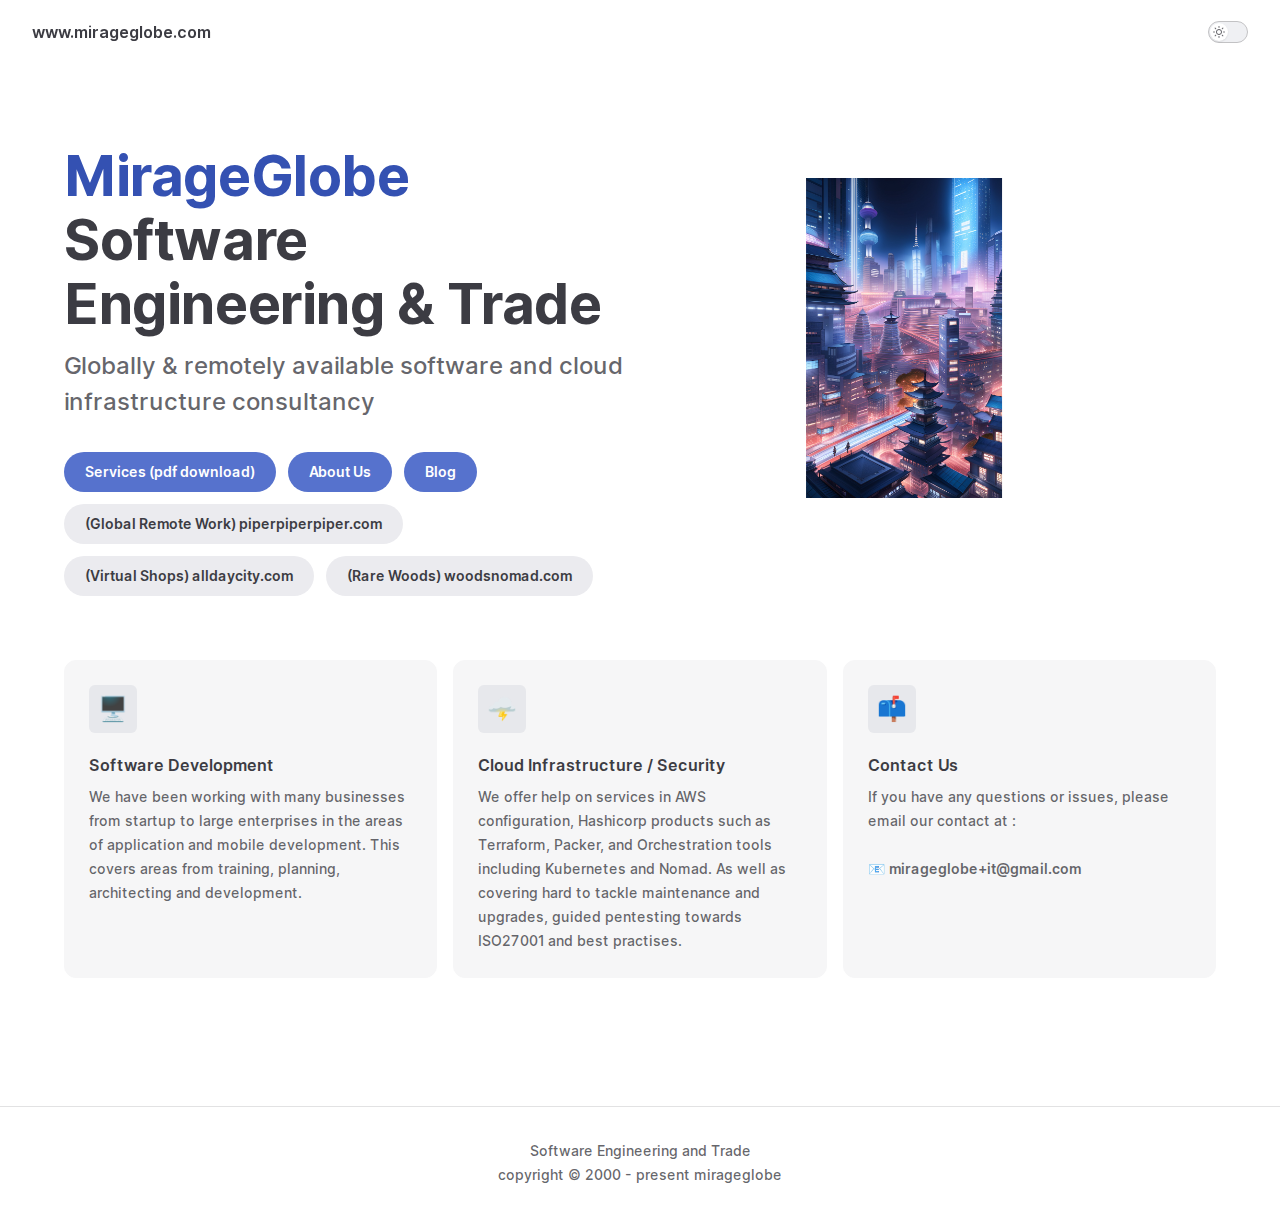
==== commit e21c573c: "update" ====
--- a/index.html
+++ b/index.html
@@ -3,33 +3,35 @@
   <head>
     <meta charset="utf-8">
     <meta name="viewport" content="width=device-width,initial-scale=1">
-    <title>www.mirageglobe.com | www.mirageglobe.com</title>
+    <title>www.mirageglobe.com</title>
     <meta name="description" content="mirageglobe.com provides software engineering and cloud infrastructure consultancy.">
-    <link rel="preload stylesheet" href="/assets/style.86867ec5.css" as="style">
+    <meta name="generator" content="VitePress v1.0.0-rc.42">
+    <link rel="preload stylesheet" href="/assets/style.Bi8IH1oi.css" as="style">
     
-    <script type="module" src="/assets/app.cfef4c28.js"></script>
-    <link rel="preload" href="/assets/inter-roman-latin.2ed14f66.woff2" as="font" type="font/woff2" crossorigin="">
-    <link rel="modulepreload" href="/assets/chunks/framework.f15d8f8c.js">
-    <link rel="modulepreload" href="/assets/chunks/theme.ee8790a1.js">
-    <link rel="modulepreload" href="/assets/index.md.2b416ab9.lean.js">
+    <script type="module" src="/assets/app.BKZpbpGT.js"></script>
+    <link rel="preload" href="/assets/inter-roman-latin.Bu8hRsVA.woff2" as="font" type="font/woff2" crossorigin="">
+    <link rel="modulepreload" href="/assets/chunks/framework.3e32Qaj4.js">
+    <link rel="modulepreload" href="/assets/chunks/theme.BNoLCMKz.js">
+    <link rel="modulepreload" href="/assets/index.md.BMoAa4qk.lean.js">
     <script async src="https://www.googletagmanager.com/gtag/js?id=G-5Q5VPQ7Y03"></script>
     <script>window.dataLayer=window.dataLayer||[];function gtag(){dataLayer.push(arguments)}gtag("js",new Date),gtag("config","G-5Q5VPQ7Y03");</script>
-    <script id="check-dark-light">(()=>{const e=localStorage.getItem("vitepress-theme-appearance")||"",a=window.matchMedia("(prefers-color-scheme: dark)").matches;(!e||e==="auto"?a:e==="dark")&&document.documentElement.classList.add("dark")})();</script>
+    <script id="check-dark-mode">(()=>{const e=localStorage.getItem("vitepress-theme-appearance")||"auto",a=window.matchMedia("(prefers-color-scheme: dark)").matches;(!e||e==="auto"?a:e==="dark")&&document.documentElement.classList.add("dark")})();</script>
+    <script id="check-mac-os">document.documentElement.classList.toggle("mac",/Mac|iPhone|iPod|iPad/i.test(navigator.platform));</script>
   </head>
   <body>
-    <div id="app"><div class="Layout" data-v-255ec12d><!--[--><!--]--><!--[--><span tabindex="-1" data-v-ae3e3f51></span><a href="#VPContent" class="VPSkipLink visually-hidden" data-v-ae3e3f51> Skip to content </a><!--]--><!----><header class="VPNav" data-v-255ec12d data-v-7e5bc4a5><div class="VPNavBar top" data-v-7e5bc4a5 data-v-0937f67c><div class="container" data-v-0937f67c><div class="title" data-v-0937f67c><div class="VPNavBarTitle" data-v-0937f67c data-v-86d1bed8><a class="title" href="/" data-v-86d1bed8><!--[--><!--]--><!----><!--[-->www.mirageglobe.com<!--]--><!--[--><!--]--></a></div></div><div class="content" data-v-0937f67c><div class="curtain" data-v-0937f67c></div><div class="content-body" data-v-0937f67c><!--[--><!--]--><div class="VPNavBarSearch search" style="--vp-meta-key:&#39;Meta&#39;;" data-v-0937f67c><!----></div><!----><!----><div class="VPNavBarAppearance appearance" data-v-0937f67c data-v-f6a63727><button class="VPSwitch VPSwitchAppearance" type="button" role="switch" title="toggle dark mode" aria-checked="false" data-v-f6a63727 data-v-82b282f1 data-v-f3c41672><span class="check" data-v-f3c41672><span class="icon" data-v-f3c41672><!--[--><svg xmlns="http://www.w3.org/2000/svg" aria-hidden="true" focusable="false" viewbox="0 0 24 24" class="sun" data-v-82b282f1><path d="M12,18c-3.3,0-6-2.7-6-6s2.7-6,6-6s6,2.7,6,6S15.3,18,12,18zM12,8c-2.2,0-4,1.8-4,4c0,2.2,1.8,4,4,4c2.2,0,4-1.8,4-4C16,9.8,14.2,8,12,8z"></path><path d="M12,4c-0.6,0-1-0.4-1-1V1c0-0.6,0.4-1,1-1s1,0.4,1,1v2C13,3.6,12.6,4,12,4z"></path><path d="M12,24c-0.6,0-1-0.4-1-1v-2c0-0.6,0.4-1,1-1s1,0.4,1,1v2C13,23.6,12.6,24,12,24z"></path><path d="M5.6,6.6c-0.3,0-0.5-0.1-0.7-0.3L3.5,4.9c-0.4-0.4-0.4-1,0-1.4s1-0.4,1.4,0l1.4,1.4c0.4,0.4,0.4,1,0,1.4C6.2,6.5,5.9,6.6,5.6,6.6z"></path><path d="M19.8,20.8c-0.3,0-0.5-0.1-0.7-0.3l-1.4-1.4c-0.4-0.4-0.4-1,0-1.4s1-0.4,1.4,0l1.4,1.4c0.4,0.4,0.4,1,0,1.4C20.3,20.7,20,20.8,19.8,20.8z"></path><path d="M3,13H1c-0.6,0-1-0.4-1-1s0.4-1,1-1h2c0.6,0,1,0.4,1,1S3.6,13,3,13z"></path><path d="M23,13h-2c-0.6,0-1-0.4-1-1s0.4-1,1-1h2c0.6,0,1,0.4,1,1S23.6,13,23,13z"></path><path d="M4.2,20.8c-0.3,0-0.5-0.1-0.7-0.3c-0.4-0.4-0.4-1,0-1.4l1.4-1.4c0.4-0.4,1-0.4,1.4,0s0.4,1,0,1.4l-1.4,1.4C4.7,20.7,4.5,20.8,4.2,20.8z"></path><path d="M18.4,6.6c-0.3,0-0.5-0.1-0.7-0.3c-0.4-0.4-0.4-1,0-1.4l1.4-1.4c0.4-0.4,1-0.4,1.4,0s0.4,1,0,1.4l-1.4,1.4C18.9,6.5,18.6,6.6,18.4,6.6z"></path></svg><svg xmlns="http://www.w3.org/2000/svg" aria-hidden="true" focusable="false" viewbox="0 0 24 24" class="moon" data-v-82b282f1><path d="M12.1,22c-0.3,0-0.6,0-0.9,0c-5.5-0.5-9.5-5.4-9-10.9c0.4-4.8,4.2-8.6,9-9c0.4,0,0.8,0.2,1,0.5c0.2,0.3,0.2,0.8-0.1,1.1c-2,2.7-1.4,6.4,1.3,8.4c2.1,1.6,5,1.6,7.1,0c0.3-0.2,0.7-0.3,1.1-0.1c0.3,0.2,0.5,0.6,0.5,1c-0.2,2.7-1.5,5.1-3.6,6.8C16.6,21.2,14.4,22,12.1,22zM9.3,4.4c-2.9,1-5,3.6-5.2,6.8c-0.4,4.4,2.8,8.3,7.2,8.7c2.1,0.2,4.2-0.4,5.8-1.8c1.1-0.9,1.9-2.1,2.4-3.4c-2.5,0.9-5.3,0.5-7.5-1.1C9.2,11.4,8.1,7.7,9.3,4.4z"></path></svg><!--]--></span></span></button></div><!----><div class="VPFlyout VPNavBarExtra extra" data-v-0937f67c data-v-40855f84 data-v-a7b5672a><button type="button" class="button" aria-haspopup="true" aria-expanded="false" aria-label="extra navigation" data-v-a7b5672a><svg xmlns="http://www.w3.org/2000/svg" aria-hidden="true" focusable="false" viewbox="0 0 24 24" class="icon" data-v-a7b5672a><circle cx="12" cy="12" r="2"></circle><circle cx="19" cy="12" r="2"></circle><circle cx="5" cy="12" r="2"></circle></svg></button><div class="menu" data-v-a7b5672a><div class="VPMenu" data-v-a7b5672a data-v-e7ea1737><!----><!--[--><!--[--><!----><div class="group" data-v-40855f84><div class="item appearance" data-v-40855f84><p class="label" data-v-40855f84>Appearance</p><div class="appearance-action" data-v-40855f84><button class="VPSwitch VPSwitchAppearance" type="button" role="switch" title="toggle dark mode" aria-checked="false" data-v-40855f84 data-v-82b282f1 data-v-f3c41672><span class="check" data-v-f3c41672><span class="icon" data-v-f3c41672><!--[--><svg xmlns="http://www.w3.org/2000/svg" aria-hidden="true" focusable="false" viewbox="0 0 24 24" class="sun" data-v-82b282f1><path d="M12,18c-3.3,0-6-2.7-6-6s2.7-6,6-6s6,2.7,6,6S15.3,18,12,18zM12,8c-2.2,0-4,1.8-4,4c0,2.2,1.8,4,4,4c2.2,0,4-1.8,4-4C16,9.8,14.2,8,12,8z"></path><path d="M12,4c-0.6,0-1-0.4-1-1V1c0-0.6,0.4-1,1-1s1,0.4,1,1v2C13,3.6,12.6,4,12,4z"></path><path d="M12,24c-0.6,0-1-0.4-1-1v-2c0-0.6,0.4-1,1-1s1,0.4,1,1v2C13,23.6,12.6,24,12,24z"></path><path d="M5.6,6.6c-0.3,0-0.5-0.1-0.7-0.3L3.5,4.9c-0.4-0.4-0.4-1,0-1.4s1-0.4,1.4,0l1.4,1.4c0.4,0.4,0.4,1,0,1.4C6.2,6.5,5.9,6.6,5.6,6.6z"></path><path d="M19.8,20.8c-0.3,0-0.5-0.1-0.7-0.3l-1.4-1.4c-0.4-0.4-0.4-1,0-1.4s1-0.4,1.4,0l1.4,1.4c0.4,0.4,0.4,1,0,1.4C20.3,20.7,20,20.8,19.8,20.8z"></path><path d="M3,13H1c-0.6,0-1-0.4-1-1s0.4-1,1-1h2c0.6,0,1,0.4,1,1S3.6,13,3,13z"></path><path d="M23,13h-2c-0.6,0-1-0.4-1-1s0.4-1,1-1h2c0.6,0,1,0.4,1,1S23.6,13,23,13z"></path><path d="M4.2,20.8c-0.3,0-0.5-0.1-0.7-0.3c-0.4-0.4-0.4-1,0-1.4l1.4-1.4c0.4-0.4,1-0.4,1.4,0s0.4,1,0,1.4l-1.4,1.4C4.7,20.7,4.5,20.8,4.2,20.8z"></path><path d="M18.4,6.6c-0.3,0-0.5-0.1-0.7-0.3c-0.4-0.4-0.4-1,0-1.4l1.4-1.4c0.4-0.4,1-0.4,1.4,0s0.4,1,0,1.4l-1.4,1.4C18.9,6.5,18.6,6.6,18.4,6.6z"></path></svg><svg xmlns="http://www.w3.org/2000/svg" aria-hidden="true" focusable="false" viewbox="0 0 24 24" class="moon" data-v-82b282f1><path d="M12.1,22c-0.3,0-0.6,0-0.9,0c-5.5-0.5-9.5-5.4-9-10.9c0.4-4.8,4.2-8.6,9-9c0.4,0,0.8,0.2,1,0.5c0.2,0.3,0.2,0.8-0.1,1.1c-2,2.7-1.4,6.4,1.3,8.4c2.1,1.6,5,1.6,7.1,0c0.3-0.2,0.7-0.3,1.1-0.1c0.3,0.2,0.5,0.6,0.5,1c-0.2,2.7-1.5,5.1-3.6,6.8C16.6,21.2,14.4,22,12.1,22zM9.3,4.4c-2.9,1-5,3.6-5.2,6.8c-0.4,4.4,2.8,8.3,7.2,8.7c2.1,0.2,4.2-0.4,5.8-1.8c1.1-0.9,1.9-2.1,2.4-3.4c-2.5,0.9-5.3,0.5-7.5-1.1C9.2,11.4,8.1,7.7,9.3,4.4z"></path></svg><!--]--></span></span></button></div></div></div><!----><!--]--><!--]--></div></div></div><!--[--><!--]--><button type="button" class="VPNavBarHamburger hamburger" aria-label="mobile navigation" aria-expanded="false" aria-controls="VPNavScreen" data-v-0937f67c data-v-e5dd9c1c><span class="container" data-v-e5dd9c1c><span class="top" data-v-e5dd9c1c></span><span class="middle" data-v-e5dd9c1c></span><span class="bottom" data-v-e5dd9c1c></span></span></button></div></div></div></div><!----></header><!----><!----><div class="VPContent is-home" id="VPContent" data-v-255ec12d data-v-669faec9><div class="VPHome" data-v-669faec9 data-v-d82743a8><!--[--><!--]--><div class="VPHero has-image VPHomeHero" data-v-d82743a8 data-v-da5d1713><div class="container" data-v-da5d1713><div class="main" data-v-da5d1713><!--[--><h1 class="name" data-v-da5d1713><span class="clip" data-v-da5d1713>MirageGlobe</span></h1><p class="text" data-v-da5d1713>Software Engineering & Trade</p><p class="tagline" data-v-da5d1713>Globally & remotely available software and cloud infrastructure consultancy</p><!--]--><div class="actions" data-v-da5d1713><!--[--><div class="action" data-v-da5d1713><a class="VPButton medium brand" href="/mirageglobe-it-services.pdf" target="_blank" rel="noreferrer" data-v-da5d1713 data-v-567ba664>Services (pdf download)</a></div><div class="action" data-v-da5d1713><a class="VPButton medium brand" href="/about.html" data-v-da5d1713 data-v-567ba664>About Us</a></div><div class="action" data-v-da5d1713><a class="VPButton medium brand" href="https://sites.alldaycity.com/mirageglobe" target="_blank" rel="noreferrer" data-v-da5d1713 data-v-567ba664>Blog</a></div><div class="action" data-v-da5d1713><a class="VPButton medium alt" href="https://www.piperpiperpiper.com" target="_blank" rel="noreferrer" data-v-da5d1713 data-v-567ba664>(Global Remote Work) piperpiperpiper.com</a></div><div class="action" data-v-da5d1713><a class="VPButton medium alt" href="https://www.alldaycity.com" target="_blank" rel="noreferrer" data-v-da5d1713 data-v-567ba664>(Virtual Shops) alldaycity.com</a></div><div class="action" data-v-da5d1713><a class="VPButton medium alt" href="https://www.woodsnomad.com" target="_blank" rel="noreferrer" data-v-da5d1713 data-v-567ba664>(Rare Woods) woodsnomad.com</a></div><!--]--></div></div><div class="image" data-v-da5d1713><div class="image-container" data-v-da5d1713><div class="image-bg" data-v-da5d1713></div><!--[--><!--[--><img class="VPImage image-src" src="/hero01.png" alt="VitePress" data-v-8426fc1a><!--]--><!--]--></div></div></div></div><!--[--><!--]--><!--[--><!--]--><div class="VPFeatures VPHomeFeatures" data-v-d82743a8 data-v-39646fad><div class="container" data-v-39646fad><div class="items" data-v-39646fad><!--[--><div class="grid-3 item" data-v-39646fad><div class="VPLink no-icon VPFeature" data-v-39646fad data-v-33086751><!--[--><article class="box" data-v-33086751><div class="icon" data-v-33086751>🖥</div><h2 class="title" data-v-33086751>Software Development</h2><p class="details" data-v-33086751>We have been working with many businesses from startup to large
+    <div id="app"><div class="Layout" data-v-9fb4d8aa><!--[--><!--]--><!--[--><span tabindex="-1" data-v-e676f1c7></span><a href="#VPContent" class="VPSkipLink visually-hidden" data-v-e676f1c7> Skip to content </a><!--]--><!----><header class="VPNav" data-v-9fb4d8aa data-v-6109c139><div class="VPNavBar top" data-v-6109c139 data-v-24549bec><div class="wrapper" data-v-24549bec><div class="container" data-v-24549bec><div class="title" data-v-24549bec><div class="VPNavBarTitle" data-v-24549bec data-v-a7bc8cff><a class="title" href="/" data-v-a7bc8cff><!--[--><!--]--><!----><span data-v-a7bc8cff>www.mirageglobe.com</span><!--[--><!--]--></a></div></div><div class="content" data-v-24549bec><div class="content-body" data-v-24549bec><!--[--><!--]--><div class="VPNavBarSearch search" data-v-24549bec><!----></div><!----><!----><div class="VPNavBarAppearance appearance" data-v-24549bec data-v-fcb46b5b><button class="VPSwitch VPSwitchAppearance" type="button" role="switch" title="Switch to dark theme" aria-checked="false" data-v-fcb46b5b data-v-f73532ea data-v-4718f061><span class="check" data-v-4718f061><span class="icon" data-v-4718f061><!--[--><svg xmlns="http://www.w3.org/2000/svg" aria-hidden="true" focusable="false" viewbox="0 0 24 24" class="sun" data-v-f73532ea><path d="M12,18c-3.3,0-6-2.7-6-6s2.7-6,6-6s6,2.7,6,6S15.3,18,12,18zM12,8c-2.2,0-4,1.8-4,4c0,2.2,1.8,4,4,4c2.2,0,4-1.8,4-4C16,9.8,14.2,8,12,8z"></path><path d="M12,4c-0.6,0-1-0.4-1-1V1c0-0.6,0.4-1,1-1s1,0.4,1,1v2C13,3.6,12.6,4,12,4z"></path><path d="M12,24c-0.6,0-1-0.4-1-1v-2c0-0.6,0.4-1,1-1s1,0.4,1,1v2C13,23.6,12.6,24,12,24z"></path><path d="M5.6,6.6c-0.3,0-0.5-0.1-0.7-0.3L3.5,4.9c-0.4-0.4-0.4-1,0-1.4s1-0.4,1.4,0l1.4,1.4c0.4,0.4,0.4,1,0,1.4C6.2,6.5,5.9,6.6,5.6,6.6z"></path><path d="M19.8,20.8c-0.3,0-0.5-0.1-0.7-0.3l-1.4-1.4c-0.4-0.4-0.4-1,0-1.4s1-0.4,1.4,0l1.4,1.4c0.4,0.4,0.4,1,0,1.4C20.3,20.7,20,20.8,19.8,20.8z"></path><path d="M3,13H1c-0.6,0-1-0.4-1-1s0.4-1,1-1h2c0.6,0,1,0.4,1,1S3.6,13,3,13z"></path><path d="M23,13h-2c-0.6,0-1-0.4-1-1s0.4-1,1-1h2c0.6,0,1,0.4,1,1S23.6,13,23,13z"></path><path d="M4.2,20.8c-0.3,0-0.5-0.1-0.7-0.3c-0.4-0.4-0.4-1,0-1.4l1.4-1.4c0.4-0.4,1-0.4,1.4,0s0.4,1,0,1.4l-1.4,1.4C4.7,20.7,4.5,20.8,4.2,20.8z"></path><path d="M18.4,6.6c-0.3,0-0.5-0.1-0.7-0.3c-0.4-0.4-0.4-1,0-1.4l1.4-1.4c0.4-0.4,1-0.4,1.4,0s0.4,1,0,1.4l-1.4,1.4C18.9,6.5,18.6,6.6,18.4,6.6z"></path></svg><svg xmlns="http://www.w3.org/2000/svg" aria-hidden="true" focusable="false" viewbox="0 0 24 24" class="moon" data-v-f73532ea><path d="M12.1,22c-0.3,0-0.6,0-0.9,0c-5.5-0.5-9.5-5.4-9-10.9c0.4-4.8,4.2-8.6,9-9c0.4,0,0.8,0.2,1,0.5c0.2,0.3,0.2,0.8-0.1,1.1c-2,2.7-1.4,6.4,1.3,8.4c2.1,1.6,5,1.6,7.1,0c0.3-0.2,0.7-0.3,1.1-0.1c0.3,0.2,0.5,0.6,0.5,1c-0.2,2.7-1.5,5.1-3.6,6.8C16.6,21.2,14.4,22,12.1,22zM9.3,4.4c-2.9,1-5,3.6-5.2,6.8c-0.4,4.4,2.8,8.3,7.2,8.7c2.1,0.2,4.2-0.4,5.8-1.8c1.1-0.9,1.9-2.1,2.4-3.4c-2.5,0.9-5.3,0.5-7.5-1.1C9.2,11.4,8.1,7.7,9.3,4.4z"></path></svg><!--]--></span></span></button></div><!----><div class="VPFlyout VPNavBarExtra extra" data-v-24549bec data-v-70e16a6a data-v-d54f0968><button type="button" class="button" aria-haspopup="true" aria-expanded="false" aria-label="extra navigation" data-v-d54f0968><svg xmlns="http://www.w3.org/2000/svg" aria-hidden="true" focusable="false" viewbox="0 0 24 24" class="icon" data-v-d54f0968><circle cx="12" cy="12" r="2"></circle><circle cx="19" cy="12" r="2"></circle><circle cx="5" cy="12" r="2"></circle></svg></button><div class="menu" data-v-d54f0968><div class="VPMenu" data-v-d54f0968 data-v-018dc71c><!----><!--[--><!--[--><!----><div class="group" data-v-70e16a6a><div class="item appearance" data-v-70e16a6a><p class="label" data-v-70e16a6a>Appearance</p><div class="appearance-action" data-v-70e16a6a><button class="VPSwitch VPSwitchAppearance" type="button" role="switch" title="Switch to dark theme" aria-checked="false" data-v-70e16a6a data-v-f73532ea data-v-4718f061><span class="check" data-v-4718f061><span class="icon" data-v-4718f061><!--[--><svg xmlns="http://www.w3.org/2000/svg" aria-hidden="true" focusable="false" viewbox="0 0 24 24" class="sun" data-v-f73532ea><path d="M12,18c-3.3,0-6-2.7-6-6s2.7-6,6-6s6,2.7,6,6S15.3,18,12,18zM12,8c-2.2,0-4,1.8-4,4c0,2.2,1.8,4,4,4c2.2,0,4-1.8,4-4C16,9.8,14.2,8,12,8z"></path><path d="M12,4c-0.6,0-1-0.4-1-1V1c0-0.6,0.4-1,1-1s1,0.4,1,1v2C13,3.6,12.6,4,12,4z"></path><path d="M12,24c-0.6,0-1-0.4-1-1v-2c0-0.6,0.4-1,1-1s1,0.4,1,1v2C13,23.6,12.6,24,12,24z"></path><path d="M5.6,6.6c-0.3,0-0.5-0.1-0.7-0.3L3.5,4.9c-0.4-0.4-0.4-1,0-1.4s1-0.4,1.4,0l1.4,1.4c0.4,0.4,0.4,1,0,1.4C6.2,6.5,5.9,6.6,5.6,6.6z"></path><path d="M19.8,20.8c-0.3,0-0.5-0.1-0.7-0.3l-1.4-1.4c-0.4-0.4-0.4-1,0-1.4s1-0.4,1.4,0l1.4,1.4c0.4,0.4,0.4,1,0,1.4C20.3,20.7,20,20.8,19.8,20.8z"></path><path d="M3,13H1c-0.6,0-1-0.4-1-1s0.4-1,1-1h2c0.6,0,1,0.4,1,1S3.6,13,3,13z"></path><path d="M23,13h-2c-0.6,0-1-0.4-1-1s0.4-1,1-1h2c0.6,0,1,0.4,1,1S23.6,13,23,13z"></path><path d="M4.2,20.8c-0.3,0-0.5-0.1-0.7-0.3c-0.4-0.4-0.4-1,0-1.4l1.4-1.4c0.4-0.4,1-0.4,1.4,0s0.4,1,0,1.4l-1.4,1.4C4.7,20.7,4.5,20.8,4.2,20.8z"></path><path d="M18.4,6.6c-0.3,0-0.5-0.1-0.7-0.3c-0.4-0.4-0.4-1,0-1.4l1.4-1.4c0.4-0.4,1-0.4,1.4,0s0.4,1,0,1.4l-1.4,1.4C18.9,6.5,18.6,6.6,18.4,6.6z"></path></svg><svg xmlns="http://www.w3.org/2000/svg" aria-hidden="true" focusable="false" viewbox="0 0 24 24" class="moon" data-v-f73532ea><path d="M12.1,22c-0.3,0-0.6,0-0.9,0c-5.5-0.5-9.5-5.4-9-10.9c0.4-4.8,4.2-8.6,9-9c0.4,0,0.8,0.2,1,0.5c0.2,0.3,0.2,0.8-0.1,1.1c-2,2.7-1.4,6.4,1.3,8.4c2.1,1.6,5,1.6,7.1,0c0.3-0.2,0.7-0.3,1.1-0.1c0.3,0.2,0.5,0.6,0.5,1c-0.2,2.7-1.5,5.1-3.6,6.8C16.6,21.2,14.4,22,12.1,22zM9.3,4.4c-2.9,1-5,3.6-5.2,6.8c-0.4,4.4,2.8,8.3,7.2,8.7c2.1,0.2,4.2-0.4,5.8-1.8c1.1-0.9,1.9-2.1,2.4-3.4c-2.5,0.9-5.3,0.5-7.5-1.1C9.2,11.4,8.1,7.7,9.3,4.4z"></path></svg><!--]--></span></span></button></div></div></div><!----><!--]--><!--]--></div></div></div><!--[--><!--]--><button type="button" class="VPNavBarHamburger hamburger" aria-label="mobile navigation" aria-expanded="false" aria-controls="VPNavScreen" data-v-24549bec data-v-52f1d130><span class="container" data-v-52f1d130><span class="top" data-v-52f1d130></span><span class="middle" data-v-52f1d130></span><span class="bottom" data-v-52f1d130></span></span></button></div></div></div></div><div class="divider" data-v-24549bec><div class="divider-line" data-v-24549bec></div></div></div><!----></header><!----><!----><div class="VPContent is-home" id="VPContent" data-v-9fb4d8aa data-v-efb22fbc><div class="VPHome" data-v-efb22fbc data-v-395773e3><!--[--><!--]--><div class="VPHero has-image VPHomeHero" data-v-395773e3 data-v-e231ed81><div class="container" data-v-e231ed81><div class="main" data-v-e231ed81><!--[--><!--]--><!--[--><h1 class="name" data-v-e231ed81><span class="clip" data-v-e231ed81>MirageGlobe</span></h1><p class="text" data-v-e231ed81>Software Engineering & Trade</p><p class="tagline" data-v-e231ed81>Globally & remotely available software and cloud infrastructure consultancy</p><!--]--><!--[--><!--]--><div class="actions" data-v-e231ed81><!--[--><div class="action" data-v-e231ed81><a class="VPButton medium brand" href="pathname:///mirageglobe-it-services.pdf" target="_blank" rel="noreferrer" data-v-e231ed81 data-v-f37e6e48>Services (pdf download)</a></div><div class="action" data-v-e231ed81><a class="VPButton medium brand" href="/about.html" data-v-e231ed81 data-v-f37e6e48>About Us</a></div><div class="action" data-v-e231ed81><a class="VPButton medium brand" href="https://sites.alldaycity.com/mirageglobe" target="_blank" rel="noreferrer" data-v-e231ed81 data-v-f37e6e48>Blog</a></div><div class="action" data-v-e231ed81><a class="VPButton medium alt" href="https://www.piperpiperpiper.com" target="_blank" rel="noreferrer" data-v-e231ed81 data-v-f37e6e48>(Global Remote Work) piperpiperpiper.com</a></div><div class="action" data-v-e231ed81><a class="VPButton medium alt" href="https://www.alldaycity.com" target="_blank" rel="noreferrer" data-v-e231ed81 data-v-f37e6e48>(Virtual Shops) alldaycity.com</a></div><div class="action" data-v-e231ed81><a class="VPButton medium alt" href="https://www.woodsnomad.com" target="_blank" rel="noreferrer" data-v-e231ed81 data-v-f37e6e48>(Rare Woods) woodsnomad.com</a></div><!--]--></div><!--[--><!--]--></div><div class="image" data-v-e231ed81><div class="image-container" data-v-e231ed81><div class="image-bg" data-v-e231ed81></div><!--[--><!--[--><img class="VPImage image-src" src="/hero01.png" alt="VitePress" data-v-5ccb955e><!--]--><!--]--></div></div></div></div><!--[--><!--]--><!--[--><!--]--><div class="VPFeatures VPHomeFeatures" data-v-395773e3 data-v-36561af9><div class="container" data-v-36561af9><div class="items" data-v-36561af9><!--[--><div class="grid-3 item" data-v-36561af9><div class="VPLink no-icon VPFeature" data-v-36561af9 data-v-f913ff67><!--[--><article class="box" data-v-f913ff67><div class="icon" data-v-f913ff67>🖥</div><h2 class="title" data-v-f913ff67>Software Development</h2><p class="details" data-v-f913ff67>We have been working with many businesses from startup to large
 enterprises in the areas of application and mobile development. This
 covers areas from training, planning, architecting and development.
-</p><!----></article><!--]--></div></div><div class="grid-3 item" data-v-39646fad><div class="VPLink no-icon VPFeature" data-v-39646fad data-v-33086751><!--[--><article class="box" data-v-33086751><div class="icon" data-v-33086751>🌩</div><h2 class="title" data-v-33086751>Cloud Infrastructure / Security</h2><p class="details" data-v-33086751>We offer help on services in AWS configuration, Hashicorp products such
+</p><!----></article><!--]--></div></div><div class="grid-3 item" data-v-36561af9><div class="VPLink no-icon VPFeature" data-v-36561af9 data-v-f913ff67><!--[--><article class="box" data-v-f913ff67><div class="icon" data-v-f913ff67>🌩</div><h2 class="title" data-v-f913ff67>Cloud Infrastructure / Security</h2><p class="details" data-v-f913ff67>We offer help on services in AWS configuration, Hashicorp products such
 as Terraform, Packer, and Orchestration tools including Kubernetes and
 Nomad. As well as covering hard to tackle maintenance and upgrades,
 guided pentesting towards ISO27001 and best practises.
-</p><!----></article><!--]--></div></div><div class="grid-3 item" data-v-39646fad><div class="VPLink no-icon VPFeature" data-v-39646fad data-v-33086751><!--[--><article class="box" data-v-33086751><div class="icon" data-v-33086751>📫</div><h2 class="title" data-v-33086751>Contact Us</h2><p class="details" data-v-33086751>If you have any questions or issues, please email our contact at :
+</p><!----></article><!--]--></div></div><div class="grid-3 item" data-v-36561af9><div class="VPLink no-icon VPFeature" data-v-36561af9 data-v-f913ff67><!--[--><article class="box" data-v-f913ff67><div class="icon" data-v-f913ff67>📫</div><h2 class="title" data-v-f913ff67>Contact Us</h2><p class="details" data-v-f913ff67>If you have any questions or issues, please email our contact at :
 </br>
 </br>
 📧 <strong>mirageglobe+it@gmail.com</strong>
-</p><!----></article><!--]--></div></div><!--]--></div></div></div><!--[--><!--]--><div style="position:relative;" data-v-d82743a8><div></div></div></div></div><footer class="VPFooter" data-v-255ec12d data-v-e03eb2e1><div class="container" data-v-e03eb2e1><p class="message" data-v-e03eb2e1>Software Engineering and Trade</p><p class="copyright" data-v-e03eb2e1>copyright © 2000 - present mirageglobe</p></div></footer><!--[--><!--]--></div></div>
-    <script>window.__VP_HASH_MAP__=JSON.parse("{\"about.md\":\"e3f10e17\",\"index.md\":\"2b416ab9\"}");window.__VP_SITE_DATA__=JSON.parse("{\"lang\":\"en-GB\",\"dir\":\"ltr\",\"title\":\"www.mirageglobe.com\",\"description\":\"mirageglobe.com provides software engineering and cloud infrastructure consultancy.\",\"base\":\"/\",\"head\":[],\"appearance\":true,\"themeConfig\":{\"footer\":{\"message\":\"Software Engineering and Trade\",\"copyright\":\"copyright © 2000 - present mirageglobe\"}},\"locales\":{},\"scrollOffset\":90,\"cleanUrls\":false}");</script>
+</p><!----></article><!--]--></div></div><!--]--></div></div></div><!--[--><!--]--><div style="position:relative;" data-v-395773e3><div></div></div></div></div><footer class="VPFooter" data-v-9fb4d8aa data-v-83866e18><div class="container" data-v-83866e18><p class="message" data-v-83866e18>Software Engineering and Trade</p><p class="copyright" data-v-83866e18>copyright © 2000 - present mirageglobe</p></div></footer><!--[--><!--]--></div></div>
+    <script>window.__VP_HASH_MAP__=JSON.parse("{\"privacy.md\":\"Jga9xOiy\",\"index.md\":\"BMoAa4qk\",\"about.md\":\"BB80ZmK2\"}");window.__VP_SITE_DATA__=JSON.parse("{\"lang\":\"en-GB\",\"dir\":\"ltr\",\"title\":\"www.mirageglobe.com\",\"description\":\"mirageglobe.com provides software engineering and cloud infrastructure consultancy.\",\"base\":\"/\",\"head\":[],\"router\":{\"prefetchLinks\":true},\"appearance\":true,\"themeConfig\":{\"footer\":{\"message\":\"Software Engineering and Trade\",\"copyright\":\"copyright © 2000 - present mirageglobe\"}},\"locales\":{},\"scrollOffset\":134,\"cleanUrls\":false}");</script>
     
   </body>
 </html>--- a/assets/style.Bi8IH1oi.css
+++ b/assets/style.Bi8IH1oi.css
@@ -0,0 +1 @@
+@font-face{font-family:Inter var;font-weight:100 900;font-display:swap;font-style:normal;font-named-instance:"Regular";src:url(/assets/inter-roman-cyrillic.CMhn1ESj.woff2) format("woff2");unicode-range:U+0301,U+0400-045F,U+0490-0491,U+04B0-04B1,U+2116}@font-face{font-family:Inter var;font-weight:100 900;font-display:swap;font-style:normal;font-named-instance:"Regular";src:url(/assets/inter-roman-cyrillic-ext.DxP3Awbn.woff2) format("woff2");unicode-range:U+0460-052F,U+1C80-1C88,U+20B4,U+2DE0-2DFF,U+A640-A69F,U+FE2E-FE2F}@font-face{font-family:Inter var;font-weight:100 900;font-display:swap;font-style:normal;font-named-instance:"Regular";src:url(/assets/inter-roman-greek.JvnBZ4YD.woff2) format("woff2");unicode-range:U+0370-03FF}@font-face{font-family:Inter var;font-weight:100 900;font-display:swap;font-style:normal;font-named-instance:"Regular";src:url(/assets/inter-roman-greek-ext.D0mI3NpI.woff2) format("woff2");unicode-range:U+1F00-1FFF}@font-face{font-family:Inter var;font-weight:100 900;font-display:swap;font-style:normal;font-named-instance:"Regular";src:url(/assets/inter-roman-latin.Bu8hRsVA.woff2) format("woff2");unicode-range:U+0000-00FF,U+0131,U+0152-0153,U+02BB-02BC,U+02C6,U+02DA,U+02DC,U+2000-206F,U+2074,U+20AC,U+2122,U+2191,U+2193,U+2212,U+2215,U+FEFF,U+FFFD}@font-face{font-family:Inter var;font-weight:100 900;font-display:swap;font-style:normal;font-named-instance:"Regular";src:url(/assets/inter-roman-latin-ext.ZlYT4o7i.woff2) format("woff2");unicode-range:U+0100-024F,U+0259,U+1E00-1EFF,U+2020,U+20A0-20AB,U+20AD-20CF,U+2113,U+2C60-2C7F,U+A720-A7FF}@font-face{font-family:Inter var;font-weight:100 900;font-display:swap;font-style:normal;font-named-instance:"Regular";src:url(/assets/inter-roman-vietnamese.ClpjcLMQ.woff2) format("woff2");unicode-range:U+0102-0103,U+0110-0111,U+0128-0129,U+0168-0169,U+01A0-01A1,U+01AF-01B0,U+1EA0-1EF9,U+20AB}@font-face{font-family:Inter var;font-weight:100 900;font-display:swap;font-style:italic;font-named-instance:"Italic";src:url(/assets/inter-italic-cyrillic.D6csxwjC.woff2) format("woff2");unicode-range:U+0301,U+0400-045F,U+0490-0491,U+04B0-04B1,U+2116}@font-face{font-family:Inter var;font-weight:100 900;font-display:swap;font-style:italic;font-named-instance:"Italic";src:url(/assets/inter-italic-cyrillic-ext.5XJwZIOp.woff2) format("woff2");unicode-range:U+0460-052F,U+1C80-1C88,U+20B4,U+2DE0-2DFF,U+A640-A69F,U+FE2E-FE2F}@font-face{font-family:Inter var;font-weight:100 900;font-display:swap;font-style:italic;font-named-instance:"Italic";src:url(/assets/inter-italic-greek.9J96vYpw.woff2) format("woff2");unicode-range:U+0370-03FF}@font-face{font-family:Inter var;font-weight:100 900;font-display:swap;font-style:italic;font-named-instance:"Italic";src:url(/assets/inter-italic-greek-ext.CHOfFY1k.woff2) format("woff2");unicode-range:U+1F00-1FFF}@font-face{font-family:Inter var;font-weight:100 900;font-display:swap;font-style:italic;font-named-instance:"Italic";src:url(/assets/inter-italic-latin.DbsTr1gm.woff2) format("woff2");unicode-range:U+0000-00FF,U+0131,U+0152-0153,U+02BB-02BC,U+02C6,U+02DA,U+02DC,U+2000-206F,U+2074,U+20AC,U+2122,U+2191,U+2193,U+2212,U+2215,U+FEFF,U+FFFD}@font-face{font-family:Inter var;font-weight:100 900;font-display:swap;font-style:italic;font-named-instance:"Italic";src:url(/assets/inter-italic-latin-ext.BGcWXLrn.woff2) format("woff2");unicode-range:U+0100-024F,U+0259,U+1E00-1EFF,U+2020,U+20A0-20AB,U+20AD-20CF,U+2113,U+2C60-2C7F,U+A720-A7FF}@font-face{font-family:Inter var;font-weight:100 900;font-display:swap;font-style:italic;font-named-instance:"Italic";src:url(/assets/inter-italic-vietnamese.DHNAd7Wr.woff2) format("woff2");unicode-range:U+0102-0103,U+0110-0111,U+0128-0129,U+0168-0169,U+01A0-01A1,U+01AF-01B0,U+1EA0-1EF9,U+20AB}@font-face{font-family:Chinese Quotes;src:local("PingFang SC Regular"),local("PingFang SC"),local("SimHei"),local("Source Han Sans SC");unicode-range:U+2018,U+2019,U+201C,U+201D}:root{--vp-c-white: #ffffff;--vp-c-black: #000000;--vp-c-neutral: var(--vp-c-black);--vp-c-neutral-inverse: var(--vp-c-white)}.dark{--vp-c-neutral: var(--vp-c-white);--vp-c-neutral-inverse: var(--vp-c-black)}:root{--vp-c-gray-1: #dddde3;--vp-c-gray-2: #e4e4e9;--vp-c-gray-3: #ebebef;--vp-c-gray-soft: rgba(142, 150, 170, .14);--vp-c-indigo-1: #3451b2;--vp-c-indigo-2: #3a5ccc;--vp-c-indigo-3: #5672cd;--vp-c-indigo-soft: rgba(100, 108, 255, .14);--vp-c-purple-1: #6f42c1;--vp-c-purple-2: #7e4cc9;--vp-c-purple-3: #8e5cd9;--vp-c-purple-soft: rgba(159, 122, 234, .14);--vp-c-green-1: #18794e;--vp-c-green-2: #299764;--vp-c-green-3: #30a46c;--vp-c-green-soft: rgba(16, 185, 129, .14);--vp-c-yellow-1: #915930;--vp-c-yellow-2: #946300;--vp-c-yellow-3: #9f6a00;--vp-c-yellow-soft: rgba(234, 179, 8, .14);--vp-c-red-1: #b8272c;--vp-c-red-2: #d5393e;--vp-c-red-3: #e0575b;--vp-c-red-soft: rgba(244, 63, 94, .14);--vp-c-sponsor: #db2777}.dark{--vp-c-gray-1: #515c67;--vp-c-gray-2: #414853;--vp-c-gray-3: #32363f;--vp-c-gray-soft: rgba(101, 117, 133, .16);--vp-c-indigo-1: #a8b1ff;--vp-c-indigo-2: #5c73e7;--vp-c-indigo-3: #3e63dd;--vp-c-indigo-soft: rgba(100, 108, 255, .16);--vp-c-purple-1: #c8abfa;--vp-c-purple-2: #a879e6;--vp-c-purple-3: #8e5cd9;--vp-c-purple-soft: rgba(159, 122, 234, .16);--vp-c-green-1: #3dd68c;--vp-c-green-2: #30a46c;--vp-c-green-3: #298459;--vp-c-green-soft: rgba(16, 185, 129, .16);--vp-c-yellow-1: #f9b44e;--vp-c-yellow-2: #da8b17;--vp-c-yellow-3: #a46a0a;--vp-c-yellow-soft: rgba(234, 179, 8, .16);--vp-c-red-1: #f66f81;--vp-c-red-2: #f14158;--vp-c-red-3: #b62a3c;--vp-c-red-soft: rgba(244, 63, 94, .16)}:root{--vp-c-bg: #ffffff;--vp-c-bg-alt: #f6f6f7;--vp-c-bg-elv: #ffffff;--vp-c-bg-soft: #f6f6f7}.dark{--vp-c-bg: #1b1b1f;--vp-c-bg-alt: #161618;--vp-c-bg-elv: #202127;--vp-c-bg-soft: #202127}:root{--vp-c-border: #c2c2c4;--vp-c-divider: #e2e2e3;--vp-c-gutter: #e2e2e3}.dark{--vp-c-border: #3c3f44;--vp-c-divider: #2e2e32;--vp-c-gutter: #000000}:root{--vp-c-text-1: rgba(60, 60, 67);--vp-c-text-2: rgba(60, 60, 67, .78);--vp-c-text-3: rgba(60, 60, 67, .56)}.dark{--vp-c-text-1: rgba(255, 255, 245, .86);--vp-c-text-2: rgba(235, 235, 245, .6);--vp-c-text-3: rgba(235, 235, 245, .38)}:root{--vp-c-default-1: var(--vp-c-gray-1);--vp-c-default-2: var(--vp-c-gray-2);--vp-c-default-3: var(--vp-c-gray-3);--vp-c-default-soft: var(--vp-c-gray-soft);--vp-c-brand-1: var(--vp-c-indigo-1);--vp-c-brand-2: var(--vp-c-indigo-2);--vp-c-brand-3: var(--vp-c-indigo-3);--vp-c-brand-soft: var(--vp-c-indigo-soft);--vp-c-brand: var(--vp-c-brand-1);--vp-c-tip-1: var(--vp-c-brand-1);--vp-c-tip-2: var(--vp-c-brand-2);--vp-c-tip-3: var(--vp-c-brand-3);--vp-c-tip-soft: var(--vp-c-brand-soft);--vp-c-note-1: var(--vp-c-brand-1);--vp-c-note-2: var(--vp-c-brand-2);--vp-c-note-3: var(--vp-c-brand-3);--vp-c-note-soft: var(--vp-c-brand-soft);--vp-c-success-1: var(--vp-c-green-1);--vp-c-success-2: var(--vp-c-green-2);--vp-c-success-3: var(--vp-c-green-3);--vp-c-success-soft: var(--vp-c-green-soft);--vp-c-important-1: var(--vp-c-purple-1);--vp-c-important-2: var(--vp-c-purple-2);--vp-c-important-3: var(--vp-c-purple-3);--vp-c-important-soft: var(--vp-c-purple-soft);--vp-c-warning-1: var(--vp-c-yellow-1);--vp-c-warning-2: var(--vp-c-yellow-2);--vp-c-warning-3: var(--vp-c-yellow-3);--vp-c-warning-soft: var(--vp-c-yellow-soft);--vp-c-danger-1: var(--vp-c-red-1);--vp-c-danger-2: var(--vp-c-red-2);--vp-c-danger-3: var(--vp-c-red-3);--vp-c-danger-soft: var(--vp-c-red-soft);--vp-c-caution-1: var(--vp-c-red-1);--vp-c-caution-2: var(--vp-c-red-2);--vp-c-caution-3: var(--vp-c-red-3);--vp-c-caution-soft: var(--vp-c-red-soft)}:root{--vp-font-family-base: "Chinese Quotes", "Inter var", "Inter", ui-sans-serif, system-ui, -apple-system, BlinkMacSystemFont, "Segoe UI", Roboto, "Helvetica Neue", Helvetica, Arial, "Noto Sans", sans-serif, "Apple Color Emoji", "Segoe UI Emoji", "Segoe UI Symbol", "Noto Color Emoji";--vp-font-family-mono: ui-monospace, SFMono-Regular, "SF Mono", Menlo, Monaco, Consolas, "Liberation Mono", "Courier New", monospace}:root{--vp-shadow-1: 0 1px 2px rgba(0, 0, 0, .04), 0 1px 2px rgba(0, 0, 0, .06);--vp-shadow-2: 0 3px 12px rgba(0, 0, 0, .07), 0 1px 4px rgba(0, 0, 0, .07);--vp-shadow-3: 0 12px 32px rgba(0, 0, 0, .1), 0 2px 6px rgba(0, 0, 0, .08);--vp-shadow-4: 0 14px 44px rgba(0, 0, 0, .12), 0 3px 9px rgba(0, 0, 0, .12);--vp-shadow-5: 0 18px 56px rgba(0, 0, 0, .16), 0 4px 12px rgba(0, 0, 0, .16)}:root{--vp-z-index-footer: 10;--vp-z-index-local-nav: 20;--vp-z-index-nav: 30;--vp-z-index-layout-top: 40;--vp-z-index-backdrop: 50;--vp-z-index-sidebar: 60}@media (min-width: 960px){:root{--vp-z-index-sidebar: 25}}:root{--vp-icon-copy: url("data:image/svg+xml,%3Csvg xmlns='http://www.w3.org/2000/svg' fill='none' height='20' width='20' stroke='rgba(128,128,128,1)' stroke-width='2' viewBox='0 0 24 24'%3E%3Cpath stroke-linecap='round' stroke-linejoin='round' d='M9 5H7a2 2 0 0 0-2 2v12a2 2 0 0 0 2 2h10a2 2 0 0 0 2-2V7a2 2 0 0 0-2-2h-2M9 5a2 2 0 0 0 2 2h2a2 2 0 0 0 2-2M9 5a2 2 0 0 1 2-2h2a2 2 0 0 1 2 2'/%3E%3C/svg%3E");--vp-icon-copied: url("data:image/svg+xml,%3Csvg xmlns='http://www.w3.org/2000/svg' fill='none' height='20' width='20' stroke='rgba(128,128,128,1)' stroke-width='2' viewBox='0 0 24 24'%3E%3Cpath stroke-linecap='round' stroke-linejoin='round' d='M9 5H7a2 2 0 0 0-2 2v12a2 2 0 0 0 2 2h10a2 2 0 0 0 2-2V7a2 2 0 0 0-2-2h-2M9 5a2 2 0 0 0 2 2h2a2 2 0 0 0 2-2M9 5a2 2 0 0 1 2-2h2a2 2 0 0 1 2 2m-6 9 2 2 4-4'/%3E%3C/svg%3E")}:root{--vp-layout-max-width: 1440px}:root{--vp-header-anchor-symbol: "#"}:root{--vp-code-line-height: 1.7;--vp-code-font-size: .875em;--vp-code-color: var(--vp-c-brand-1);--vp-code-link-color: var(--vp-c-brand-1);--vp-code-link-hover-color: var(--vp-c-brand-2);--vp-code-bg: var(--vp-c-default-soft);--vp-code-block-color: var(--vp-c-text-2);--vp-code-block-bg: var(--vp-c-bg-alt);--vp-code-block-divider-color: var(--vp-c-gutter);--vp-code-lang-color: var(--vp-c-text-3);--vp-code-line-highlight-color: var(--vp-c-default-soft);--vp-code-line-number-color: var(--vp-c-text-3);--vp-code-line-diff-add-color: var(--vp-c-success-soft);--vp-code-line-diff-add-symbol-color: var(--vp-c-success-1);--vp-code-line-diff-remove-color: var(--vp-c-danger-soft);--vp-code-line-diff-remove-symbol-color: var(--vp-c-danger-1);--vp-code-line-warning-color: var(--vp-c-warning-soft);--vp-code-line-error-color: var(--vp-c-danger-soft);--vp-code-copy-code-border-color: var(--vp-c-divider);--vp-code-copy-code-bg: var(--vp-c-bg-soft);--vp-code-copy-code-hover-border-color: var(--vp-c-divider);--vp-code-copy-code-hover-bg: var(--vp-c-bg);--vp-code-copy-code-active-text: var(--vp-c-text-2);--vp-code-copy-copied-text-content: "Copied";--vp-code-tab-divider: var(--vp-code-block-divider-color);--vp-code-tab-text-color: var(--vp-c-text-2);--vp-code-tab-bg: var(--vp-code-block-bg);--vp-code-tab-hover-text-color: var(--vp-c-text-1);--vp-code-tab-active-text-color: var(--vp-c-text-1);--vp-code-tab-active-bar-color: var(--vp-c-brand-1)}:root{--vp-button-brand-border: transparent;--vp-button-brand-text: var(--vp-c-white);--vp-button-brand-bg: var(--vp-c-brand-3);--vp-button-brand-hover-border: transparent;--vp-button-brand-hover-text: var(--vp-c-white);--vp-button-brand-hover-bg: var(--vp-c-brand-2);--vp-button-brand-active-border: transparent;--vp-button-brand-active-text: var(--vp-c-white);--vp-button-brand-active-bg: var(--vp-c-brand-1);--vp-button-alt-border: transparent;--vp-button-alt-text: var(--vp-c-text-1);--vp-button-alt-bg: var(--vp-c-default-3);--vp-button-alt-hover-border: transparent;--vp-button-alt-hover-text: var(--vp-c-text-1);--vp-button-alt-hover-bg: var(--vp-c-default-2);--vp-button-alt-active-border: transparent;--vp-button-alt-active-text: var(--vp-c-text-1);--vp-button-alt-active-bg: var(--vp-c-default-1);--vp-button-sponsor-border: var(--vp-c-text-2);--vp-button-sponsor-text: var(--vp-c-text-2);--vp-button-sponsor-bg: transparent;--vp-button-sponsor-hover-border: var(--vp-c-sponsor);--vp-button-sponsor-hover-text: var(--vp-c-sponsor);--vp-button-sponsor-hover-bg: transparent;--vp-button-sponsor-active-border: var(--vp-c-sponsor);--vp-button-sponsor-active-text: var(--vp-c-sponsor);--vp-button-sponsor-active-bg: transparent}:root{--vp-custom-block-font-size: 14px;--vp-custom-block-code-font-size: 13px;--vp-custom-block-info-border: transparent;--vp-custom-block-info-text: var(--vp-c-text-1);--vp-custom-block-info-bg: var(--vp-c-default-soft);--vp-custom-block-info-code-bg: var(--vp-c-default-soft);--vp-custom-block-note-border: transparent;--vp-custom-block-note-text: var(--vp-c-text-1);--vp-custom-block-note-bg: var(--vp-c-default-soft);--vp-custom-block-note-code-bg: var(--vp-c-default-soft);--vp-custom-block-tip-border: transparent;--vp-custom-block-tip-text: var(--vp-c-text-1);--vp-custom-block-tip-bg: var(--vp-c-tip-soft);--vp-custom-block-tip-code-bg: var(--vp-c-tip-soft);--vp-custom-block-important-border: transparent;--vp-custom-block-important-text: var(--vp-c-text-1);--vp-custom-block-important-bg: var(--vp-c-important-soft);--vp-custom-block-important-code-bg: var(--vp-c-important-soft);--vp-custom-block-warning-border: transparent;--vp-custom-block-warning-text: var(--vp-c-text-1);--vp-custom-block-warning-bg: var(--vp-c-warning-soft);--vp-custom-block-warning-code-bg: var(--vp-c-warning-soft);--vp-custom-block-danger-border: transparent;--vp-custom-block-danger-text: var(--vp-c-text-1);--vp-custom-block-danger-bg: var(--vp-c-danger-soft);--vp-custom-block-danger-code-bg: var(--vp-c-danger-soft);--vp-custom-block-caution-border: transparent;--vp-custom-block-caution-text: var(--vp-c-text-1);--vp-custom-block-caution-bg: var(--vp-c-caution-soft);--vp-custom-block-caution-code-bg: var(--vp-c-caution-soft);--vp-custom-block-details-border: var(--vp-custom-block-info-border);--vp-custom-block-details-text: var(--vp-custom-block-info-text);--vp-custom-block-details-bg: var(--vp-custom-block-info-bg);--vp-custom-block-details-code-bg: var(--vp-custom-block-info-code-bg)}:root{--vp-input-border-color: var(--vp-c-border);--vp-input-bg-color: var(--vp-c-bg-alt);--vp-input-switch-bg-color: var(--vp-c-default-soft)}:root{--vp-nav-height: 64px;--vp-nav-bg-color: var(--vp-c-bg);--vp-nav-screen-bg-color: var(--vp-c-bg);--vp-nav-logo-height: 24px}.hide-nav{--vp-nav-height: 0px}.hide-nav .VPSidebar{--vp-nav-height: 22px}:root{--vp-local-nav-bg-color: var(--vp-c-bg)}:root{--vp-sidebar-width: 272px;--vp-sidebar-bg-color: var(--vp-c-bg-alt)}:root{--vp-backdrop-bg-color: rgba(0, 0, 0, .6)}:root{--vp-home-hero-name-color: var(--vp-c-brand-1);--vp-home-hero-name-background: transparent;--vp-home-hero-image-background-image: none;--vp-home-hero-image-filter: none}:root{--vp-badge-info-border: transparent;--vp-badge-info-text: var(--vp-c-text-2);--vp-badge-info-bg: var(--vp-c-default-soft);--vp-badge-tip-border: transparent;--vp-badge-tip-text: var(--vp-c-tip-1);--vp-badge-tip-bg: var(--vp-c-tip-soft);--vp-badge-warning-border: transparent;--vp-badge-warning-text: var(--vp-c-warning-1);--vp-badge-warning-bg: var(--vp-c-warning-soft);--vp-badge-danger-border: transparent;--vp-badge-danger-text: var(--vp-c-danger-1);--vp-badge-danger-bg: var(--vp-c-danger-soft)}:root{--vp-carbon-ads-text-color: var(--vp-c-text-1);--vp-carbon-ads-poweredby-color: var(--vp-c-text-2);--vp-carbon-ads-bg-color: var(--vp-c-bg-soft);--vp-carbon-ads-hover-text-color: var(--vp-c-brand-1);--vp-carbon-ads-hover-poweredby-color: var(--vp-c-text-1)}:root{--vp-local-search-bg: var(--vp-c-bg);--vp-local-search-result-bg: var(--vp-c-bg);--vp-local-search-result-border: var(--vp-c-divider);--vp-local-search-result-selected-bg: var(--vp-c-bg);--vp-local-search-result-selected-border: var(--vp-c-brand-1);--vp-local-search-highlight-bg: var(--vp-c-brand-1);--vp-local-search-highlight-text: var(--vp-c-neutral-inverse)}@media (prefers-reduced-motion: reduce){*,:before,:after{animation-delay:-1ms!important;animation-duration:1ms!important;animation-iteration-count:1!important;background-attachment:initial!important;scroll-behavior:auto!important;transition-duration:0s!important;transition-delay:0s!important}}*,:before,:after{box-sizing:border-box}html{line-height:1.4;font-size:16px;-webkit-text-size-adjust:100%}html.dark{color-scheme:dark}body{margin:0;width:100%;min-width:320px;min-height:100vh;line-height:24px;font-family:var(--vp-font-family-base);font-size:16px;font-weight:400;color:var(--vp-c-text-1);background-color:var(--vp-c-bg);font-synthesis:style;text-rendering:optimizeLegibility;-webkit-font-smoothing:antialiased;-moz-osx-font-smoothing:grayscale}main{display:block}h1,h2,h3,h4,h5,h6{margin:0;line-height:24px;font-size:16px;font-weight:400}p{margin:0}strong,b{font-weight:600}a,area,button,[role=button],input,label,select,summary,textarea{touch-action:manipulation}a{color:inherit;text-decoration:inherit}ol,ul{list-style:none;margin:0;padding:0}blockquote{margin:0}pre,code,kbd,samp{font-family:var(--vp-font-family-mono)}img,svg,video,canvas,audio,iframe,embed,object{display:block}figure{margin:0}img,video{max-width:100%;height:auto}button,input,optgroup,select,textarea{border:0;padding:0;line-height:inherit;color:inherit}button{padding:0;font-family:inherit;background-color:transparent;background-image:none}button:enabled,[role=button]:enabled{cursor:pointer}button:focus,button:focus-visible{outline:1px dotted;outline:4px auto -webkit-focus-ring-color}button:focus:not(:focus-visible){outline:none!important}input:focus,textarea:focus,select:focus{outline:none}table{border-collapse:collapse}input{background-color:transparent}input:-ms-input-placeholder,textarea:-ms-input-placeholder{color:var(--vp-c-text-3)}input::-ms-input-placeholder,textarea::-ms-input-placeholder{color:var(--vp-c-text-3)}input::placeholder,textarea::placeholder{color:var(--vp-c-text-3)}input::-webkit-outer-spin-button,input::-webkit-inner-spin-button{-webkit-appearance:none;margin:0}input[type=number]{-moz-appearance:textfield}textarea{resize:vertical}select{-webkit-appearance:none}fieldset{margin:0;padding:0}h1,h2,h3,h4,h5,h6,li,p{overflow-wrap:break-word}vite-error-overlay{z-index:9999}mjx-container{display:inline-block;margin:auto 2px -2px}mjx-container>svg{margin:auto}.visually-hidden{position:absolute;width:1px;height:1px;white-space:nowrap;clip:rect(0 0 0 0);clip-path:inset(50%);overflow:hidden}.custom-block{border:1px solid transparent;border-radius:8px;padding:16px 16px 8px;line-height:24px;font-size:var(--vp-custom-block-font-size);color:var(--vp-c-text-2)}.custom-block.info{border-color:var(--vp-custom-block-info-border);color:var(--vp-custom-block-info-text);background-color:var(--vp-custom-block-info-bg)}.custom-block.info a,.custom-block.info code{color:var(--vp-c-brand-1)}.custom-block.info a:hover,.custom-block.info a:hover>code{color:var(--vp-c-brand-2)}.custom-block.info code{background-color:var(--vp-custom-block-info-code-bg)}.custom-block.note{border-color:var(--vp-custom-block-note-border);color:var(--vp-custom-block-note-text);background-color:var(--vp-custom-block-note-bg)}.custom-block.note a,.custom-block.note code{color:var(--vp-c-brand-1)}.custom-block.note a:hover,.custom-block.note a:hover>code{color:var(--vp-c-brand-2)}.custom-block.note code{background-color:var(--vp-custom-block-note-code-bg)}.custom-block.tip{border-color:var(--vp-custom-block-tip-border);color:var(--vp-custom-block-tip-text);background-color:var(--vp-custom-block-tip-bg)}.custom-block.tip a,.custom-block.tip code{color:var(--vp-c-tip-1)}.custom-block.tip a:hover,.custom-block.tip a:hover>code{color:var(--vp-c-tip-2)}.custom-block.tip code{background-color:var(--vp-custom-block-tip-code-bg)}.custom-block.important{border-color:var(--vp-custom-block-important-border);color:var(--vp-custom-block-important-text);background-color:var(--vp-custom-block-important-bg)}.custom-block.important a,.custom-block.important code{color:var(--vp-c-important-1)}.custom-block.important a:hover,.custom-block.important a:hover>code{color:var(--vp-c-important-2)}.custom-block.important code{background-color:var(--vp-custom-block-important-code-bg)}.custom-block.warning{border-color:var(--vp-custom-block-warning-border);color:var(--vp-custom-block-warning-text);background-color:var(--vp-custom-block-warning-bg)}.custom-block.warning a,.custom-block.warning code{color:var(--vp-c-warning-1)}.custom-block.warning a:hover,.custom-block.warning a:hover>code{color:var(--vp-c-warning-2)}.custom-block.warning code{background-color:var(--vp-custom-block-warning-code-bg)}.custom-block.danger{border-color:var(--vp-custom-block-danger-border);color:var(--vp-custom-block-danger-text);background-color:var(--vp-custom-block-danger-bg)}.custom-block.danger a,.custom-block.danger code{color:var(--vp-c-danger-1)}.custom-block.danger a:hover,.custom-block.danger a:hover>code{color:var(--vp-c-danger-2)}.custom-block.danger code{background-color:var(--vp-custom-block-danger-code-bg)}.custom-block.caution{border-color:var(--vp-custom-block-caution-border);color:var(--vp-custom-block-caution-text);background-color:var(--vp-custom-block-caution-bg)}.custom-block.caution a,.custom-block.caution code{color:var(--vp-c-caution-1)}.custom-block.caution a:hover,.custom-block.caution a:hover>code{color:var(--vp-c-caution-2)}.custom-block.caution code{background-color:var(--vp-custom-block-caution-code-bg)}.custom-block.details{border-color:var(--vp-custom-block-details-border);color:var(--vp-custom-block-details-text);background-color:var(--vp-custom-block-details-bg)}.custom-block.details a{color:var(--vp-c-brand-1)}.custom-block.details a:hover,.custom-block.details a:hover>code{color:var(--vp-c-brand-2)}.custom-block.details code{background-color:var(--vp-custom-block-details-code-bg)}.custom-block-title{font-weight:600}.custom-block p+p{margin:8px 0}.custom-block.details summary{margin:0 0 8px;font-weight:700;cursor:pointer;-webkit-user-select:none;user-select:none}.custom-block.details summary+p{margin:8px 0}.custom-block a{color:inherit;font-weight:600;text-decoration:underline;text-underline-offset:2px;transition:opacity .25s}.custom-block a:hover{opacity:.75}.custom-block code{font-size:var(--vp-custom-block-code-font-size)}.custom-block.custom-block th,.custom-block.custom-block blockquote>p{font-size:var(--vp-custom-block-font-size);color:inherit}.dark .vp-code span{color:var(--shiki-dark, inherit)}html:not(.dark) .vp-code span{color:var(--shiki-light, inherit)}.vp-code-group{margin-top:16px}.vp-code-group .tabs{position:relative;display:flex;margin-right:-24px;margin-left:-24px;padding:0 12px;background-color:var(--vp-code-tab-bg);overflow-x:auto;overflow-y:hidden;box-shadow:inset 0 -1px var(--vp-code-tab-divider)}@media (min-width: 640px){.vp-code-group .tabs{margin-right:0;margin-left:0;border-radius:8px 8px 0 0}}.vp-code-group .tabs input{position:fixed;opacity:0;pointer-events:none}.vp-code-group .tabs label{position:relative;display:inline-block;border-bottom:1px solid transparent;padding:0 12px;line-height:48px;font-size:14px;font-weight:500;color:var(--vp-code-tab-text-color);white-space:nowrap;cursor:pointer;transition:color .25s}.vp-code-group .tabs label:after{position:absolute;right:8px;bottom:-1px;left:8px;z-index:1;height:2px;border-radius:2px;content:"";background-color:transparent;transition:background-color .25s}.vp-code-group label:hover{color:var(--vp-code-tab-hover-text-color)}.vp-code-group input:checked+label{color:var(--vp-code-tab-active-text-color)}.vp-code-group input:checked+label:after{background-color:var(--vp-code-tab-active-bar-color)}.vp-code-group div[class*=language-],.vp-block{display:none;margin-top:0!important;border-top-left-radius:0!important;border-top-right-radius:0!important}.vp-code-group div[class*=language-].active,.vp-block.active{display:block}.vp-block{padding:20px 24px}.vp-doc h1,.vp-doc h2,.vp-doc h3,.vp-doc h4,.vp-doc h5,.vp-doc h6{position:relative;font-weight:600;outline:none}.vp-doc h1{letter-spacing:-.02em;line-height:40px;font-size:28px}.vp-doc h2{margin:48px 0 16px;border-top:1px solid var(--vp-c-divider);padding-top:24px;letter-spacing:-.02em;line-height:32px;font-size:24px}.vp-doc h3{margin:32px 0 0;letter-spacing:-.01em;line-height:28px;font-size:20px}.vp-doc .header-anchor{position:absolute;top:0;left:0;margin-left:-.87em;font-weight:500;-webkit-user-select:none;user-select:none;opacity:0;text-decoration:none;transition:color .25s,opacity .25s}.vp-doc .header-anchor:before{content:var(--vp-header-anchor-symbol)}.vp-doc h1:hover .header-anchor,.vp-doc h1 .header-anchor:focus,.vp-doc h2:hover .header-anchor,.vp-doc h2 .header-anchor:focus,.vp-doc h3:hover .header-anchor,.vp-doc h3 .header-anchor:focus,.vp-doc h4:hover .header-anchor,.vp-doc h4 .header-anchor:focus,.vp-doc h5:hover .header-anchor,.vp-doc h5 .header-anchor:focus,.vp-doc h6:hover .header-anchor,.vp-doc h6 .header-anchor:focus{opacity:1}@media (min-width: 768px){.vp-doc h1{letter-spacing:-.02em;line-height:40px;font-size:32px}}.vp-doc h2 .header-anchor{top:24px}.vp-doc p,.vp-doc summary{margin:16px 0}.vp-doc p{line-height:28px}.vp-doc blockquote{margin:16px 0;border-left:2px solid var(--vp-c-divider);padding-left:16px;transition:border-color .5s}.vp-doc blockquote>p{margin:0;font-size:16px;color:var(--vp-c-text-2);transition:color .5s}.vp-doc a{font-weight:500;color:var(--vp-c-brand-1);text-decoration:underline;text-underline-offset:2px;transition:color .25s,opacity .25s}.vp-doc a:hover{color:var(--vp-c-brand-2)}.vp-doc strong{font-weight:600}.vp-doc ul,.vp-doc ol{padding-left:1.25rem;margin:16px 0}.vp-doc ul{list-style:disc}.vp-doc ol{list-style:decimal}.vp-doc li+li{margin-top:8px}.vp-doc li>ol,.vp-doc li>ul{margin:8px 0 0}.vp-doc table{display:block;border-collapse:collapse;margin:20px 0;overflow-x:auto}.vp-doc tr{background-color:var(--vp-c-bg);border-top:1px solid var(--vp-c-divider);transition:background-color .5s}.vp-doc tr:nth-child(2n){background-color:var(--vp-c-bg-soft)}.vp-doc th,.vp-doc td{border:1px solid var(--vp-c-divider);padding:8px 16px}.vp-doc th{text-align:left;font-size:14px;font-weight:600;color:var(--vp-c-text-2);background-color:var(--vp-c-bg-soft)}.vp-doc td{font-size:14px}.vp-doc hr{margin:16px 0;border:none;border-top:1px solid var(--vp-c-divider)}.vp-doc .custom-block{margin:16px 0}.vp-doc .custom-block p{margin:8px 0;line-height:24px}.vp-doc .custom-block p:first-child{margin:0}.vp-doc .custom-block div[class*=language-]{margin:8px 0;border-radius:8px}.vp-doc .custom-block div[class*=language-] code{font-weight:400;background-color:transparent}.vp-doc .custom-block .vp-code-group .tabs{margin:0;border-radius:8px 8px 0 0}.vp-doc :not(pre,h1,h2,h3,h4,h5,h6)>code{font-size:var(--vp-code-font-size);color:var(--vp-code-color)}.vp-doc :not(pre)>code{border-radius:4px;padding:3px 6px;background-color:var(--vp-code-bg);transition:color .25s,background-color .5s}.vp-doc a>code{color:var(--vp-code-link-color)}.vp-doc a:hover>code{color:var(--vp-code-link-hover-color)}.vp-doc h1>code,.vp-doc h2>code,.vp-doc h3>code{font-size:.9em}.vp-doc div[class*=language-],.vp-block{position:relative;margin:16px -24px;background-color:var(--vp-code-block-bg);overflow-x:auto;transition:background-color .5s}@media (min-width: 640px){.vp-doc div[class*=language-],.vp-block{border-radius:8px;margin:16px 0}}@media (max-width: 639px){.vp-doc li div[class*=language-]{border-radius:8px 0 0 8px}}.vp-doc div[class*=language-]+div[class*=language-],.vp-doc div[class$=-api]+div[class*=language-],.vp-doc div[class*=language-]+div[class$=-api]>div[class*=language-]{margin-top:-8px}.vp-doc [class*=language-] pre,.vp-doc [class*=language-] code{direction:ltr;text-align:left;white-space:pre;word-spacing:normal;word-break:normal;word-wrap:normal;-moz-tab-size:4;-o-tab-size:4;tab-size:4;-webkit-hyphens:none;-moz-hyphens:none;-ms-hyphens:none;hyphens:none}.vp-doc [class*=language-] pre{position:relative;z-index:1;margin:0;padding:20px 0;background:transparent;overflow-x:auto}.vp-doc [class*=language-] code{display:block;padding:0 24px;width:fit-content;min-width:100%;line-height:var(--vp-code-line-height);font-size:var(--vp-code-font-size);color:var(--vp-code-block-color);transition:color .5s}.vp-doc [class*=language-] code .highlighted{background-color:var(--vp-code-line-highlight-color);transition:background-color .5s;margin:0 -24px;padding:0 24px;width:calc(100% + 48px);display:inline-block}.vp-doc [class*=language-] code .highlighted.error{background-color:var(--vp-code-line-error-color)}.vp-doc [class*=language-] code .highlighted.warning{background-color:var(--vp-code-line-warning-color)}.vp-doc [class*=language-] code .diff{transition:background-color .5s;margin:0 -24px;padding:0 24px;width:calc(100% + 48px);display:inline-block}.vp-doc [class*=language-] code .diff:before{position:absolute;left:10px}.vp-doc [class*=language-] .has-focused-lines .line:not(.has-focus){filter:blur(.095rem);opacity:.4;transition:filter .35s,opacity .35s}.vp-doc [class*=language-] .has-focused-lines .line:not(.has-focus){opacity:.7;transition:filter .35s,opacity .35s}.vp-doc [class*=language-]:hover .has-focused-lines .line:not(.has-focus){filter:blur(0);opacity:1}.vp-doc [class*=language-] code .diff.remove{background-color:var(--vp-code-line-diff-remove-color);opacity:.7}.vp-doc [class*=language-] code .diff.remove:before{content:"-";color:var(--vp-code-line-diff-remove-symbol-color)}.vp-doc [class*=language-] code .diff.add{background-color:var(--vp-code-line-diff-add-color)}.vp-doc [class*=language-] code .diff.add:before{content:"+";color:var(--vp-code-line-diff-add-symbol-color)}.vp-doc div[class*=language-].line-numbers-mode{padding-left:32px}.vp-doc .line-numbers-wrapper{position:absolute;top:0;bottom:0;left:0;z-index:3;border-right:1px solid var(--vp-code-block-divider-color);padding-top:20px;width:32px;text-align:center;font-family:var(--vp-font-family-mono);line-height:var(--vp-code-line-height);font-size:var(--vp-code-font-size);color:var(--vp-code-line-number-color);transition:border-color .5s,color .5s}.vp-doc [class*=language-]>button.copy{direction:ltr;position:absolute;top:12px;right:12px;z-index:3;border:1px solid var(--vp-code-copy-code-border-color);border-radius:4px;width:40px;height:40px;background-color:var(--vp-code-copy-code-bg);opacity:0;cursor:pointer;background-image:var(--vp-icon-copy);background-position:50%;background-size:20px;background-repeat:no-repeat;transition:border-color .25s,background-color .25s,opacity .25s}.vp-doc [class*=language-]:hover>button.copy,.vp-doc [class*=language-]>button.copy:focus{opacity:1}.vp-doc [class*=language-]>button.copy:hover,.vp-doc [class*=language-]>button.copy.copied{border-color:var(--vp-code-copy-code-hover-border-color);background-color:var(--vp-code-copy-code-hover-bg)}.vp-doc [class*=language-]>button.copy.copied,.vp-doc [class*=language-]>button.copy:hover.copied{border-radius:0 4px 4px 0;background-color:var(--vp-code-copy-code-hover-bg);background-image:var(--vp-icon-copied)}.vp-doc [class*=language-]>button.copy.copied:before,.vp-doc [class*=language-]>button.copy:hover.copied:before{position:relative;top:-1px;transform:translate(calc(-100% - 1px));display:flex;justify-content:center;align-items:center;border:1px solid var(--vp-code-copy-code-hover-border-color);border-right:0;border-radius:4px 0 0 4px;padding:0 10px;width:fit-content;height:40px;text-align:center;font-size:12px;font-weight:500;color:var(--vp-code-copy-code-active-text);background-color:var(--vp-code-copy-code-hover-bg);white-space:nowrap;content:var(--vp-code-copy-copied-text-content)}.vp-doc [class*=language-]>span.lang{position:absolute;top:2px;right:8px;z-index:2;font-size:12px;font-weight:500;color:var(--vp-code-lang-color);transition:color .4s,opacity .4s}.vp-doc [class*=language-]:hover>button.copy+span.lang,.vp-doc [class*=language-]>button.copy:focus+span.lang{opacity:0}.vp-doc .VPTeamMembers{margin-top:24px}.vp-doc .VPTeamMembers.small.count-1 .container{margin:0!important;max-width:calc((100% - 24px)/2)!important}.vp-doc .VPTeamMembers.small.count-2 .container,.vp-doc .VPTeamMembers.small.count-3 .container{max-width:100%!important}.vp-doc .VPTeamMembers.medium.count-1 .container{margin:0!important;max-width:calc((100% - 24px)/2)!important}:is(.vp-external-link-icon,.vp-doc a[href*="://"],.vp-doc a[target=_blank]):not(.no-icon):after{display:inline-block;margin-top:-1px;margin-left:4px;width:11px;height:11px;background:currentColor;color:var(--vp-c-text-3);flex-shrink:0;--icon: url("data:image/svg+xml, %3Csvg xmlns='http://www.w3.org/2000/svg' viewBox='0 0 24 24' %3E%3Cpath d='M0 0h24v24H0V0z' fill='none' /%3E%3Cpath d='M9 5v2h6.59L4 18.59 5.41 20 17 8.41V15h2V5H9z' /%3E%3C/svg%3E");-webkit-mask-image:var(--icon);mask-image:var(--icon)}.vp-external-link-icon:after{content:""}.external-link-icon-enabled :is(.vp-doc a[href*="://"],.vp-doc a[target=_blank]):after{content:"";color:currentColor}.vp-sponsor{border-radius:16px;overflow:hidden}.vp-sponsor.aside{border-radius:12px}.vp-sponsor-section+.vp-sponsor-section{margin-top:4px}.vp-sponsor-tier{margin-bottom:4px;text-align:center;letter-spacing:1px;line-height:24px;width:100%;font-weight:600;color:var(--vp-c-text-2);background-color:var(--vp-c-bg-soft)}.vp-sponsor.normal .vp-sponsor-tier{padding:13px 0 11px;font-size:14px}.vp-sponsor.aside .vp-sponsor-tier{padding:9px 0 7px;font-size:12px}.vp-sponsor-grid+.vp-sponsor-tier{margin-top:4px}.vp-sponsor-grid{display:flex;flex-wrap:wrap;gap:4px}.vp-sponsor-grid.xmini .vp-sponsor-grid-link{height:64px}.vp-sponsor-grid.xmini .vp-sponsor-grid-image{max-width:64px;max-height:22px}.vp-sponsor-grid.mini .vp-sponsor-grid-link{height:72px}.vp-sponsor-grid.mini .vp-sponsor-grid-image{max-width:96px;max-height:24px}.vp-sponsor-grid.small .vp-sponsor-grid-link{height:96px}.vp-sponsor-grid.small .vp-sponsor-grid-image{max-width:96px;max-height:24px}.vp-sponsor-grid.medium .vp-sponsor-grid-link{height:112px}.vp-sponsor-grid.medium .vp-sponsor-grid-image{max-width:120px;max-height:36px}.vp-sponsor-grid.big .vp-sponsor-grid-link{height:184px}.vp-sponsor-grid.big .vp-sponsor-grid-image{max-width:192px;max-height:56px}.vp-sponsor-grid[data-vp-grid="2"] .vp-sponsor-grid-item{width:calc((100% - 4px)/2)}.vp-sponsor-grid[data-vp-grid="3"] .vp-sponsor-grid-item{width:calc((100% - 4px * 2) / 3)}.vp-sponsor-grid[data-vp-grid="4"] .vp-sponsor-grid-item{width:calc((100% - 12px)/4)}.vp-sponsor-grid[data-vp-grid="5"] .vp-sponsor-grid-item{width:calc((100% - 16px)/5)}.vp-sponsor-grid[data-vp-grid="6"] .vp-sponsor-grid-item{width:calc((100% - 4px * 5) / 6)}.vp-sponsor-grid-item{flex-shrink:0;width:100%;background-color:var(--vp-c-bg-soft);transition:background-color .25s}.vp-sponsor-grid-item:hover{background-color:var(--vp-c-default-soft)}.vp-sponsor-grid-item:hover .vp-sponsor-grid-image{filter:grayscale(0) invert(0)}.vp-sponsor-grid-item.empty:hover{background-color:var(--vp-c-bg-soft)}.dark .vp-sponsor-grid-item:hover{background-color:var(--vp-c-white)}.dark .vp-sponsor-grid-item.empty:hover{background-color:var(--vp-c-bg-soft)}.vp-sponsor-grid-link{display:flex}.vp-sponsor-grid-box{display:flex;justify-content:center;align-items:center;width:100%}.vp-sponsor-grid-image{max-width:100%;filter:grayscale(1);transition:filter .25s}.dark .vp-sponsor-grid-image{filter:grayscale(1) invert(1)}.VPBadge{display:inline-block;margin-left:2px;border:1px solid transparent;border-radius:12px;padding:0 10px;line-height:22px;font-size:12px;font-weight:500;transform:translateY(-2px)}.VPBadge.small{padding:0 6px;line-height:18px;font-size:10px;transform:translateY(-8px)}.VPDocFooter .VPBadge{display:none}.vp-doc h1>.VPBadge{margin-top:4px;vertical-align:top}.vp-doc h2>.VPBadge{margin-top:3px;padding:0 8px;vertical-align:top}.vp-doc h3>.VPBadge{vertical-align:middle}.vp-doc h4>.VPBadge,.vp-doc h5>.VPBadge,.vp-doc h6>.VPBadge{vertical-align:middle;line-height:18px}.VPBadge.info{border-color:var(--vp-badge-info-border);color:var(--vp-badge-info-text);background-color:var(--vp-badge-info-bg)}.VPBadge.tip{border-color:var(--vp-badge-tip-border);color:var(--vp-badge-tip-text);background-color:var(--vp-badge-tip-bg)}.VPBadge.warning{border-color:var(--vp-badge-warning-border);color:var(--vp-badge-warning-text);background-color:var(--vp-badge-warning-bg)}.VPBadge.danger{border-color:var(--vp-badge-danger-border);color:var(--vp-badge-danger-text);background-color:var(--vp-badge-danger-bg)}.VPBackdrop[data-v-a552ffe1]{position:fixed;top:0;right:0;bottom:0;left:0;z-index:var(--vp-z-index-backdrop);background:var(--vp-backdrop-bg-color);transition:opacity .5s}.VPBackdrop.fade-enter-from[data-v-a552ffe1],.VPBackdrop.fade-leave-to[data-v-a552ffe1]{opacity:0}.VPBackdrop.fade-leave-active[data-v-a552ffe1]{transition-duration:.25s}@media (min-width: 1280px){.VPBackdrop[data-v-a552ffe1]{display:none}}.NotFound[data-v-5d4a684e]{padding:64px 24px 96px;text-align:center}@media (min-width: 768px){.NotFound[data-v-5d4a684e]{padding:96px 32px 168px}}.code[data-v-5d4a684e]{line-height:64px;font-size:64px;font-weight:600}.title[data-v-5d4a684e]{padding-top:12px;letter-spacing:2px;line-height:20px;font-size:20px;font-weight:700}.divider[data-v-5d4a684e]{margin:24px auto 18px;width:64px;height:1px;background-color:var(--vp-c-divider)}.quote[data-v-5d4a684e]{margin:0 auto;max-width:256px;font-size:14px;font-weight:500;color:var(--vp-c-text-2)}.action[data-v-5d4a684e]{padding-top:20px}.link[data-v-5d4a684e]{display:inline-block;border:1px solid var(--vp-c-brand-1);border-radius:16px;padding:3px 16px;font-size:14px;font-weight:500;color:var(--vp-c-brand-1);transition:border-color .25s,color .25s}.link[data-v-5d4a684e]:hover{border-color:var(--vp-c-brand-2);color:var(--vp-c-brand-2)}.root[data-v-8bac6a8d]{position:relative;z-index:1}.nested[data-v-8bac6a8d]{padding-right:16px;padding-left:16px}.outline-link[data-v-8bac6a8d]{display:block;line-height:32px;font-size:14px;font-weight:400;color:var(--vp-c-text-2);white-space:nowrap;overflow:hidden;text-overflow:ellipsis;transition:color .5s}.outline-link[data-v-8bac6a8d]:hover,.outline-link.active[data-v-8bac6a8d]{color:var(--vp-c-text-1);transition:color .25s}.outline-link.nested[data-v-8bac6a8d]{padding-left:13px}.VPDocAsideOutline[data-v-2f1ef595]{display:none}.VPDocAsideOutline.has-outline[data-v-2f1ef595]{display:block}.content[data-v-2f1ef595]{position:relative;border-left:1px solid var(--vp-c-divider);padding-left:16px;font-size:13px;font-weight:500}.outline-marker[data-v-2f1ef595]{position:absolute;top:32px;left:-1px;z-index:0;opacity:0;width:2px;border-radius:2px;height:18px;background-color:var(--vp-c-brand-1);transition:top .25s cubic-bezier(0,1,.5,1),background-color .5s,opacity .25s}.outline-title[data-v-2f1ef595]{line-height:32px;font-size:14px;font-weight:600}.VPDocAside[data-v-fd043355]{display:flex;flex-direction:column;flex-grow:1}.spacer[data-v-fd043355]{flex-grow:1}.VPDocAside[data-v-fd043355] .spacer+.VPDocAsideSponsors,.VPDocAside[data-v-fd043355] .spacer+.VPDocAsideCarbonAds{margin-top:24px}.VPDocAside[data-v-fd043355] .VPDocAsideSponsors+.VPDocAsideCarbonAds{margin-top:16px}.VPLastUpdated[data-v-aa31abd3]{line-height:24px;font-size:14px;font-weight:500;color:var(--vp-c-text-2)}@media (min-width: 640px){.VPLastUpdated[data-v-aa31abd3]{line-height:32px;font-size:14px;font-weight:500}}.VPDocFooter[data-v-f1435373]{margin-top:64px}.edit-info[data-v-f1435373]{padding-bottom:18px}@media (min-width: 640px){.edit-info[data-v-f1435373]{display:flex;justify-content:space-between;align-items:center;padding-bottom:14px}}.edit-link-button[data-v-f1435373]{display:flex;align-items:center;border:0;line-height:32px;font-size:14px;font-weight:500;color:var(--vp-c-brand-1);transition:color .25s}.edit-link-button[data-v-f1435373]:hover{color:var(--vp-c-brand-2)}.edit-link-icon[data-v-f1435373]{margin-right:8px;width:14px;height:14px;fill:currentColor}.prev-next[data-v-f1435373]{border-top:1px solid var(--vp-c-divider);padding-top:24px;display:grid;grid-row-gap:8px}@media (min-width: 640px){.prev-next[data-v-f1435373]{grid-template-columns:repeat(2,1fr);grid-column-gap:16px}}.pager-link[data-v-f1435373]{display:block;border:1px solid var(--vp-c-divider);border-radius:8px;padding:11px 16px 13px;width:100%;height:100%;transition:border-color .25s}.pager-link[data-v-f1435373]:hover{border-color:var(--vp-c-brand-1)}.pager-link.next[data-v-f1435373]{margin-left:auto;text-align:right}.desc[data-v-f1435373]{display:block;line-height:20px;font-size:12px;font-weight:500;color:var(--vp-c-text-2)}.title[data-v-f1435373]{display:block;line-height:20px;font-size:14px;font-weight:500;color:var(--vp-c-brand-1);transition:color .25s}.VPDoc[data-v-49dbeeb1]{padding:32px 24px 96px;width:100%}@media (min-width: 768px){.VPDoc[data-v-49dbeeb1]{padding:48px 32px 128px}}@media (min-width: 960px){.VPDoc[data-v-49dbeeb1]{padding:48px 32px 0}.VPDoc:not(.has-sidebar) .container[data-v-49dbeeb1]{display:flex;justify-content:center;max-width:992px}.VPDoc:not(.has-sidebar) .content[data-v-49dbeeb1]{max-width:752px}}@media (min-width: 1280px){.VPDoc .container[data-v-49dbeeb1]{display:flex;justify-content:center}.VPDoc .aside[data-v-49dbeeb1]{display:block}}@media (min-width: 1440px){.VPDoc:not(.has-sidebar) .content[data-v-49dbeeb1]{max-width:784px}.VPDoc:not(.has-sidebar) .container[data-v-49dbeeb1]{max-width:1104px}}.container[data-v-49dbeeb1]{margin:0 auto;width:100%}.aside[data-v-49dbeeb1]{position:relative;display:none;order:2;flex-grow:1;padding-left:32px;width:100%;max-width:256px}.left-aside[data-v-49dbeeb1]{order:1;padding-left:unset;padding-right:32px}.aside-container[data-v-49dbeeb1]{position:fixed;top:0;padding-top:calc(var(--vp-nav-height) + var(--vp-layout-top-height, 0px) + var(--vp-doc-top-height, 0px) + 48px);width:224px;height:100vh;overflow-x:hidden;overflow-y:auto;scrollbar-width:none}.aside-container[data-v-49dbeeb1]::-webkit-scrollbar{display:none}.aside-curtain[data-v-49dbeeb1]{position:fixed;bottom:0;z-index:10;width:224px;height:32px;background:linear-gradient(transparent,var(--vp-c-bg) 70%)}.aside-content[data-v-49dbeeb1]{display:flex;flex-direction:column;min-height:calc(100vh - (var(--vp-nav-height) + var(--vp-layout-top-height, 0px) + 48px));padding-bottom:32px}.content[data-v-49dbeeb1]{position:relative;margin:0 auto;width:100%}@media (min-width: 960px){.content[data-v-49dbeeb1]{padding:0 32px 128px}}@media (min-width: 1280px){.content[data-v-49dbeeb1]{order:1;margin:0;min-width:640px}}.content-container[data-v-49dbeeb1]{margin:0 auto}.VPDoc.has-aside .content-container[data-v-49dbeeb1]{max-width:688px}.VPButton[data-v-f37e6e48]{display:inline-block;border:1px solid transparent;text-align:center;font-weight:600;white-space:nowrap;transition:color .25s,border-color .25s,background-color .25s}.VPButton[data-v-f37e6e48]:active{transition:color .1s,border-color .1s,background-color .1s}.VPButton.medium[data-v-f37e6e48]{border-radius:20px;padding:0 20px;line-height:38px;font-size:14px}.VPButton.big[data-v-f37e6e48]{border-radius:24px;padding:0 24px;line-height:46px;font-size:16px}.VPButton.brand[data-v-f37e6e48]{border-color:var(--vp-button-brand-border);color:var(--vp-button-brand-text);background-color:var(--vp-button-brand-bg)}.VPButton.brand[data-v-f37e6e48]:hover{border-color:var(--vp-button-brand-hover-border);color:var(--vp-button-brand-hover-text);background-color:var(--vp-button-brand-hover-bg)}.VPButton.brand[data-v-f37e6e48]:active{border-color:var(--vp-button-brand-active-border);color:var(--vp-button-brand-active-text);background-color:var(--vp-button-brand-active-bg)}.VPButton.alt[data-v-f37e6e48]{border-color:var(--vp-button-alt-border);color:var(--vp-button-alt-text);background-color:var(--vp-button-alt-bg)}.VPButton.alt[data-v-f37e6e48]:hover{border-color:var(--vp-button-alt-hover-border);color:var(--vp-button-alt-hover-text);background-color:var(--vp-button-alt-hover-bg)}.VPButton.alt[data-v-f37e6e48]:active{border-color:var(--vp-button-alt-active-border);color:var(--vp-button-alt-active-text);background-color:var(--vp-button-alt-active-bg)}.VPButton.sponsor[data-v-f37e6e48]{border-color:var(--vp-button-sponsor-border);color:var(--vp-button-sponsor-text);background-color:var(--vp-button-sponsor-bg)}.VPButton.sponsor[data-v-f37e6e48]:hover{border-color:var(--vp-button-sponsor-hover-border);color:var(--vp-button-sponsor-hover-text);background-color:var(--vp-button-sponsor-hover-bg)}.VPButton.sponsor[data-v-f37e6e48]:active{border-color:var(--vp-button-sponsor-active-border);color:var(--vp-button-sponsor-active-text);background-color:var(--vp-button-sponsor-active-bg)}html:not(.dark) .VPImage.dark[data-v-5ccb955e]{display:none}.dark .VPImage.light[data-v-5ccb955e]{display:none}.VPHero[data-v-e231ed81]{margin-top:calc((var(--vp-nav-height) + var(--vp-layout-top-height, 0px)) * -1);padding:calc(var(--vp-nav-height) + var(--vp-layout-top-height, 0px) + 48px) 24px 48px}@media (min-width: 640px){.VPHero[data-v-e231ed81]{padding:calc(var(--vp-nav-height) + var(--vp-layout-top-height, 0px) + 80px) 48px 64px}}@media (min-width: 960px){.VPHero[data-v-e231ed81]{padding:calc(var(--vp-nav-height) + var(--vp-layout-top-height, 0px) + 80px) 64px 64px}}.container[data-v-e231ed81]{display:flex;flex-direction:column;margin:0 auto;max-width:1152px}@media (min-width: 960px){.container[data-v-e231ed81]{flex-direction:row}}.main[data-v-e231ed81]{position:relative;z-index:10;order:2;flex-grow:1;flex-shrink:0}.VPHero.has-image .container[data-v-e231ed81]{text-align:center}@media (min-width: 960px){.VPHero.has-image .container[data-v-e231ed81]{text-align:left}}@media (min-width: 960px){.main[data-v-e231ed81]{order:1;width:calc((100% / 3) * 2)}.VPHero.has-image .main[data-v-e231ed81]{max-width:592px}}.name[data-v-e231ed81],.text[data-v-e231ed81]{max-width:392px;letter-spacing:-.4px;line-height:40px;font-size:32px;font-weight:700;white-space:pre-wrap}.VPHero.has-image .name[data-v-e231ed81],.VPHero.has-image .text[data-v-e231ed81]{margin:0 auto}.name[data-v-e231ed81]{color:var(--vp-home-hero-name-color)}.clip[data-v-e231ed81]{background:var(--vp-home-hero-name-background);-webkit-background-clip:text;background-clip:text;-webkit-text-fill-color:var(--vp-home-hero-name-color)}@media (min-width: 640px){.name[data-v-e231ed81],.text[data-v-e231ed81]{max-width:576px;line-height:56px;font-size:48px}}@media (min-width: 960px){.name[data-v-e231ed81],.text[data-v-e231ed81]{line-height:64px;font-size:56px}.VPHero.has-image .name[data-v-e231ed81],.VPHero.has-image .text[data-v-e231ed81]{margin:0}}.tagline[data-v-e231ed81]{padding-top:8px;max-width:392px;line-height:28px;font-size:18px;font-weight:500;white-space:pre-wrap;color:var(--vp-c-text-2)}.VPHero.has-image .tagline[data-v-e231ed81]{margin:0 auto}@media (min-width: 640px){.tagline[data-v-e231ed81]{padding-top:12px;max-width:576px;line-height:32px;font-size:20px}}@media (min-width: 960px){.tagline[data-v-e231ed81]{line-height:36px;font-size:24px}.VPHero.has-image .tagline[data-v-e231ed81]{margin:0}}.actions[data-v-e231ed81]{display:flex;flex-wrap:wrap;margin:-6px;padding-top:24px}.VPHero.has-image .actions[data-v-e231ed81]{justify-content:center}@media (min-width: 640px){.actions[data-v-e231ed81]{padding-top:32px}}@media (min-width: 960px){.VPHero.has-image .actions[data-v-e231ed81]{justify-content:flex-start}}.action[data-v-e231ed81]{flex-shrink:0;padding:6px}.image[data-v-e231ed81]{order:1;margin:-76px -24px -48px}@media (min-width: 640px){.image[data-v-e231ed81]{margin:-108px -24px -48px}}@media (min-width: 960px){.image[data-v-e231ed81]{flex-grow:1;order:2;margin:0;min-height:100%}}.image-container[data-v-e231ed81]{position:relative;margin:0 auto;width:320px;height:320px}@media (min-width: 640px){.image-container[data-v-e231ed81]{width:392px;height:392px}}@media (min-width: 960px){.image-container[data-v-e231ed81]{display:flex;justify-content:center;align-items:center;width:100%;height:100%;transform:translate(-32px,-32px)}}.image-bg[data-v-e231ed81]{position:absolute;top:50%;left:50%;border-radius:50%;width:192px;height:192px;background-image:var(--vp-home-hero-image-background-image);filter:var(--vp-home-hero-image-filter);transform:translate(-50%,-50%)}@media (min-width: 640px){.image-bg[data-v-e231ed81]{width:256px;height:256px}}@media (min-width: 960px){.image-bg[data-v-e231ed81]{width:320px;height:320px}}[data-v-e231ed81] .image-src{position:absolute;top:50%;left:50%;max-width:192px;max-height:192px;transform:translate(-50%,-50%)}@media (min-width: 640px){[data-v-e231ed81] .image-src{max-width:256px;max-height:256px}}@media (min-width: 960px){[data-v-e231ed81] .image-src{max-width:320px;max-height:320px}}.VPFeature[data-v-f913ff67]{display:block;border:1px solid var(--vp-c-bg-soft);border-radius:12px;height:100%;background-color:var(--vp-c-bg-soft);transition:border-color .25s,background-color .25s}.VPFeature.link[data-v-f913ff67]:hover{border-color:var(--vp-c-brand-1)}.box[data-v-f913ff67]{display:flex;flex-direction:column;padding:24px;height:100%}.box[data-v-f913ff67]>.VPImage{margin-bottom:20px}.icon[data-v-f913ff67]{display:flex;justify-content:center;align-items:center;margin-bottom:20px;border-radius:6px;background-color:var(--vp-c-default-soft);width:48px;height:48px;font-size:24px;transition:background-color .25s}.title[data-v-f913ff67]{line-height:24px;font-size:16px;font-weight:600}.details[data-v-f913ff67]{flex-grow:1;padding-top:8px;line-height:24px;font-size:14px;font-weight:500;color:var(--vp-c-text-2)}.link-text[data-v-f913ff67]{padding-top:8px}.link-text-value[data-v-f913ff67]{display:flex;align-items:center;font-size:14px;font-weight:500;color:var(--vp-c-brand-1)}.link-text-icon[data-v-f913ff67]{display:inline-block;margin-left:6px;width:14px;height:14px;fill:currentColor}.VPFeatures[data-v-36561af9]{position:relative;padding:0 24px}@media (min-width: 640px){.VPFeatures[data-v-36561af9]{padding:0 48px}}@media (min-width: 960px){.VPFeatures[data-v-36561af9]{padding:0 64px}}.container[data-v-36561af9]{margin:0 auto;max-width:1152px}.items[data-v-36561af9]{display:flex;flex-wrap:wrap;margin:-8px}.item[data-v-36561af9]{padding:8px;width:100%}@media (min-width: 640px){.item.grid-2[data-v-36561af9],.item.grid-4[data-v-36561af9],.item.grid-6[data-v-36561af9]{width:50%}}@media (min-width: 768px){.item.grid-2[data-v-36561af9],.item.grid-4[data-v-36561af9]{width:50%}.item.grid-3[data-v-36561af9],.item.grid-6[data-v-36561af9]{width:calc(100% / 3)}}@media (min-width: 960px){.item.grid-4[data-v-36561af9]{width:25%}}.VPHome[data-v-395773e3]{padding-bottom:96px}.VPHome[data-v-395773e3] .VPHomeSponsors{margin-top:112px;margin-bottom:-128px}@media (min-width: 768px){.VPHome[data-v-395773e3]{padding-bottom:128px}}.VPContent[data-v-efb22fbc]{flex-grow:1;flex-shrink:0;margin:var(--vp-layout-top-height, 0px) auto 0;width:100%}.VPContent.is-home[data-v-efb22fbc]{width:100%;max-width:100%}.VPContent.has-sidebar[data-v-efb22fbc]{margin:0}@media (min-width: 960px){.VPContent[data-v-efb22fbc]{padding-top:var(--vp-nav-height)}.VPContent.has-sidebar[data-v-efb22fbc]{margin:var(--vp-layout-top-height, 0px) 0 0;padding-left:var(--vp-sidebar-width)}}@media (min-width: 1440px){.VPContent.has-sidebar[data-v-efb22fbc]{padding-right:calc((100vw - var(--vp-layout-max-width)) / 2);padding-left:calc((100vw - var(--vp-layout-max-width)) / 2 + var(--vp-sidebar-width))}}.VPFooter[data-v-83866e18]{position:relative;z-index:var(--vp-z-index-footer);border-top:1px solid var(--vp-c-gutter);padding:32px 24px;background-color:var(--vp-c-bg)}.VPFooter.has-sidebar[data-v-83866e18]{display:none}.VPFooter[data-v-83866e18] a{text-decoration-line:underline;text-underline-offset:2px;transition:color .25s}.VPFooter[data-v-83866e18] a:hover{color:var(--vp-c-text-1)}@media (min-width: 768px){.VPFooter[data-v-83866e18]{padding:32px}}.container[data-v-83866e18]{margin:0 auto;max-width:var(--vp-layout-max-width);text-align:center}.message[data-v-83866e18],.copyright[data-v-83866e18]{line-height:24px;font-size:14px;font-weight:500;color:var(--vp-c-text-2)}.VPLocalNavOutlineDropdown[data-v-b50097ac]{padding:12px 20px 11px}@media (min-width: 960px){.VPLocalNavOutlineDropdown[data-v-b50097ac]{padding:12px 36px 11px}}.VPLocalNavOutlineDropdown button[data-v-b50097ac]{display:block;font-size:12px;font-weight:500;line-height:24px;color:var(--vp-c-text-2);transition:color .5s;position:relative}.VPLocalNavOutlineDropdown button[data-v-b50097ac]:hover{color:var(--vp-c-text-1);transition:color .25s}.VPLocalNavOutlineDropdown button.open[data-v-b50097ac]{color:var(--vp-c-text-1)}@media (min-width: 960px){.VPLocalNavOutlineDropdown button[data-v-b50097ac]{font-size:14px}}.icon[data-v-b50097ac]{display:inline-block;vertical-align:middle;margin-left:2px;width:14px;height:14px;fill:currentColor}.open>.icon[data-v-b50097ac]{transform:rotate(90deg)}.items[data-v-b50097ac]{position:absolute;top:40px;right:16px;left:16px;display:grid;gap:1px;border:1px solid var(--vp-c-border);border-radius:8px;background-color:var(--vp-c-gutter);max-height:calc(var(--vp-vh, 100vh) - 86px);overflow:hidden auto;box-shadow:var(--vp-shadow-3)}@media (min-width: 960px){.items[data-v-b50097ac]{right:auto;left:calc(var(--vp-sidebar-width) + 32px);width:320px}}.header[data-v-b50097ac]{background-color:var(--vp-c-bg-soft)}.top-link[data-v-b50097ac]{display:block;padding:0 16px;line-height:48px;font-size:14px;font-weight:500;color:var(--vp-c-brand-1)}.outline[data-v-b50097ac]{padding:8px 0;background-color:var(--vp-c-bg-soft)}.flyout-enter-active[data-v-b50097ac]{transition:all .2s ease-out}.flyout-leave-active[data-v-b50097ac]{transition:all .15s ease-in}.flyout-enter-from[data-v-b50097ac],.flyout-leave-to[data-v-b50097ac]{opacity:0;transform:translateY(-16px)}.VPLocalNav[data-v-975a8a78]{position:sticky;top:0;left:0;z-index:var(--vp-z-index-local-nav);border-bottom:1px solid var(--vp-c-gutter);padding-top:var(--vp-layout-top-height, 0px);width:100%;background-color:var(--vp-local-nav-bg-color)}.VPLocalNav.fixed[data-v-975a8a78]{position:fixed}@media (min-width: 960px){.VPLocalNav[data-v-975a8a78]{top:var(--vp-nav-height)}.VPLocalNav.has-sidebar[data-v-975a8a78]{padding-left:var(--vp-sidebar-width)}.VPLocalNav.empty[data-v-975a8a78]{display:none}}@media (min-width: 1280px){.VPLocalNav[data-v-975a8a78]{display:none}}@media (min-width: 1440px){.VPLocalNav.has-sidebar[data-v-975a8a78]{padding-left:calc((100vw - var(--vp-layout-max-width)) / 2 + var(--vp-sidebar-width))}}.container[data-v-975a8a78]{display:flex;justify-content:space-between;align-items:center}.menu[data-v-975a8a78]{display:flex;align-items:center;padding:12px 24px 11px;line-height:24px;font-size:12px;font-weight:500;color:var(--vp-c-text-2);transition:color .5s}.menu[data-v-975a8a78]:hover{color:var(--vp-c-text-1);transition:color .25s}@media (min-width: 768px){.menu[data-v-975a8a78]{padding:0 32px}}@media (min-width: 960px){.menu[data-v-975a8a78]{display:none}}.menu-icon[data-v-975a8a78]{margin-right:8px;width:16px;height:16px;fill:currentColor}.VPOutlineDropdown[data-v-975a8a78]{padding:12px 24px 11px}@media (min-width: 768px){.VPOutlineDropdown[data-v-975a8a78]{padding:12px 32px 11px}}.VPSwitch[data-v-4718f061]{position:relative;border-radius:11px;display:block;width:40px;height:22px;flex-shrink:0;border:1px solid var(--vp-input-border-color);background-color:var(--vp-input-switch-bg-color);transition:border-color .25s!important}.VPSwitch[data-v-4718f061]:hover{border-color:var(--vp-c-brand-1)}.check[data-v-4718f061]{position:absolute;top:1px;left:1px;width:18px;height:18px;border-radius:50%;background-color:var(--vp-c-neutral-inverse);box-shadow:var(--vp-shadow-1);transition:transform .25s!important}.icon[data-v-4718f061]{position:relative;display:block;width:18px;height:18px;border-radius:50%;overflow:hidden}.icon[data-v-4718f061] svg{position:absolute;top:3px;left:3px;width:12px;height:12px;fill:var(--vp-c-text-2)}.dark .icon[data-v-4718f061] svg{fill:var(--vp-c-text-1);transition:opacity .25s!important}.sun[data-v-f73532ea]{opacity:1}.moon[data-v-f73532ea],.dark .sun[data-v-f73532ea]{opacity:0}.dark .moon[data-v-f73532ea]{opacity:1}.dark .VPSwitchAppearance[data-v-f73532ea] .check{transform:translate(18px)}.VPNavBarAppearance[data-v-fcb46b5b]{display:none}@media (min-width: 1280px){.VPNavBarAppearance[data-v-fcb46b5b]{display:flex;align-items:center}}.VPMenuGroup+.VPMenuLink[data-v-aeeeb00e]{margin:12px -12px 0;border-top:1px solid var(--vp-c-divider);padding:12px 12px 0}.link[data-v-aeeeb00e]{display:block;border-radius:6px;padding:0 12px;line-height:32px;font-size:14px;font-weight:500;color:var(--vp-c-text-1);white-space:nowrap;transition:background-color .25s,color .25s}.link[data-v-aeeeb00e]:hover{color:var(--vp-c-brand-1);background-color:var(--vp-c-default-soft)}.link.active[data-v-aeeeb00e]{color:var(--vp-c-brand-1)}.VPMenuGroup[data-v-514f2d49]{margin:12px -12px 0;border-top:1px solid var(--vp-c-divider);padding:12px 12px 0}.VPMenuGroup[data-v-514f2d49]:first-child{margin-top:0;border-top:0;padding-top:0}.VPMenuGroup+.VPMenuGroup[data-v-514f2d49]{margin-top:12px;border-top:1px solid var(--vp-c-divider)}.title[data-v-514f2d49]{padding:0 12px;line-height:32px;font-size:14px;font-weight:600;color:var(--vp-c-text-2);white-space:nowrap;transition:color .25s}.VPMenu[data-v-018dc71c]{border-radius:12px;padding:12px;min-width:128px;border:1px solid var(--vp-c-divider);background-color:var(--vp-c-bg-elv);box-shadow:var(--vp-shadow-3);transition:background-color .5s;max-height:calc(100vh - var(--vp-nav-height));overflow-y:auto}.VPMenu[data-v-018dc71c] .group{margin:0 -12px;padding:0 12px 12px}.VPMenu[data-v-018dc71c] .group+.group{border-top:1px solid var(--vp-c-divider);padding:11px 12px 12px}.VPMenu[data-v-018dc71c] .group:last-child{padding-bottom:0}.VPMenu[data-v-018dc71c] .group+.item{border-top:1px solid var(--vp-c-divider);padding:11px 16px 0}.VPMenu[data-v-018dc71c] .item{padding:0 16px;white-space:nowrap}.VPMenu[data-v-018dc71c] .label{flex-grow:1;line-height:28px;font-size:12px;font-weight:500;color:var(--vp-c-text-2);transition:color .5s}.VPMenu[data-v-018dc71c] .action{padding-left:24px}.VPFlyout[data-v-d54f0968]{position:relative}.VPFlyout[data-v-d54f0968]:hover{color:var(--vp-c-brand-1);transition:color .25s}.VPFlyout:hover .text[data-v-d54f0968]{color:var(--vp-c-text-2)}.VPFlyout:hover .icon[data-v-d54f0968]{fill:var(--vp-c-text-2)}.VPFlyout.active .text[data-v-d54f0968]{color:var(--vp-c-brand-1)}.VPFlyout.active:hover .text[data-v-d54f0968]{color:var(--vp-c-brand-2)}.VPFlyout:hover .menu[data-v-d54f0968],.button[aria-expanded=true]+.menu[data-v-d54f0968]{opacity:1;visibility:visible;transform:translateY(0)}.button[aria-expanded=false]+.menu[data-v-d54f0968]{opacity:0;visibility:hidden;transform:translateY(0)}.button[data-v-d54f0968]{display:flex;align-items:center;padding:0 12px;height:var(--vp-nav-height);color:var(--vp-c-text-1);transition:color .5s}.text[data-v-d54f0968]{display:flex;align-items:center;line-height:var(--vp-nav-height);font-size:14px;font-weight:500;color:var(--vp-c-text-1);transition:color .25s}.option-icon[data-v-d54f0968]{margin-right:0;width:16px;height:16px;fill:currentColor}.text-icon[data-v-d54f0968]{margin-left:4px;width:14px;height:14px;fill:currentColor}.icon[data-v-d54f0968]{width:20px;height:20px;fill:currentColor;transition:fill .25s}.menu[data-v-d54f0968]{position:absolute;top:calc(var(--vp-nav-height) / 2 + 20px);right:0;opacity:0;visibility:hidden;transition:opacity .25s,visibility .25s,transform .25s}.VPSocialLink[data-v-a6a7f8c4]{display:flex;justify-content:center;align-items:center;width:36px;height:36px;color:var(--vp-c-text-2);transition:color .5s}.VPSocialLink[data-v-a6a7f8c4]:hover{color:var(--vp-c-text-1);transition:color .25s}.VPSocialLink[data-v-a6a7f8c4]>svg{width:20px;height:20px;fill:currentColor}.VPSocialLinks[data-v-c62c026e]{display:flex;justify-content:center}.VPNavBarExtra[data-v-70e16a6a]{display:none;margin-right:-12px}@media (min-width: 768px){.VPNavBarExtra[data-v-70e16a6a]{display:block}}@media (min-width: 1280px){.VPNavBarExtra[data-v-70e16a6a]{display:none}}.trans-title[data-v-70e16a6a]{padding:0 24px 0 12px;line-height:32px;font-size:14px;font-weight:700;color:var(--vp-c-text-1)}.item.appearance[data-v-70e16a6a],.item.social-links[data-v-70e16a6a]{display:flex;align-items:center;padding:0 12px}.item.appearance[data-v-70e16a6a]{min-width:176px}.appearance-action[data-v-70e16a6a]{margin-right:-2px}.social-links-list[data-v-70e16a6a]{margin:-4px -8px}.VPNavBarHamburger[data-v-52f1d130]{display:flex;justify-content:center;align-items:center;width:48px;height:var(--vp-nav-height)}@media (min-width: 768px){.VPNavBarHamburger[data-v-52f1d130]{display:none}}.container[data-v-52f1d130]{position:relative;width:16px;height:14px;overflow:hidden}.VPNavBarHamburger:hover .top[data-v-52f1d130]{top:0;left:0;transform:translate(4px)}.VPNavBarHamburger:hover .middle[data-v-52f1d130]{top:6px;left:0;transform:translate(0)}.VPNavBarHamburger:hover .bottom[data-v-52f1d130]{top:12px;left:0;transform:translate(8px)}.VPNavBarHamburger.active .top[data-v-52f1d130]{top:6px;transform:translate(0) rotate(225deg)}.VPNavBarHamburger.active .middle[data-v-52f1d130]{top:6px;transform:translate(16px)}.VPNavBarHamburger.active .bottom[data-v-52f1d130]{top:6px;transform:translate(0) rotate(135deg)}.VPNavBarHamburger.active:hover .top[data-v-52f1d130],.VPNavBarHamburger.active:hover .middle[data-v-52f1d130],.VPNavBarHamburger.active:hover .bottom[data-v-52f1d130]{background-color:var(--vp-c-text-2);transition:top .25s,background-color .25s,transform .25s}.top[data-v-52f1d130],.middle[data-v-52f1d130],.bottom[data-v-52f1d130]{position:absolute;width:16px;height:2px;background-color:var(--vp-c-text-1);transition:top .25s,background-color .5s,transform .25s}.top[data-v-52f1d130]{top:0;left:0;transform:translate(0)}.middle[data-v-52f1d130]{top:6px;left:0;transform:translate(8px)}.bottom[data-v-52f1d130]{top:12px;left:0;transform:translate(4px)}.VPNavBarMenuLink[data-v-79b1c7d2]{display:flex;align-items:center;padding:0 12px;line-height:var(--vp-nav-height);font-size:14px;font-weight:500;color:var(--vp-c-text-1);transition:color .25s}.VPNavBarMenuLink.active[data-v-79b1c7d2],.VPNavBarMenuLink[data-v-79b1c7d2]:hover{color:var(--vp-c-brand-1)}.VPNavBarMenu[data-v-c6b81fd4]{display:none}@media (min-width: 768px){.VPNavBarMenu[data-v-c6b81fd4]{display:flex}}/*! @docsearch/css 3.5.2 | MIT License | © Algolia, Inc. and contributors | https://docsearch.algolia.com */:root{--docsearch-primary-color:#5468ff;--docsearch-text-color:#1c1e21;--docsearch-spacing:12px;--docsearch-icon-stroke-width:1.4;--docsearch-highlight-color:var(--docsearch-primary-color);--docsearch-muted-color:#969faf;--docsearch-container-background:rgba(101,108,133,.8);--docsearch-logo-color:#5468ff;--docsearch-modal-width:560px;--docsearch-modal-height:600px;--docsearch-modal-background:#f5f6f7;--docsearch-modal-shadow:inset 1px 1px 0 0 hsla(0,0%,100%,.5),0 3px 8px 0 #555a64;--docsearch-searchbox-height:56px;--docsearch-searchbox-background:#ebedf0;--docsearch-searchbox-focus-background:#fff;--docsearch-searchbox-shadow:inset 0 0 0 2px var(--docsearch-primary-color);--docsearch-hit-height:56px;--docsearch-hit-color:#444950;--docsearch-hit-active-color:#fff;--docsearch-hit-background:#fff;--docsearch-hit-shadow:0 1px 3px 0 #d4d9e1;--docsearch-key-gradient:linear-gradient(-225deg,#d5dbe4,#f8f8f8);--docsearch-key-shadow:inset 0 -2px 0 0 #cdcde6,inset 0 0 1px 1px #fff,0 1px 2px 1px rgba(30,35,90,.4);--docsearch-footer-height:44px;--docsearch-footer-background:#fff;--docsearch-footer-shadow:0 -1px 0 0 #e0e3e8,0 -3px 6px 0 rgba(69,98,155,.12)}html[data-theme=dark]{--docsearch-text-color:#f5f6f7;--docsearch-container-background:rgba(9,10,17,.8);--docsearch-modal-background:#15172a;--docsearch-modal-shadow:inset 1px 1px 0 0 #2c2e40,0 3px 8px 0 #000309;--docsearch-searchbox-background:#090a11;--docsearch-searchbox-focus-background:#000;--docsearch-hit-color:#bec3c9;--docsearch-hit-shadow:none;--docsearch-hit-background:#090a11;--docsearch-key-gradient:linear-gradient(-26.5deg,#565872,#31355b);--docsearch-key-shadow:inset 0 -2px 0 0 #282d55,inset 0 0 1px 1px #51577d,0 2px 2px 0 rgba(3,4,9,.3);--docsearch-footer-background:#1e2136;--docsearch-footer-shadow:inset 0 1px 0 0 rgba(73,76,106,.5),0 -4px 8px 0 rgba(0,0,0,.2);--docsearch-logo-color:#fff;--docsearch-muted-color:#7f8497}.DocSearch-Button{align-items:center;background:var(--docsearch-searchbox-background);border:0;border-radius:40px;color:var(--docsearch-muted-color);cursor:pointer;display:flex;font-weight:500;height:36px;justify-content:space-between;margin:0 0 0 16px;padding:0 8px;-webkit-user-select:none;user-select:none}.DocSearch-Button:active,.DocSearch-Button:focus,.DocSearch-Button:hover{background:var(--docsearch-searchbox-focus-background);box-shadow:var(--docsearch-searchbox-shadow);color:var(--docsearch-text-color);outline:none}.DocSearch-Button-Container{align-items:center;display:flex}.DocSearch-Search-Icon{stroke-width:1.6}.DocSearch-Button .DocSearch-Search-Icon{color:var(--docsearch-text-color)}.DocSearch-Button-Placeholder{font-size:1rem;padding:0 12px 0 6px}.DocSearch-Button-Keys{display:flex;min-width:calc(40px + .8em)}.DocSearch-Button-Key{align-items:center;background:var(--docsearch-key-gradient);border-radius:3px;box-shadow:var(--docsearch-key-shadow);color:var(--docsearch-muted-color);display:flex;height:18px;justify-content:center;margin-right:.4em;position:relative;padding:0 0 2px;border:0;top:-1px;width:20px}@media (max-width:768px){.DocSearch-Button-Keys,.DocSearch-Button-Placeholder{display:none}}.DocSearch--active{overflow:hidden!important}.DocSearch-Container,.DocSearch-Container *{box-sizing:border-box}.DocSearch-Container{background-color:var(--docsearch-container-background);height:100vh;left:0;position:fixed;top:0;width:100vw;z-index:200}.DocSearch-Container a{text-decoration:none}.DocSearch-Link{-webkit-appearance:none;-moz-appearance:none;appearance:none;background:none;border:0;color:var(--docsearch-highlight-color);cursor:pointer;font:inherit;margin:0;padding:0}.DocSearch-Modal{background:var(--docsearch-modal-background);border-radius:6px;box-shadow:var(--docsearch-modal-shadow);flex-direction:column;margin:60px auto auto;max-width:var(--docsearch-modal-width);position:relative}.DocSearch-SearchBar{display:flex;padding:var(--docsearch-spacing) var(--docsearch-spacing) 0}.DocSearch-Form{align-items:center;background:var(--docsearch-searchbox-focus-background);border-radius:4px;box-shadow:var(--docsearch-searchbox-shadow);display:flex;height:var(--docsearch-searchbox-height);margin:0;padding:0 var(--docsearch-spacing);position:relative;width:100%}.DocSearch-Input{-webkit-appearance:none;-moz-appearance:none;appearance:none;background:transparent;border:0;color:var(--docsearch-text-color);flex:1;font:inherit;font-size:1.2em;height:100%;outline:none;padding:0 0 0 8px;width:80%}.DocSearch-Input::placeholder{color:var(--docsearch-muted-color);opacity:1}.DocSearch-Input::-webkit-search-cancel-button,.DocSearch-Input::-webkit-search-decoration,.DocSearch-Input::-webkit-search-results-button,.DocSearch-Input::-webkit-search-results-decoration{display:none}.DocSearch-LoadingIndicator,.DocSearch-MagnifierLabel,.DocSearch-Reset{margin:0;padding:0}.DocSearch-MagnifierLabel,.DocSearch-Reset{align-items:center;color:var(--docsearch-highlight-color);display:flex;justify-content:center}.DocSearch-Container--Stalled .DocSearch-MagnifierLabel,.DocSearch-LoadingIndicator{display:none}.DocSearch-Container--Stalled .DocSearch-LoadingIndicator{align-items:center;color:var(--docsearch-highlight-color);display:flex;justify-content:center}@media screen and (prefers-reduced-motion:reduce){.DocSearch-Reset{animation:none;-webkit-appearance:none;-moz-appearance:none;appearance:none;background:none;border:0;border-radius:50%;color:var(--docsearch-icon-color);cursor:pointer;right:0;stroke-width:var(--docsearch-icon-stroke-width)}}.DocSearch-Reset{animation:fade-in .1s ease-in forwards;-webkit-appearance:none;-moz-appearance:none;appearance:none;background:none;border:0;border-radius:50%;color:var(--docsearch-icon-color);cursor:pointer;padding:2px;right:0;stroke-width:var(--docsearch-icon-stroke-width)}.DocSearch-Reset[hidden]{display:none}.DocSearch-Reset:hover{color:var(--docsearch-highlight-color)}.DocSearch-LoadingIndicator svg,.DocSearch-MagnifierLabel svg{height:24px;width:24px}.DocSearch-Cancel{display:none}.DocSearch-Dropdown{max-height:calc(var(--docsearch-modal-height) - var(--docsearch-searchbox-height) - var(--docsearch-spacing) - var(--docsearch-footer-height));min-height:var(--docsearch-spacing);overflow-y:auto;overflow-y:overlay;padding:0 var(--docsearch-spacing);scrollbar-color:var(--docsearch-muted-color) var(--docsearch-modal-background);scrollbar-width:thin}.DocSearch-Dropdown::-webkit-scrollbar{width:12px}.DocSearch-Dropdown::-webkit-scrollbar-track{background:transparent}.DocSearch-Dropdown::-webkit-scrollbar-thumb{background-color:var(--docsearch-muted-color);border:3px solid var(--docsearch-modal-background);border-radius:20px}.DocSearch-Dropdown ul{list-style:none;margin:0;padding:0}.DocSearch-Label{font-size:.75em;line-height:1.6em}.DocSearch-Help,.DocSearch-Label{color:var(--docsearch-muted-color)}.DocSearch-Help{font-size:.9em;margin:0;-webkit-user-select:none;user-select:none}.DocSearch-Title{font-size:1.2em}.DocSearch-Logo a{display:flex}.DocSearch-Logo svg{color:var(--docsearch-logo-color);margin-left:8px}.DocSearch-Hits:last-of-type{margin-bottom:24px}.DocSearch-Hits mark{background:none;color:var(--docsearch-highlight-color)}.DocSearch-HitsFooter{color:var(--docsearch-muted-color);display:flex;font-size:.85em;justify-content:center;margin-bottom:var(--docsearch-spacing);padding:var(--docsearch-spacing)}.DocSearch-HitsFooter a{border-bottom:1px solid;color:inherit}.DocSearch-Hit{border-radius:4px;display:flex;padding-bottom:4px;position:relative}@media screen and (prefers-reduced-motion:reduce){.DocSearch-Hit--deleting{transition:none}}.DocSearch-Hit--deleting{opacity:0;transition:all .25s linear}@media screen and (prefers-reduced-motion:reduce){.DocSearch-Hit--favoriting{transition:none}}.DocSearch-Hit--favoriting{transform:scale(0);transform-origin:top center;transition:all .25s linear;transition-delay:.25s}.DocSearch-Hit a{background:var(--docsearch-hit-background);border-radius:4px;box-shadow:var(--docsearch-hit-shadow);display:block;padding-left:var(--docsearch-spacing);width:100%}.DocSearch-Hit-source{background:var(--docsearch-modal-background);color:var(--docsearch-highlight-color);font-size:.85em;font-weight:600;line-height:32px;margin:0 -4px;padding:8px 4px 0;position:sticky;top:0;z-index:10}.DocSearch-Hit-Tree{color:var(--docsearch-muted-color);height:var(--docsearch-hit-height);opacity:.5;stroke-width:var(--docsearch-icon-stroke-width);width:24px}.DocSearch-Hit[aria-selected=true] a{background-color:var(--docsearch-highlight-color)}.DocSearch-Hit[aria-selected=true] mark{text-decoration:underline}.DocSearch-Hit-Container{align-items:center;color:var(--docsearch-hit-color);display:flex;flex-direction:row;height:var(--docsearch-hit-height);padding:0 var(--docsearch-spacing) 0 0}.DocSearch-Hit-icon{height:20px;width:20px}.DocSearch-Hit-action,.DocSearch-Hit-icon{color:var(--docsearch-muted-color);stroke-width:var(--docsearch-icon-stroke-width)}.DocSearch-Hit-action{align-items:center;display:flex;height:22px;width:22px}.DocSearch-Hit-action svg{display:block;height:18px;width:18px}.DocSearch-Hit-action+.DocSearch-Hit-action{margin-left:6px}.DocSearch-Hit-action-button{-webkit-appearance:none;-moz-appearance:none;appearance:none;background:none;border:0;border-radius:50%;color:inherit;cursor:pointer;padding:2px}svg.DocSearch-Hit-Select-Icon{display:none}.DocSearch-Hit[aria-selected=true] .DocSearch-Hit-Select-Icon{display:block}.DocSearch-Hit-action-button:focus,.DocSearch-Hit-action-button:hover{background:#0003;transition:background-color .1s ease-in}@media screen and (prefers-reduced-motion:reduce){.DocSearch-Hit-action-button:focus,.DocSearch-Hit-action-button:hover{transition:none}}.DocSearch-Hit-action-button:focus path,.DocSearch-Hit-action-button:hover path{fill:#fff}.DocSearch-Hit-content-wrapper{display:flex;flex:1 1 auto;flex-direction:column;font-weight:500;justify-content:center;line-height:1.2em;margin:0 8px;overflow-x:hidden;position:relative;text-overflow:ellipsis;white-space:nowrap;width:80%}.DocSearch-Hit-title{font-size:.9em}.DocSearch-Hit-path{color:var(--docsearch-muted-color);font-size:.75em}.DocSearch-Hit[aria-selected=true] .DocSearch-Hit-action,.DocSearch-Hit[aria-selected=true] .DocSearch-Hit-icon,.DocSearch-Hit[aria-selected=true] .DocSearch-Hit-path,.DocSearch-Hit[aria-selected=true] .DocSearch-Hit-text,.DocSearch-Hit[aria-selected=true] .DocSearch-Hit-title,.DocSearch-Hit[aria-selected=true] .DocSearch-Hit-Tree,.DocSearch-Hit[aria-selected=true] mark{color:var(--docsearch-hit-active-color)!important}@media screen and (prefers-reduced-motion:reduce){.DocSearch-Hit-action-button:focus,.DocSearch-Hit-action-button:hover{background:#0003;transition:none}}.DocSearch-ErrorScreen,.DocSearch-NoResults,.DocSearch-StartScreen{font-size:.9em;margin:0 auto;padding:36px 0;text-align:center;width:80%}.DocSearch-Screen-Icon{color:var(--docsearch-muted-color);padding-bottom:12px}.DocSearch-NoResults-Prefill-List{display:inline-block;padding-bottom:24px;text-align:left}.DocSearch-NoResults-Prefill-List ul{display:inline-block;padding:8px 0 0}.DocSearch-NoResults-Prefill-List li{list-style-position:inside;list-style-type:"» "}.DocSearch-Prefill{-webkit-appearance:none;-moz-appearance:none;appearance:none;background:none;border:0;border-radius:1em;color:var(--docsearch-highlight-color);cursor:pointer;display:inline-block;font-size:1em;font-weight:700;padding:0}.DocSearch-Prefill:focus,.DocSearch-Prefill:hover{outline:none;text-decoration:underline}.DocSearch-Footer{align-items:center;background:var(--docsearch-footer-background);border-radius:0 0 8px 8px;box-shadow:var(--docsearch-footer-shadow);display:flex;flex-direction:row-reverse;flex-shrink:0;height:var(--docsearch-footer-height);justify-content:space-between;padding:0 var(--docsearch-spacing);position:relative;-webkit-user-select:none;user-select:none;width:100%;z-index:300}.DocSearch-Commands{color:var(--docsearch-muted-color);display:flex;list-style:none;margin:0;padding:0}.DocSearch-Commands li{align-items:center;display:flex}.DocSearch-Commands li:not(:last-of-type){margin-right:.8em}.DocSearch-Commands-Key{align-items:center;background:var(--docsearch-key-gradient);border-radius:2px;box-shadow:var(--docsearch-key-shadow);display:flex;height:18px;justify-content:center;margin-right:.4em;padding:0 0 1px;color:var(--docsearch-muted-color);border:0;width:20px}@media (max-width:768px){:root{--docsearch-spacing:10px;--docsearch-footer-height:40px}.DocSearch-Dropdown{height:100%}.DocSearch-Container{height:100vh;height:-webkit-fill-available;height:calc(var(--docsearch-vh, 1vh)*100);position:absolute}.DocSearch-Footer{border-radius:0;bottom:0;position:absolute}.DocSearch-Hit-content-wrapper{display:flex;position:relative;width:80%}.DocSearch-Modal{border-radius:0;box-shadow:none;height:100vh;height:-webkit-fill-available;height:calc(var(--docsearch-vh, 1vh)*100);margin:0;max-width:100%;width:100%}.DocSearch-Dropdown{max-height:calc(var(--docsearch-vh, 1vh)*100 - var(--docsearch-searchbox-height) - var(--docsearch-spacing) - var(--docsearch-footer-height))}.DocSearch-Cancel{-webkit-appearance:none;-moz-appearance:none;appearance:none;background:none;border:0;color:var(--docsearch-highlight-color);cursor:pointer;display:inline-block;flex:none;font:inherit;font-size:1em;font-weight:500;margin-left:var(--docsearch-spacing);outline:none;overflow:hidden;padding:0;-webkit-user-select:none;user-select:none;white-space:nowrap}.DocSearch-Commands,.DocSearch-Hit-Tree{display:none}}@keyframes fade-in{0%{opacity:0}to{opacity:1}}[class*=DocSearch]{--docsearch-primary-color: var(--vp-c-brand-1);--docsearch-highlight-color: var(--docsearch-primary-color);--docsearch-text-color: var(--vp-c-text-1);--docsearch-muted-color: var(--vp-c-text-2);--docsearch-searchbox-shadow: none;--docsearch-searchbox-background: transparent;--docsearch-searchbox-focus-background: transparent;--docsearch-key-gradient: transparent;--docsearch-key-shadow: none;--docsearch-modal-background: var(--vp-c-bg-soft);--docsearch-footer-background: var(--vp-c-bg)}.dark [class*=DocSearch]{--docsearch-modal-shadow: none;--docsearch-footer-shadow: none;--docsearch-logo-color: var(--vp-c-text-2);--docsearch-hit-background: var(--vp-c-default-soft);--docsearch-hit-color: var(--vp-c-text-2);--docsearch-hit-shadow: none}.DocSearch-Button{display:flex;justify-content:center;align-items:center;margin:0;padding:0;width:48px;height:55px;background:transparent;transition:border-color .25s}.DocSearch-Button:hover{background:transparent}.DocSearch-Button:focus{outline:1px dotted;outline:5px auto -webkit-focus-ring-color}.DocSearch-Button:focus:not(:focus-visible){outline:none!important}@media (min-width: 768px){.DocSearch-Button{justify-content:flex-start;border:1px solid transparent;border-radius:8px;padding:0 10px 0 12px;width:100%;height:40px;background-color:var(--vp-c-bg-alt)}.DocSearch-Button:hover{border-color:var(--vp-c-brand-1);background:var(--vp-c-bg-alt)}}.DocSearch-Button .DocSearch-Button-Container{display:flex;align-items:center}.DocSearch-Button .DocSearch-Search-Icon{position:relative;width:16px;height:16px;color:var(--vp-c-text-1);fill:currentColor;transition:color .5s}.DocSearch-Button:hover .DocSearch-Search-Icon{color:var(--vp-c-text-1)}@media (min-width: 768px){.DocSearch-Button .DocSearch-Search-Icon{top:1px;margin-right:8px;width:14px;height:14px;color:var(--vp-c-text-2)}}.DocSearch-Button .DocSearch-Button-Placeholder{display:none;margin-top:2px;padding:0 16px 0 0;font-size:13px;font-weight:500;color:var(--vp-c-text-2);transition:color .5s}.DocSearch-Button:hover .DocSearch-Button-Placeholder{color:var(--vp-c-text-1)}@media (min-width: 768px){.DocSearch-Button .DocSearch-Button-Placeholder{display:inline-block}}.DocSearch-Button .DocSearch-Button-Keys{direction:ltr;display:none;min-width:auto}@media (min-width: 768px){.DocSearch-Button .DocSearch-Button-Keys{display:flex;align-items:center}}.DocSearch-Button .DocSearch-Button-Key{display:block;margin:2px 0 0;border:1px solid var(--vp-c-divider);border-right:none;border-radius:4px 0 0 4px;padding-left:6px;min-width:0;width:auto;height:22px;line-height:22px;font-family:var(--vp-font-family-base);font-size:12px;font-weight:500;transition:color .5s,border-color .5s}.DocSearch-Button .DocSearch-Button-Key+.DocSearch-Button-Key{border-right:1px solid var(--vp-c-divider);border-left:none;border-radius:0 4px 4px 0;padding-left:2px;padding-right:6px}.DocSearch-Button .DocSearch-Button-Key:first-child{font-size:0!important}.DocSearch-Button .DocSearch-Button-Key:first-child:after{content:"Ctrl";font-size:12px;letter-spacing:normal;color:var(--docsearch-muted-color)}.mac .DocSearch-Button .DocSearch-Button-Key:first-child:after{content:"⌘"}.DocSearch-Button .DocSearch-Button-Key:first-child>*{display:none}.VPNavBarSearch{display:flex;align-items:center}@media (min-width: 768px){.VPNavBarSearch{flex-grow:1;padding-left:24px}}@media (min-width: 960px){.VPNavBarSearch{padding-left:32px}}.dark .DocSearch-Footer{border-top:1px solid var(--vp-c-divider)}.DocSearch-Form{border:1px solid var(--vp-c-brand-1);background-color:var(--vp-c-white)}.dark .DocSearch-Form{background-color:var(--vp-c-default-soft)}.DocSearch-Screen-Icon>svg{margin:auto}.VPNavBarSocialLinks[data-v-ed03339e]{display:none}@media (min-width: 1280px){.VPNavBarSocialLinks[data-v-ed03339e]{display:flex;align-items:center}}.title[data-v-a7bc8cff]{display:flex;align-items:center;border-bottom:1px solid transparent;width:100%;height:var(--vp-nav-height);font-size:16px;font-weight:600;color:var(--vp-c-text-1);transition:opacity .25s}@media (min-width: 960px){.title[data-v-a7bc8cff]{flex-shrink:0}.VPNavBarTitle.has-sidebar .title[data-v-a7bc8cff]{border-bottom-color:var(--vp-c-divider)}}[data-v-a7bc8cff] .logo{margin-right:8px;height:var(--vp-nav-logo-height)}.VPNavBarTranslations[data-v-7732c148]{display:none}@media (min-width: 1280px){.VPNavBarTranslations[data-v-7732c148]{display:flex;align-items:center}}.title[data-v-7732c148]{padding:0 24px 0 12px;line-height:32px;font-size:14px;font-weight:700;color:var(--vp-c-text-1)}.VPNavBar[data-v-24549bec]{position:relative;height:var(--vp-nav-height);pointer-events:none;white-space:nowrap;transition:background-color .5s}.VPNavBar.has-local-nav[data-v-24549bec]{background-color:var(--vp-nav-bg-color)}@media (min-width: 960px){.VPNavBar.has-local-nav[data-v-24549bec]{background-color:transparent}.VPNavBar[data-v-24549bec]:not(.has-sidebar):not(.top){background-color:var(--vp-nav-bg-color)}}.wrapper[data-v-24549bec]{padding:0 8px 0 24px}@media (min-width: 768px){.wrapper[data-v-24549bec]{padding:0 32px}}@media (min-width: 960px){.VPNavBar.has-sidebar .wrapper[data-v-24549bec]{padding:0}}.container[data-v-24549bec]{display:flex;justify-content:space-between;margin:0 auto;max-width:calc(var(--vp-layout-max-width) - 64px);height:var(--vp-nav-height);pointer-events:none}.container>.title[data-v-24549bec],.container>.content[data-v-24549bec]{pointer-events:none}.container[data-v-24549bec] *{pointer-events:auto}@media (min-width: 960px){.VPNavBar.has-sidebar .container[data-v-24549bec]{max-width:100%}}.title[data-v-24549bec]{flex-shrink:0;height:calc(var(--vp-nav-height) - 1px);transition:background-color .5s}@media (min-width: 960px){.VPNavBar.has-sidebar .title[data-v-24549bec]{position:absolute;top:0;left:0;z-index:2;padding:0 32px;width:var(--vp-sidebar-width);height:var(--vp-nav-height);background-color:transparent}}@media (min-width: 1440px){.VPNavBar.has-sidebar .title[data-v-24549bec]{padding-left:max(32px,calc((100% - (var(--vp-layout-max-width) - 64px)) / 2));width:calc((100% - (var(--vp-layout-max-width) - 64px)) / 2 + var(--vp-sidebar-width) - 32px)}}.content[data-v-24549bec]{flex-grow:1}@media (min-width: 960px){.VPNavBar.has-sidebar .content[data-v-24549bec]{position:relative;z-index:1;padding-right:32px;padding-left:var(--vp-sidebar-width)}}@media (min-width: 1440px){.VPNavBar.has-sidebar .content[data-v-24549bec]{padding-right:calc((100vw - var(--vp-layout-max-width)) / 2 + 32px);padding-left:calc((100vw - var(--vp-layout-max-width)) / 2 + var(--vp-sidebar-width))}}.content-body[data-v-24549bec]{display:flex;justify-content:flex-end;align-items:center;height:var(--vp-nav-height);transition:background-color .5s}@media (min-width: 960px){.VPNavBar:not(.top) .content-body[data-v-24549bec]{position:relative;background-color:var(--vp-nav-bg-color)}.VPNavBar:not(.has-sidebar):not(.top) .content-body[data-v-24549bec]{background-color:transparent}}@media (max-width: 767px){.content-body[data-v-24549bec]{column-gap:.5rem}}.menu+.translations[data-v-24549bec]:before,.menu+.appearance[data-v-24549bec]:before,.menu+.social-links[data-v-24549bec]:before,.translations+.appearance[data-v-24549bec]:before,.appearance+.social-links[data-v-24549bec]:before{margin-right:8px;margin-left:8px;width:1px;height:24px;background-color:var(--vp-c-divider);content:""}.menu+.appearance[data-v-24549bec]:before,.translations+.appearance[data-v-24549bec]:before{margin-right:16px}.appearance+.social-links[data-v-24549bec]:before{margin-left:16px}.social-links[data-v-24549bec]{margin-right:-8px}.divider[data-v-24549bec]{width:100%;height:1px}@media (min-width: 960px){.VPNavBar.has-sidebar .divider[data-v-24549bec]{padding-left:var(--vp-sidebar-width)}}@media (min-width: 1440px){.VPNavBar.has-sidebar .divider[data-v-24549bec]{padding-left:calc((100vw - var(--vp-layout-max-width)) / 2 + var(--vp-sidebar-width))}}.divider-line[data-v-24549bec]{width:100%;height:1px;transition:background-color .5s}.VPNavBar.has-local-nav .divider-line[data-v-24549bec]{background-color:var(--vp-c-gutter)}@media (min-width: 960px){.VPNavBar:not(.top) .divider-line[data-v-24549bec]{background-color:var(--vp-c-gutter)}.VPNavBar:not(.has-sidebar):not(.top) .divider[data-v-24549bec]{background-color:var(--vp-c-gutter)}}.VPNavScreenAppearance[data-v-000268ae]{display:flex;justify-content:space-between;align-items:center;border-radius:8px;padding:12px 14px 12px 16px;background-color:var(--vp-c-bg-soft)}.text[data-v-000268ae]{line-height:24px;font-size:12px;font-weight:500;color:var(--vp-c-text-2)}.VPNavScreenMenuLink[data-v-b1b0ab6a]{display:block;border-bottom:1px solid var(--vp-c-divider);padding:12px 0 11px;line-height:24px;font-size:14px;font-weight:500;color:var(--vp-c-text-1);transition:border-color .25s,color .25s}.VPNavScreenMenuLink[data-v-b1b0ab6a]:hover{color:var(--vp-c-brand-1)}.VPNavScreenMenuGroupLink[data-v-370d3b6f]{display:block;margin-left:12px;line-height:32px;font-size:14px;font-weight:400;color:var(--vp-c-text-1);transition:color .25s}.VPNavScreenMenuGroupLink[data-v-370d3b6f]:hover{color:var(--vp-c-brand-1)}.VPNavScreenMenuGroupSection[data-v-739064cb]{display:block}.title[data-v-739064cb]{line-height:32px;font-size:13px;font-weight:700;color:var(--vp-c-text-2);transition:color .25s}.VPNavScreenMenuGroup[data-v-ef0b9f0a]{border-bottom:1px solid var(--vp-c-divider);height:48px;overflow:hidden;transition:border-color .5s}.VPNavScreenMenuGroup .items[data-v-ef0b9f0a]{visibility:hidden}.VPNavScreenMenuGroup.open .items[data-v-ef0b9f0a]{visibility:visible}.VPNavScreenMenuGroup.open[data-v-ef0b9f0a]{padding-bottom:10px;height:auto}.VPNavScreenMenuGroup.open .button[data-v-ef0b9f0a]{padding-bottom:6px;color:var(--vp-c-brand-1)}.VPNavScreenMenuGroup.open .button-icon[data-v-ef0b9f0a]{transform:rotate(45deg)}.button[data-v-ef0b9f0a]{display:flex;justify-content:space-between;align-items:center;padding:12px 4px 11px 0;width:100%;line-height:24px;font-size:14px;font-weight:500;color:var(--vp-c-text-1);transition:color .25s}.button[data-v-ef0b9f0a]:hover{color:var(--vp-c-brand-1)}.button-icon[data-v-ef0b9f0a]{width:14px;height:14px;fill:var(--vp-c-text-2);transition:fill .5s,transform .25s}.group[data-v-ef0b9f0a]:first-child{padding-top:0}.group+.group[data-v-ef0b9f0a],.group+.item[data-v-ef0b9f0a]{padding-top:4px}.VPNavScreenTranslations[data-v-9592cc0e]{height:24px;overflow:hidden}.VPNavScreenTranslations.open[data-v-9592cc0e]{height:auto}.title[data-v-9592cc0e]{display:flex;align-items:center;font-size:14px;font-weight:500;color:var(--vp-c-text-1)}.icon[data-v-9592cc0e]{width:16px;height:16px;fill:currentColor}.icon.lang[data-v-9592cc0e]{margin-right:8px}.icon.chevron[data-v-9592cc0e]{margin-left:4px}.list[data-v-9592cc0e]{padding:4px 0 0 24px}.link[data-v-9592cc0e]{line-height:32px;font-size:13px;color:var(--vp-c-text-1)}.VPNavScreen[data-v-eda55c8f]{position:fixed;top:calc(var(--vp-nav-height) + var(--vp-layout-top-height, 0px) + 1px);right:0;bottom:0;left:0;padding:0 32px;width:100%;background-color:var(--vp-nav-screen-bg-color);overflow-y:auto;transition:background-color .5s;pointer-events:auto}.VPNavScreen.fade-enter-active[data-v-eda55c8f],.VPNavScreen.fade-leave-active[data-v-eda55c8f]{transition:opacity .25s}.VPNavScreen.fade-enter-active .container[data-v-eda55c8f],.VPNavScreen.fade-leave-active .container[data-v-eda55c8f]{transition:transform .25s ease}.VPNavScreen.fade-enter-from[data-v-eda55c8f],.VPNavScreen.fade-leave-to[data-v-eda55c8f]{opacity:0}.VPNavScreen.fade-enter-from .container[data-v-eda55c8f],.VPNavScreen.fade-leave-to .container[data-v-eda55c8f]{transform:translateY(-8px)}@media (min-width: 768px){.VPNavScreen[data-v-eda55c8f]{display:none}}.container[data-v-eda55c8f]{margin:0 auto;padding:24px 0 96px;max-width:288px}.menu+.translations[data-v-eda55c8f],.menu+.appearance[data-v-eda55c8f],.translations+.appearance[data-v-eda55c8f]{margin-top:24px}.menu+.social-links[data-v-eda55c8f]{margin-top:16px}.appearance+.social-links[data-v-eda55c8f]{margin-top:16px}.VPNav[data-v-6109c139]{position:relative;top:var(--vp-layout-top-height, 0px);left:0;z-index:var(--vp-z-index-nav);width:100%;pointer-events:none;transition:background-color .5s}@media (min-width: 960px){.VPNav[data-v-6109c139]{position:fixed}}.VPSidebarItem.level-0[data-v-666603fe]{padding-bottom:24px}.VPSidebarItem.collapsed.level-0[data-v-666603fe]{padding-bottom:10px}.item[data-v-666603fe]{position:relative;display:flex;width:100%}.VPSidebarItem.collapsible>.item[data-v-666603fe]{cursor:pointer}.indicator[data-v-666603fe]{position:absolute;top:6px;bottom:6px;left:-17px;width:2px;border-radius:2px;transition:background-color .25s}.VPSidebarItem.level-2.is-active>.item>.indicator[data-v-666603fe],.VPSidebarItem.level-3.is-active>.item>.indicator[data-v-666603fe],.VPSidebarItem.level-4.is-active>.item>.indicator[data-v-666603fe],.VPSidebarItem.level-5.is-active>.item>.indicator[data-v-666603fe]{background-color:var(--vp-c-brand-1)}.link[data-v-666603fe]{display:flex;align-items:center;flex-grow:1}.text[data-v-666603fe]{flex-grow:1;padding:4px 0;line-height:24px;font-size:14px;transition:color .25s}.VPSidebarItem.level-0 .text[data-v-666603fe]{font-weight:700;color:var(--vp-c-text-1)}.VPSidebarItem.level-1 .text[data-v-666603fe],.VPSidebarItem.level-2 .text[data-v-666603fe],.VPSidebarItem.level-3 .text[data-v-666603fe],.VPSidebarItem.level-4 .text[data-v-666603fe],.VPSidebarItem.level-5 .text[data-v-666603fe]{font-weight:500;color:var(--vp-c-text-2)}.VPSidebarItem.level-0.is-link>.item>.link:hover .text[data-v-666603fe],.VPSidebarItem.level-1.is-link>.item>.link:hover .text[data-v-666603fe],.VPSidebarItem.level-2.is-link>.item>.link:hover .text[data-v-666603fe],.VPSidebarItem.level-3.is-link>.item>.link:hover .text[data-v-666603fe],.VPSidebarItem.level-4.is-link>.item>.link:hover .text[data-v-666603fe],.VPSidebarItem.level-5.is-link>.item>.link:hover .text[data-v-666603fe]{color:var(--vp-c-brand-1)}.VPSidebarItem.level-0.has-active>.item>.text[data-v-666603fe],.VPSidebarItem.level-1.has-active>.item>.text[data-v-666603fe],.VPSidebarItem.level-2.has-active>.item>.text[data-v-666603fe],.VPSidebarItem.level-3.has-active>.item>.text[data-v-666603fe],.VPSidebarItem.level-4.has-active>.item>.text[data-v-666603fe],.VPSidebarItem.level-5.has-active>.item>.text[data-v-666603fe],.VPSidebarItem.level-0.has-active>.item>.link>.text[data-v-666603fe],.VPSidebarItem.level-1.has-active>.item>.link>.text[data-v-666603fe],.VPSidebarItem.level-2.has-active>.item>.link>.text[data-v-666603fe],.VPSidebarItem.level-3.has-active>.item>.link>.text[data-v-666603fe],.VPSidebarItem.level-4.has-active>.item>.link>.text[data-v-666603fe],.VPSidebarItem.level-5.has-active>.item>.link>.text[data-v-666603fe]{color:var(--vp-c-text-1)}.VPSidebarItem.level-0.is-active>.item .link>.text[data-v-666603fe],.VPSidebarItem.level-1.is-active>.item .link>.text[data-v-666603fe],.VPSidebarItem.level-2.is-active>.item .link>.text[data-v-666603fe],.VPSidebarItem.level-3.is-active>.item .link>.text[data-v-666603fe],.VPSidebarItem.level-4.is-active>.item .link>.text[data-v-666603fe],.VPSidebarItem.level-5.is-active>.item .link>.text[data-v-666603fe]{color:var(--vp-c-brand-1)}.caret[data-v-666603fe]{display:flex;justify-content:center;align-items:center;margin-right:-7px;width:32px;height:32px;color:var(--vp-c-text-3);cursor:pointer;transition:color .25s;flex-shrink:0}.item:hover .caret[data-v-666603fe]{color:var(--vp-c-text-2)}.item:hover .caret[data-v-666603fe]:hover{color:var(--vp-c-text-1)}.caret-icon[data-v-666603fe]{width:18px;height:18px;fill:currentColor;transform:rotate(90deg);transition:transform .25s}.VPSidebarItem.collapsed .caret-icon[data-v-666603fe]{transform:rotate(0)}.VPSidebarItem.level-1 .items[data-v-666603fe],.VPSidebarItem.level-2 .items[data-v-666603fe],.VPSidebarItem.level-3 .items[data-v-666603fe],.VPSidebarItem.level-4 .items[data-v-666603fe],.VPSidebarItem.level-5 .items[data-v-666603fe]{border-left:1px solid var(--vp-c-divider);padding-left:16px}.VPSidebarItem.collapsed .items[data-v-666603fe]{display:none}.VPSidebar[data-v-5fcea83e]{position:fixed;top:var(--vp-layout-top-height, 0px);bottom:0;left:0;z-index:var(--vp-z-index-sidebar);padding:32px 32px 96px;width:calc(100vw - 64px);max-width:320px;background-color:var(--vp-sidebar-bg-color);opacity:0;box-shadow:var(--vp-c-shadow-3);overflow-x:hidden;overflow-y:auto;transform:translate(-100%);transition:opacity .5s,transform .25s ease;overscroll-behavior:contain}.VPSidebar.open[data-v-5fcea83e]{opacity:1;visibility:visible;transform:translate(0);transition:opacity .25s,transform .5s cubic-bezier(.19,1,.22,1)}.dark .VPSidebar[data-v-5fcea83e]{box-shadow:var(--vp-shadow-1)}@media (min-width: 960px){.VPSidebar[data-v-5fcea83e]{padding-top:var(--vp-nav-height);width:var(--vp-sidebar-width);max-width:100%;background-color:var(--vp-sidebar-bg-color);opacity:1;visibility:visible;box-shadow:none;transform:translate(0)}}@media (min-width: 1440px){.VPSidebar[data-v-5fcea83e]{padding-left:max(32px,calc((100% - (var(--vp-layout-max-width) - 64px)) / 2));width:calc((100% - (var(--vp-layout-max-width) - 64px)) / 2 + var(--vp-sidebar-width) - 32px)}}@media (min-width: 960px){.curtain[data-v-5fcea83e]{position:sticky;top:-64px;left:0;z-index:1;margin-top:calc(var(--vp-nav-height) * -1);margin-right:-32px;margin-left:-32px;height:var(--vp-nav-height);background-color:var(--vp-sidebar-bg-color)}}.nav[data-v-5fcea83e]{outline:0}.group+.group[data-v-5fcea83e]{border-top:1px solid var(--vp-c-divider);padding-top:10px}@media (min-width: 960px){.group[data-v-5fcea83e]{padding-top:10px;width:calc(var(--vp-sidebar-width) - 64px)}}.VPSkipLink[data-v-e676f1c7]{top:8px;left:8px;padding:8px 16px;z-index:999;border-radius:8px;font-size:12px;font-weight:700;text-decoration:none;color:var(--vp-c-brand-1);box-shadow:var(--vp-shadow-3);background-color:var(--vp-c-bg)}.VPSkipLink[data-v-e676f1c7]:focus{height:auto;width:auto;clip:auto;clip-path:none}@media (min-width: 1280px){.VPSkipLink[data-v-e676f1c7]{top:14px;left:16px}}.Layout[data-v-9fb4d8aa]{display:flex;flex-direction:column;min-height:100vh}.VPHomeSponsors[data-v-00c1159d]{border-top:1px solid var(--vp-c-gutter);padding:88px 24px 96px;background-color:var(--vp-c-bg)}.container[data-v-00c1159d]{margin:0 auto;max-width:1152px}.love[data-v-00c1159d]{margin:0 auto;width:28px;height:28px;color:var(--vp-c-text-3)}.icon[data-v-00c1159d]{width:28px;height:28px;fill:currentColor}.message[data-v-00c1159d]{margin:0 auto;padding-top:10px;max-width:320px;text-align:center;line-height:24px;font-size:16px;font-weight:500;color:var(--vp-c-text-2)}.sponsors[data-v-00c1159d]{padding-top:32px}.action[data-v-00c1159d]{padding-top:40px;text-align:center}.VPTeamPage[data-v-6bfce926]{padding-bottom:96px}@media (min-width: 768px){.VPTeamPage[data-v-6bfce926]{padding-bottom:128px}}.VPTeamPageSection+.VPTeamPageSection[data-v-6bfce926-s],.VPTeamMembers+.VPTeamPageSection[data-v-6bfce926-s]{margin-top:64px}.VPTeamMembers+.VPTeamMembers[data-v-6bfce926-s]{margin-top:24px}@media (min-width: 768px){.VPTeamPageTitle+.VPTeamPageSection[data-v-6bfce926-s]{margin-top:16px}.VPTeamPageSection+.VPTeamPageSection[data-v-6bfce926-s],.VPTeamMembers+.VPTeamPageSection[data-v-6bfce926-s]{margin-top:96px}}.VPTeamMembers[data-v-6bfce926-s]{padding:0 24px}@media (min-width: 768px){.VPTeamMembers[data-v-6bfce926-s]{padding:0 48px}}@media (min-width: 960px){.VPTeamMembers[data-v-6bfce926-s]{padding:0 64px}}.VPTeamPageTitle[data-v-1b944a55]{padding:48px 32px;text-align:center}@media (min-width: 768px){.VPTeamPageTitle[data-v-1b944a55]{padding:64px 48px 48px}}@media (min-width: 960px){.VPTeamPageTitle[data-v-1b944a55]{padding:80px 64px 48px}}.title[data-v-1b944a55]{letter-spacing:0;line-height:44px;font-size:36px;font-weight:500}@media (min-width: 768px){.title[data-v-1b944a55]{letter-spacing:-.5px;line-height:56px;font-size:48px}}.lead[data-v-1b944a55]{margin:0 auto;max-width:512px;padding-top:12px;line-height:24px;font-size:16px;font-weight:500;color:var(--vp-c-text-2)}@media (min-width: 768px){.lead[data-v-1b944a55]{max-width:592px;letter-spacing:.15px;line-height:28px;font-size:20px}}.VPTeamPageSection[data-v-2be1e9ab]{padding:0 32px}@media (min-width: 768px){.VPTeamPageSection[data-v-2be1e9ab]{padding:0 48px}}@media (min-width: 960px){.VPTeamPageSection[data-v-2be1e9ab]{padding:0 64px}}.title[data-v-2be1e9ab]{position:relative;margin:0 auto;max-width:1152px;text-align:center;color:var(--vp-c-text-2)}.title-line[data-v-2be1e9ab]{position:absolute;top:16px;left:0;width:100%;height:1px;background-color:var(--vp-c-divider)}.title-text[data-v-2be1e9ab]{position:relative;display:inline-block;padding:0 24px;letter-spacing:0;line-height:32px;font-size:20px;font-weight:500;background-color:var(--vp-c-bg)}.lead[data-v-2be1e9ab]{margin:0 auto;max-width:480px;padding-top:12px;text-align:center;line-height:24px;font-size:16px;font-weight:500;color:var(--vp-c-text-2)}.members[data-v-2be1e9ab]{padding-top:40px}.VPTeamMembersItem[data-v-34107788]{display:flex;flex-direction:column;gap:2px;border-radius:12px;width:100%;height:100%;overflow:hidden}.VPTeamMembersItem.small .profile[data-v-34107788]{padding:32px}.VPTeamMembersItem.small .data[data-v-34107788]{padding-top:20px}.VPTeamMembersItem.small .avatar[data-v-34107788]{width:64px;height:64px}.VPTeamMembersItem.small .name[data-v-34107788]{line-height:24px;font-size:16px}.VPTeamMembersItem.small .affiliation[data-v-34107788]{padding-top:4px;line-height:20px;font-size:14px}.VPTeamMembersItem.small .desc[data-v-34107788]{padding-top:12px;line-height:20px;font-size:14px}.VPTeamMembersItem.small .links[data-v-34107788]{margin:0 -16px -20px;padding:10px 0 0}.VPTeamMembersItem.medium .profile[data-v-34107788]{padding:48px 32px}.VPTeamMembersItem.medium .data[data-v-34107788]{padding-top:24px;text-align:center}.VPTeamMembersItem.medium .avatar[data-v-34107788]{width:96px;height:96px}.VPTeamMembersItem.medium .name[data-v-34107788]{letter-spacing:.15px;line-height:28px;font-size:20px}.VPTeamMembersItem.medium .affiliation[data-v-34107788]{padding-top:4px;font-size:16px}.VPTeamMembersItem.medium .desc[data-v-34107788]{padding-top:16px;max-width:288px;font-size:16px}.VPTeamMembersItem.medium .links[data-v-34107788]{margin:0 -16px -12px;padding:16px 12px 0}.profile[data-v-34107788]{flex-grow:1;background-color:var(--vp-c-bg-soft)}.data[data-v-34107788]{text-align:center}.avatar[data-v-34107788]{position:relative;flex-shrink:0;margin:0 auto;border-radius:50%;box-shadow:var(--vp-shadow-3)}.avatar-img[data-v-34107788]{position:absolute;top:0;right:0;bottom:0;left:0;border-radius:50%;object-fit:cover}.name[data-v-34107788]{margin:0;font-weight:600}.affiliation[data-v-34107788]{margin:0;font-weight:500;color:var(--vp-c-text-2)}.org.link[data-v-34107788]{color:var(--vp-c-text-2);transition:color .25s}.org.link[data-v-34107788]:hover{color:var(--vp-c-brand-1)}.desc[data-v-34107788]{margin:0 auto}.desc[data-v-34107788] a{font-weight:500;color:var(--vp-c-brand-1);text-decoration-style:dotted;transition:color .25s}.links[data-v-34107788]{display:flex;justify-content:center;height:56px}.sp-link[data-v-34107788]{display:flex;justify-content:center;align-items:center;text-align:center;padding:16px;font-size:14px;font-weight:500;color:var(--vp-c-sponsor);background-color:var(--vp-c-bg-soft);transition:color .25s,background-color .25s}.sp .sp-link.link[data-v-34107788]:hover,.sp .sp-link.link[data-v-34107788]:focus{outline:none;color:var(--vp-c-white);background-color:var(--vp-c-sponsor)}.sp-icon[data-v-34107788]{margin-right:8px;width:16px;height:16px;fill:currentColor}.VPTeamMembers.small .container[data-v-6154cdc6]{grid-template-columns:repeat(auto-fit,minmax(224px,1fr))}.VPTeamMembers.small.count-1 .container[data-v-6154cdc6]{max-width:276px}.VPTeamMembers.small.count-2 .container[data-v-6154cdc6]{max-width:576px}.VPTeamMembers.small.count-3 .container[data-v-6154cdc6]{max-width:876px}.VPTeamMembers.medium .container[data-v-6154cdc6]{grid-template-columns:repeat(auto-fit,minmax(256px,1fr))}@media (min-width: 375px){.VPTeamMembers.medium .container[data-v-6154cdc6]{grid-template-columns:repeat(auto-fit,minmax(288px,1fr))}}.VPTeamMembers.medium.count-1 .container[data-v-6154cdc6]{max-width:368px}.VPTeamMembers.medium.count-2 .container[data-v-6154cdc6]{max-width:760px}.container[data-v-6154cdc6]{display:grid;gap:24px;margin:0 auto;max-width:1152px}
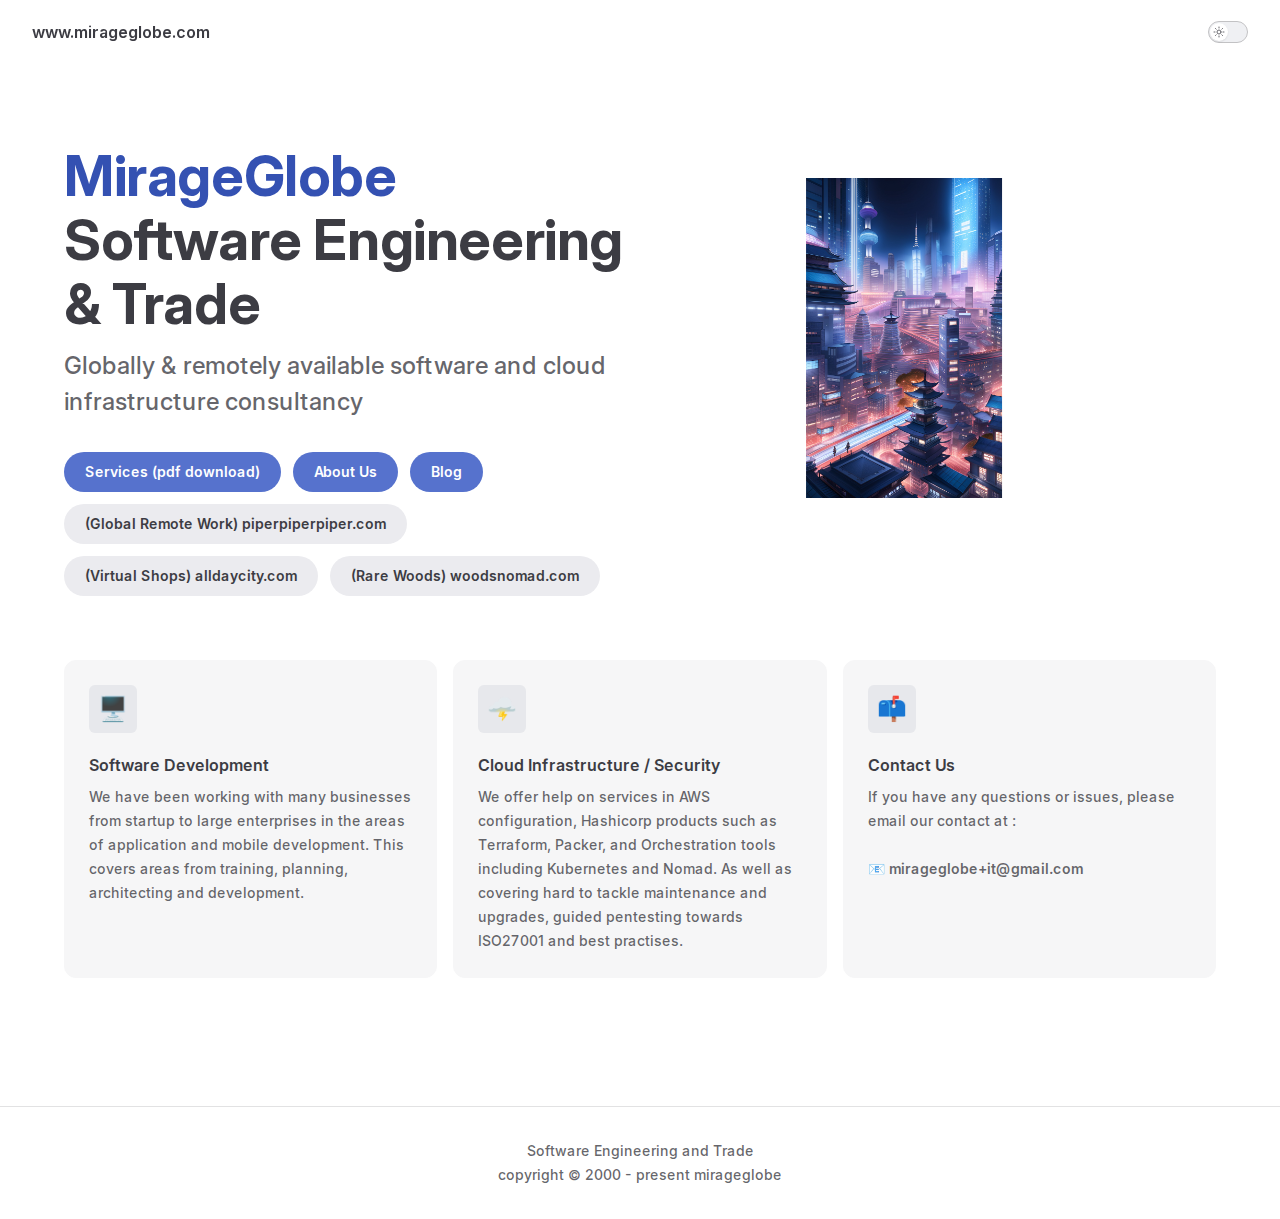
==== commit 244df9d6: "update site" ====
--- a/index.html
+++ b/index.html
@@ -5,33 +5,34 @@
     <meta name="viewport" content="width=device-width,initial-scale=1">
     <title>www.mirageglobe.com</title>
     <meta name="description" content="mirageglobe.com provides software engineering and cloud infrastructure consultancy.">
-    <meta name="generator" content="VitePress v1.0.0-rc.42">
-    <link rel="preload stylesheet" href="/assets/style.Bi8IH1oi.css" as="style">
+    <meta name="generator" content="VitePress v1.5.0">
+    <link rel="preload stylesheet" href="/assets/style.h4qEAf7t.css" as="style">
+    <link rel="preload stylesheet" href="/vp-icons.css" as="style">
     
-    <script type="module" src="/assets/app.BKZpbpGT.js"></script>
-    <link rel="preload" href="/assets/inter-roman-latin.Bu8hRsVA.woff2" as="font" type="font/woff2" crossorigin="">
-    <link rel="modulepreload" href="/assets/chunks/framework.3e32Qaj4.js">
-    <link rel="modulepreload" href="/assets/chunks/theme.BNoLCMKz.js">
-    <link rel="modulepreload" href="/assets/index.md.BMoAa4qk.lean.js">
+    <script type="module" src="/assets/app.FxoB1cAg.js"></script>
+    <link rel="preload" href="/assets/inter-roman-latin.Di8DUHzh.woff2" as="font" type="font/woff2" crossorigin="">
+    <link rel="modulepreload" href="/assets/chunks/theme.Dd2LDOgt.js">
+    <link rel="modulepreload" href="/assets/chunks/framework.p2VkXzrt.js">
+    <link rel="modulepreload" href="/assets/index.md.P9uFwfCm.lean.js">
     <script async src="https://www.googletagmanager.com/gtag/js?id=G-5Q5VPQ7Y03"></script>
     <script>window.dataLayer=window.dataLayer||[];function gtag(){dataLayer.push(arguments)}gtag("js",new Date),gtag("config","G-5Q5VPQ7Y03");</script>
     <script id="check-dark-mode">(()=>{const e=localStorage.getItem("vitepress-theme-appearance")||"auto",a=window.matchMedia("(prefers-color-scheme: dark)").matches;(!e||e==="auto"?a:e==="dark")&&document.documentElement.classList.add("dark")})();</script>
     <script id="check-mac-os">document.documentElement.classList.toggle("mac",/Mac|iPhone|iPod|iPad/i.test(navigator.platform));</script>
   </head>
   <body>
-    <div id="app"><div class="Layout" data-v-9fb4d8aa><!--[--><!--]--><!--[--><span tabindex="-1" data-v-e676f1c7></span><a href="#VPContent" class="VPSkipLink visually-hidden" data-v-e676f1c7> Skip to content </a><!--]--><!----><header class="VPNav" data-v-9fb4d8aa data-v-6109c139><div class="VPNavBar top" data-v-6109c139 data-v-24549bec><div class="wrapper" data-v-24549bec><div class="container" data-v-24549bec><div class="title" data-v-24549bec><div class="VPNavBarTitle" data-v-24549bec data-v-a7bc8cff><a class="title" href="/" data-v-a7bc8cff><!--[--><!--]--><!----><span data-v-a7bc8cff>www.mirageglobe.com</span><!--[--><!--]--></a></div></div><div class="content" data-v-24549bec><div class="content-body" data-v-24549bec><!--[--><!--]--><div class="VPNavBarSearch search" data-v-24549bec><!----></div><!----><!----><div class="VPNavBarAppearance appearance" data-v-24549bec data-v-fcb46b5b><button class="VPSwitch VPSwitchAppearance" type="button" role="switch" title="Switch to dark theme" aria-checked="false" data-v-fcb46b5b data-v-f73532ea data-v-4718f061><span class="check" data-v-4718f061><span class="icon" data-v-4718f061><!--[--><svg xmlns="http://www.w3.org/2000/svg" aria-hidden="true" focusable="false" viewbox="0 0 24 24" class="sun" data-v-f73532ea><path d="M12,18c-3.3,0-6-2.7-6-6s2.7-6,6-6s6,2.7,6,6S15.3,18,12,18zM12,8c-2.2,0-4,1.8-4,4c0,2.2,1.8,4,4,4c2.2,0,4-1.8,4-4C16,9.8,14.2,8,12,8z"></path><path d="M12,4c-0.6,0-1-0.4-1-1V1c0-0.6,0.4-1,1-1s1,0.4,1,1v2C13,3.6,12.6,4,12,4z"></path><path d="M12,24c-0.6,0-1-0.4-1-1v-2c0-0.6,0.4-1,1-1s1,0.4,1,1v2C13,23.6,12.6,24,12,24z"></path><path d="M5.6,6.6c-0.3,0-0.5-0.1-0.7-0.3L3.5,4.9c-0.4-0.4-0.4-1,0-1.4s1-0.4,1.4,0l1.4,1.4c0.4,0.4,0.4,1,0,1.4C6.2,6.5,5.9,6.6,5.6,6.6z"></path><path d="M19.8,20.8c-0.3,0-0.5-0.1-0.7-0.3l-1.4-1.4c-0.4-0.4-0.4-1,0-1.4s1-0.4,1.4,0l1.4,1.4c0.4,0.4,0.4,1,0,1.4C20.3,20.7,20,20.8,19.8,20.8z"></path><path d="M3,13H1c-0.6,0-1-0.4-1-1s0.4-1,1-1h2c0.6,0,1,0.4,1,1S3.6,13,3,13z"></path><path d="M23,13h-2c-0.6,0-1-0.4-1-1s0.4-1,1-1h2c0.6,0,1,0.4,1,1S23.6,13,23,13z"></path><path d="M4.2,20.8c-0.3,0-0.5-0.1-0.7-0.3c-0.4-0.4-0.4-1,0-1.4l1.4-1.4c0.4-0.4,1-0.4,1.4,0s0.4,1,0,1.4l-1.4,1.4C4.7,20.7,4.5,20.8,4.2,20.8z"></path><path d="M18.4,6.6c-0.3,0-0.5-0.1-0.7-0.3c-0.4-0.4-0.4-1,0-1.4l1.4-1.4c0.4-0.4,1-0.4,1.4,0s0.4,1,0,1.4l-1.4,1.4C18.9,6.5,18.6,6.6,18.4,6.6z"></path></svg><svg xmlns="http://www.w3.org/2000/svg" aria-hidden="true" focusable="false" viewbox="0 0 24 24" class="moon" data-v-f73532ea><path d="M12.1,22c-0.3,0-0.6,0-0.9,0c-5.5-0.5-9.5-5.4-9-10.9c0.4-4.8,4.2-8.6,9-9c0.4,0,0.8,0.2,1,0.5c0.2,0.3,0.2,0.8-0.1,1.1c-2,2.7-1.4,6.4,1.3,8.4c2.1,1.6,5,1.6,7.1,0c0.3-0.2,0.7-0.3,1.1-0.1c0.3,0.2,0.5,0.6,0.5,1c-0.2,2.7-1.5,5.1-3.6,6.8C16.6,21.2,14.4,22,12.1,22zM9.3,4.4c-2.9,1-5,3.6-5.2,6.8c-0.4,4.4,2.8,8.3,7.2,8.7c2.1,0.2,4.2-0.4,5.8-1.8c1.1-0.9,1.9-2.1,2.4-3.4c-2.5,0.9-5.3,0.5-7.5-1.1C9.2,11.4,8.1,7.7,9.3,4.4z"></path></svg><!--]--></span></span></button></div><!----><div class="VPFlyout VPNavBarExtra extra" data-v-24549bec data-v-70e16a6a data-v-d54f0968><button type="button" class="button" aria-haspopup="true" aria-expanded="false" aria-label="extra navigation" data-v-d54f0968><svg xmlns="http://www.w3.org/2000/svg" aria-hidden="true" focusable="false" viewbox="0 0 24 24" class="icon" data-v-d54f0968><circle cx="12" cy="12" r="2"></circle><circle cx="19" cy="12" r="2"></circle><circle cx="5" cy="12" r="2"></circle></svg></button><div class="menu" data-v-d54f0968><div class="VPMenu" data-v-d54f0968 data-v-018dc71c><!----><!--[--><!--[--><!----><div class="group" data-v-70e16a6a><div class="item appearance" data-v-70e16a6a><p class="label" data-v-70e16a6a>Appearance</p><div class="appearance-action" data-v-70e16a6a><button class="VPSwitch VPSwitchAppearance" type="button" role="switch" title="Switch to dark theme" aria-checked="false" data-v-70e16a6a data-v-f73532ea data-v-4718f061><span class="check" data-v-4718f061><span class="icon" data-v-4718f061><!--[--><svg xmlns="http://www.w3.org/2000/svg" aria-hidden="true" focusable="false" viewbox="0 0 24 24" class="sun" data-v-f73532ea><path d="M12,18c-3.3,0-6-2.7-6-6s2.7-6,6-6s6,2.7,6,6S15.3,18,12,18zM12,8c-2.2,0-4,1.8-4,4c0,2.2,1.8,4,4,4c2.2,0,4-1.8,4-4C16,9.8,14.2,8,12,8z"></path><path d="M12,4c-0.6,0-1-0.4-1-1V1c0-0.6,0.4-1,1-1s1,0.4,1,1v2C13,3.6,12.6,4,12,4z"></path><path d="M12,24c-0.6,0-1-0.4-1-1v-2c0-0.6,0.4-1,1-1s1,0.4,1,1v2C13,23.6,12.6,24,12,24z"></path><path d="M5.6,6.6c-0.3,0-0.5-0.1-0.7-0.3L3.5,4.9c-0.4-0.4-0.4-1,0-1.4s1-0.4,1.4,0l1.4,1.4c0.4,0.4,0.4,1,0,1.4C6.2,6.5,5.9,6.6,5.6,6.6z"></path><path d="M19.8,20.8c-0.3,0-0.5-0.1-0.7-0.3l-1.4-1.4c-0.4-0.4-0.4-1,0-1.4s1-0.4,1.4,0l1.4,1.4c0.4,0.4,0.4,1,0,1.4C20.3,20.7,20,20.8,19.8,20.8z"></path><path d="M3,13H1c-0.6,0-1-0.4-1-1s0.4-1,1-1h2c0.6,0,1,0.4,1,1S3.6,13,3,13z"></path><path d="M23,13h-2c-0.6,0-1-0.4-1-1s0.4-1,1-1h2c0.6,0,1,0.4,1,1S23.6,13,23,13z"></path><path d="M4.2,20.8c-0.3,0-0.5-0.1-0.7-0.3c-0.4-0.4-0.4-1,0-1.4l1.4-1.4c0.4-0.4,1-0.4,1.4,0s0.4,1,0,1.4l-1.4,1.4C4.7,20.7,4.5,20.8,4.2,20.8z"></path><path d="M18.4,6.6c-0.3,0-0.5-0.1-0.7-0.3c-0.4-0.4-0.4-1,0-1.4l1.4-1.4c0.4-0.4,1-0.4,1.4,0s0.4,1,0,1.4l-1.4,1.4C18.9,6.5,18.6,6.6,18.4,6.6z"></path></svg><svg xmlns="http://www.w3.org/2000/svg" aria-hidden="true" focusable="false" viewbox="0 0 24 24" class="moon" data-v-f73532ea><path d="M12.1,22c-0.3,0-0.6,0-0.9,0c-5.5-0.5-9.5-5.4-9-10.9c0.4-4.8,4.2-8.6,9-9c0.4,0,0.8,0.2,1,0.5c0.2,0.3,0.2,0.8-0.1,1.1c-2,2.7-1.4,6.4,1.3,8.4c2.1,1.6,5,1.6,7.1,0c0.3-0.2,0.7-0.3,1.1-0.1c0.3,0.2,0.5,0.6,0.5,1c-0.2,2.7-1.5,5.1-3.6,6.8C16.6,21.2,14.4,22,12.1,22zM9.3,4.4c-2.9,1-5,3.6-5.2,6.8c-0.4,4.4,2.8,8.3,7.2,8.7c2.1,0.2,4.2-0.4,5.8-1.8c1.1-0.9,1.9-2.1,2.4-3.4c-2.5,0.9-5.3,0.5-7.5-1.1C9.2,11.4,8.1,7.7,9.3,4.4z"></path></svg><!--]--></span></span></button></div></div></div><!----><!--]--><!--]--></div></div></div><!--[--><!--]--><button type="button" class="VPNavBarHamburger hamburger" aria-label="mobile navigation" aria-expanded="false" aria-controls="VPNavScreen" data-v-24549bec data-v-52f1d130><span class="container" data-v-52f1d130><span class="top" data-v-52f1d130></span><span class="middle" data-v-52f1d130></span><span class="bottom" data-v-52f1d130></span></span></button></div></div></div></div><div class="divider" data-v-24549bec><div class="divider-line" data-v-24549bec></div></div></div><!----></header><!----><!----><div class="VPContent is-home" id="VPContent" data-v-9fb4d8aa data-v-efb22fbc><div class="VPHome" data-v-efb22fbc data-v-395773e3><!--[--><!--]--><div class="VPHero has-image VPHomeHero" data-v-395773e3 data-v-e231ed81><div class="container" data-v-e231ed81><div class="main" data-v-e231ed81><!--[--><!--]--><!--[--><h1 class="name" data-v-e231ed81><span class="clip" data-v-e231ed81>MirageGlobe</span></h1><p class="text" data-v-e231ed81>Software Engineering & Trade</p><p class="tagline" data-v-e231ed81>Globally & remotely available software and cloud infrastructure consultancy</p><!--]--><!--[--><!--]--><div class="actions" data-v-e231ed81><!--[--><div class="action" data-v-e231ed81><a class="VPButton medium brand" href="pathname:///mirageglobe-it-services.pdf" target="_blank" rel="noreferrer" data-v-e231ed81 data-v-f37e6e48>Services (pdf download)</a></div><div class="action" data-v-e231ed81><a class="VPButton medium brand" href="/about.html" data-v-e231ed81 data-v-f37e6e48>About Us</a></div><div class="action" data-v-e231ed81><a class="VPButton medium brand" href="https://sites.alldaycity.com/mirageglobe" target="_blank" rel="noreferrer" data-v-e231ed81 data-v-f37e6e48>Blog</a></div><div class="action" data-v-e231ed81><a class="VPButton medium alt" href="https://www.piperpiperpiper.com" target="_blank" rel="noreferrer" data-v-e231ed81 data-v-f37e6e48>(Global Remote Work) piperpiperpiper.com</a></div><div class="action" data-v-e231ed81><a class="VPButton medium alt" href="https://www.alldaycity.com" target="_blank" rel="noreferrer" data-v-e231ed81 data-v-f37e6e48>(Virtual Shops) alldaycity.com</a></div><div class="action" data-v-e231ed81><a class="VPButton medium alt" href="https://www.woodsnomad.com" target="_blank" rel="noreferrer" data-v-e231ed81 data-v-f37e6e48>(Rare Woods) woodsnomad.com</a></div><!--]--></div><!--[--><!--]--></div><div class="image" data-v-e231ed81><div class="image-container" data-v-e231ed81><div class="image-bg" data-v-e231ed81></div><!--[--><!--[--><img class="VPImage image-src" src="/hero01.png" alt="VitePress" data-v-5ccb955e><!--]--><!--]--></div></div></div></div><!--[--><!--]--><!--[--><!--]--><div class="VPFeatures VPHomeFeatures" data-v-395773e3 data-v-36561af9><div class="container" data-v-36561af9><div class="items" data-v-36561af9><!--[--><div class="grid-3 item" data-v-36561af9><div class="VPLink no-icon VPFeature" data-v-36561af9 data-v-f913ff67><!--[--><article class="box" data-v-f913ff67><div class="icon" data-v-f913ff67>🖥</div><h2 class="title" data-v-f913ff67>Software Development</h2><p class="details" data-v-f913ff67>We have been working with many businesses from startup to large
+    <div id="app"><div class="Layout" data-v-5f744c7f><!--[--><!--]--><!--[--><span tabindex="-1" data-v-4dae3ee9></span><a href="#VPContent" class="VPSkipLink visually-hidden" data-v-4dae3ee9> Skip to content </a><!--]--><!----><header class="VPNav" data-v-5f744c7f data-v-cc10020e><div class="VPNavBar" data-v-cc10020e data-v-e49c4320><div class="wrapper" data-v-e49c4320><div class="container" data-v-e49c4320><div class="title" data-v-e49c4320><div class="VPNavBarTitle" data-v-e49c4320 data-v-9f8ca489><a class="title" href="/" data-v-9f8ca489><!--[--><!--]--><!----><span data-v-9f8ca489>www.mirageglobe.com</span><!--[--><!--]--></a></div></div><div class="content" data-v-e49c4320><div class="content-body" data-v-e49c4320><!--[--><!--]--><div class="VPNavBarSearch search" data-v-e49c4320><!----></div><!----><!----><div class="VPNavBarAppearance appearance" data-v-e49c4320 data-v-9f8018c3><button class="VPSwitch VPSwitchAppearance" type="button" role="switch" title aria-checked="false" data-v-9f8018c3 data-v-3de64780 data-v-fa4049cd><span class="check" data-v-fa4049cd><span class="icon" data-v-fa4049cd><!--[--><span class="vpi-sun sun" data-v-3de64780></span><span class="vpi-moon moon" data-v-3de64780></span><!--]--></span></span></button></div><!----><div class="VPFlyout VPNavBarExtra extra" data-v-e49c4320 data-v-943dc0da data-v-f67d41fd><button type="button" class="button" aria-haspopup="true" aria-expanded="false" aria-label="extra navigation" data-v-f67d41fd><span class="vpi-more-horizontal icon" data-v-f67d41fd></span></button><div class="menu" data-v-f67d41fd><div class="VPMenu" data-v-f67d41fd data-v-25042bd9><!----><!--[--><!--[--><!----><div class="group" data-v-943dc0da><div class="item appearance" data-v-943dc0da><p class="label" data-v-943dc0da>Appearance</p><div class="appearance-action" data-v-943dc0da><button class="VPSwitch VPSwitchAppearance" type="button" role="switch" title aria-checked="false" data-v-943dc0da data-v-3de64780 data-v-fa4049cd><span class="check" data-v-fa4049cd><span class="icon" data-v-fa4049cd><!--[--><span class="vpi-sun sun" data-v-3de64780></span><span class="vpi-moon moon" data-v-3de64780></span><!--]--></span></span></button></div></div></div><!----><!--]--><!--]--></div></div></div><!--[--><!--]--><button type="button" class="VPNavBarHamburger hamburger" aria-label="mobile navigation" aria-expanded="false" aria-controls="VPNavScreen" data-v-e49c4320 data-v-2010251b><span class="container" data-v-2010251b><span class="top" data-v-2010251b></span><span class="middle" data-v-2010251b></span><span class="bottom" data-v-2010251b></span></span></button></div></div></div></div><div class="divider" data-v-e49c4320><div class="divider-line" data-v-e49c4320></div></div></div><!----></header><!----><!----><div class="VPContent is-home" id="VPContent" data-v-5f744c7f data-v-e3368d4c><div class="VPHome" data-v-e3368d4c data-v-41af97d0><!--[--><!--]--><div class="VPHero has-image VPHomeHero" data-v-41af97d0 data-v-f1949d7b><div class="container" data-v-f1949d7b><div class="main" data-v-f1949d7b><!--[--><!--]--><!--[--><h1 class="name" data-v-f1949d7b><span class="clip" data-v-f1949d7b>MirageGlobe</span></h1><p class="text" data-v-f1949d7b>Software Engineering & Trade</p><p class="tagline" data-v-f1949d7b>Globally & remotely available software and cloud infrastructure consultancy</p><!--]--><!--[--><!--]--><div class="actions" data-v-f1949d7b><!--[--><div class="action" data-v-f1949d7b><a class="VPButton medium brand" href="/mirageglobe-it-services.pdf" data-v-f1949d7b data-v-b0739f00>Services (pdf download)</a></div><div class="action" data-v-f1949d7b><a class="VPButton medium brand" href="/about.html" data-v-f1949d7b data-v-b0739f00>About Us</a></div><div class="action" data-v-f1949d7b><a class="VPButton medium brand" href="https://sites.alldaycity.com/mirageglobe" target="_blank" rel="noreferrer" data-v-f1949d7b data-v-b0739f00>Blog</a></div><div class="action" data-v-f1949d7b><a class="VPButton medium alt" href="https://www.piperpiperpiper.com" target="_blank" rel="noreferrer" data-v-f1949d7b data-v-b0739f00>(Global Remote Work) piperpiperpiper.com</a></div><div class="action" data-v-f1949d7b><a class="VPButton medium alt" href="https://www.alldaycity.com" target="_blank" rel="noreferrer" data-v-f1949d7b data-v-b0739f00>(Virtual Shops) alldaycity.com</a></div><div class="action" data-v-f1949d7b><a class="VPButton medium alt" href="https://www.woodsnomad.com" target="_blank" rel="noreferrer" data-v-f1949d7b data-v-b0739f00>(Rare Woods) woodsnomad.com</a></div><!--]--></div><!--[--><!--]--></div><div class="image" data-v-f1949d7b><div class="image-container" data-v-f1949d7b><div class="image-bg" data-v-f1949d7b></div><!--[--><!--[--><img class="VPImage image-src" src="/hero01.png" alt="VitePress" data-v-35de4006><!--]--><!--]--></div></div></div></div><!--[--><!--]--><!--[--><!--]--><div class="VPFeatures VPHomeFeatures" data-v-41af97d0 data-v-644eeabe><div class="container" data-v-644eeabe><div class="items" data-v-644eeabe><!--[--><div class="grid-3 item" data-v-644eeabe><div class="VPLink no-icon VPFeature" data-v-644eeabe data-v-99712acc><!--[--><article class="box" data-v-99712acc><div class="icon" data-v-99712acc>🖥</div><h2 class="title" data-v-99712acc>Software Development</h2><p class="details" data-v-99712acc>We have been working with many businesses from startup to large
 enterprises in the areas of application and mobile development. This
 covers areas from training, planning, architecting and development.
-</p><!----></article><!--]--></div></div><div class="grid-3 item" data-v-36561af9><div class="VPLink no-icon VPFeature" data-v-36561af9 data-v-f913ff67><!--[--><article class="box" data-v-f913ff67><div class="icon" data-v-f913ff67>🌩</div><h2 class="title" data-v-f913ff67>Cloud Infrastructure / Security</h2><p class="details" data-v-f913ff67>We offer help on services in AWS configuration, Hashicorp products such
+</p><!----></article><!--]--></div></div><div class="grid-3 item" data-v-644eeabe><div class="VPLink no-icon VPFeature" data-v-644eeabe data-v-99712acc><!--[--><article class="box" data-v-99712acc><div class="icon" data-v-99712acc>🌩</div><h2 class="title" data-v-99712acc>Cloud Infrastructure / Security</h2><p class="details" data-v-99712acc>We offer help on services in AWS configuration, Hashicorp products such
 as Terraform, Packer, and Orchestration tools including Kubernetes and
 Nomad. As well as covering hard to tackle maintenance and upgrades,
 guided pentesting towards ISO27001 and best practises.
-</p><!----></article><!--]--></div></div><div class="grid-3 item" data-v-36561af9><div class="VPLink no-icon VPFeature" data-v-36561af9 data-v-f913ff67><!--[--><article class="box" data-v-f913ff67><div class="icon" data-v-f913ff67>📫</div><h2 class="title" data-v-f913ff67>Contact Us</h2><p class="details" data-v-f913ff67>If you have any questions or issues, please email our contact at :
+</p><!----></article><!--]--></div></div><div class="grid-3 item" data-v-644eeabe><div class="VPLink no-icon VPFeature" data-v-644eeabe data-v-99712acc><!--[--><article class="box" data-v-99712acc><div class="icon" data-v-99712acc>📫</div><h2 class="title" data-v-99712acc>Contact Us</h2><p class="details" data-v-99712acc>If you have any questions or issues, please email our contact at :
 </br>
 </br>
 📧 <strong>mirageglobe+it@gmail.com</strong>
-</p><!----></article><!--]--></div></div><!--]--></div></div></div><!--[--><!--]--><div style="position:relative;" data-v-395773e3><div></div></div></div></div><footer class="VPFooter" data-v-9fb4d8aa data-v-83866e18><div class="container" data-v-83866e18><p class="message" data-v-83866e18>Software Engineering and Trade</p><p class="copyright" data-v-83866e18>copyright © 2000 - present mirageglobe</p></div></footer><!--[--><!--]--></div></div>
-    <script>window.__VP_HASH_MAP__=JSON.parse("{\"privacy.md\":\"Jga9xOiy\",\"index.md\":\"BMoAa4qk\",\"about.md\":\"BB80ZmK2\"}");window.__VP_SITE_DATA__=JSON.parse("{\"lang\":\"en-GB\",\"dir\":\"ltr\",\"title\":\"www.mirageglobe.com\",\"description\":\"mirageglobe.com provides software engineering and cloud infrastructure consultancy.\",\"base\":\"/\",\"head\":[],\"router\":{\"prefetchLinks\":true},\"appearance\":true,\"themeConfig\":{\"footer\":{\"message\":\"Software Engineering and Trade\",\"copyright\":\"copyright © 2000 - present mirageglobe\"}},\"locales\":{},\"scrollOffset\":134,\"cleanUrls\":false}");</script>
+</p><!----></article><!--]--></div></div><!--]--></div></div></div><!--[--><!--]--><div class="vp-doc container" style="" data-v-41af97d0 data-v-4214cd06><!--[--><div style="position:relative;" data-v-41af97d0><div></div></div><!--]--></div></div></div><footer class="VPFooter" data-v-5f744c7f data-v-18058493><div class="container" data-v-18058493><p class="message" data-v-18058493>Software Engineering and Trade</p><p class="copyright" data-v-18058493>copyright © 2000 - present mirageglobe</p></div></footer><!--[--><!--]--></div></div>
+    <script>window.__VP_HASH_MAP__=JSON.parse("{\"about.md\":\"DDQTX67u\",\"index.md\":\"P9uFwfCm\",\"privacy.md\":\"DOnGa3bs\"}");window.__VP_SITE_DATA__=JSON.parse("{\"lang\":\"en-GB\",\"dir\":\"ltr\",\"title\":\"www.mirageglobe.com\",\"description\":\"mirageglobe.com provides software engineering and cloud infrastructure consultancy.\",\"base\":\"/\",\"head\":[],\"router\":{\"prefetchLinks\":true},\"appearance\":true,\"themeConfig\":{\"footer\":{\"message\":\"Software Engineering and Trade\",\"copyright\":\"copyright © 2000 - present mirageglobe\"}},\"locales\":{},\"scrollOffset\":134,\"cleanUrls\":false}");</script>
     
   </body>
 </html>--- a/assets/style.h4qEAf7t.css
+++ b/assets/style.h4qEAf7t.css
@@ -0,0 +1 @@
+@font-face{font-family:Inter;font-style:normal;font-weight:100 900;font-display:swap;src:url(/assets/inter-roman-cyrillic-ext.BBPuwvHQ.woff2) format("woff2");unicode-range:U+0460-052F,U+1C80-1C88,U+20B4,U+2DE0-2DFF,U+A640-A69F,U+FE2E-FE2F}@font-face{font-family:Inter;font-style:normal;font-weight:100 900;font-display:swap;src:url(/assets/inter-roman-cyrillic.C5lxZ8CY.woff2) format("woff2");unicode-range:U+0301,U+0400-045F,U+0490-0491,U+04B0-04B1,U+2116}@font-face{font-family:Inter;font-style:normal;font-weight:100 900;font-display:swap;src:url(/assets/inter-roman-greek-ext.CqjqNYQ-.woff2) format("woff2");unicode-range:U+1F00-1FFF}@font-face{font-family:Inter;font-style:normal;font-weight:100 900;font-display:swap;src:url(/assets/inter-roman-greek.BBVDIX6e.woff2) format("woff2");unicode-range:U+0370-0377,U+037A-037F,U+0384-038A,U+038C,U+038E-03A1,U+03A3-03FF}@font-face{font-family:Inter;font-style:normal;font-weight:100 900;font-display:swap;src:url(/assets/inter-roman-vietnamese.BjW4sHH5.woff2) format("woff2");unicode-range:U+0102-0103,U+0110-0111,U+0128-0129,U+0168-0169,U+01A0-01A1,U+01AF-01B0,U+0300-0301,U+0303-0304,U+0308-0309,U+0323,U+0329,U+1EA0-1EF9,U+20AB}@font-face{font-family:Inter;font-style:normal;font-weight:100 900;font-display:swap;src:url(/assets/inter-roman-latin-ext.4ZJIpNVo.woff2) format("woff2");unicode-range:U+0100-02AF,U+0304,U+0308,U+0329,U+1E00-1E9F,U+1EF2-1EFF,U+2020,U+20A0-20AB,U+20AD-20C0,U+2113,U+2C60-2C7F,U+A720-A7FF}@font-face{font-family:Inter;font-style:normal;font-weight:100 900;font-display:swap;src:url(/assets/inter-roman-latin.Di8DUHzh.woff2) format("woff2");unicode-range:U+0000-00FF,U+0131,U+0152-0153,U+02BB-02BC,U+02C6,U+02DA,U+02DC,U+0304,U+0308,U+0329,U+2000-206F,U+2074,U+20AC,U+2122,U+2191,U+2193,U+2212,U+2215,U+FEFF,U+FFFD}@font-face{font-family:Inter;font-style:italic;font-weight:100 900;font-display:swap;src:url(/assets/inter-italic-cyrillic-ext.r48I6akx.woff2) format("woff2");unicode-range:U+0460-052F,U+1C80-1C88,U+20B4,U+2DE0-2DFF,U+A640-A69F,U+FE2E-FE2F}@font-face{font-family:Inter;font-style:italic;font-weight:100 900;font-display:swap;src:url(/assets/inter-italic-cyrillic.By2_1cv3.woff2) format("woff2");unicode-range:U+0301,U+0400-045F,U+0490-0491,U+04B0-04B1,U+2116}@font-face{font-family:Inter;font-style:italic;font-weight:100 900;font-display:swap;src:url(/assets/inter-italic-greek-ext.1u6EdAuj.woff2) format("woff2");unicode-range:U+1F00-1FFF}@font-face{font-family:Inter;font-style:italic;font-weight:100 900;font-display:swap;src:url(/assets/inter-italic-greek.DJ8dCoTZ.woff2) format("woff2");unicode-range:U+0370-0377,U+037A-037F,U+0384-038A,U+038C,U+038E-03A1,U+03A3-03FF}@font-face{font-family:Inter;font-style:italic;font-weight:100 900;font-display:swap;src:url(/assets/inter-italic-vietnamese.BSbpV94h.woff2) format("woff2");unicode-range:U+0102-0103,U+0110-0111,U+0128-0129,U+0168-0169,U+01A0-01A1,U+01AF-01B0,U+0300-0301,U+0303-0304,U+0308-0309,U+0323,U+0329,U+1EA0-1EF9,U+20AB}@font-face{font-family:Inter;font-style:italic;font-weight:100 900;font-display:swap;src:url(/assets/inter-italic-latin-ext.CN1xVJS-.woff2) format("woff2");unicode-range:U+0100-02AF,U+0304,U+0308,U+0329,U+1E00-1E9F,U+1EF2-1EFF,U+2020,U+20A0-20AB,U+20AD-20C0,U+2113,U+2C60-2C7F,U+A720-A7FF}@font-face{font-family:Inter;font-style:italic;font-weight:100 900;font-display:swap;src:url(/assets/inter-italic-latin.C2AdPX0b.woff2) format("woff2");unicode-range:U+0000-00FF,U+0131,U+0152-0153,U+02BB-02BC,U+02C6,U+02DA,U+02DC,U+0304,U+0308,U+0329,U+2000-206F,U+2074,U+20AC,U+2122,U+2191,U+2193,U+2212,U+2215,U+FEFF,U+FFFD}@font-face{font-family:Punctuation SC;font-weight:400;src:local("PingFang SC Regular"),local("Noto Sans CJK SC"),local("Microsoft YaHei");unicode-range:U+201C,U+201D,U+2018,U+2019,U+2E3A,U+2014,U+2013,U+2026,U+00B7,U+007E,U+002F}@font-face{font-family:Punctuation SC;font-weight:500;src:local("PingFang SC Medium"),local("Noto Sans CJK SC"),local("Microsoft YaHei");unicode-range:U+201C,U+201D,U+2018,U+2019,U+2E3A,U+2014,U+2013,U+2026,U+00B7,U+007E,U+002F}@font-face{font-family:Punctuation SC;font-weight:600;src:local("PingFang SC Semibold"),local("Noto Sans CJK SC Bold"),local("Microsoft YaHei Bold");unicode-range:U+201C,U+201D,U+2018,U+2019,U+2E3A,U+2014,U+2013,U+2026,U+00B7,U+007E,U+002F}@font-face{font-family:Punctuation SC;font-weight:700;src:local("PingFang SC Semibold"),local("Noto Sans CJK SC Bold"),local("Microsoft YaHei Bold");unicode-range:U+201C,U+201D,U+2018,U+2019,U+2E3A,U+2014,U+2013,U+2026,U+00B7,U+007E,U+002F}:root{--vp-c-white: #ffffff;--vp-c-black: #000000;--vp-c-neutral: var(--vp-c-black);--vp-c-neutral-inverse: var(--vp-c-white)}.dark{--vp-c-neutral: var(--vp-c-white);--vp-c-neutral-inverse: var(--vp-c-black)}:root{--vp-c-gray-1: #dddde3;--vp-c-gray-2: #e4e4e9;--vp-c-gray-3: #ebebef;--vp-c-gray-soft: rgba(142, 150, 170, .14);--vp-c-indigo-1: #3451b2;--vp-c-indigo-2: #3a5ccc;--vp-c-indigo-3: #5672cd;--vp-c-indigo-soft: rgba(100, 108, 255, .14);--vp-c-purple-1: #6f42c1;--vp-c-purple-2: #7e4cc9;--vp-c-purple-3: #8e5cd9;--vp-c-purple-soft: rgba(159, 122, 234, .14);--vp-c-green-1: #18794e;--vp-c-green-2: #299764;--vp-c-green-3: #30a46c;--vp-c-green-soft: rgba(16, 185, 129, .14);--vp-c-yellow-1: #915930;--vp-c-yellow-2: #946300;--vp-c-yellow-3: #9f6a00;--vp-c-yellow-soft: rgba(234, 179, 8, .14);--vp-c-red-1: #b8272c;--vp-c-red-2: #d5393e;--vp-c-red-3: #e0575b;--vp-c-red-soft: rgba(244, 63, 94, .14);--vp-c-sponsor: #db2777}.dark{--vp-c-gray-1: #515c67;--vp-c-gray-2: #414853;--vp-c-gray-3: #32363f;--vp-c-gray-soft: rgba(101, 117, 133, .16);--vp-c-indigo-1: #a8b1ff;--vp-c-indigo-2: #5c73e7;--vp-c-indigo-3: #3e63dd;--vp-c-indigo-soft: rgba(100, 108, 255, .16);--vp-c-purple-1: #c8abfa;--vp-c-purple-2: #a879e6;--vp-c-purple-3: #8e5cd9;--vp-c-purple-soft: rgba(159, 122, 234, .16);--vp-c-green-1: #3dd68c;--vp-c-green-2: #30a46c;--vp-c-green-3: #298459;--vp-c-green-soft: rgba(16, 185, 129, .16);--vp-c-yellow-1: #f9b44e;--vp-c-yellow-2: #da8b17;--vp-c-yellow-3: #a46a0a;--vp-c-yellow-soft: rgba(234, 179, 8, .16);--vp-c-red-1: #f66f81;--vp-c-red-2: #f14158;--vp-c-red-3: #b62a3c;--vp-c-red-soft: rgba(244, 63, 94, .16)}:root{--vp-c-bg: #ffffff;--vp-c-bg-alt: #f6f6f7;--vp-c-bg-elv: #ffffff;--vp-c-bg-soft: #f6f6f7}.dark{--vp-c-bg: #1b1b1f;--vp-c-bg-alt: #161618;--vp-c-bg-elv: #202127;--vp-c-bg-soft: #202127}:root{--vp-c-border: #c2c2c4;--vp-c-divider: #e2e2e3;--vp-c-gutter: #e2e2e3}.dark{--vp-c-border: #3c3f44;--vp-c-divider: #2e2e32;--vp-c-gutter: #000000}:root{--vp-c-text-1: rgba(60, 60, 67);--vp-c-text-2: rgba(60, 60, 67, .78);--vp-c-text-3: rgba(60, 60, 67, .56)}.dark{--vp-c-text-1: rgba(255, 255, 245, .86);--vp-c-text-2: rgba(235, 235, 245, .6);--vp-c-text-3: rgba(235, 235, 245, .38)}:root{--vp-c-default-1: var(--vp-c-gray-1);--vp-c-default-2: var(--vp-c-gray-2);--vp-c-default-3: var(--vp-c-gray-3);--vp-c-default-soft: var(--vp-c-gray-soft);--vp-c-brand-1: var(--vp-c-indigo-1);--vp-c-brand-2: var(--vp-c-indigo-2);--vp-c-brand-3: var(--vp-c-indigo-3);--vp-c-brand-soft: var(--vp-c-indigo-soft);--vp-c-brand: var(--vp-c-brand-1);--vp-c-tip-1: var(--vp-c-brand-1);--vp-c-tip-2: var(--vp-c-brand-2);--vp-c-tip-3: var(--vp-c-brand-3);--vp-c-tip-soft: var(--vp-c-brand-soft);--vp-c-note-1: var(--vp-c-brand-1);--vp-c-note-2: var(--vp-c-brand-2);--vp-c-note-3: var(--vp-c-brand-3);--vp-c-note-soft: var(--vp-c-brand-soft);--vp-c-success-1: var(--vp-c-green-1);--vp-c-success-2: var(--vp-c-green-2);--vp-c-success-3: var(--vp-c-green-3);--vp-c-success-soft: var(--vp-c-green-soft);--vp-c-important-1: var(--vp-c-purple-1);--vp-c-important-2: var(--vp-c-purple-2);--vp-c-important-3: var(--vp-c-purple-3);--vp-c-important-soft: var(--vp-c-purple-soft);--vp-c-warning-1: var(--vp-c-yellow-1);--vp-c-warning-2: var(--vp-c-yellow-2);--vp-c-warning-3: var(--vp-c-yellow-3);--vp-c-warning-soft: var(--vp-c-yellow-soft);--vp-c-danger-1: var(--vp-c-red-1);--vp-c-danger-2: var(--vp-c-red-2);--vp-c-danger-3: var(--vp-c-red-3);--vp-c-danger-soft: var(--vp-c-red-soft);--vp-c-caution-1: var(--vp-c-red-1);--vp-c-caution-2: var(--vp-c-red-2);--vp-c-caution-3: var(--vp-c-red-3);--vp-c-caution-soft: var(--vp-c-red-soft)}:root{--vp-font-family-base: "Inter", ui-sans-serif, system-ui, sans-serif, "Apple Color Emoji", "Segoe UI Emoji", "Segoe UI Symbol", "Noto Color Emoji";--vp-font-family-mono: ui-monospace, "Menlo", "Monaco", "Consolas", "Liberation Mono", "Courier New", monospace;font-optical-sizing:auto}:root:where(:lang(zh)){--vp-font-family-base: "Punctuation SC", "Inter", ui-sans-serif, system-ui, sans-serif, "Apple Color Emoji", "Segoe UI Emoji", "Segoe UI Symbol", "Noto Color Emoji"}:root{--vp-shadow-1: 0 1px 2px rgba(0, 0, 0, .04), 0 1px 2px rgba(0, 0, 0, .06);--vp-shadow-2: 0 3px 12px rgba(0, 0, 0, .07), 0 1px 4px rgba(0, 0, 0, .07);--vp-shadow-3: 0 12px 32px rgba(0, 0, 0, .1), 0 2px 6px rgba(0, 0, 0, .08);--vp-shadow-4: 0 14px 44px rgba(0, 0, 0, .12), 0 3px 9px rgba(0, 0, 0, .12);--vp-shadow-5: 0 18px 56px rgba(0, 0, 0, .16), 0 4px 12px rgba(0, 0, 0, .16)}:root{--vp-z-index-footer: 10;--vp-z-index-local-nav: 20;--vp-z-index-nav: 30;--vp-z-index-layout-top: 40;--vp-z-index-backdrop: 50;--vp-z-index-sidebar: 60}@media (min-width: 960px){:root{--vp-z-index-sidebar: 25}}:root{--vp-layout-max-width: 1440px}:root{--vp-header-anchor-symbol: "#"}:root{--vp-code-line-height: 1.7;--vp-code-font-size: .875em;--vp-code-color: var(--vp-c-brand-1);--vp-code-link-color: var(--vp-c-brand-1);--vp-code-link-hover-color: var(--vp-c-brand-2);--vp-code-bg: var(--vp-c-default-soft);--vp-code-block-color: var(--vp-c-text-2);--vp-code-block-bg: var(--vp-c-bg-alt);--vp-code-block-divider-color: var(--vp-c-gutter);--vp-code-lang-color: var(--vp-c-text-3);--vp-code-line-highlight-color: var(--vp-c-default-soft);--vp-code-line-number-color: var(--vp-c-text-3);--vp-code-line-diff-add-color: var(--vp-c-success-soft);--vp-code-line-diff-add-symbol-color: var(--vp-c-success-1);--vp-code-line-diff-remove-color: var(--vp-c-danger-soft);--vp-code-line-diff-remove-symbol-color: var(--vp-c-danger-1);--vp-code-line-warning-color: var(--vp-c-warning-soft);--vp-code-line-error-color: var(--vp-c-danger-soft);--vp-code-copy-code-border-color: var(--vp-c-divider);--vp-code-copy-code-bg: var(--vp-c-bg-soft);--vp-code-copy-code-hover-border-color: var(--vp-c-divider);--vp-code-copy-code-hover-bg: var(--vp-c-bg);--vp-code-copy-code-active-text: var(--vp-c-text-2);--vp-code-copy-copied-text-content: "Copied";--vp-code-tab-divider: var(--vp-code-block-divider-color);--vp-code-tab-text-color: var(--vp-c-text-2);--vp-code-tab-bg: var(--vp-code-block-bg);--vp-code-tab-hover-text-color: var(--vp-c-text-1);--vp-code-tab-active-text-color: var(--vp-c-text-1);--vp-code-tab-active-bar-color: var(--vp-c-brand-1)}:root{--vp-button-brand-border: transparent;--vp-button-brand-text: var(--vp-c-white);--vp-button-brand-bg: var(--vp-c-brand-3);--vp-button-brand-hover-border: transparent;--vp-button-brand-hover-text: var(--vp-c-white);--vp-button-brand-hover-bg: var(--vp-c-brand-2);--vp-button-brand-active-border: transparent;--vp-button-brand-active-text: var(--vp-c-white);--vp-button-brand-active-bg: var(--vp-c-brand-1);--vp-button-alt-border: transparent;--vp-button-alt-text: var(--vp-c-text-1);--vp-button-alt-bg: var(--vp-c-default-3);--vp-button-alt-hover-border: transparent;--vp-button-alt-hover-text: var(--vp-c-text-1);--vp-button-alt-hover-bg: var(--vp-c-default-2);--vp-button-alt-active-border: transparent;--vp-button-alt-active-text: var(--vp-c-text-1);--vp-button-alt-active-bg: var(--vp-c-default-1);--vp-button-sponsor-border: var(--vp-c-text-2);--vp-button-sponsor-text: var(--vp-c-text-2);--vp-button-sponsor-bg: transparent;--vp-button-sponsor-hover-border: var(--vp-c-sponsor);--vp-button-sponsor-hover-text: var(--vp-c-sponsor);--vp-button-sponsor-hover-bg: transparent;--vp-button-sponsor-active-border: var(--vp-c-sponsor);--vp-button-sponsor-active-text: var(--vp-c-sponsor);--vp-button-sponsor-active-bg: transparent}:root{--vp-custom-block-font-size: 14px;--vp-custom-block-code-font-size: 13px;--vp-custom-block-info-border: transparent;--vp-custom-block-info-text: var(--vp-c-text-1);--vp-custom-block-info-bg: var(--vp-c-default-soft);--vp-custom-block-info-code-bg: var(--vp-c-default-soft);--vp-custom-block-note-border: transparent;--vp-custom-block-note-text: var(--vp-c-text-1);--vp-custom-block-note-bg: var(--vp-c-default-soft);--vp-custom-block-note-code-bg: var(--vp-c-default-soft);--vp-custom-block-tip-border: transparent;--vp-custom-block-tip-text: var(--vp-c-text-1);--vp-custom-block-tip-bg: var(--vp-c-tip-soft);--vp-custom-block-tip-code-bg: var(--vp-c-tip-soft);--vp-custom-block-important-border: transparent;--vp-custom-block-important-text: var(--vp-c-text-1);--vp-custom-block-important-bg: var(--vp-c-important-soft);--vp-custom-block-important-code-bg: var(--vp-c-important-soft);--vp-custom-block-warning-border: transparent;--vp-custom-block-warning-text: var(--vp-c-text-1);--vp-custom-block-warning-bg: var(--vp-c-warning-soft);--vp-custom-block-warning-code-bg: var(--vp-c-warning-soft);--vp-custom-block-danger-border: transparent;--vp-custom-block-danger-text: var(--vp-c-text-1);--vp-custom-block-danger-bg: var(--vp-c-danger-soft);--vp-custom-block-danger-code-bg: var(--vp-c-danger-soft);--vp-custom-block-caution-border: transparent;--vp-custom-block-caution-text: var(--vp-c-text-1);--vp-custom-block-caution-bg: var(--vp-c-caution-soft);--vp-custom-block-caution-code-bg: var(--vp-c-caution-soft);--vp-custom-block-details-border: var(--vp-custom-block-info-border);--vp-custom-block-details-text: var(--vp-custom-block-info-text);--vp-custom-block-details-bg: var(--vp-custom-block-info-bg);--vp-custom-block-details-code-bg: var(--vp-custom-block-info-code-bg)}:root{--vp-input-border-color: var(--vp-c-border);--vp-input-bg-color: var(--vp-c-bg-alt);--vp-input-switch-bg-color: var(--vp-c-default-soft)}:root{--vp-nav-height: 64px;--vp-nav-bg-color: var(--vp-c-bg);--vp-nav-screen-bg-color: var(--vp-c-bg);--vp-nav-logo-height: 24px}.hide-nav{--vp-nav-height: 0px}.hide-nav .VPSidebar{--vp-nav-height: 22px}:root{--vp-local-nav-bg-color: var(--vp-c-bg)}:root{--vp-sidebar-width: 272px;--vp-sidebar-bg-color: var(--vp-c-bg-alt)}:root{--vp-backdrop-bg-color: rgba(0, 0, 0, .6)}:root{--vp-home-hero-name-color: var(--vp-c-brand-1);--vp-home-hero-name-background: transparent;--vp-home-hero-image-background-image: none;--vp-home-hero-image-filter: none}:root{--vp-badge-info-border: transparent;--vp-badge-info-text: var(--vp-c-text-2);--vp-badge-info-bg: var(--vp-c-default-soft);--vp-badge-tip-border: transparent;--vp-badge-tip-text: var(--vp-c-tip-1);--vp-badge-tip-bg: var(--vp-c-tip-soft);--vp-badge-warning-border: transparent;--vp-badge-warning-text: var(--vp-c-warning-1);--vp-badge-warning-bg: var(--vp-c-warning-soft);--vp-badge-danger-border: transparent;--vp-badge-danger-text: var(--vp-c-danger-1);--vp-badge-danger-bg: var(--vp-c-danger-soft)}:root{--vp-carbon-ads-text-color: var(--vp-c-text-1);--vp-carbon-ads-poweredby-color: var(--vp-c-text-2);--vp-carbon-ads-bg-color: var(--vp-c-bg-soft);--vp-carbon-ads-hover-text-color: var(--vp-c-brand-1);--vp-carbon-ads-hover-poweredby-color: var(--vp-c-text-1)}:root{--vp-local-search-bg: var(--vp-c-bg);--vp-local-search-result-bg: var(--vp-c-bg);--vp-local-search-result-border: var(--vp-c-divider);--vp-local-search-result-selected-bg: var(--vp-c-bg);--vp-local-search-result-selected-border: var(--vp-c-brand-1);--vp-local-search-highlight-bg: var(--vp-c-brand-1);--vp-local-search-highlight-text: var(--vp-c-neutral-inverse)}@media (prefers-reduced-motion: reduce){*,:before,:after{animation-delay:-1ms!important;animation-duration:1ms!important;animation-iteration-count:1!important;background-attachment:initial!important;scroll-behavior:auto!important;transition-duration:0s!important;transition-delay:0s!important}}*,:before,:after{box-sizing:border-box}html{line-height:1.4;font-size:16px;-webkit-text-size-adjust:100%}html.dark{color-scheme:dark}body{margin:0;width:100%;min-width:320px;min-height:100vh;line-height:24px;font-family:var(--vp-font-family-base);font-size:16px;font-weight:400;color:var(--vp-c-text-1);background-color:var(--vp-c-bg);font-synthesis:style;text-rendering:optimizeLegibility;-webkit-font-smoothing:antialiased;-moz-osx-font-smoothing:grayscale}main{display:block}h1,h2,h3,h4,h5,h6{margin:0;line-height:24px;font-size:16px;font-weight:400}p{margin:0}strong,b{font-weight:600}a,area,button,[role=button],input,label,select,summary,textarea{touch-action:manipulation}a{color:inherit;text-decoration:inherit}ol,ul{list-style:none;margin:0;padding:0}blockquote{margin:0}pre,code,kbd,samp{font-family:var(--vp-font-family-mono)}img,svg,video,canvas,audio,iframe,embed,object{display:block}figure{margin:0}img,video{max-width:100%;height:auto}button,input,optgroup,select,textarea{border:0;padding:0;line-height:inherit;color:inherit}button{padding:0;font-family:inherit;background-color:transparent;background-image:none}button:enabled,[role=button]:enabled{cursor:pointer}button:focus,button:focus-visible{outline:1px dotted;outline:4px auto -webkit-focus-ring-color}button:focus:not(:focus-visible){outline:none!important}input:focus,textarea:focus,select:focus{outline:none}table{border-collapse:collapse}input{background-color:transparent}input:-ms-input-placeholder,textarea:-ms-input-placeholder{color:var(--vp-c-text-3)}input::-ms-input-placeholder,textarea::-ms-input-placeholder{color:var(--vp-c-text-3)}input::placeholder,textarea::placeholder{color:var(--vp-c-text-3)}input::-webkit-outer-spin-button,input::-webkit-inner-spin-button{-webkit-appearance:none;margin:0}input[type=number]{-moz-appearance:textfield}textarea{resize:vertical}select{-webkit-appearance:none}fieldset{margin:0;padding:0}h1,h2,h3,h4,h5,h6,li,p{overflow-wrap:break-word}vite-error-overlay{z-index:9999}mjx-container{overflow-x:auto}mjx-container>svg{display:inline-block;margin:auto}[class^=vpi-],[class*=" vpi-"],.vp-icon{width:1em;height:1em}[class^=vpi-].bg,[class*=" vpi-"].bg,.vp-icon.bg{background-size:100% 100%;background-color:transparent}[class^=vpi-]:not(.bg),[class*=" vpi-"]:not(.bg),.vp-icon:not(.bg){-webkit-mask:var(--icon) no-repeat;mask:var(--icon) no-repeat;-webkit-mask-size:100% 100%;mask-size:100% 100%;background-color:currentColor;color:inherit}.vpi-align-left{--icon: url("data:image/svg+xml,%3Csvg xmlns='http://www.w3.org/2000/svg' fill='none' stroke='currentColor' stroke-linecap='round' stroke-linejoin='round' stroke-width='2' viewBox='0 0 24 24'%3E%3Cpath d='M21 6H3M15 12H3M17 18H3'/%3E%3C/svg%3E")}.vpi-arrow-right,.vpi-arrow-down,.vpi-arrow-left,.vpi-arrow-up{--icon: url("data:image/svg+xml,%3Csvg xmlns='http://www.w3.org/2000/svg' fill='none' stroke='currentColor' stroke-linecap='round' stroke-linejoin='round' stroke-width='2' viewBox='0 0 24 24'%3E%3Cpath d='M5 12h14M12 5l7 7-7 7'/%3E%3C/svg%3E")}.vpi-chevron-right,.vpi-chevron-down,.vpi-chevron-left,.vpi-chevron-up{--icon: url("data:image/svg+xml,%3Csvg xmlns='http://www.w3.org/2000/svg' fill='none' stroke='currentColor' stroke-linecap='round' stroke-linejoin='round' stroke-width='2' viewBox='0 0 24 24'%3E%3Cpath d='m9 18 6-6-6-6'/%3E%3C/svg%3E")}.vpi-chevron-down,.vpi-arrow-down{transform:rotate(90deg)}.vpi-chevron-left,.vpi-arrow-left{transform:rotate(180deg)}.vpi-chevron-up,.vpi-arrow-up{transform:rotate(-90deg)}.vpi-square-pen{--icon: url("data:image/svg+xml,%3Csvg xmlns='http://www.w3.org/2000/svg' fill='none' stroke='currentColor' stroke-linecap='round' stroke-linejoin='round' stroke-width='2' viewBox='0 0 24 24'%3E%3Cpath d='M12 3H5a2 2 0 0 0-2 2v14a2 2 0 0 0 2 2h14a2 2 0 0 0 2-2v-7'/%3E%3Cpath d='M18.375 2.625a2.121 2.121 0 1 1 3 3L12 15l-4 1 1-4Z'/%3E%3C/svg%3E")}.vpi-plus{--icon: url("data:image/svg+xml,%3Csvg xmlns='http://www.w3.org/2000/svg' fill='none' stroke='currentColor' stroke-linecap='round' stroke-linejoin='round' stroke-width='2' viewBox='0 0 24 24'%3E%3Cpath d='M5 12h14M12 5v14'/%3E%3C/svg%3E")}.vpi-sun{--icon: url("data:image/svg+xml,%3Csvg xmlns='http://www.w3.org/2000/svg' fill='none' stroke='currentColor' stroke-linecap='round' stroke-linejoin='round' stroke-width='2' viewBox='0 0 24 24'%3E%3Ccircle cx='12' cy='12' r='4'/%3E%3Cpath d='M12 2v2M12 20v2M4.93 4.93l1.41 1.41M17.66 17.66l1.41 1.41M2 12h2M20 12h2M6.34 17.66l-1.41 1.41M19.07 4.93l-1.41 1.41'/%3E%3C/svg%3E")}.vpi-moon{--icon: url("data:image/svg+xml,%3Csvg xmlns='http://www.w3.org/2000/svg' fill='none' stroke='currentColor' stroke-linecap='round' stroke-linejoin='round' stroke-width='2' viewBox='0 0 24 24'%3E%3Cpath d='M12 3a6 6 0 0 0 9 9 9 9 0 1 1-9-9Z'/%3E%3C/svg%3E")}.vpi-more-horizontal{--icon: url("data:image/svg+xml,%3Csvg xmlns='http://www.w3.org/2000/svg' fill='none' stroke='currentColor' stroke-linecap='round' stroke-linejoin='round' stroke-width='2' viewBox='0 0 24 24'%3E%3Ccircle cx='12' cy='12' r='1'/%3E%3Ccircle cx='19' cy='12' r='1'/%3E%3Ccircle cx='5' cy='12' r='1'/%3E%3C/svg%3E")}.vpi-languages{--icon: url("data:image/svg+xml,%3Csvg xmlns='http://www.w3.org/2000/svg' fill='none' stroke='currentColor' stroke-linecap='round' stroke-linejoin='round' stroke-width='2' viewBox='0 0 24 24'%3E%3Cpath d='m5 8 6 6M4 14l6-6 2-3M2 5h12M7 2h1M22 22l-5-10-5 10M14 18h6'/%3E%3C/svg%3E")}.vpi-heart{--icon: url("data:image/svg+xml,%3Csvg xmlns='http://www.w3.org/2000/svg' fill='none' stroke='currentColor' stroke-linecap='round' stroke-linejoin='round' stroke-width='2' viewBox='0 0 24 24'%3E%3Cpath d='M19 14c1.49-1.46 3-3.21 3-5.5A5.5 5.5 0 0 0 16.5 3c-1.76 0-3 .5-4.5 2-1.5-1.5-2.74-2-4.5-2A5.5 5.5 0 0 0 2 8.5c0 2.3 1.5 4.05 3 5.5l7 7Z'/%3E%3C/svg%3E")}.vpi-search{--icon: url("data:image/svg+xml,%3Csvg xmlns='http://www.w3.org/2000/svg' fill='none' stroke='currentColor' stroke-linecap='round' stroke-linejoin='round' stroke-width='2' viewBox='0 0 24 24'%3E%3Ccircle cx='11' cy='11' r='8'/%3E%3Cpath d='m21 21-4.3-4.3'/%3E%3C/svg%3E")}.vpi-layout-list{--icon: url("data:image/svg+xml,%3Csvg xmlns='http://www.w3.org/2000/svg' fill='none' stroke='currentColor' stroke-linecap='round' stroke-linejoin='round' stroke-width='2' viewBox='0 0 24 24'%3E%3Crect width='7' height='7' x='3' y='3' rx='1'/%3E%3Crect width='7' height='7' x='3' y='14' rx='1'/%3E%3Cpath d='M14 4h7M14 9h7M14 15h7M14 20h7'/%3E%3C/svg%3E")}.vpi-delete{--icon: url("data:image/svg+xml,%3Csvg xmlns='http://www.w3.org/2000/svg' fill='none' stroke='currentColor' stroke-linecap='round' stroke-linejoin='round' stroke-width='2' viewBox='0 0 24 24'%3E%3Cpath d='M20 5H9l-7 7 7 7h11a2 2 0 0 0 2-2V7a2 2 0 0 0-2-2ZM18 9l-6 6M12 9l6 6'/%3E%3C/svg%3E")}.vpi-corner-down-left{--icon: url("data:image/svg+xml,%3Csvg xmlns='http://www.w3.org/2000/svg' fill='none' stroke='currentColor' stroke-linecap='round' stroke-linejoin='round' stroke-width='2' viewBox='0 0 24 24'%3E%3Cpath d='m9 10-5 5 5 5'/%3E%3Cpath d='M20 4v7a4 4 0 0 1-4 4H4'/%3E%3C/svg%3E")}:root{--vp-icon-copy: url("data:image/svg+xml,%3Csvg xmlns='http://www.w3.org/2000/svg' fill='none' stroke='rgba(128,128,128,1)' stroke-linecap='round' stroke-linejoin='round' stroke-width='2' viewBox='0 0 24 24'%3E%3Crect width='8' height='4' x='8' y='2' rx='1' ry='1'/%3E%3Cpath d='M16 4h2a2 2 0 0 1 2 2v14a2 2 0 0 1-2 2H6a2 2 0 0 1-2-2V6a2 2 0 0 1 2-2h2'/%3E%3C/svg%3E");--vp-icon-copied: url("data:image/svg+xml,%3Csvg xmlns='http://www.w3.org/2000/svg' fill='none' stroke='rgba(128,128,128,1)' stroke-linecap='round' stroke-linejoin='round' stroke-width='2' viewBox='0 0 24 24'%3E%3Crect width='8' height='4' x='8' y='2' rx='1' ry='1'/%3E%3Cpath d='M16 4h2a2 2 0 0 1 2 2v14a2 2 0 0 1-2 2H6a2 2 0 0 1-2-2V6a2 2 0 0 1 2-2h2'/%3E%3Cpath d='m9 14 2 2 4-4'/%3E%3C/svg%3E")}.visually-hidden{position:absolute;width:1px;height:1px;white-space:nowrap;clip:rect(0 0 0 0);clip-path:inset(50%);overflow:hidden}.custom-block{border:1px solid transparent;border-radius:8px;padding:16px 16px 8px;line-height:24px;font-size:var(--vp-custom-block-font-size);color:var(--vp-c-text-2)}.custom-block.info{border-color:var(--vp-custom-block-info-border);color:var(--vp-custom-block-info-text);background-color:var(--vp-custom-block-info-bg)}.custom-block.info a,.custom-block.info code{color:var(--vp-c-brand-1)}.custom-block.info a:hover,.custom-block.info a:hover>code{color:var(--vp-c-brand-2)}.custom-block.info code{background-color:var(--vp-custom-block-info-code-bg)}.custom-block.note{border-color:var(--vp-custom-block-note-border);color:var(--vp-custom-block-note-text);background-color:var(--vp-custom-block-note-bg)}.custom-block.note a,.custom-block.note code{color:var(--vp-c-brand-1)}.custom-block.note a:hover,.custom-block.note a:hover>code{color:var(--vp-c-brand-2)}.custom-block.note code{background-color:var(--vp-custom-block-note-code-bg)}.custom-block.tip{border-color:var(--vp-custom-block-tip-border);color:var(--vp-custom-block-tip-text);background-color:var(--vp-custom-block-tip-bg)}.custom-block.tip a,.custom-block.tip code{color:var(--vp-c-tip-1)}.custom-block.tip a:hover,.custom-block.tip a:hover>code{color:var(--vp-c-tip-2)}.custom-block.tip code{background-color:var(--vp-custom-block-tip-code-bg)}.custom-block.important{border-color:var(--vp-custom-block-important-border);color:var(--vp-custom-block-important-text);background-color:var(--vp-custom-block-important-bg)}.custom-block.important a,.custom-block.important code{color:var(--vp-c-important-1)}.custom-block.important a:hover,.custom-block.important a:hover>code{color:var(--vp-c-important-2)}.custom-block.important code{background-color:var(--vp-custom-block-important-code-bg)}.custom-block.warning{border-color:var(--vp-custom-block-warning-border);color:var(--vp-custom-block-warning-text);background-color:var(--vp-custom-block-warning-bg)}.custom-block.warning a,.custom-block.warning code{color:var(--vp-c-warning-1)}.custom-block.warning a:hover,.custom-block.warning a:hover>code{color:var(--vp-c-warning-2)}.custom-block.warning code{background-color:var(--vp-custom-block-warning-code-bg)}.custom-block.danger{border-color:var(--vp-custom-block-danger-border);color:var(--vp-custom-block-danger-text);background-color:var(--vp-custom-block-danger-bg)}.custom-block.danger a,.custom-block.danger code{color:var(--vp-c-danger-1)}.custom-block.danger a:hover,.custom-block.danger a:hover>code{color:var(--vp-c-danger-2)}.custom-block.danger code{background-color:var(--vp-custom-block-danger-code-bg)}.custom-block.caution{border-color:var(--vp-custom-block-caution-border);color:var(--vp-custom-block-caution-text);background-color:var(--vp-custom-block-caution-bg)}.custom-block.caution a,.custom-block.caution code{color:var(--vp-c-caution-1)}.custom-block.caution a:hover,.custom-block.caution a:hover>code{color:var(--vp-c-caution-2)}.custom-block.caution code{background-color:var(--vp-custom-block-caution-code-bg)}.custom-block.details{border-color:var(--vp-custom-block-details-border);color:var(--vp-custom-block-details-text);background-color:var(--vp-custom-block-details-bg)}.custom-block.details a{color:var(--vp-c-brand-1)}.custom-block.details a:hover,.custom-block.details a:hover>code{color:var(--vp-c-brand-2)}.custom-block.details code{background-color:var(--vp-custom-block-details-code-bg)}.custom-block-title{font-weight:600}.custom-block p+p{margin:8px 0}.custom-block.details summary{margin:0 0 8px;font-weight:700;cursor:pointer;-webkit-user-select:none;user-select:none}.custom-block.details summary+p{margin:8px 0}.custom-block a{color:inherit;font-weight:600;text-decoration:underline;text-underline-offset:2px;transition:opacity .25s}.custom-block a:hover{opacity:.75}.custom-block code{font-size:var(--vp-custom-block-code-font-size)}.custom-block.custom-block th,.custom-block.custom-block blockquote>p{font-size:var(--vp-custom-block-font-size);color:inherit}.dark .vp-code span{color:var(--shiki-dark, inherit)}html:not(.dark) .vp-code span{color:var(--shiki-light, inherit)}.vp-code-group{margin-top:16px}.vp-code-group .tabs{position:relative;display:flex;margin-right:-24px;margin-left:-24px;padding:0 12px;background-color:var(--vp-code-tab-bg);overflow-x:auto;overflow-y:hidden;box-shadow:inset 0 -1px var(--vp-code-tab-divider)}@media (min-width: 640px){.vp-code-group .tabs{margin-right:0;margin-left:0;border-radius:8px 8px 0 0}}.vp-code-group .tabs input{position:fixed;opacity:0;pointer-events:none}.vp-code-group .tabs label{position:relative;display:inline-block;border-bottom:1px solid transparent;padding:0 12px;line-height:48px;font-size:14px;font-weight:500;color:var(--vp-code-tab-text-color);white-space:nowrap;cursor:pointer;transition:color .25s}.vp-code-group .tabs label:after{position:absolute;right:8px;bottom:-1px;left:8px;z-index:1;height:2px;border-radius:2px;content:"";background-color:transparent;transition:background-color .25s}.vp-code-group label:hover{color:var(--vp-code-tab-hover-text-color)}.vp-code-group input:checked+label{color:var(--vp-code-tab-active-text-color)}.vp-code-group input:checked+label:after{background-color:var(--vp-code-tab-active-bar-color)}.vp-code-group div[class*=language-],.vp-block{display:none;margin-top:0!important;border-top-left-radius:0!important;border-top-right-radius:0!important}.vp-code-group div[class*=language-].active,.vp-block.active{display:block}.vp-block{padding:20px 24px}.vp-doc h1,.vp-doc h2,.vp-doc h3,.vp-doc h4,.vp-doc h5,.vp-doc h6{position:relative;font-weight:600;outline:none}.vp-doc h1{letter-spacing:-.02em;line-height:40px;font-size:28px}.vp-doc h2{margin:48px 0 16px;border-top:1px solid var(--vp-c-divider);padding-top:24px;letter-spacing:-.02em;line-height:32px;font-size:24px}.vp-doc h3{margin:32px 0 0;letter-spacing:-.01em;line-height:28px;font-size:20px}.vp-doc h4{margin:24px 0 0;letter-spacing:-.01em;line-height:24px;font-size:18px}.vp-doc .header-anchor{position:absolute;top:0;left:0;margin-left:-.87em;font-weight:500;-webkit-user-select:none;user-select:none;opacity:0;text-decoration:none;transition:color .25s,opacity .25s}.vp-doc .header-anchor:before{content:var(--vp-header-anchor-symbol)}.vp-doc h1:hover .header-anchor,.vp-doc h1 .header-anchor:focus,.vp-doc h2:hover .header-anchor,.vp-doc h2 .header-anchor:focus,.vp-doc h3:hover .header-anchor,.vp-doc h3 .header-anchor:focus,.vp-doc h4:hover .header-anchor,.vp-doc h4 .header-anchor:focus,.vp-doc h5:hover .header-anchor,.vp-doc h5 .header-anchor:focus,.vp-doc h6:hover .header-anchor,.vp-doc h6 .header-anchor:focus{opacity:1}@media (min-width: 768px){.vp-doc h1{letter-spacing:-.02em;line-height:40px;font-size:32px}}.vp-doc h2 .header-anchor{top:24px}.vp-doc p,.vp-doc summary{margin:16px 0}.vp-doc p{line-height:28px}.vp-doc blockquote{margin:16px 0;border-left:2px solid var(--vp-c-divider);padding-left:16px;transition:border-color .5s;color:var(--vp-c-text-2)}.vp-doc blockquote>p{margin:0;font-size:16px;transition:color .5s}.vp-doc a{font-weight:500;color:var(--vp-c-brand-1);text-decoration:underline;text-underline-offset:2px;transition:color .25s,opacity .25s}.vp-doc a:hover{color:var(--vp-c-brand-2)}.vp-doc strong{font-weight:600}.vp-doc ul,.vp-doc ol{padding-left:1.25rem;margin:16px 0}.vp-doc ul{list-style:disc}.vp-doc ol{list-style:decimal}.vp-doc li+li{margin-top:8px}.vp-doc li>ol,.vp-doc li>ul{margin:8px 0 0}.vp-doc table{display:block;border-collapse:collapse;margin:20px 0;overflow-x:auto}.vp-doc tr{background-color:var(--vp-c-bg);border-top:1px solid var(--vp-c-divider);transition:background-color .5s}.vp-doc tr:nth-child(2n){background-color:var(--vp-c-bg-soft)}.vp-doc th,.vp-doc td{border:1px solid var(--vp-c-divider);padding:8px 16px}.vp-doc th{text-align:left;font-size:14px;font-weight:600;color:var(--vp-c-text-2);background-color:var(--vp-c-bg-soft)}.vp-doc td{font-size:14px}.vp-doc hr{margin:16px 0;border:none;border-top:1px solid var(--vp-c-divider)}.vp-doc .custom-block{margin:16px 0}.vp-doc .custom-block p{margin:8px 0;line-height:24px}.vp-doc .custom-block p:first-child{margin:0}.vp-doc .custom-block div[class*=language-]{margin:8px 0;border-radius:8px}.vp-doc .custom-block div[class*=language-] code{font-weight:400;background-color:transparent}.vp-doc .custom-block .vp-code-group .tabs{margin:0;border-radius:8px 8px 0 0}.vp-doc :not(pre,h1,h2,h3,h4,h5,h6)>code{font-size:var(--vp-code-font-size);color:var(--vp-code-color)}.vp-doc :not(pre)>code{border-radius:4px;padding:3px 6px;background-color:var(--vp-code-bg);transition:color .25s,background-color .5s}.vp-doc a>code{color:var(--vp-code-link-color)}.vp-doc a:hover>code{color:var(--vp-code-link-hover-color)}.vp-doc h1>code,.vp-doc h2>code,.vp-doc h3>code,.vp-doc h4>code{font-size:.9em}.vp-doc div[class*=language-],.vp-block{position:relative;margin:16px -24px;background-color:var(--vp-code-block-bg);overflow-x:auto;transition:background-color .5s}@media (min-width: 640px){.vp-doc div[class*=language-],.vp-block{border-radius:8px;margin:16px 0}}@media (max-width: 639px){.vp-doc li div[class*=language-]{border-radius:8px 0 0 8px}}.vp-doc div[class*=language-]+div[class*=language-],.vp-doc div[class$=-api]+div[class*=language-],.vp-doc div[class*=language-]+div[class$=-api]>div[class*=language-]{margin-top:-8px}.vp-doc [class*=language-] pre,.vp-doc [class*=language-] code{direction:ltr;text-align:left;white-space:pre;word-spacing:normal;word-break:normal;word-wrap:normal;-moz-tab-size:4;-o-tab-size:4;tab-size:4;-webkit-hyphens:none;-moz-hyphens:none;-ms-hyphens:none;hyphens:none}.vp-doc [class*=language-] pre{position:relative;z-index:1;margin:0;padding:20px 0;background:transparent;overflow-x:auto}.vp-doc [class*=language-] code{display:block;padding:0 24px;width:fit-content;min-width:100%;line-height:var(--vp-code-line-height);font-size:var(--vp-code-font-size);color:var(--vp-code-block-color);transition:color .5s}.vp-doc [class*=language-] code .highlighted{background-color:var(--vp-code-line-highlight-color);transition:background-color .5s;margin:0 -24px;padding:0 24px;width:calc(100% + 48px);display:inline-block}.vp-doc [class*=language-] code .highlighted.error{background-color:var(--vp-code-line-error-color)}.vp-doc [class*=language-] code .highlighted.warning{background-color:var(--vp-code-line-warning-color)}.vp-doc [class*=language-] code .diff{transition:background-color .5s;margin:0 -24px;padding:0 24px;width:calc(100% + 48px);display:inline-block}.vp-doc [class*=language-] code .diff:before{position:absolute;left:10px}.vp-doc [class*=language-] .has-focused-lines .line:not(.has-focus){filter:blur(.095rem);opacity:.4;transition:filter .35s,opacity .35s}.vp-doc [class*=language-] .has-focused-lines .line:not(.has-focus){opacity:.7;transition:filter .35s,opacity .35s}.vp-doc [class*=language-]:hover .has-focused-lines .line:not(.has-focus){filter:blur(0);opacity:1}.vp-doc [class*=language-] code .diff.remove{background-color:var(--vp-code-line-diff-remove-color);opacity:.7}.vp-doc [class*=language-] code .diff.remove:before{content:"-";color:var(--vp-code-line-diff-remove-symbol-color)}.vp-doc [class*=language-] code .diff.add{background-color:var(--vp-code-line-diff-add-color)}.vp-doc [class*=language-] code .diff.add:before{content:"+";color:var(--vp-code-line-diff-add-symbol-color)}.vp-doc div[class*=language-].line-numbers-mode{padding-left:32px}.vp-doc .line-numbers-wrapper{position:absolute;top:0;bottom:0;left:0;z-index:3;border-right:1px solid var(--vp-code-block-divider-color);padding-top:20px;width:32px;text-align:center;font-family:var(--vp-font-family-mono);line-height:var(--vp-code-line-height);font-size:var(--vp-code-font-size);color:var(--vp-code-line-number-color);transition:border-color .5s,color .5s}.vp-doc [class*=language-]>button.copy{direction:ltr;position:absolute;top:12px;right:12px;z-index:3;border:1px solid var(--vp-code-copy-code-border-color);border-radius:4px;width:40px;height:40px;background-color:var(--vp-code-copy-code-bg);opacity:0;cursor:pointer;background-image:var(--vp-icon-copy);background-position:50%;background-size:20px;background-repeat:no-repeat;transition:border-color .25s,background-color .25s,opacity .25s}.vp-doc [class*=language-]:hover>button.copy,.vp-doc [class*=language-]>button.copy:focus{opacity:1}.vp-doc [class*=language-]>button.copy:hover,.vp-doc [class*=language-]>button.copy.copied{border-color:var(--vp-code-copy-code-hover-border-color);background-color:var(--vp-code-copy-code-hover-bg)}.vp-doc [class*=language-]>button.copy.copied,.vp-doc [class*=language-]>button.copy:hover.copied{border-radius:0 4px 4px 0;background-color:var(--vp-code-copy-code-hover-bg);background-image:var(--vp-icon-copied)}.vp-doc [class*=language-]>button.copy.copied:before,.vp-doc [class*=language-]>button.copy:hover.copied:before{position:relative;top:-1px;transform:translate(calc(-100% - 1px));display:flex;justify-content:center;align-items:center;border:1px solid var(--vp-code-copy-code-hover-border-color);border-right:0;border-radius:4px 0 0 4px;padding:0 10px;width:fit-content;height:40px;text-align:center;font-size:12px;font-weight:500;color:var(--vp-code-copy-code-active-text);background-color:var(--vp-code-copy-code-hover-bg);white-space:nowrap;content:var(--vp-code-copy-copied-text-content)}.vp-doc [class*=language-]>span.lang{position:absolute;top:2px;right:8px;z-index:2;font-size:12px;font-weight:500;-webkit-user-select:none;user-select:none;color:var(--vp-code-lang-color);transition:color .4s,opacity .4s}.vp-doc [class*=language-]:hover>button.copy+span.lang,.vp-doc [class*=language-]>button.copy:focus+span.lang{opacity:0}.vp-doc .VPTeamMembers{margin-top:24px}.vp-doc .VPTeamMembers.small.count-1 .container{margin:0!important;max-width:calc((100% - 24px)/2)!important}.vp-doc .VPTeamMembers.small.count-2 .container,.vp-doc .VPTeamMembers.small.count-3 .container{max-width:100%!important}.vp-doc .VPTeamMembers.medium.count-1 .container{margin:0!important;max-width:calc((100% - 24px)/2)!important}:is(.vp-external-link-icon,.vp-doc a[href*="://"],.vp-doc a[target=_blank]):not(.no-icon):after{display:inline-block;margin-top:-1px;margin-left:4px;width:11px;height:11px;background:currentColor;color:var(--vp-c-text-3);flex-shrink:0;--icon: url("data:image/svg+xml, %3Csvg xmlns='http://www.w3.org/2000/svg' viewBox='0 0 24 24' %3E%3Cpath d='M0 0h24v24H0V0z' fill='none' /%3E%3Cpath d='M9 5v2h6.59L4 18.59 5.41 20 17 8.41V15h2V5H9z' /%3E%3C/svg%3E");-webkit-mask-image:var(--icon);mask-image:var(--icon)}.vp-external-link-icon:after{content:""}.external-link-icon-enabled :is(.vp-doc a[href*="://"],.vp-doc a[target=_blank]):after{content:"";color:currentColor}.vp-sponsor{border-radius:16px;overflow:hidden}.vp-sponsor.aside{border-radius:12px}.vp-sponsor-section+.vp-sponsor-section{margin-top:4px}.vp-sponsor-tier{margin:0 0 4px!important;text-align:center;letter-spacing:1px!important;line-height:24px;width:100%;font-weight:600;color:var(--vp-c-text-2);background-color:var(--vp-c-bg-soft)}.vp-sponsor.normal .vp-sponsor-tier{padding:13px 0 11px;font-size:14px}.vp-sponsor.aside .vp-sponsor-tier{padding:9px 0 7px;font-size:12px}.vp-sponsor-grid+.vp-sponsor-tier{margin-top:4px}.vp-sponsor-grid{display:flex;flex-wrap:wrap;gap:4px}.vp-sponsor-grid.xmini .vp-sponsor-grid-link{height:64px}.vp-sponsor-grid.xmini .vp-sponsor-grid-image{max-width:64px;max-height:22px}.vp-sponsor-grid.mini .vp-sponsor-grid-link{height:72px}.vp-sponsor-grid.mini .vp-sponsor-grid-image{max-width:96px;max-height:24px}.vp-sponsor-grid.small .vp-sponsor-grid-link{height:96px}.vp-sponsor-grid.small .vp-sponsor-grid-image{max-width:96px;max-height:24px}.vp-sponsor-grid.medium .vp-sponsor-grid-link{height:112px}.vp-sponsor-grid.medium .vp-sponsor-grid-image{max-width:120px;max-height:36px}.vp-sponsor-grid.big .vp-sponsor-grid-link{height:184px}.vp-sponsor-grid.big .vp-sponsor-grid-image{max-width:192px;max-height:56px}.vp-sponsor-grid[data-vp-grid="2"] .vp-sponsor-grid-item{width:calc((100% - 4px)/2)}.vp-sponsor-grid[data-vp-grid="3"] .vp-sponsor-grid-item{width:calc((100% - 4px * 2) / 3)}.vp-sponsor-grid[data-vp-grid="4"] .vp-sponsor-grid-item{width:calc((100% - 12px)/4)}.vp-sponsor-grid[data-vp-grid="5"] .vp-sponsor-grid-item{width:calc((100% - 16px)/5)}.vp-sponsor-grid[data-vp-grid="6"] .vp-sponsor-grid-item{width:calc((100% - 4px * 5) / 6)}.vp-sponsor-grid-item{flex-shrink:0;width:100%;background-color:var(--vp-c-bg-soft);transition:background-color .25s}.vp-sponsor-grid-item:hover{background-color:var(--vp-c-default-soft)}.vp-sponsor-grid-item:hover .vp-sponsor-grid-image{filter:grayscale(0) invert(0)}.vp-sponsor-grid-item.empty:hover{background-color:var(--vp-c-bg-soft)}.dark .vp-sponsor-grid-item:hover{background-color:var(--vp-c-white)}.dark .vp-sponsor-grid-item.empty:hover{background-color:var(--vp-c-bg-soft)}.vp-sponsor-grid-link{display:flex}.vp-sponsor-grid-box{display:flex;justify-content:center;align-items:center;width:100%}.vp-sponsor-grid-image{max-width:100%;filter:grayscale(1);transition:filter .25s}.dark .vp-sponsor-grid-image{filter:grayscale(1) invert(1)}.VPBadge{display:inline-block;margin-left:2px;border:1px solid transparent;border-radius:12px;padding:0 10px;line-height:22px;font-size:12px;font-weight:500;transform:translateY(-2px)}.VPBadge.small{padding:0 6px;line-height:18px;font-size:10px;transform:translateY(-8px)}.VPDocFooter .VPBadge{display:none}.vp-doc h1>.VPBadge{margin-top:4px;vertical-align:top}.vp-doc h2>.VPBadge{margin-top:3px;padding:0 8px;vertical-align:top}.vp-doc h3>.VPBadge{vertical-align:middle}.vp-doc h4>.VPBadge,.vp-doc h5>.VPBadge,.vp-doc h6>.VPBadge{vertical-align:middle;line-height:18px}.VPBadge.info{border-color:var(--vp-badge-info-border);color:var(--vp-badge-info-text);background-color:var(--vp-badge-info-bg)}.VPBadge.tip{border-color:var(--vp-badge-tip-border);color:var(--vp-badge-tip-text);background-color:var(--vp-badge-tip-bg)}.VPBadge.warning{border-color:var(--vp-badge-warning-border);color:var(--vp-badge-warning-text);background-color:var(--vp-badge-warning-bg)}.VPBadge.danger{border-color:var(--vp-badge-danger-border);color:var(--vp-badge-danger-text);background-color:var(--vp-badge-danger-bg)}.VPBackdrop[data-v-b3ef7700]{position:fixed;top:0;right:0;bottom:0;left:0;z-index:var(--vp-z-index-backdrop);background:var(--vp-backdrop-bg-color);transition:opacity .5s}.VPBackdrop.fade-enter-from[data-v-b3ef7700],.VPBackdrop.fade-leave-to[data-v-b3ef7700]{opacity:0}.VPBackdrop.fade-leave-active[data-v-b3ef7700]{transition-duration:.25s}@media (min-width: 1280px){.VPBackdrop[data-v-b3ef7700]{display:none}}.NotFound[data-v-31626495]{padding:64px 24px 96px;text-align:center}@media (min-width: 768px){.NotFound[data-v-31626495]{padding:96px 32px 168px}}.code[data-v-31626495]{line-height:64px;font-size:64px;font-weight:600}.title[data-v-31626495]{padding-top:12px;letter-spacing:2px;line-height:20px;font-size:20px;font-weight:700}.divider[data-v-31626495]{margin:24px auto 18px;width:64px;height:1px;background-color:var(--vp-c-divider)}.quote[data-v-31626495]{margin:0 auto;max-width:256px;font-size:14px;font-weight:500;color:var(--vp-c-text-2)}.action[data-v-31626495]{padding-top:20px}.link[data-v-31626495]{display:inline-block;border:1px solid var(--vp-c-brand-1);border-radius:16px;padding:3px 16px;font-size:14px;font-weight:500;color:var(--vp-c-brand-1);transition:border-color .25s,color .25s}.link[data-v-31626495]:hover{border-color:var(--vp-c-brand-2);color:var(--vp-c-brand-2)}.root[data-v-0518b9cd]{position:relative;z-index:1}.nested[data-v-0518b9cd]{padding-right:16px;padding-left:16px}.outline-link[data-v-0518b9cd]{display:block;line-height:32px;font-size:14px;font-weight:400;color:var(--vp-c-text-2);white-space:nowrap;overflow:hidden;text-overflow:ellipsis;transition:color .5s}.outline-link[data-v-0518b9cd]:hover,.outline-link.active[data-v-0518b9cd]{color:var(--vp-c-text-1);transition:color .25s}.outline-link.nested[data-v-0518b9cd]{padding-left:13px}.VPDocAsideOutline[data-v-0f789eb5]{display:none}.VPDocAsideOutline.has-outline[data-v-0f789eb5]{display:block}.content[data-v-0f789eb5]{position:relative;border-left:1px solid var(--vp-c-divider);padding-left:16px;font-size:13px;font-weight:500}.outline-marker[data-v-0f789eb5]{position:absolute;top:32px;left:-1px;z-index:0;opacity:0;width:2px;border-radius:2px;height:18px;background-color:var(--vp-c-brand-1);transition:top .25s cubic-bezier(0,1,.5,1),background-color .5s,opacity .25s}.outline-title[data-v-0f789eb5]{line-height:32px;font-size:14px;font-weight:600}.VPDocAside[data-v-08f815be]{display:flex;flex-direction:column;flex-grow:1}.spacer[data-v-08f815be]{flex-grow:1}.VPDocAside[data-v-08f815be] .spacer+.VPDocAsideSponsors,.VPDocAside[data-v-08f815be] .spacer+.VPDocAsideCarbonAds{margin-top:24px}.VPDocAside[data-v-08f815be] .VPDocAsideSponsors+.VPDocAsideCarbonAds{margin-top:16px}.VPLastUpdated[data-v-d1aba730]{line-height:24px;font-size:14px;font-weight:500;color:var(--vp-c-text-2)}@media (min-width: 640px){.VPLastUpdated[data-v-d1aba730]{line-height:32px;font-size:14px;font-weight:500}}.VPDocFooter[data-v-406527f2]{margin-top:64px}.edit-info[data-v-406527f2]{padding-bottom:18px}@media (min-width: 640px){.edit-info[data-v-406527f2]{display:flex;justify-content:space-between;align-items:center;padding-bottom:14px}}.edit-link-button[data-v-406527f2]{display:flex;align-items:center;border:0;line-height:32px;font-size:14px;font-weight:500;color:var(--vp-c-brand-1);transition:color .25s}.edit-link-button[data-v-406527f2]:hover{color:var(--vp-c-brand-2)}.edit-link-icon[data-v-406527f2]{margin-right:8px}.prev-next[data-v-406527f2]{border-top:1px solid var(--vp-c-divider);padding-top:24px;display:grid;grid-row-gap:8px}@media (min-width: 640px){.prev-next[data-v-406527f2]{grid-template-columns:repeat(2,1fr);grid-column-gap:16px}}.pager-link[data-v-406527f2]{display:block;border:1px solid var(--vp-c-divider);border-radius:8px;padding:11px 16px 13px;width:100%;height:100%;transition:border-color .25s}.pager-link[data-v-406527f2]:hover{border-color:var(--vp-c-brand-1)}.pager-link.next[data-v-406527f2]{margin-left:auto;text-align:right}.desc[data-v-406527f2]{display:block;line-height:20px;font-size:12px;font-weight:500;color:var(--vp-c-text-2)}.title[data-v-406527f2]{display:block;line-height:20px;font-size:14px;font-weight:500;color:var(--vp-c-brand-1);transition:color .25s}.VPDoc[data-v-279a4ec1]{padding:32px 24px 96px;width:100%}@media (min-width: 768px){.VPDoc[data-v-279a4ec1]{padding:48px 32px 128px}}@media (min-width: 960px){.VPDoc[data-v-279a4ec1]{padding:48px 32px 0}.VPDoc:not(.has-sidebar) .container[data-v-279a4ec1]{display:flex;justify-content:center;max-width:992px}.VPDoc:not(.has-sidebar) .content[data-v-279a4ec1]{max-width:752px}}@media (min-width: 1280px){.VPDoc .container[data-v-279a4ec1]{display:flex;justify-content:center}.VPDoc .aside[data-v-279a4ec1]{display:block}}@media (min-width: 1440px){.VPDoc:not(.has-sidebar) .content[data-v-279a4ec1]{max-width:784px}.VPDoc:not(.has-sidebar) .container[data-v-279a4ec1]{max-width:1104px}}.container[data-v-279a4ec1]{margin:0 auto;width:100%}.aside[data-v-279a4ec1]{position:relative;display:none;order:2;flex-grow:1;padding-left:32px;width:100%;max-width:256px}.left-aside[data-v-279a4ec1]{order:1;padding-left:unset;padding-right:32px}.aside-container[data-v-279a4ec1]{position:fixed;top:0;padding-top:calc(var(--vp-nav-height) + var(--vp-layout-top-height, 0px) + var(--vp-doc-top-height, 0px) + 48px);width:224px;height:100vh;overflow-x:hidden;overflow-y:auto;scrollbar-width:none}.aside-container[data-v-279a4ec1]::-webkit-scrollbar{display:none}.aside-curtain[data-v-279a4ec1]{position:fixed;bottom:0;z-index:10;width:224px;height:32px;background:linear-gradient(transparent,var(--vp-c-bg) 70%)}.aside-content[data-v-279a4ec1]{display:flex;flex-direction:column;min-height:calc(100vh - (var(--vp-nav-height) + var(--vp-layout-top-height, 0px) + 48px));padding-bottom:32px}.content[data-v-279a4ec1]{position:relative;margin:0 auto;width:100%}@media (min-width: 960px){.content[data-v-279a4ec1]{padding:0 32px 128px}}@media (min-width: 1280px){.content[data-v-279a4ec1]{order:1;margin:0;min-width:640px}}.content-container[data-v-279a4ec1]{margin:0 auto}.VPDoc.has-aside .content-container[data-v-279a4ec1]{max-width:688px}.VPButton[data-v-b0739f00]{display:inline-block;border:1px solid transparent;text-align:center;font-weight:600;white-space:nowrap;transition:color .25s,border-color .25s,background-color .25s}.VPButton[data-v-b0739f00]:active{transition:color .1s,border-color .1s,background-color .1s}.VPButton.medium[data-v-b0739f00]{border-radius:20px;padding:0 20px;line-height:38px;font-size:14px}.VPButton.big[data-v-b0739f00]{border-radius:24px;padding:0 24px;line-height:46px;font-size:16px}.VPButton.brand[data-v-b0739f00]{border-color:var(--vp-button-brand-border);color:var(--vp-button-brand-text);background-color:var(--vp-button-brand-bg)}.VPButton.brand[data-v-b0739f00]:hover{border-color:var(--vp-button-brand-hover-border);color:var(--vp-button-brand-hover-text);background-color:var(--vp-button-brand-hover-bg)}.VPButton.brand[data-v-b0739f00]:active{border-color:var(--vp-button-brand-active-border);color:var(--vp-button-brand-active-text);background-color:var(--vp-button-brand-active-bg)}.VPButton.alt[data-v-b0739f00]{border-color:var(--vp-button-alt-border);color:var(--vp-button-alt-text);background-color:var(--vp-button-alt-bg)}.VPButton.alt[data-v-b0739f00]:hover{border-color:var(--vp-button-alt-hover-border);color:var(--vp-button-alt-hover-text);background-color:var(--vp-button-alt-hover-bg)}.VPButton.alt[data-v-b0739f00]:active{border-color:var(--vp-button-alt-active-border);color:var(--vp-button-alt-active-text);background-color:var(--vp-button-alt-active-bg)}.VPButton.sponsor[data-v-b0739f00]{border-color:var(--vp-button-sponsor-border);color:var(--vp-button-sponsor-text);background-color:var(--vp-button-sponsor-bg)}.VPButton.sponsor[data-v-b0739f00]:hover{border-color:var(--vp-button-sponsor-hover-border);color:var(--vp-button-sponsor-hover-text);background-color:var(--vp-button-sponsor-hover-bg)}.VPButton.sponsor[data-v-b0739f00]:active{border-color:var(--vp-button-sponsor-active-border);color:var(--vp-button-sponsor-active-text);background-color:var(--vp-button-sponsor-active-bg)}html:not(.dark) .VPImage.dark[data-v-35de4006]{display:none}.dark .VPImage.light[data-v-35de4006]{display:none}.VPHero[data-v-f1949d7b]{margin-top:calc((var(--vp-nav-height) + var(--vp-layout-top-height, 0px)) * -1);padding:calc(var(--vp-nav-height) + var(--vp-layout-top-height, 0px) + 48px) 24px 48px}@media (min-width: 640px){.VPHero[data-v-f1949d7b]{padding:calc(var(--vp-nav-height) + var(--vp-layout-top-height, 0px) + 80px) 48px 64px}}@media (min-width: 960px){.VPHero[data-v-f1949d7b]{padding:calc(var(--vp-nav-height) + var(--vp-layout-top-height, 0px) + 80px) 64px 64px}}.container[data-v-f1949d7b]{display:flex;flex-direction:column;margin:0 auto;max-width:1152px}@media (min-width: 960px){.container[data-v-f1949d7b]{flex-direction:row}}.main[data-v-f1949d7b]{position:relative;z-index:10;order:2;flex-grow:1;flex-shrink:0}.VPHero.has-image .container[data-v-f1949d7b]{text-align:center}@media (min-width: 960px){.VPHero.has-image .container[data-v-f1949d7b]{text-align:left}}@media (min-width: 960px){.main[data-v-f1949d7b]{order:1;width:calc((100% / 3) * 2)}.VPHero.has-image .main[data-v-f1949d7b]{max-width:592px}}.name[data-v-f1949d7b],.text[data-v-f1949d7b]{max-width:392px;letter-spacing:-.4px;line-height:40px;font-size:32px;font-weight:700;white-space:pre-wrap}.VPHero.has-image .name[data-v-f1949d7b],.VPHero.has-image .text[data-v-f1949d7b]{margin:0 auto}.name[data-v-f1949d7b]{color:var(--vp-home-hero-name-color)}.clip[data-v-f1949d7b]{background:var(--vp-home-hero-name-background);-webkit-background-clip:text;background-clip:text;-webkit-text-fill-color:var(--vp-home-hero-name-color)}@media (min-width: 640px){.name[data-v-f1949d7b],.text[data-v-f1949d7b]{max-width:576px;line-height:56px;font-size:48px}}@media (min-width: 960px){.name[data-v-f1949d7b],.text[data-v-f1949d7b]{line-height:64px;font-size:56px}.VPHero.has-image .name[data-v-f1949d7b],.VPHero.has-image .text[data-v-f1949d7b]{margin:0}}.tagline[data-v-f1949d7b]{padding-top:8px;max-width:392px;line-height:28px;font-size:18px;font-weight:500;white-space:pre-wrap;color:var(--vp-c-text-2)}.VPHero.has-image .tagline[data-v-f1949d7b]{margin:0 auto}@media (min-width: 640px){.tagline[data-v-f1949d7b]{padding-top:12px;max-width:576px;line-height:32px;font-size:20px}}@media (min-width: 960px){.tagline[data-v-f1949d7b]{line-height:36px;font-size:24px}.VPHero.has-image .tagline[data-v-f1949d7b]{margin:0}}.actions[data-v-f1949d7b]{display:flex;flex-wrap:wrap;margin:-6px;padding-top:24px}.VPHero.has-image .actions[data-v-f1949d7b]{justify-content:center}@media (min-width: 640px){.actions[data-v-f1949d7b]{padding-top:32px}}@media (min-width: 960px){.VPHero.has-image .actions[data-v-f1949d7b]{justify-content:flex-start}}.action[data-v-f1949d7b]{flex-shrink:0;padding:6px}.image[data-v-f1949d7b]{order:1;margin:-76px -24px -48px}@media (min-width: 640px){.image[data-v-f1949d7b]{margin:-108px -24px -48px}}@media (min-width: 960px){.image[data-v-f1949d7b]{flex-grow:1;order:2;margin:0;min-height:100%}}.image-container[data-v-f1949d7b]{position:relative;margin:0 auto;width:320px;height:320px}@media (min-width: 640px){.image-container[data-v-f1949d7b]{width:392px;height:392px}}@media (min-width: 960px){.image-container[data-v-f1949d7b]{display:flex;justify-content:center;align-items:center;width:100%;height:100%;transform:translate(-32px,-32px)}}.image-bg[data-v-f1949d7b]{position:absolute;top:50%;left:50%;border-radius:50%;width:192px;height:192px;background-image:var(--vp-home-hero-image-background-image);filter:var(--vp-home-hero-image-filter);transform:translate(-50%,-50%)}@media (min-width: 640px){.image-bg[data-v-f1949d7b]{width:256px;height:256px}}@media (min-width: 960px){.image-bg[data-v-f1949d7b]{width:320px;height:320px}}[data-v-f1949d7b] .image-src{position:absolute;top:50%;left:50%;max-width:192px;max-height:192px;transform:translate(-50%,-50%)}@media (min-width: 640px){[data-v-f1949d7b] .image-src{max-width:256px;max-height:256px}}@media (min-width: 960px){[data-v-f1949d7b] .image-src{max-width:320px;max-height:320px}}.VPFeature[data-v-99712acc]{display:block;border:1px solid var(--vp-c-bg-soft);border-radius:12px;height:100%;background-color:var(--vp-c-bg-soft);transition:border-color .25s,background-color .25s}.VPFeature.link[data-v-99712acc]:hover{border-color:var(--vp-c-brand-1)}.box[data-v-99712acc]{display:flex;flex-direction:column;padding:24px;height:100%}.box[data-v-99712acc]>.VPImage{margin-bottom:20px}.icon[data-v-99712acc]{display:flex;justify-content:center;align-items:center;margin-bottom:20px;border-radius:6px;background-color:var(--vp-c-default-soft);width:48px;height:48px;font-size:24px;transition:background-color .25s}.title[data-v-99712acc]{line-height:24px;font-size:16px;font-weight:600}.details[data-v-99712acc]{flex-grow:1;padding-top:8px;line-height:24px;font-size:14px;font-weight:500;color:var(--vp-c-text-2)}.link-text[data-v-99712acc]{padding-top:8px}.link-text-value[data-v-99712acc]{display:flex;align-items:center;font-size:14px;font-weight:500;color:var(--vp-c-brand-1)}.link-text-icon[data-v-99712acc]{margin-left:6px}.VPFeatures[data-v-644eeabe]{position:relative;padding:0 24px}@media (min-width: 640px){.VPFeatures[data-v-644eeabe]{padding:0 48px}}@media (min-width: 960px){.VPFeatures[data-v-644eeabe]{padding:0 64px}}.container[data-v-644eeabe]{margin:0 auto;max-width:1152px}.items[data-v-644eeabe]{display:flex;flex-wrap:wrap;margin:-8px}.item[data-v-644eeabe]{padding:8px;width:100%}@media (min-width: 640px){.item.grid-2[data-v-644eeabe],.item.grid-4[data-v-644eeabe],.item.grid-6[data-v-644eeabe]{width:50%}}@media (min-width: 768px){.item.grid-2[data-v-644eeabe],.item.grid-4[data-v-644eeabe]{width:50%}.item.grid-3[data-v-644eeabe],.item.grid-6[data-v-644eeabe]{width:calc(100% / 3)}}@media (min-width: 960px){.item.grid-4[data-v-644eeabe]{width:25%}}.container[data-v-4214cd06]{margin:auto;width:100%;max-width:1280px;padding:0 24px}@media (min-width: 640px){.container[data-v-4214cd06]{padding:0 48px}}@media (min-width: 960px){.container[data-v-4214cd06]{width:100%;padding:0 64px}}.vp-doc[data-v-4214cd06] .VPHomeSponsors,.vp-doc[data-v-4214cd06] .VPTeamPage{margin-left:var(--vp-offset, calc(50% - 50vw) );margin-right:var(--vp-offset, calc(50% - 50vw) )}.vp-doc[data-v-4214cd06] .VPHomeSponsors h2{border-top:none;letter-spacing:normal}.vp-doc[data-v-4214cd06] .VPHomeSponsors a,.vp-doc[data-v-4214cd06] .VPTeamPage a{text-decoration:none}.VPHome[data-v-41af97d0]{margin-bottom:96px}@media (min-width: 768px){.VPHome[data-v-41af97d0]{margin-bottom:128px}}.VPContent[data-v-e3368d4c]{flex-grow:1;flex-shrink:0;margin:var(--vp-layout-top-height, 0px) auto 0;width:100%}.VPContent.is-home[data-v-e3368d4c]{width:100%;max-width:100%}.VPContent.has-sidebar[data-v-e3368d4c]{margin:0}@media (min-width: 960px){.VPContent[data-v-e3368d4c]{padding-top:var(--vp-nav-height)}.VPContent.has-sidebar[data-v-e3368d4c]{margin:var(--vp-layout-top-height, 0px) 0 0;padding-left:var(--vp-sidebar-width)}}@media (min-width: 1440px){.VPContent.has-sidebar[data-v-e3368d4c]{padding-right:calc((100vw - var(--vp-layout-max-width)) / 2);padding-left:calc((100vw - var(--vp-layout-max-width)) / 2 + var(--vp-sidebar-width))}}.VPFooter[data-v-18058493]{position:relative;z-index:var(--vp-z-index-footer);border-top:1px solid var(--vp-c-gutter);padding:32px 24px;background-color:var(--vp-c-bg)}.VPFooter.has-sidebar[data-v-18058493]{display:none}.VPFooter[data-v-18058493] a{text-decoration-line:underline;text-underline-offset:2px;transition:color .25s}.VPFooter[data-v-18058493] a:hover{color:var(--vp-c-text-1)}@media (min-width: 768px){.VPFooter[data-v-18058493]{padding:32px}}.container[data-v-18058493]{margin:0 auto;max-width:var(--vp-layout-max-width);text-align:center}.message[data-v-18058493],.copyright[data-v-18058493]{line-height:24px;font-size:14px;font-weight:500;color:var(--vp-c-text-2)}.VPLocalNavOutlineDropdown[data-v-51e6988d]{padding:12px 20px 11px}@media (min-width: 960px){.VPLocalNavOutlineDropdown[data-v-51e6988d]{padding:12px 36px 11px}}.VPLocalNavOutlineDropdown button[data-v-51e6988d]{display:block;font-size:12px;font-weight:500;line-height:24px;color:var(--vp-c-text-2);transition:color .5s;position:relative}.VPLocalNavOutlineDropdown button[data-v-51e6988d]:hover{color:var(--vp-c-text-1);transition:color .25s}.VPLocalNavOutlineDropdown button.open[data-v-51e6988d]{color:var(--vp-c-text-1)}.icon[data-v-51e6988d]{display:inline-block;vertical-align:middle;margin-left:2px;font-size:14px;transform:rotate(0);transition:transform .25s}@media (min-width: 960px){.VPLocalNavOutlineDropdown button[data-v-51e6988d]{font-size:14px}.icon[data-v-51e6988d]{font-size:16px}}.open>.icon[data-v-51e6988d]{transform:rotate(90deg)}.items[data-v-51e6988d]{position:absolute;top:40px;right:16px;left:16px;display:grid;gap:1px;border:1px solid var(--vp-c-border);border-radius:8px;background-color:var(--vp-c-gutter);max-height:calc(var(--vp-vh, 100vh) - 86px);overflow:hidden auto;box-shadow:var(--vp-shadow-3)}@media (min-width: 960px){.items[data-v-51e6988d]{right:auto;left:calc(var(--vp-sidebar-width) + 32px);width:320px}}.header[data-v-51e6988d]{background-color:var(--vp-c-bg-soft)}.top-link[data-v-51e6988d]{display:block;padding:0 16px;line-height:48px;font-size:14px;font-weight:500;color:var(--vp-c-brand-1)}.outline[data-v-51e6988d]{padding:8px 0;background-color:var(--vp-c-bg-soft)}.flyout-enter-active[data-v-51e6988d]{transition:all .2s ease-out}.flyout-leave-active[data-v-51e6988d]{transition:all .15s ease-in}.flyout-enter-from[data-v-51e6988d],.flyout-leave-to[data-v-51e6988d]{opacity:0;transform:translateY(-16px)}.VPLocalNav[data-v-0a2a971b]{position:sticky;top:0;left:0;z-index:var(--vp-z-index-local-nav);border-bottom:1px solid var(--vp-c-gutter);padding-top:var(--vp-layout-top-height, 0px);width:100%;background-color:var(--vp-local-nav-bg-color)}.VPLocalNav.fixed[data-v-0a2a971b]{position:fixed}@media (min-width: 960px){.VPLocalNav[data-v-0a2a971b]{top:var(--vp-nav-height)}.VPLocalNav.has-sidebar[data-v-0a2a971b]{padding-left:var(--vp-sidebar-width)}.VPLocalNav.empty[data-v-0a2a971b]{display:none}}@media (min-width: 1280px){.VPLocalNav[data-v-0a2a971b]{display:none}}@media (min-width: 1440px){.VPLocalNav.has-sidebar[data-v-0a2a971b]{padding-left:calc((100vw - var(--vp-layout-max-width)) / 2 + var(--vp-sidebar-width))}}.container[data-v-0a2a971b]{display:flex;justify-content:space-between;align-items:center}.menu[data-v-0a2a971b]{display:flex;align-items:center;padding:12px 24px 11px;line-height:24px;font-size:12px;font-weight:500;color:var(--vp-c-text-2);transition:color .5s}.menu[data-v-0a2a971b]:hover{color:var(--vp-c-text-1);transition:color .25s}@media (min-width: 768px){.menu[data-v-0a2a971b]{padding:0 32px}}@media (min-width: 960px){.menu[data-v-0a2a971b]{display:none}}.menu-icon[data-v-0a2a971b]{margin-right:8px;font-size:14px}.VPOutlineDropdown[data-v-0a2a971b]{padding:12px 24px 11px}@media (min-width: 768px){.VPOutlineDropdown[data-v-0a2a971b]{padding:12px 32px 11px}}.VPSwitch[data-v-fa4049cd]{position:relative;border-radius:11px;display:block;width:40px;height:22px;flex-shrink:0;border:1px solid var(--vp-input-border-color);background-color:var(--vp-input-switch-bg-color);transition:border-color .25s!important}.VPSwitch[data-v-fa4049cd]:hover{border-color:var(--vp-c-brand-1)}.check[data-v-fa4049cd]{position:absolute;top:1px;left:1px;width:18px;height:18px;border-radius:50%;background-color:var(--vp-c-neutral-inverse);box-shadow:var(--vp-shadow-1);transition:transform .25s!important}.icon[data-v-fa4049cd]{position:relative;display:block;width:18px;height:18px;border-radius:50%;overflow:hidden}.icon[data-v-fa4049cd] [class^=vpi-]{position:absolute;top:3px;left:3px;width:12px;height:12px;color:var(--vp-c-text-2)}.dark .icon[data-v-fa4049cd] [class^=vpi-]{color:var(--vp-c-text-1);transition:opacity .25s!important}.sun[data-v-3de64780]{opacity:1}.moon[data-v-3de64780],.dark .sun[data-v-3de64780]{opacity:0}.dark .moon[data-v-3de64780]{opacity:1}.dark .VPSwitchAppearance[data-v-3de64780] .check{transform:translate(18px)}.VPNavBarAppearance[data-v-9f8018c3]{display:none}@media (min-width: 1280px){.VPNavBarAppearance[data-v-9f8018c3]{display:flex;align-items:center}}.VPMenuGroup+.VPMenuLink[data-v-b20cd3bf]{margin:12px -12px 0;border-top:1px solid var(--vp-c-divider);padding:12px 12px 0}.link[data-v-b20cd3bf]{display:block;border-radius:6px;padding:0 12px;line-height:32px;font-size:14px;font-weight:500;color:var(--vp-c-text-1);white-space:nowrap;transition:background-color .25s,color .25s}.link[data-v-b20cd3bf]:hover{color:var(--vp-c-brand-1);background-color:var(--vp-c-default-soft)}.link.active[data-v-b20cd3bf]{color:var(--vp-c-brand-1)}.VPMenuGroup[data-v-e80ac2ee]{margin:12px -12px 0;border-top:1px solid var(--vp-c-divider);padding:12px 12px 0}.VPMenuGroup[data-v-e80ac2ee]:first-child{margin-top:0;border-top:0;padding-top:0}.VPMenuGroup+.VPMenuGroup[data-v-e80ac2ee]{margin-top:12px;border-top:1px solid var(--vp-c-divider)}.title[data-v-e80ac2ee]{padding:0 12px;line-height:32px;font-size:14px;font-weight:600;color:var(--vp-c-text-2);white-space:nowrap;transition:color .25s}.VPMenu[data-v-25042bd9]{border-radius:12px;padding:12px;min-width:128px;border:1px solid var(--vp-c-divider);background-color:var(--vp-c-bg-elv);box-shadow:var(--vp-shadow-3);transition:background-color .5s;max-height:calc(100vh - var(--vp-nav-height));overflow-y:auto}.VPMenu[data-v-25042bd9] .group{margin:0 -12px;padding:0 12px 12px}.VPMenu[data-v-25042bd9] .group+.group{border-top:1px solid var(--vp-c-divider);padding:11px 12px 12px}.VPMenu[data-v-25042bd9] .group:last-child{padding-bottom:0}.VPMenu[data-v-25042bd9] .group+.item{border-top:1px solid var(--vp-c-divider);padding:11px 16px 0}.VPMenu[data-v-25042bd9] .item{padding:0 16px;white-space:nowrap}.VPMenu[data-v-25042bd9] .label{flex-grow:1;line-height:28px;font-size:12px;font-weight:500;color:var(--vp-c-text-2);transition:color .5s}.VPMenu[data-v-25042bd9] .action{padding-left:24px}.VPFlyout[data-v-f67d41fd]{position:relative}.VPFlyout[data-v-f67d41fd]:hover{color:var(--vp-c-brand-1);transition:color .25s}.VPFlyout:hover .text[data-v-f67d41fd]{color:var(--vp-c-text-2)}.VPFlyout:hover .icon[data-v-f67d41fd]{fill:var(--vp-c-text-2)}.VPFlyout.active .text[data-v-f67d41fd]{color:var(--vp-c-brand-1)}.VPFlyout.active:hover .text[data-v-f67d41fd]{color:var(--vp-c-brand-2)}.button[aria-expanded=false]+.menu[data-v-f67d41fd]{opacity:0;visibility:hidden;transform:translateY(0)}.VPFlyout:hover .menu[data-v-f67d41fd],.button[aria-expanded=true]+.menu[data-v-f67d41fd]{opacity:1;visibility:visible;transform:translateY(0)}.button[data-v-f67d41fd]{display:flex;align-items:center;padding:0 12px;height:var(--vp-nav-height);color:var(--vp-c-text-1);transition:color .5s}.text[data-v-f67d41fd]{display:flex;align-items:center;line-height:var(--vp-nav-height);font-size:14px;font-weight:500;color:var(--vp-c-text-1);transition:color .25s}.option-icon[data-v-f67d41fd]{margin-right:0;font-size:16px}.text-icon[data-v-f67d41fd]{margin-left:4px;font-size:14px}.icon[data-v-f67d41fd]{font-size:20px;transition:fill .25s}.menu[data-v-f67d41fd]{position:absolute;top:calc(var(--vp-nav-height) / 2 + 20px);right:0;opacity:0;visibility:hidden;transition:opacity .25s,visibility .25s,transform .25s}.VPSocialLink[data-v-80d90e6d]{display:flex;justify-content:center;align-items:center;width:36px;height:36px;color:var(--vp-c-text-2);transition:color .5s}.VPSocialLink[data-v-80d90e6d]:hover{color:var(--vp-c-text-1);transition:color .25s}.VPSocialLink[data-v-80d90e6d]>svg,.VPSocialLink[data-v-80d90e6d]>[class^=vpi-social-]{width:20px;height:20px;fill:currentColor}.VPSocialLinks[data-v-b70749a3]{display:flex;justify-content:center}.VPNavBarExtra[data-v-943dc0da]{display:none;margin-right:-12px}@media (min-width: 768px){.VPNavBarExtra[data-v-943dc0da]{display:block}}@media (min-width: 1280px){.VPNavBarExtra[data-v-943dc0da]{display:none}}.trans-title[data-v-943dc0da]{padding:0 24px 0 12px;line-height:32px;font-size:14px;font-weight:700;color:var(--vp-c-text-1)}.item.appearance[data-v-943dc0da],.item.social-links[data-v-943dc0da]{display:flex;align-items:center;padding:0 12px}.item.appearance[data-v-943dc0da]{min-width:176px}.appearance-action[data-v-943dc0da]{margin-right:-2px}.social-links-list[data-v-943dc0da]{margin:-4px -8px}.VPNavBarHamburger[data-v-2010251b]{display:flex;justify-content:center;align-items:center;width:48px;height:var(--vp-nav-height)}@media (min-width: 768px){.VPNavBarHamburger[data-v-2010251b]{display:none}}.container[data-v-2010251b]{position:relative;width:16px;height:14px;overflow:hidden}.VPNavBarHamburger:hover .top[data-v-2010251b]{top:0;left:0;transform:translate(4px)}.VPNavBarHamburger:hover .middle[data-v-2010251b]{top:6px;left:0;transform:translate(0)}.VPNavBarHamburger:hover .bottom[data-v-2010251b]{top:12px;left:0;transform:translate(8px)}.VPNavBarHamburger.active .top[data-v-2010251b]{top:6px;transform:translate(0) rotate(225deg)}.VPNavBarHamburger.active .middle[data-v-2010251b]{top:6px;transform:translate(16px)}.VPNavBarHamburger.active .bottom[data-v-2010251b]{top:6px;transform:translate(0) rotate(135deg)}.VPNavBarHamburger.active:hover .top[data-v-2010251b],.VPNavBarHamburger.active:hover .middle[data-v-2010251b],.VPNavBarHamburger.active:hover .bottom[data-v-2010251b]{background-color:var(--vp-c-text-2);transition:top .25s,background-color .25s,transform .25s}.top[data-v-2010251b],.middle[data-v-2010251b],.bottom[data-v-2010251b]{position:absolute;width:16px;height:2px;background-color:var(--vp-c-text-1);transition:top .25s,background-color .5s,transform .25s}.top[data-v-2010251b]{top:0;left:0;transform:translate(0)}.middle[data-v-2010251b]{top:6px;left:0;transform:translate(8px)}.bottom[data-v-2010251b]{top:12px;left:0;transform:translate(4px)}.VPNavBarMenuLink[data-v-67c5ecde]{display:flex;align-items:center;padding:0 12px;line-height:var(--vp-nav-height);font-size:14px;font-weight:500;color:var(--vp-c-text-1);transition:color .25s}.VPNavBarMenuLink.active[data-v-67c5ecde],.VPNavBarMenuLink[data-v-67c5ecde]:hover{color:var(--vp-c-brand-1)}.VPNavBarMenu[data-v-89e68c1b]{display:none}@media (min-width: 768px){.VPNavBarMenu[data-v-89e68c1b]{display:flex}}/*! @docsearch/css 3.8.0 | MIT License | © Algolia, Inc. and contributors | https://docsearch.algolia.com */:root{--docsearch-primary-color:#5468ff;--docsearch-text-color:#1c1e21;--docsearch-spacing:12px;--docsearch-icon-stroke-width:1.4;--docsearch-highlight-color:var(--docsearch-primary-color);--docsearch-muted-color:#969faf;--docsearch-container-background:rgba(101,108,133,.8);--docsearch-logo-color:#5468ff;--docsearch-modal-width:560px;--docsearch-modal-height:600px;--docsearch-modal-background:#f5f6f7;--docsearch-modal-shadow:inset 1px 1px 0 0 hsla(0,0%,100%,.5),0 3px 8px 0 #555a64;--docsearch-searchbox-height:56px;--docsearch-searchbox-background:#ebedf0;--docsearch-searchbox-focus-background:#fff;--docsearch-searchbox-shadow:inset 0 0 0 2px var(--docsearch-primary-color);--docsearch-hit-height:56px;--docsearch-hit-color:#444950;--docsearch-hit-active-color:#fff;--docsearch-hit-background:#fff;--docsearch-hit-shadow:0 1px 3px 0 #d4d9e1;--docsearch-key-gradient:linear-gradient(-225deg,#d5dbe4,#f8f8f8);--docsearch-key-shadow:inset 0 -2px 0 0 #cdcde6,inset 0 0 1px 1px #fff,0 1px 2px 1px rgba(30,35,90,.4);--docsearch-key-pressed-shadow:inset 0 -2px 0 0 #cdcde6,inset 0 0 1px 1px #fff,0 1px 1px 0 rgba(30,35,90,.4);--docsearch-footer-height:44px;--docsearch-footer-background:#fff;--docsearch-footer-shadow:0 -1px 0 0 #e0e3e8,0 -3px 6px 0 rgba(69,98,155,.12)}html[data-theme=dark]{--docsearch-text-color:#f5f6f7;--docsearch-container-background:rgba(9,10,17,.8);--docsearch-modal-background:#15172a;--docsearch-modal-shadow:inset 1px 1px 0 0 #2c2e40,0 3px 8px 0 #000309;--docsearch-searchbox-background:#090a11;--docsearch-searchbox-focus-background:#000;--docsearch-hit-color:#bec3c9;--docsearch-hit-shadow:none;--docsearch-hit-background:#090a11;--docsearch-key-gradient:linear-gradient(-26.5deg,#565872,#31355b);--docsearch-key-shadow:inset 0 -2px 0 0 #282d55,inset 0 0 1px 1px #51577d,0 2px 2px 0 rgba(3,4,9,.3);--docsearch-key-pressed-shadow:inset 0 -2px 0 0 #282d55,inset 0 0 1px 1px #51577d,0 1px 1px 0 #0304094d;--docsearch-footer-background:#1e2136;--docsearch-footer-shadow:inset 0 1px 0 0 rgba(73,76,106,.5),0 -4px 8px 0 rgba(0,0,0,.2);--docsearch-logo-color:#fff;--docsearch-muted-color:#7f8497}.DocSearch-Button{align-items:center;background:var(--docsearch-searchbox-background);border:0;border-radius:40px;color:var(--docsearch-muted-color);cursor:pointer;display:flex;font-weight:500;height:36px;justify-content:space-between;margin:0 0 0 16px;padding:0 8px;-webkit-user-select:none;user-select:none}.DocSearch-Button:active,.DocSearch-Button:focus,.DocSearch-Button:hover{background:var(--docsearch-searchbox-focus-background);box-shadow:var(--docsearch-searchbox-shadow);color:var(--docsearch-text-color);outline:none}.DocSearch-Button-Container{align-items:center;display:flex}.DocSearch-Search-Icon{stroke-width:1.6}.DocSearch-Button .DocSearch-Search-Icon{color:var(--docsearch-text-color)}.DocSearch-Button-Placeholder{font-size:1rem;padding:0 12px 0 6px}.DocSearch-Button-Keys{display:flex;min-width:calc(40px + .8em)}.DocSearch-Button-Key{align-items:center;background:var(--docsearch-key-gradient);border:0;border-radius:3px;box-shadow:var(--docsearch-key-shadow);color:var(--docsearch-muted-color);display:flex;height:18px;justify-content:center;margin-right:.4em;padding:0 0 2px;position:relative;top:-1px;width:20px}.DocSearch-Button-Key--pressed{box-shadow:var(--docsearch-key-pressed-shadow);transform:translate3d(0,1px,0)}@media (max-width:768px){.DocSearch-Button-Keys,.DocSearch-Button-Placeholder{display:none}}.DocSearch--active{overflow:hidden!important}.DocSearch-Container,.DocSearch-Container *{box-sizing:border-box}.DocSearch-Container{background-color:var(--docsearch-container-background);height:100vh;left:0;position:fixed;top:0;width:100vw;z-index:200}.DocSearch-Container a{text-decoration:none}.DocSearch-Link{-webkit-appearance:none;-moz-appearance:none;appearance:none;background:none;border:0;color:var(--docsearch-highlight-color);cursor:pointer;font:inherit;margin:0;padding:0}.DocSearch-Modal{background:var(--docsearch-modal-background);border-radius:6px;box-shadow:var(--docsearch-modal-shadow);flex-direction:column;margin:60px auto auto;max-width:var(--docsearch-modal-width);position:relative}.DocSearch-SearchBar{display:flex;padding:var(--docsearch-spacing) var(--docsearch-spacing) 0}.DocSearch-Form{align-items:center;background:var(--docsearch-searchbox-focus-background);border-radius:4px;box-shadow:var(--docsearch-searchbox-shadow);display:flex;height:var(--docsearch-searchbox-height);margin:0;padding:0 var(--docsearch-spacing);position:relative;width:100%}.DocSearch-Input{-webkit-appearance:none;-moz-appearance:none;appearance:none;background:transparent;border:0;color:var(--docsearch-text-color);flex:1;font:inherit;font-size:1.2em;height:100%;outline:none;padding:0 0 0 8px;width:80%}.DocSearch-Input::placeholder{color:var(--docsearch-muted-color);opacity:1}.DocSearch-Input::-webkit-search-cancel-button,.DocSearch-Input::-webkit-search-decoration,.DocSearch-Input::-webkit-search-results-button,.DocSearch-Input::-webkit-search-results-decoration{display:none}.DocSearch-LoadingIndicator,.DocSearch-MagnifierLabel,.DocSearch-Reset{margin:0;padding:0}.DocSearch-MagnifierLabel,.DocSearch-Reset{align-items:center;color:var(--docsearch-highlight-color);display:flex;justify-content:center}.DocSearch-Container--Stalled .DocSearch-MagnifierLabel,.DocSearch-LoadingIndicator{display:none}.DocSearch-Container--Stalled .DocSearch-LoadingIndicator{align-items:center;color:var(--docsearch-highlight-color);display:flex;justify-content:center}@media screen and (prefers-reduced-motion:reduce){.DocSearch-Reset{animation:none;-webkit-appearance:none;-moz-appearance:none;appearance:none;background:none;border:0;border-radius:50%;color:var(--docsearch-icon-color);cursor:pointer;right:0;stroke-width:var(--docsearch-icon-stroke-width)}}.DocSearch-Reset{animation:fade-in .1s ease-in forwards;-webkit-appearance:none;-moz-appearance:none;appearance:none;background:none;border:0;border-radius:50%;color:var(--docsearch-icon-color);cursor:pointer;padding:2px;right:0;stroke-width:var(--docsearch-icon-stroke-width)}.DocSearch-Reset[hidden]{display:none}.DocSearch-Reset:hover{color:var(--docsearch-highlight-color)}.DocSearch-LoadingIndicator svg,.DocSearch-MagnifierLabel svg{height:24px;width:24px}.DocSearch-Cancel{display:none}.DocSearch-Dropdown{max-height:calc(var(--docsearch-modal-height) - var(--docsearch-searchbox-height) - var(--docsearch-spacing) - var(--docsearch-footer-height));min-height:var(--docsearch-spacing);overflow-y:auto;overflow-y:overlay;padding:0 var(--docsearch-spacing);scrollbar-color:var(--docsearch-muted-color) var(--docsearch-modal-background);scrollbar-width:thin}.DocSearch-Dropdown::-webkit-scrollbar{width:12px}.DocSearch-Dropdown::-webkit-scrollbar-track{background:transparent}.DocSearch-Dropdown::-webkit-scrollbar-thumb{background-color:var(--docsearch-muted-color);border:3px solid var(--docsearch-modal-background);border-radius:20px}.DocSearch-Dropdown ul{list-style:none;margin:0;padding:0}.DocSearch-Label{font-size:.75em;line-height:1.6em}.DocSearch-Help,.DocSearch-Label{color:var(--docsearch-muted-color)}.DocSearch-Help{font-size:.9em;margin:0;-webkit-user-select:none;user-select:none}.DocSearch-Title{font-size:1.2em}.DocSearch-Logo a{display:flex}.DocSearch-Logo svg{color:var(--docsearch-logo-color);margin-left:8px}.DocSearch-Hits:last-of-type{margin-bottom:24px}.DocSearch-Hits mark{background:none;color:var(--docsearch-highlight-color)}.DocSearch-HitsFooter{color:var(--docsearch-muted-color);display:flex;font-size:.85em;justify-content:center;margin-bottom:var(--docsearch-spacing);padding:var(--docsearch-spacing)}.DocSearch-HitsFooter a{border-bottom:1px solid;color:inherit}.DocSearch-Hit{border-radius:4px;display:flex;padding-bottom:4px;position:relative}@media screen and (prefers-reduced-motion:reduce){.DocSearch-Hit--deleting{transition:none}}.DocSearch-Hit--deleting{opacity:0;transition:all .25s linear}@media screen and (prefers-reduced-motion:reduce){.DocSearch-Hit--favoriting{transition:none}}.DocSearch-Hit--favoriting{transform:scale(0);transform-origin:top center;transition:all .25s linear;transition-delay:.25s}.DocSearch-Hit a{background:var(--docsearch-hit-background);border-radius:4px;box-shadow:var(--docsearch-hit-shadow);display:block;padding-left:var(--docsearch-spacing);width:100%}.DocSearch-Hit-source{background:var(--docsearch-modal-background);color:var(--docsearch-highlight-color);font-size:.85em;font-weight:600;line-height:32px;margin:0 -4px;padding:8px 4px 0;position:sticky;top:0;z-index:10}.DocSearch-Hit-Tree{color:var(--docsearch-muted-color);height:var(--docsearch-hit-height);opacity:.5;stroke-width:var(--docsearch-icon-stroke-width);width:24px}.DocSearch-Hit[aria-selected=true] a{background-color:var(--docsearch-highlight-color)}.DocSearch-Hit[aria-selected=true] mark{text-decoration:underline}.DocSearch-Hit-Container{align-items:center;color:var(--docsearch-hit-color);display:flex;flex-direction:row;height:var(--docsearch-hit-height);padding:0 var(--docsearch-spacing) 0 0}.DocSearch-Hit-icon{height:20px;width:20px}.DocSearch-Hit-action,.DocSearch-Hit-icon{color:var(--docsearch-muted-color);stroke-width:var(--docsearch-icon-stroke-width)}.DocSearch-Hit-action{align-items:center;display:flex;height:22px;width:22px}.DocSearch-Hit-action svg{display:block;height:18px;width:18px}.DocSearch-Hit-action+.DocSearch-Hit-action{margin-left:6px}.DocSearch-Hit-action-button{-webkit-appearance:none;-moz-appearance:none;appearance:none;background:none;border:0;border-radius:50%;color:inherit;cursor:pointer;padding:2px}svg.DocSearch-Hit-Select-Icon{display:none}.DocSearch-Hit[aria-selected=true] .DocSearch-Hit-Select-Icon{display:block}.DocSearch-Hit-action-button:focus,.DocSearch-Hit-action-button:hover{background:#0003;transition:background-color .1s ease-in}@media screen and (prefers-reduced-motion:reduce){.DocSearch-Hit-action-button:focus,.DocSearch-Hit-action-button:hover{transition:none}}.DocSearch-Hit-action-button:focus path,.DocSearch-Hit-action-button:hover path{fill:#fff}.DocSearch-Hit-content-wrapper{display:flex;flex:1 1 auto;flex-direction:column;font-weight:500;justify-content:center;line-height:1.2em;margin:0 8px;overflow-x:hidden;position:relative;text-overflow:ellipsis;white-space:nowrap;width:80%}.DocSearch-Hit-title{font-size:.9em}.DocSearch-Hit-path{color:var(--docsearch-muted-color);font-size:.75em}.DocSearch-Hit[aria-selected=true] .DocSearch-Hit-Tree,.DocSearch-Hit[aria-selected=true] .DocSearch-Hit-action,.DocSearch-Hit[aria-selected=true] .DocSearch-Hit-icon,.DocSearch-Hit[aria-selected=true] .DocSearch-Hit-path,.DocSearch-Hit[aria-selected=true] .DocSearch-Hit-text,.DocSearch-Hit[aria-selected=true] .DocSearch-Hit-title,.DocSearch-Hit[aria-selected=true] mark{color:var(--docsearch-hit-active-color)!important}@media screen and (prefers-reduced-motion:reduce){.DocSearch-Hit-action-button:focus,.DocSearch-Hit-action-button:hover{background:#0003;transition:none}}.DocSearch-ErrorScreen,.DocSearch-NoResults,.DocSearch-StartScreen{font-size:.9em;margin:0 auto;padding:36px 0;text-align:center;width:80%}.DocSearch-Screen-Icon{color:var(--docsearch-muted-color);padding-bottom:12px}.DocSearch-NoResults-Prefill-List{display:inline-block;padding-bottom:24px;text-align:left}.DocSearch-NoResults-Prefill-List ul{display:inline-block;padding:8px 0 0}.DocSearch-NoResults-Prefill-List li{list-style-position:inside;list-style-type:"» "}.DocSearch-Prefill{-webkit-appearance:none;-moz-appearance:none;appearance:none;background:none;border:0;border-radius:1em;color:var(--docsearch-highlight-color);cursor:pointer;display:inline-block;font-size:1em;font-weight:700;padding:0}.DocSearch-Prefill:focus,.DocSearch-Prefill:hover{outline:none;text-decoration:underline}.DocSearch-Footer{align-items:center;background:var(--docsearch-footer-background);border-radius:0 0 8px 8px;box-shadow:var(--docsearch-footer-shadow);display:flex;flex-direction:row-reverse;flex-shrink:0;height:var(--docsearch-footer-height);justify-content:space-between;padding:0 var(--docsearch-spacing);position:relative;-webkit-user-select:none;user-select:none;width:100%;z-index:300}.DocSearch-Commands{color:var(--docsearch-muted-color);display:flex;list-style:none;margin:0;padding:0}.DocSearch-Commands li{align-items:center;display:flex}.DocSearch-Commands li:not(:last-of-type){margin-right:.8em}.DocSearch-Commands-Key{align-items:center;background:var(--docsearch-key-gradient);border:0;border-radius:2px;box-shadow:var(--docsearch-key-shadow);color:var(--docsearch-muted-color);display:flex;height:18px;justify-content:center;margin-right:.4em;padding:0 0 1px;width:20px}.DocSearch-VisuallyHiddenForAccessibility{clip:rect(0 0 0 0);clip-path:inset(50%);height:1px;overflow:hidden;position:absolute;white-space:nowrap;width:1px}@media (max-width:768px){:root{--docsearch-spacing:10px;--docsearch-footer-height:40px}.DocSearch-Dropdown{height:100%}.DocSearch-Container{height:100vh;height:-webkit-fill-available;height:calc(var(--docsearch-vh, 1vh)*100);position:absolute}.DocSearch-Footer{border-radius:0;bottom:0;position:absolute}.DocSearch-Hit-content-wrapper{display:flex;position:relative;width:80%}.DocSearch-Modal{border-radius:0;box-shadow:none;height:100vh;height:-webkit-fill-available;height:calc(var(--docsearch-vh, 1vh)*100);margin:0;max-width:100%;width:100%}.DocSearch-Dropdown{max-height:calc(var(--docsearch-vh, 1vh)*100 - var(--docsearch-searchbox-height) - var(--docsearch-spacing) - var(--docsearch-footer-height))}.DocSearch-Cancel{-webkit-appearance:none;-moz-appearance:none;appearance:none;background:none;border:0;color:var(--docsearch-highlight-color);cursor:pointer;display:inline-block;flex:none;font:inherit;font-size:1em;font-weight:500;margin-left:var(--docsearch-spacing);outline:none;overflow:hidden;padding:0;-webkit-user-select:none;user-select:none;white-space:nowrap}.DocSearch-Commands,.DocSearch-Hit-Tree{display:none}}@keyframes fade-in{0%{opacity:0}to{opacity:1}}[class*=DocSearch]{--docsearch-primary-color: var(--vp-c-brand-1);--docsearch-highlight-color: var(--docsearch-primary-color);--docsearch-text-color: var(--vp-c-text-1);--docsearch-muted-color: var(--vp-c-text-2);--docsearch-searchbox-shadow: none;--docsearch-searchbox-background: transparent;--docsearch-searchbox-focus-background: transparent;--docsearch-key-gradient: transparent;--docsearch-key-shadow: none;--docsearch-modal-background: var(--vp-c-bg-soft);--docsearch-footer-background: var(--vp-c-bg)}.dark [class*=DocSearch]{--docsearch-modal-shadow: none;--docsearch-footer-shadow: none;--docsearch-logo-color: var(--vp-c-text-2);--docsearch-hit-background: var(--vp-c-default-soft);--docsearch-hit-color: var(--vp-c-text-2);--docsearch-hit-shadow: none}.DocSearch-Button{display:flex;justify-content:center;align-items:center;margin:0;padding:0;width:48px;height:55px;background:transparent;transition:border-color .25s}.DocSearch-Button:hover{background:transparent}.DocSearch-Button:focus{outline:1px dotted;outline:5px auto -webkit-focus-ring-color}.DocSearch-Button-Key--pressed{transform:none;box-shadow:none}.DocSearch-Button:focus:not(:focus-visible){outline:none!important}@media (min-width: 768px){.DocSearch-Button{justify-content:flex-start;border:1px solid transparent;border-radius:8px;padding:0 10px 0 12px;width:100%;height:40px;background-color:var(--vp-c-bg-alt)}.DocSearch-Button:hover{border-color:var(--vp-c-brand-1);background:var(--vp-c-bg-alt)}}.DocSearch-Button .DocSearch-Button-Container{display:flex;align-items:center}.DocSearch-Button .DocSearch-Search-Icon{position:relative;width:16px;height:16px;color:var(--vp-c-text-1);fill:currentColor;transition:color .5s}.DocSearch-Button:hover .DocSearch-Search-Icon{color:var(--vp-c-text-1)}@media (min-width: 768px){.DocSearch-Button .DocSearch-Search-Icon{top:1px;margin-right:8px;width:14px;height:14px;color:var(--vp-c-text-2)}}.DocSearch-Button .DocSearch-Button-Placeholder{display:none;margin-top:2px;padding:0 16px 0 0;font-size:13px;font-weight:500;color:var(--vp-c-text-2);transition:color .5s}.DocSearch-Button:hover .DocSearch-Button-Placeholder{color:var(--vp-c-text-1)}@media (min-width: 768px){.DocSearch-Button .DocSearch-Button-Placeholder{display:inline-block}}.DocSearch-Button .DocSearch-Button-Keys{direction:ltr;display:none;min-width:auto}@media (min-width: 768px){.DocSearch-Button .DocSearch-Button-Keys{display:flex;align-items:center}}.DocSearch-Button .DocSearch-Button-Key{display:block;margin:2px 0 0;border:1px solid var(--vp-c-divider);border-right:none;border-radius:4px 0 0 4px;padding-left:6px;min-width:0;width:auto;height:22px;line-height:22px;font-family:var(--vp-font-family-base);font-size:12px;font-weight:500;transition:color .5s,border-color .5s}.DocSearch-Button .DocSearch-Button-Key+.DocSearch-Button-Key{border-right:1px solid var(--vp-c-divider);border-left:none;border-radius:0 4px 4px 0;padding-left:2px;padding-right:6px}.DocSearch-Button .DocSearch-Button-Key:first-child{font-size:0!important}.DocSearch-Button .DocSearch-Button-Key:first-child:after{content:"Ctrl";font-size:12px;letter-spacing:normal;color:var(--docsearch-muted-color)}.mac .DocSearch-Button .DocSearch-Button-Key:first-child:after{content:"⌘"}.DocSearch-Button .DocSearch-Button-Key:first-child>*{display:none}.DocSearch-Search-Icon{--icon: url("data:image/svg+xml,%3Csvg xmlns='http://www.w3.org/2000/svg' stroke-width='1.6' viewBox='0 0 20 20'%3E%3Cpath fill='none' stroke='currentColor' stroke-linecap='round' stroke-linejoin='round' d='m14.386 14.386 4.088 4.088-4.088-4.088A7.533 7.533 0 1 1 3.733 3.733a7.533 7.533 0 0 1 10.653 10.653z'/%3E%3C/svg%3E")}.VPNavBarSearch{display:flex;align-items:center}@media (min-width: 768px){.VPNavBarSearch{flex-grow:1;padding-left:24px}}@media (min-width: 960px){.VPNavBarSearch{padding-left:32px}}.dark .DocSearch-Footer{border-top:1px solid var(--vp-c-divider)}.DocSearch-Form{border:1px solid var(--vp-c-brand-1);background-color:var(--vp-c-white)}.dark .DocSearch-Form{background-color:var(--vp-c-default-soft)}.DocSearch-Screen-Icon>svg{margin:auto}.VPNavBarSocialLinks[data-v-6cef952c]{display:none}@media (min-width: 1280px){.VPNavBarSocialLinks[data-v-6cef952c]{display:flex;align-items:center}}.title[data-v-9f8ca489]{display:flex;align-items:center;border-bottom:1px solid transparent;width:100%;height:var(--vp-nav-height);font-size:16px;font-weight:600;color:var(--vp-c-text-1);transition:opacity .25s}@media (min-width: 960px){.title[data-v-9f8ca489]{flex-shrink:0}.VPNavBarTitle.has-sidebar .title[data-v-9f8ca489]{border-bottom-color:var(--vp-c-divider)}}[data-v-9f8ca489] .logo{margin-right:8px;height:var(--vp-nav-logo-height)}.VPNavBarTranslations[data-v-6763d90f]{display:none}@media (min-width: 1280px){.VPNavBarTranslations[data-v-6763d90f]{display:flex;align-items:center}}.title[data-v-6763d90f]{padding:0 24px 0 12px;line-height:32px;font-size:14px;font-weight:700;color:var(--vp-c-text-1)}.VPNavBar[data-v-e49c4320]{position:relative;height:var(--vp-nav-height);pointer-events:none;white-space:nowrap;transition:background-color .25s}.VPNavBar.screen-open[data-v-e49c4320]{transition:none;background-color:var(--vp-nav-bg-color);border-bottom:1px solid var(--vp-c-divider)}.VPNavBar[data-v-e49c4320]:not(.home){background-color:var(--vp-nav-bg-color)}@media (min-width: 960px){.VPNavBar[data-v-e49c4320]:not(.home){background-color:transparent}.VPNavBar[data-v-e49c4320]:not(.has-sidebar):not(.home.top){background-color:var(--vp-nav-bg-color)}}.wrapper[data-v-e49c4320]{padding:0 8px 0 24px}@media (min-width: 768px){.wrapper[data-v-e49c4320]{padding:0 32px}}@media (min-width: 960px){.VPNavBar.has-sidebar .wrapper[data-v-e49c4320]{padding:0}}.container[data-v-e49c4320]{display:flex;justify-content:space-between;margin:0 auto;max-width:calc(var(--vp-layout-max-width) - 64px);height:var(--vp-nav-height);pointer-events:none}.container>.title[data-v-e49c4320],.container>.content[data-v-e49c4320]{pointer-events:none}.container[data-v-e49c4320] *{pointer-events:auto}@media (min-width: 960px){.VPNavBar.has-sidebar .container[data-v-e49c4320]{max-width:100%}}.title[data-v-e49c4320]{flex-shrink:0;height:calc(var(--vp-nav-height) - 1px);transition:background-color .5s}@media (min-width: 960px){.VPNavBar.has-sidebar .title[data-v-e49c4320]{position:absolute;top:0;left:0;z-index:2;padding:0 32px;width:var(--vp-sidebar-width);height:var(--vp-nav-height);background-color:transparent}}@media (min-width: 1440px){.VPNavBar.has-sidebar .title[data-v-e49c4320]{padding-left:max(32px,calc((100% - (var(--vp-layout-max-width) - 64px)) / 2));width:calc((100% - (var(--vp-layout-max-width) - 64px)) / 2 + var(--vp-sidebar-width) - 32px)}}.content[data-v-e49c4320]{flex-grow:1}@media (min-width: 960px){.VPNavBar.has-sidebar .content[data-v-e49c4320]{position:relative;z-index:1;padding-right:32px;padding-left:var(--vp-sidebar-width)}}@media (min-width: 1440px){.VPNavBar.has-sidebar .content[data-v-e49c4320]{padding-right:calc((100vw - var(--vp-layout-max-width)) / 2 + 32px);padding-left:calc((100vw - var(--vp-layout-max-width)) / 2 + var(--vp-sidebar-width))}}.content-body[data-v-e49c4320]{display:flex;justify-content:flex-end;align-items:center;height:var(--vp-nav-height);transition:background-color .5s}@media (min-width: 960px){.VPNavBar:not(.home.top) .content-body[data-v-e49c4320]{position:relative;background-color:var(--vp-nav-bg-color)}.VPNavBar:not(.has-sidebar):not(.home.top) .content-body[data-v-e49c4320]{background-color:transparent}}@media (max-width: 767px){.content-body[data-v-e49c4320]{column-gap:.5rem}}.menu+.translations[data-v-e49c4320]:before,.menu+.appearance[data-v-e49c4320]:before,.menu+.social-links[data-v-e49c4320]:before,.translations+.appearance[data-v-e49c4320]:before,.appearance+.social-links[data-v-e49c4320]:before{margin-right:8px;margin-left:8px;width:1px;height:24px;background-color:var(--vp-c-divider);content:""}.menu+.appearance[data-v-e49c4320]:before,.translations+.appearance[data-v-e49c4320]:before{margin-right:16px}.appearance+.social-links[data-v-e49c4320]:before{margin-left:16px}.social-links[data-v-e49c4320]{margin-right:-8px}.divider[data-v-e49c4320]{width:100%;height:1px}@media (min-width: 960px){.VPNavBar.has-sidebar .divider[data-v-e49c4320]{padding-left:var(--vp-sidebar-width)}}@media (min-width: 1440px){.VPNavBar.has-sidebar .divider[data-v-e49c4320]{padding-left:calc((100vw - var(--vp-layout-max-width)) / 2 + var(--vp-sidebar-width))}}.divider-line[data-v-e49c4320]{width:100%;height:1px;transition:background-color .5s}.VPNavBar:not(.home) .divider-line[data-v-e49c4320]{background-color:var(--vp-c-gutter)}@media (min-width: 960px){.VPNavBar:not(.home.top) .divider-line[data-v-e49c4320]{background-color:var(--vp-c-gutter)}.VPNavBar:not(.has-sidebar):not(.home.top) .divider[data-v-e49c4320]{background-color:var(--vp-c-gutter)}}.VPNavScreenAppearance[data-v-deb930d4]{display:flex;justify-content:space-between;align-items:center;border-radius:8px;padding:12px 14px 12px 16px;background-color:var(--vp-c-bg-soft)}.text[data-v-deb930d4]{line-height:24px;font-size:12px;font-weight:500;color:var(--vp-c-text-2)}.VPNavScreenMenuLink[data-v-ea7c6a57]{display:block;border-bottom:1px solid var(--vp-c-divider);padding:12px 0 11px;line-height:24px;font-size:14px;font-weight:500;color:var(--vp-c-text-1);transition:border-color .25s,color .25s}.VPNavScreenMenuLink[data-v-ea7c6a57]:hover{color:var(--vp-c-brand-1)}.VPNavScreenMenuGroupLink[data-v-211c228d]{display:block;margin-left:12px;line-height:32px;font-size:14px;font-weight:400;color:var(--vp-c-text-1);transition:color .25s}.VPNavScreenMenuGroupLink[data-v-211c228d]:hover{color:var(--vp-c-brand-1)}.VPNavScreenMenuGroupSection[data-v-95bbdfbe]{display:block}.title[data-v-95bbdfbe]{line-height:32px;font-size:13px;font-weight:700;color:var(--vp-c-text-2);transition:color .25s}.VPNavScreenMenuGroup[data-v-bb5d1214]{border-bottom:1px solid var(--vp-c-divider);height:48px;overflow:hidden;transition:border-color .5s}.VPNavScreenMenuGroup .items[data-v-bb5d1214]{visibility:hidden}.VPNavScreenMenuGroup.open .items[data-v-bb5d1214]{visibility:visible}.VPNavScreenMenuGroup.open[data-v-bb5d1214]{padding-bottom:10px;height:auto}.VPNavScreenMenuGroup.open .button[data-v-bb5d1214]{padding-bottom:6px;color:var(--vp-c-brand-1)}.VPNavScreenMenuGroup.open .button-icon[data-v-bb5d1214]{transform:rotate(45deg)}.button[data-v-bb5d1214]{display:flex;justify-content:space-between;align-items:center;padding:12px 4px 11px 0;width:100%;line-height:24px;font-size:14px;font-weight:500;color:var(--vp-c-text-1);transition:color .25s}.button[data-v-bb5d1214]:hover{color:var(--vp-c-brand-1)}.button-icon[data-v-bb5d1214]{transition:transform .25s}.group[data-v-bb5d1214]:first-child{padding-top:0}.group+.group[data-v-bb5d1214],.group+.item[data-v-bb5d1214]{padding-top:4px}.VPNavScreenTranslations[data-v-745596cb]{height:24px;overflow:hidden}.VPNavScreenTranslations.open[data-v-745596cb]{height:auto}.title[data-v-745596cb]{display:flex;align-items:center;font-size:14px;font-weight:500;color:var(--vp-c-text-1)}.icon[data-v-745596cb]{font-size:16px}.icon.lang[data-v-745596cb]{margin-right:8px}.icon.chevron[data-v-745596cb]{margin-left:4px}.list[data-v-745596cb]{padding:4px 0 0 24px}.link[data-v-745596cb]{line-height:32px;font-size:13px;color:var(--vp-c-text-1)}.VPNavScreen[data-v-81ad969f]{position:fixed;top:calc(var(--vp-nav-height) + var(--vp-layout-top-height, 0px));right:0;bottom:0;left:0;padding:0 32px;width:100%;background-color:var(--vp-nav-screen-bg-color);overflow-y:auto;transition:background-color .25s;pointer-events:auto}.VPNavScreen.fade-enter-active[data-v-81ad969f],.VPNavScreen.fade-leave-active[data-v-81ad969f]{transition:opacity .25s}.VPNavScreen.fade-enter-active .container[data-v-81ad969f],.VPNavScreen.fade-leave-active .container[data-v-81ad969f]{transition:transform .25s ease}.VPNavScreen.fade-enter-from[data-v-81ad969f],.VPNavScreen.fade-leave-to[data-v-81ad969f]{opacity:0}.VPNavScreen.fade-enter-from .container[data-v-81ad969f],.VPNavScreen.fade-leave-to .container[data-v-81ad969f]{transform:translateY(-8px)}@media (min-width: 768px){.VPNavScreen[data-v-81ad969f]{display:none}}.container[data-v-81ad969f]{margin:0 auto;padding:24px 0 96px;max-width:288px}.menu+.translations[data-v-81ad969f],.menu+.appearance[data-v-81ad969f],.translations+.appearance[data-v-81ad969f]{margin-top:24px}.menu+.social-links[data-v-81ad969f]{margin-top:16px}.appearance+.social-links[data-v-81ad969f]{margin-top:16px}.VPNav[data-v-cc10020e]{position:relative;top:var(--vp-layout-top-height, 0px);left:0;z-index:var(--vp-z-index-nav);width:100%;pointer-events:none;transition:background-color .5s}@media (min-width: 960px){.VPNav[data-v-cc10020e]{position:fixed}}.VPSidebarItem.level-0[data-v-438c8e52]{padding-bottom:24px}.VPSidebarItem.collapsed.level-0[data-v-438c8e52]{padding-bottom:10px}.item[data-v-438c8e52]{position:relative;display:flex;width:100%}.VPSidebarItem.collapsible>.item[data-v-438c8e52]{cursor:pointer}.indicator[data-v-438c8e52]{position:absolute;top:6px;bottom:6px;left:-17px;width:2px;border-radius:2px;transition:background-color .25s}.VPSidebarItem.level-2.is-active>.item>.indicator[data-v-438c8e52],.VPSidebarItem.level-3.is-active>.item>.indicator[data-v-438c8e52],.VPSidebarItem.level-4.is-active>.item>.indicator[data-v-438c8e52],.VPSidebarItem.level-5.is-active>.item>.indicator[data-v-438c8e52]{background-color:var(--vp-c-brand-1)}.link[data-v-438c8e52]{display:flex;align-items:center;flex-grow:1}.text[data-v-438c8e52]{flex-grow:1;padding:4px 0;line-height:24px;font-size:14px;transition:color .25s}.VPSidebarItem.level-0 .text[data-v-438c8e52]{font-weight:700;color:var(--vp-c-text-1)}.VPSidebarItem.level-1 .text[data-v-438c8e52],.VPSidebarItem.level-2 .text[data-v-438c8e52],.VPSidebarItem.level-3 .text[data-v-438c8e52],.VPSidebarItem.level-4 .text[data-v-438c8e52],.VPSidebarItem.level-5 .text[data-v-438c8e52]{font-weight:500;color:var(--vp-c-text-2)}.VPSidebarItem.level-0.is-link>.item>.link:hover .text[data-v-438c8e52],.VPSidebarItem.level-1.is-link>.item>.link:hover .text[data-v-438c8e52],.VPSidebarItem.level-2.is-link>.item>.link:hover .text[data-v-438c8e52],.VPSidebarItem.level-3.is-link>.item>.link:hover .text[data-v-438c8e52],.VPSidebarItem.level-4.is-link>.item>.link:hover .text[data-v-438c8e52],.VPSidebarItem.level-5.is-link>.item>.link:hover .text[data-v-438c8e52]{color:var(--vp-c-brand-1)}.VPSidebarItem.level-0.has-active>.item>.text[data-v-438c8e52],.VPSidebarItem.level-1.has-active>.item>.text[data-v-438c8e52],.VPSidebarItem.level-2.has-active>.item>.text[data-v-438c8e52],.VPSidebarItem.level-3.has-active>.item>.text[data-v-438c8e52],.VPSidebarItem.level-4.has-active>.item>.text[data-v-438c8e52],.VPSidebarItem.level-5.has-active>.item>.text[data-v-438c8e52],.VPSidebarItem.level-0.has-active>.item>.link>.text[data-v-438c8e52],.VPSidebarItem.level-1.has-active>.item>.link>.text[data-v-438c8e52],.VPSidebarItem.level-2.has-active>.item>.link>.text[data-v-438c8e52],.VPSidebarItem.level-3.has-active>.item>.link>.text[data-v-438c8e52],.VPSidebarItem.level-4.has-active>.item>.link>.text[data-v-438c8e52],.VPSidebarItem.level-5.has-active>.item>.link>.text[data-v-438c8e52]{color:var(--vp-c-text-1)}.VPSidebarItem.level-0.is-active>.item .link>.text[data-v-438c8e52],.VPSidebarItem.level-1.is-active>.item .link>.text[data-v-438c8e52],.VPSidebarItem.level-2.is-active>.item .link>.text[data-v-438c8e52],.VPSidebarItem.level-3.is-active>.item .link>.text[data-v-438c8e52],.VPSidebarItem.level-4.is-active>.item .link>.text[data-v-438c8e52],.VPSidebarItem.level-5.is-active>.item .link>.text[data-v-438c8e52]{color:var(--vp-c-brand-1)}.caret[data-v-438c8e52]{display:flex;justify-content:center;align-items:center;margin-right:-7px;width:32px;height:32px;color:var(--vp-c-text-3);cursor:pointer;transition:color .25s;flex-shrink:0}.item:hover .caret[data-v-438c8e52]{color:var(--vp-c-text-2)}.item:hover .caret[data-v-438c8e52]:hover{color:var(--vp-c-text-1)}.caret-icon[data-v-438c8e52]{font-size:18px;transform:rotate(90deg);transition:transform .25s}.VPSidebarItem.collapsed .caret-icon[data-v-438c8e52]{transform:rotate(0)}.VPSidebarItem.level-1 .items[data-v-438c8e52],.VPSidebarItem.level-2 .items[data-v-438c8e52],.VPSidebarItem.level-3 .items[data-v-438c8e52],.VPSidebarItem.level-4 .items[data-v-438c8e52],.VPSidebarItem.level-5 .items[data-v-438c8e52]{border-left:1px solid var(--vp-c-divider);padding-left:16px}.VPSidebarItem.collapsed .items[data-v-438c8e52]{display:none}.no-transition[data-v-1c7c65e3] .caret-icon{transition:none}.group+.group[data-v-1c7c65e3]{border-top:1px solid var(--vp-c-divider);padding-top:10px}@media (min-width: 960px){.group[data-v-1c7c65e3]{padding-top:10px;width:calc(var(--vp-sidebar-width) - 64px)}}.VPSidebar[data-v-a348baed]{position:fixed;top:var(--vp-layout-top-height, 0px);bottom:0;left:0;z-index:var(--vp-z-index-sidebar);padding:32px 32px 96px;width:calc(100vw - 64px);max-width:320px;background-color:var(--vp-sidebar-bg-color);opacity:0;box-shadow:var(--vp-c-shadow-3);overflow-x:hidden;overflow-y:auto;transform:translate(-100%);transition:opacity .5s,transform .25s ease;overscroll-behavior:contain}.VPSidebar.open[data-v-a348baed]{opacity:1;visibility:visible;transform:translate(0);transition:opacity .25s,transform .5s cubic-bezier(.19,1,.22,1)}.dark .VPSidebar[data-v-a348baed]{box-shadow:var(--vp-shadow-1)}@media (min-width: 960px){.VPSidebar[data-v-a348baed]{padding-top:var(--vp-nav-height);width:var(--vp-sidebar-width);max-width:100%;background-color:var(--vp-sidebar-bg-color);opacity:1;visibility:visible;box-shadow:none;transform:translate(0)}}@media (min-width: 1440px){.VPSidebar[data-v-a348baed]{padding-left:max(32px,calc((100% - (var(--vp-layout-max-width) - 64px)) / 2));width:calc((100% - (var(--vp-layout-max-width) - 64px)) / 2 + var(--vp-sidebar-width) - 32px)}}@media (min-width: 960px){.curtain[data-v-a348baed]{position:sticky;top:-64px;left:0;z-index:1;margin-top:calc(var(--vp-nav-height) * -1);margin-right:-32px;margin-left:-32px;height:var(--vp-nav-height);background-color:var(--vp-sidebar-bg-color)}}.nav[data-v-a348baed]{outline:0}.VPSkipLink[data-v-4dae3ee9]{top:8px;left:8px;padding:8px 16px;z-index:999;border-radius:8px;font-size:12px;font-weight:700;text-decoration:none;color:var(--vp-c-brand-1);box-shadow:var(--vp-shadow-3);background-color:var(--vp-c-bg)}.VPSkipLink[data-v-4dae3ee9]:focus{height:auto;width:auto;clip:auto;clip-path:none}@media (min-width: 1280px){.VPSkipLink[data-v-4dae3ee9]{top:14px;left:16px}}.Layout[data-v-5f744c7f]{display:flex;flex-direction:column;min-height:100vh}.VPHomeSponsors[data-v-119fd65d]{border-top:1px solid var(--vp-c-gutter);padding-top:88px!important}.VPHomeSponsors[data-v-119fd65d]{margin:96px 0}@media (min-width: 768px){.VPHomeSponsors[data-v-119fd65d]{margin:128px 0}}.VPHomeSponsors[data-v-119fd65d]{padding:0 24px}@media (min-width: 768px){.VPHomeSponsors[data-v-119fd65d]{padding:0 48px}}@media (min-width: 960px){.VPHomeSponsors[data-v-119fd65d]{padding:0 64px}}.container[data-v-119fd65d]{margin:0 auto;max-width:1152px}.love[data-v-119fd65d]{margin:0 auto;width:fit-content;font-size:28px;color:var(--vp-c-text-3)}.icon[data-v-119fd65d]{display:inline-block}.message[data-v-119fd65d]{margin:0 auto;padding-top:10px;max-width:320px;text-align:center;line-height:24px;font-size:16px;font-weight:500;color:var(--vp-c-text-2)}.sponsors[data-v-119fd65d]{padding-top:32px}.action[data-v-119fd65d]{padding-top:40px;text-align:center}.VPTeamPage[data-v-bd88b357]{margin:96px 0}@media (min-width: 768px){.VPTeamPage[data-v-bd88b357]{margin:128px 0}}.VPHome .VPTeamPageTitle[data-v-bd88b357-s]{border-top:1px solid var(--vp-c-gutter);padding-top:88px!important}.VPTeamPageSection+.VPTeamPageSection[data-v-bd88b357-s],.VPTeamMembers+.VPTeamPageSection[data-v-bd88b357-s]{margin-top:64px}.VPTeamMembers+.VPTeamMembers[data-v-bd88b357-s]{margin-top:24px}@media (min-width: 768px){.VPTeamPageTitle+.VPTeamPageSection[data-v-bd88b357-s]{margin-top:16px}.VPTeamPageSection+.VPTeamPageSection[data-v-bd88b357-s],.VPTeamMembers+.VPTeamPageSection[data-v-bd88b357-s]{margin-top:96px}}.VPTeamMembers[data-v-bd88b357-s]{padding:0 24px}@media (min-width: 768px){.VPTeamMembers[data-v-bd88b357-s]{padding:0 48px}}@media (min-width: 960px){.VPTeamMembers[data-v-bd88b357-s]{padding:0 64px}}.VPTeamPageTitle[data-v-5405c761]{padding:48px 32px;text-align:center}@media (min-width: 768px){.VPTeamPageTitle[data-v-5405c761]{padding:64px 48px 48px}}@media (min-width: 960px){.VPTeamPageTitle[data-v-5405c761]{padding:80px 64px 48px}}.title[data-v-5405c761]{letter-spacing:0;line-height:44px;font-size:36px;font-weight:500}@media (min-width: 768px){.title[data-v-5405c761]{letter-spacing:-.5px;line-height:56px;font-size:48px}}.lead[data-v-5405c761]{margin:0 auto;max-width:512px;padding-top:12px;line-height:24px;font-size:16px;font-weight:500;color:var(--vp-c-text-2)}@media (min-width: 768px){.lead[data-v-5405c761]{max-width:592px;letter-spacing:.15px;line-height:28px;font-size:20px}}.VPTeamPageSection[data-v-c525690f]{padding:0 32px}@media (min-width: 768px){.VPTeamPageSection[data-v-c525690f]{padding:0 48px}}@media (min-width: 960px){.VPTeamPageSection[data-v-c525690f]{padding:0 64px}}.title[data-v-c525690f]{position:relative;margin:0 auto;max-width:1152px;text-align:center;color:var(--vp-c-text-2)}.title-line[data-v-c525690f]{position:absolute;top:16px;left:0;width:100%;height:1px;background-color:var(--vp-c-divider)}.title-text[data-v-c525690f]{position:relative;display:inline-block;padding:0 24px;letter-spacing:0;line-height:32px;font-size:20px;font-weight:500;background-color:var(--vp-c-bg)}.lead[data-v-c525690f]{margin:0 auto;max-width:480px;padding-top:12px;text-align:center;line-height:24px;font-size:16px;font-weight:500;color:var(--vp-c-text-2)}.members[data-v-c525690f]{padding-top:40px}.VPTeamMembersItem[data-v-6963d0aa]{display:flex;flex-direction:column;gap:2px;border-radius:12px;width:100%;height:100%;overflow:hidden}.VPTeamMembersItem.small .profile[data-v-6963d0aa]{padding:32px}.VPTeamMembersItem.small .data[data-v-6963d0aa]{padding-top:20px}.VPTeamMembersItem.small .avatar[data-v-6963d0aa]{width:64px;height:64px}.VPTeamMembersItem.small .name[data-v-6963d0aa]{line-height:24px;font-size:16px}.VPTeamMembersItem.small .affiliation[data-v-6963d0aa]{padding-top:4px;line-height:20px;font-size:14px}.VPTeamMembersItem.small .desc[data-v-6963d0aa]{padding-top:12px;line-height:20px;font-size:14px}.VPTeamMembersItem.small .links[data-v-6963d0aa]{margin:0 -16px -20px;padding:10px 0 0}.VPTeamMembersItem.medium .profile[data-v-6963d0aa]{padding:48px 32px}.VPTeamMembersItem.medium .data[data-v-6963d0aa]{padding-top:24px;text-align:center}.VPTeamMembersItem.medium .avatar[data-v-6963d0aa]{width:96px;height:96px}.VPTeamMembersItem.medium .name[data-v-6963d0aa]{letter-spacing:.15px;line-height:28px;font-size:20px}.VPTeamMembersItem.medium .affiliation[data-v-6963d0aa]{padding-top:4px;font-size:16px}.VPTeamMembersItem.medium .desc[data-v-6963d0aa]{padding-top:16px;max-width:288px;font-size:16px}.VPTeamMembersItem.medium .links[data-v-6963d0aa]{margin:0 -16px -12px;padding:16px 12px 0}.profile[data-v-6963d0aa]{flex-grow:1;background-color:var(--vp-c-bg-soft)}.data[data-v-6963d0aa]{text-align:center}.avatar[data-v-6963d0aa]{position:relative;flex-shrink:0;margin:0 auto;border-radius:50%;box-shadow:var(--vp-shadow-3)}.avatar-img[data-v-6963d0aa]{position:absolute;top:0;right:0;bottom:0;left:0;border-radius:50%;object-fit:cover}.name[data-v-6963d0aa]{margin:0;font-weight:600}.affiliation[data-v-6963d0aa]{margin:0;font-weight:500;color:var(--vp-c-text-2)}.org.link[data-v-6963d0aa]{color:var(--vp-c-text-2);transition:color .25s}.org.link[data-v-6963d0aa]:hover{color:var(--vp-c-brand-1)}.desc[data-v-6963d0aa]{margin:0 auto}.desc[data-v-6963d0aa] a{font-weight:500;color:var(--vp-c-brand-1);text-decoration-style:dotted;transition:color .25s}.links[data-v-6963d0aa]{display:flex;justify-content:center;height:56px}.sp-link[data-v-6963d0aa]{display:flex;justify-content:center;align-items:center;text-align:center;padding:16px;font-size:14px;font-weight:500;color:var(--vp-c-sponsor);background-color:var(--vp-c-bg-soft);transition:color .25s,background-color .25s}.sp .sp-link.link[data-v-6963d0aa]:hover,.sp .sp-link.link[data-v-6963d0aa]:focus{outline:none;color:var(--vp-c-white);background-color:var(--vp-c-sponsor)}.sp-icon[data-v-6963d0aa]{margin-right:8px;font-size:16px}.VPTeamMembers.small .container[data-v-3e4f7531]{grid-template-columns:repeat(auto-fit,minmax(224px,1fr))}.VPTeamMembers.small.count-1 .container[data-v-3e4f7531]{max-width:276px}.VPTeamMembers.small.count-2 .container[data-v-3e4f7531]{max-width:576px}.VPTeamMembers.small.count-3 .container[data-v-3e4f7531]{max-width:876px}.VPTeamMembers.medium .container[data-v-3e4f7531]{grid-template-columns:repeat(auto-fit,minmax(256px,1fr))}@media (min-width: 375px){.VPTeamMembers.medium .container[data-v-3e4f7531]{grid-template-columns:repeat(auto-fit,minmax(288px,1fr))}}.VPTeamMembers.medium.count-1 .container[data-v-3e4f7531]{max-width:368px}.VPTeamMembers.medium.count-2 .container[data-v-3e4f7531]{max-width:760px}.container[data-v-3e4f7531]{display:grid;gap:24px;margin:0 auto;max-width:1152px}
--- a/vp-icons.css
+++ b/vp-icons.css
@@ -0,0 +1,2 @@
+
+/* cannot detect icon mode: not set in options and icon set is missing info, rendering as mask */
